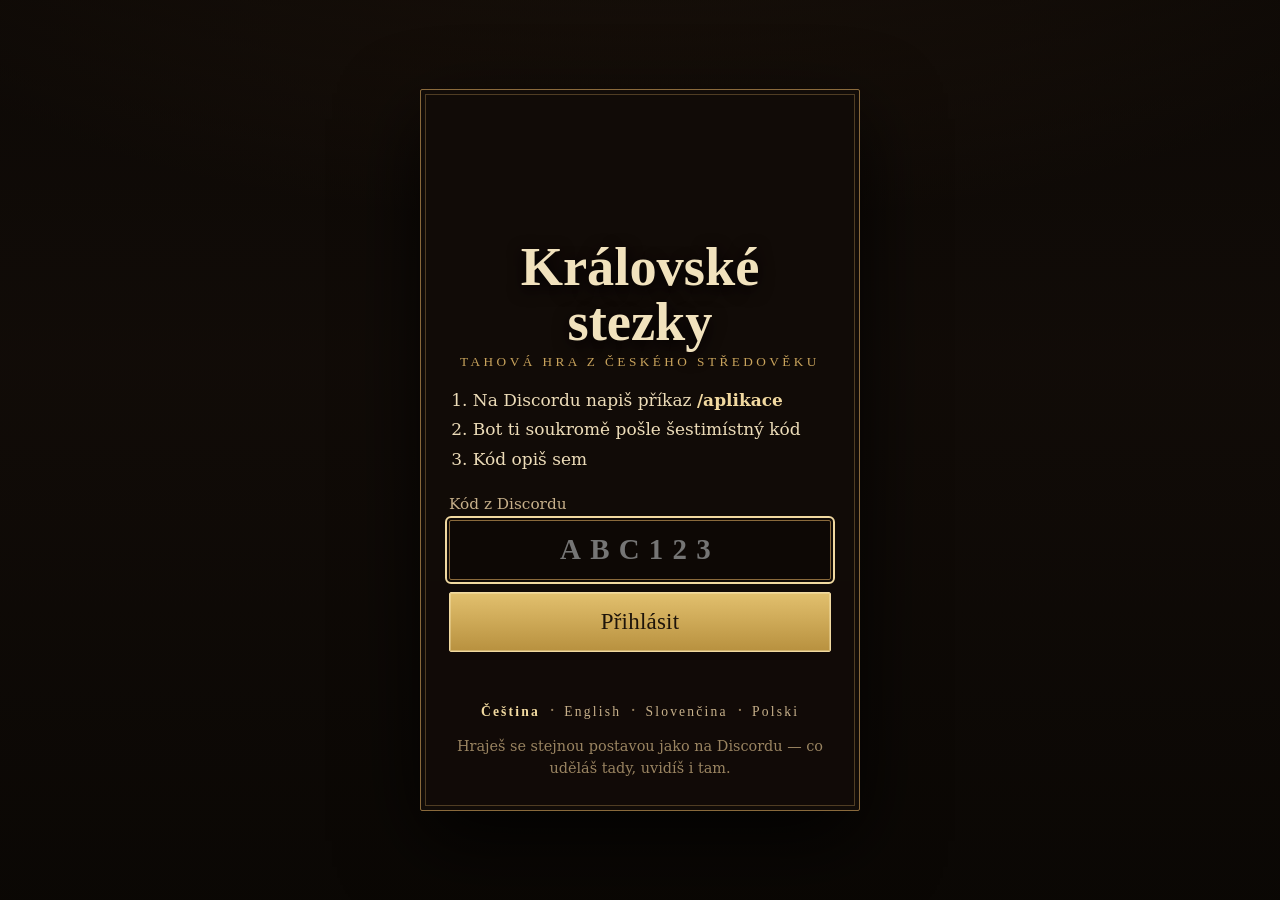
==== index.html @ 13c2f438 "Web hry z main d335f04" ====
<!doctype html>
<!-- Královské stezky — webová hra. Podává ji bot (složka www/). API je stejné jako pro mobilní aplikaci.
     Když stránku nahraješ jinam (např. libricivitatis.eu vedle stezky-api.php), nastav data-api="stezky-api.php".
     data-img = adresa úložiště obrázků (GitHub Pages repozitáře kralovske-stezky-grafika); prázdné = složka img/.
     data-zvuk = adresa složky se zvuky a hudbou (repo grafiky, zvuk/); prázdné = vedle obrázků. -->
<html lang="cs" translate="no" data-api="https://libricivitatis.eu/stezky-api.php" data-img="https://novakpa92-cz.github.io/kralovske-stezky-grafika/img/" data-zvuk="https://novakpa92-cz.github.io/kralovske-stezky-grafika/zvuk/">
<head>
<meta charset="utf-8">
<meta name="google" content="notranslate">
<meta name="viewport" content="width=device-width,initial-scale=1,viewport-fit=cover">
<meta name="theme-color" content="#16110b">
<!-- r27-5: bezpečnost — stránka smí spouštět jen vlastní skripty a mluvit jen s herním serverem a úložištěm obrázků -->
<meta http-equiv="Content-Security-Policy" content="default-src 'self'; script-src 'self'; style-src 'self' 'unsafe-inline' https://fonts.googleapis.com; font-src 'self' https://fonts.gstatic.com; img-src 'self' data: blob: https://novakpa92-cz.github.io; media-src 'self' blob: https://novakpa92-cz.github.io; connect-src 'self' https://libricivitatis.eu https://novakpa92-cz.github.io; worker-src 'self'; manifest-src 'self'; object-src 'none'; base-uri 'none'; form-action 'self'; frame-src 'none'">
<meta name="referrer" content="no-referrer">
<meta name="description" content="Královské stezky — tahová hra z Kutnohorska 15. století. Stejná postava jako na Discordu.">
<title>Královské stezky</title>
<link rel="icon" href="ikona-192.png">
<link rel="manifest" href="manifest.webmanifest">
<link rel="apple-touch-icon" href="apple-touch-icon.png">
<meta name="apple-mobile-web-app-capable" content="yes">
<meta name="mobile-web-app-capable" content="yes">
<meta name="apple-mobile-web-app-title" content="Stezky">
<link rel="preconnect" href="https://fonts.googleapis.com">
<link rel="preconnect" href="https://fonts.gstatic.com" crossorigin>
<link rel="stylesheet" href="https://fonts.googleapis.com/css2?family=Grenze+Gotisch:wght@500;700&family=Cinzel:wght@500;700&family=EB+Garamond:ital,wght@0,400;0,600;1,400&display=swap">
<link rel="stylesheet" href="hra.css">
</head>
<body>
<div id="app">
  <!-- přihlášení -->
  <section id="login" class="screen login" hidden>
    <div class="login-card">
      <div class="crest pecet" aria-hidden="true">KS</div>
      <h1 data-t="app_title">Královské stezky</h1>
      <p class="sub" data-t="app_sub">Tahová hra z českého středověku</p>
      <ol class="steps">
        <li data-t="login_1">Na Discordu napiš příkaz <b>/aplikace</b></li>
        <li data-t="login_2">Bot ti soukromě pošle šestimístný kód</li>
        <li data-t="login_3">Kód opiš sem</li>
      </ol>
      <form id="login-form" autocomplete="off">
        <label for="code" class="lbl" data-t="code">Kód z Discordu</label>
        <input id="code" name="code" maxlength="8" inputmode="text" autocapitalize="characters" spellcheck="false" placeholder="ABC123" required>
        <div class="plocha-volba" id="plocha-login" hidden>
          <label class="plocha-chk"><input type="checkbox" id="plocha-chk-login" checked> <span data-t="home_icon">Přidat ikonu hry na plochu</span></label>
          <p class="plocha-zamek"><svg class="zamek-ik" viewBox="0 0 24 24" aria-hidden="true"><rect x="5" y="11" width="14" height="10" rx="2"/><path d="M8 11V8a4 4 0 0 1 8 0v3"/></svg> <span data-t="home_safe_login">Ikona jen otevře tuto stránku, nic se neinstaluje. Kód platí 10 minut a jen jednou — nikomu ho nedávej.</span></p>
        </div>
        <button class="btn primary big" type="submit" data-t="login">Přihlásit</button>
        <p id="login-msg" class="msg" role="alert"></p>
      </form>
      <details class="login-heslo" id="login-heslo" hidden><summary>Přihlásit jménem a heslem</summary>
        <form id="login-pw" autocomplete="on">
          <label for="pw-name" class="lbl">Jméno</label>
          <input id="pw-name" name="username" autocomplete="username" maxlength="40" spellcheck="false" required>
          <label for="pw-pass" class="lbl">Heslo</label>
          <input id="pw-pass" name="password" type="password" autocomplete="current-password" maxlength="200" required>
          <button class="btn primary" type="submit">Přihlásit heslem</button>
          <p class="plocha-zamek">Heslo si nastavíš na Discordu příkazem <b>/heslo</b>. Ve hře se ukládá jen jeho otisk.</p>
          <p id="pw-msg" class="msg" role="alert"></p>
        </form></details>
      <div class="lang-row">
        <button type="button" class="link" data-lang="cs">Čeština</button> ·
        <button type="button" class="link" data-lang="en">English</button> ·
        <button type="button" class="link" data-lang="sk">Slovenčina</button> ·
        <button type="button" class="link" data-lang="pl">Polski</button>
      </div>
      <p class="fine" data-t="login_note">Hraješ se stejnou postavou jako na Discordu — co uděláš tady, uvidíš i tam.</p>
    </div>
  </section>

  <!-- r27-4: načítací obrazovka po přihlášení (podle načítání na serveru) -->
  <section id="nacitani" class="screen nacitani" hidden aria-live="polite">
    <div class="n-stred"><span class="pecet n-pecet" aria-hidden="true">KS</span><h1>Královské stezky</h1><p class="n-pod">Tahová hra z českého středověku</p></div>
    <div class="n-lista">
      <div class="n-vlevo">
        <p class="n-kraj"><i>◆</i> <span class="n-rok">Kutnohorsko · Léta Páně 1403</span> <i>◆</i></p>
        <div class="spread"><h2 class="n-stav">Otevírá se městská brána…</h2><b class="n-proc">0 %</b></div>
        <div class="n-cesta"><div class="n-linka"><i></i></div><span class="pecet n-znak" aria-hidden="true"></span>
          <ol class="n-zastavky"><li>Brána</li><li>Glejt</li><li>Vyhlášky</li><li>Město</li></ol></div>
      </div>
      <div class="n-vpravo"><p class="n-kraj"><i>◆</i> <span class="n-rada-h">Rada pro cestu</span></p><p class="n-rada"></p><p class="n-drobne">Stájník ještě čistí latrínu po noční změně…</p></div>
    </div>
  </section>

  <!-- hra -->
  <section id="game" class="screen" hidden>
    <header class="topbar">
      <div class="brand"><span class="pecet" aria-hidden="true">KS</span> <span data-t="app_title">Královské stezky</span></div>
      <div class="who">
        <span id="tb-name" class="tb-name"></span>
        <span id="tb-level" class="pill"></span>
        <span id="tb-coins" class="pill gold"></span>
      </div>
      <div class="tb-cas">
        <span id="tb-clock" class="tb-clock"></span>
        <span id="tb-sky" class="tb-clock"></span>
      </div>
    </header>
    <nav class="tabs" aria-label="Menu">
      <button data-tab="novy" hidden><span aria-hidden="true">✒️</span><b>Nový dobrodruh</b></button>
      <button data-tab="mesto"><span aria-hidden="true">🏰</span><b data-t="nav_town">Město</b></button>
      <button data-tab="hero"><span aria-hidden="true">🛡️</span><b data-t="nav_hero">Postava</b></button>
      <button data-tab="pet"><span aria-hidden="true">🐾</span><b data-t="nav_pet">Mazlíček</b></button>
      <button data-tab="bag"><span aria-hidden="true">🎒</span><b data-t="nav_bag">Batoh</b></button>
      <button data-tab="denik"><span aria-hidden="true">📖</span><b data-t="nav_denik">Deník</b></button>
      <button data-tab="more"><span aria-hidden="true">☰</span><b data-t="nav_more">Ostatní</b></button>
      <button data-tab="admin" hidden><span aria-hidden="true">⚙️</span><b data-t="nav_admin">Admin</b></button>
    </nav>
    <main id="view" tabindex="-1"></main>
  </section>

  <div id="toast" class="toast" role="status" aria-live="polite"></div>
  <div id="busy" class="busy" hidden><span></span></div>
</div>
<script src="scena.js"></script>
<script src="postava.js"></script>
<script src="zvuk.js"></script>
<script src="jazyky.js"></script>
<script src="obsah-jazyky.js"></script>
<script src="hra.js"></script>
</body>
</html>
---- hra.css ----
/* Královské stezky — web. Barvy jako karty a panely na Discordu: tmavé dřevo, pergamen, zlato. */
:root{
  --bg:#14100b; --bg2:#1c160e; --panel:#231b11; --panel2:#2b2115; --line:#4d3f24; --line2:#6b5631;
  --text:#efe6d2; --muted:#b9a985; --dim:#857657; --gold:#c9a24a; --gold2:#e9d29a;
  --red:#c25a45; --green:#7fa35a; --blue:#6f93b8; --parch:#e8dcc0; --ink:#2a1f12;
  --serif:Georgia,"DejaVu Serif","Times New Roman",serif;
  --sans:system-ui,-apple-system,"Segoe UI",Roboto,"Inter",sans-serif;
  --r:10px;
}
*{box-sizing:border-box}
[hidden]{display:none!important}
html,body{margin:0;background:var(--bg);color:var(--text);font:16px/1.5 var(--sans)}
body{min-height:100vh;background:
  radial-gradient(1200px 600px at 50% -200px,#2a1f12 0%,transparent 70%),var(--bg)}
h1,h2,h3{font-family:var(--serif);color:var(--gold2);font-weight:700;margin:0 0 .4em;letter-spacing:.01em}
h2{font-size:1.45rem}h3{font-size:1.1rem}
b,strong{color:var(--gold2)}
button{font:inherit;color:inherit}
a{color:var(--gold2)}

/* tlačítka */
.btn{display:inline-flex;align-items:center;justify-content:center;gap:.4em;min-height:38px;padding:.35em 1em;
  border:1px solid var(--line2);border-radius:8px;background:linear-gradient(#3a2c1a,#2a1f12);color:var(--text);
  cursor:var(--k-klik);font-weight:600;transition:filter .12s,transform .06s;white-space:nowrap}
.btn:hover{filter:brightness(1.18)}.btn:active{transform:translateY(1px)}
.btn:disabled{opacity:.45;cursor:not-allowed;filter:none}
.btn.primary{background:linear-gradient(#d8b45c,#a9842f);border-color:#e9d29a;color:#20170b}
.btn.danger{background:linear-gradient(#8a3a2c,#5e251b);border-color:#b0533f}
.btn.small{min-height:30px;padding:.15em .7em;font-size:.88rem}
.btn.big{min-height:48px;font-size:1.05rem;width:100%}
.btn:focus-visible,.tabs button:focus-visible,input:focus-visible,select:focus-visible{outline:2px solid var(--gold2);outline-offset:2px}
.link{background:none;border:0;color:var(--muted);cursor:var(--k-klik);padding:.2em .3em;text-decoration:underline dotted}
.link.on{color:var(--gold2);text-decoration:none;font-weight:700}

/* přihlášení */
.login{min-height:100vh;display:flex;align-items:center;justify-content:center;padding:24px}
.login-card{width:100%;max-width:440px;text-align:center;background:linear-gradient(var(--panel),var(--bg2));
  border:2px solid var(--gold);border-radius:14px;padding:30px 28px;box-shadow:0 20px 60px #0009,inset 0 0 0 4px #00000055}
.crest{font-size:46px;line-height:1;margin-bottom:6px}
.login h1{font-size:2rem;margin:0}
.sub{color:var(--muted);margin:.2em 0 1.2em;font-family:var(--serif);font-style:italic}
.steps{text-align:left;color:var(--text);margin:0 0 1.2em;padding-left:1.4em}
.steps li{margin:.25em 0}
.lbl{display:block;text-align:left;color:var(--muted);font-size:.9rem;margin-bottom:4px}
#code{width:100%;font:700 1.7rem/1.2 ui-monospace,Consolas,monospace;letter-spacing:.32em;text-align:center;text-transform:uppercase;
  padding:.4em;margin-bottom:12px;border-radius:8px;border:1px solid var(--line2);background:#120d07;color:var(--gold2)}
.msg{min-height:1.5em;margin:.6em 0 0;color:#e7a08f}
.lang-row{margin-top:10px;color:var(--dim)}
.fine{color:var(--dim);font-size:.85rem;margin:.8em 0 0}

/* horní lišta a menu */
.topbar{position:sticky;top:0;z-index:5;display:flex;align-items:center;justify-content:space-between;gap:12px;
  padding:10px 20px;background:#110d08ee;border-bottom:1px solid var(--line);backdrop-filter:blur(6px)}
.brand{font-family:var(--serif);color:var(--gold2);font-weight:700;font-size:1.15rem;white-space:nowrap}
.who{display:flex;align-items:center;gap:8px;flex-wrap:wrap;justify-content:flex-end;min-width:0}
.tb-name{font-family:var(--serif);font-weight:700;overflow:hidden;text-overflow:ellipsis;white-space:nowrap;max-width:28vw}
.tb-clock{color:var(--muted);font-size:.85rem}
.pill{border:1px solid var(--line2);border-radius:99px;padding:1px 10px;font-size:.85rem;background:var(--panel);white-space:nowrap}
.pill.gold{color:var(--gold2);border-color:var(--gold)}
.tabs{display:flex;justify-content:center;gap:4px;padding:8px 12px;border-bottom:1px solid var(--line);background:var(--bg2)}
.tabs button{display:flex;align-items:center;gap:.45em;background:none;border:1px solid transparent;border-radius:8px;
  padding:.45em 1.1em;cursor:var(--k-klik);color:var(--muted)}
.tabs button b{color:inherit;font-weight:600}
.tabs button:hover{color:var(--text);background:var(--panel)}
.tabs button.on{color:var(--gold2);border-color:var(--line2);background:var(--panel2)}
main{max-width:1100px;margin:0 auto;padding:22px 20px 60px;outline:none}

/* panely */
.grid{display:grid;gap:18px}
.g2{grid-template-columns:minmax(0,1fr) minmax(0,1fr)}
.hero-grid{grid-template-columns:minmax(0,1.35fr) minmax(0,1fr);align-items:start}
.panel{background:linear-gradient(var(--panel),var(--bg2));border:1px solid var(--line);border-radius:var(--r);padding:16px 18px}
.panel.notice{border-color:var(--gold);background:#2b2212}
.muted{color:var(--muted)}.dim{color:var(--dim)}.small{font-size:.88rem}
.row{display:flex;align-items:center;gap:10px;flex-wrap:wrap}
.spread{display:flex;align-items:center;justify-content:space-between;gap:10px;flex-wrap:wrap}
.card-img{width:100%;height:auto;border-radius:8px;border:1px solid var(--line2);image-rendering:auto;background:#0c0905;display:block;aspect-ratio:1400/780}
.card-img.loading{animation:pulse 1.2s infinite alternate}
@keyframes pulse{from{opacity:.35}to{opacity:.7}}

/* ukazatele */
.bar{margin:.45em 0}
.bar .spread{font-size:.9rem}
.track{height:10px;border-radius:99px;background:#0e0a06;border:1px solid var(--line);overflow:hidden}
.fill{height:100%;border-radius:99px;transition:width .3s}
.fill.hp{background:linear-gradient(90deg,#8e2f22,#cf5b42)}
.fill.food{background:linear-gradient(90deg,#7a5a24,#c99a45)}
.fill.water{background:linear-gradient(90deg,#2f557a,#6f9fcf)}
.fill.rest{background:linear-gradient(90deg,#4e5f33,#91ab5d)}
.fill.xp{background:linear-gradient(90deg,#8a6a22,#e9d29a)}
.stats{display:grid;grid-template-columns:repeat(auto-fill,minmax(130px,1fr));gap:8px;margin-top:6px}
.stat{display:flex;justify-content:space-between;background:#120d07;border:1px solid var(--line);border-radius:8px;padding:6px 10px}
.stat b{font-family:var(--serif);font-size:1.1rem}
.kv{display:grid;grid-template-columns:auto 1fr;gap:4px 14px}
.kv dt{color:var(--muted)}.kv dd{margin:0;font-weight:600}

/* předměty */
.items{display:flex;flex-direction:column;gap:6px}
.item{display:grid;grid-template-columns:40px minmax(0,1fr) auto;align-items:center;gap:12px;padding:7px 10px;
  background:#150f09;border:1px solid var(--line);border-radius:8px}
.item:hover{border-color:var(--line2)}
.item.eq{border-color:var(--gold)}
.icon{width:40px;height:40px;image-rendering:pixelated;background:#0c0905;border-radius:6px;border:1px solid var(--line)}
.item .nm{font-weight:600;overflow-wrap:anywhere}
.item .meta{color:var(--muted);font-size:.83rem}
.item .meta::first-letter,.chip::first-letter{text-transform:uppercase}
.item .acts{display:flex;gap:6px;flex-wrap:wrap;justify-content:flex-end}
.tag{display:inline-block;font-size:.72rem;border:1px solid var(--gold);color:var(--gold2);border-radius:99px;padding:0 7px;margin-left:6px;vertical-align:1px}
.tag.lock{border-color:var(--line2);color:var(--dim)}
.filter{display:flex;gap:8px;flex-wrap:wrap;margin-bottom:12px}
.chip{border:1px solid var(--line);background:var(--panel);border-radius:99px;padding:.25em .9em;cursor:var(--k-klik);color:var(--muted);font-size:.9rem}
.chip.on{border-color:var(--gold);color:var(--gold2);background:var(--panel2)}
.search{flex:1;min-width:160px;padding:.45em .8em;border-radius:8px;border:1px solid var(--line2);background:#120d07;color:var(--text)}
select{padding:.45em .7em;border-radius:8px;border:1px solid var(--line2);background:#120d07;color:var(--text);font:inherit}

/* trh */
.market{display:grid;grid-template-columns:240px minmax(0,1fr);gap:18px;align-items:start}
.shops{display:flex;flex-direction:column;gap:4px;position:sticky;top:120px}
.shops button{text-align:left;background:none;border:1px solid transparent;border-radius:8px;padding:.5em .8em;cursor:var(--k-klik);color:var(--muted)}
.shops button:hover{background:var(--panel);color:var(--text)}
.shops button.on{background:var(--panel2);border-color:var(--line2);color:var(--gold2);font-weight:700}
.price{font-family:var(--serif);font-weight:700;color:var(--gold2);white-space:nowrap}

/* hostinec */
.games{grid-template-columns:repeat(auto-fit,minmax(280px,1fr))}
.scores{display:grid;grid-template-columns:1fr 1fr;gap:10px;margin:10px 0}
.score{text-align:center;background:#120d07;border:1px solid var(--line);border-radius:8px;padding:8px}
.score b{display:block;font-family:var(--serif);font-size:1.6rem}
.dice{display:flex;gap:12px;flex-wrap:wrap;margin:14px 0}
.die{width:62px;height:62px;border-radius:12px;background:linear-gradient(145deg,#f4ead2,#cdbb92);border:2px solid #8c7546;
  display:grid;grid-template-columns:repeat(3,1fr);grid-template-rows:repeat(3,1fr);padding:8px;cursor:var(--k-klik);
  box-shadow:0 4px 0 #6b5631,0 6px 14px #0008;transition:transform .1s,box-shadow .1s}
.die:hover{transform:translateY(-2px)}
.die.sel{transform:translateY(-6px);border-color:var(--gold2);box-shadow:0 0 0 3px var(--gold),0 10px 18px #000a}
.die.static{cursor:default}
.pip{width:11px;height:11px;border-radius:50%;background:#2a1f12;align-self:center;justify-self:center;visibility:hidden}
.pip.on{visibility:visible}
.die.roll{animation:roll .45s ease-out}
@keyframes roll{0%{transform:rotate(-25deg) scale(.8);opacity:.3}100%{transform:none;opacity:1}}
.hand{display:flex;gap:10px;flex-wrap:wrap;margin:8px 0 14px;min-height:96px}
.pcard{width:66px;height:96px;border-radius:8px;background:linear-gradient(#fbf5e6,#e4d6b4);border:1px solid #8c7546;color:#2a1f12;
  display:flex;flex-direction:column;justify-content:space-between;padding:5px 7px;font-family:var(--serif);font-weight:700;
  box-shadow:0 4px 10px #0008;animation:deal .3s ease-out}
.pcard.red{color:#a5281b}
.pcard .big{font-size:1.9rem;text-align:center;line-height:1}
.pcard .bot{text-align:right;transform:rotate(180deg)}
.pcard.back{background:repeating-linear-gradient(45deg,#6b2a1d 0 6px,#4e1e14 6px 12px);border-color:var(--gold)}
@keyframes deal{from{transform:translateY(-14px);opacity:0}to{transform:none;opacity:1}}
.result{font-family:var(--serif);font-size:1.25rem;color:var(--gold2)}
.log{color:var(--muted);font-size:.92rem;white-space:pre-line}

/* oznámení */
.toast{position:fixed;left:50%;bottom:28px;transform:translate(-50%,20px);opacity:0;pointer-events:none;z-index:20;
  background:#2b2115;border:1px solid var(--gold);color:var(--text);padding:.7em 1.2em;border-radius:10px;box-shadow:0 10px 30px #000a;
  transition:opacity .2s,transform .2s;max-width:min(560px,92vw);text-align:center}
.toast.show{opacity:1;transform:translate(-50%,0)}
.toast.err{border-color:var(--red);background:#3a1a14}
.busy{position:fixed;top:0;left:0;right:0;height:3px;z-index:30;overflow:hidden}
.busy span{display:block;height:100%;width:30%;background:var(--gold);animation:busy 1s infinite linear}
@keyframes busy{from{transform:translateX(-100%)}to{transform:translateX(400%)}}
.empty{color:var(--dim);font-style:italic;padding:8px 2px}

/* město, scény, místa */
main.wide{max-width:1240px}
.townmap{position:relative;border-radius:12px;overflow:hidden;box-shadow:0 18px 50px #000a;border:1px solid var(--line2);background:#d8c59a}
.townmap img,.scene img,.tablebg>picture img{display:block;width:100%;height:auto}
.spot{position:absolute;transform:translate(-50%,-50%);background:none;border:0;padding:0;cursor:var(--k-klik);z-index:2}
.spot::before{content:"";position:absolute;left:50%;top:50%;width:64px;height:64px;transform:translate(-50%,-50%);border-radius:50%;
  background:radial-gradient(circle,#ffe9a855 0,#ffe9a800 70%);opacity:0;transition:opacity .2s}
.spot:hover::before,.spot:focus-visible::before{opacity:1}
.spot span{position:relative;display:block;margin-top:34px;white-space:nowrap;font:700 .92rem/1 var(--serif);letter-spacing:.02em;color:#3a2410;
  background:#f3e6c3ee;border:1px solid #8b6a35;border-radius:4px;padding:5px 9px;box-shadow:0 3px 8px #0006;transition:transform .15s,background .15s}
.spot:hover span{transform:translateY(-2px);background:#fff3d2}
.spot.later span{color:#7a6545;background:#e8dbb8cc;font-weight:400}
.sect{margin:26px 0 10px;color:var(--muted);font-size:1rem;letter-spacing:.06em;text-transform:uppercase}
.placelist{display:grid;grid-template-columns:repeat(auto-fill,minmax(150px,1fr));gap:8px}
.place{display:flex;justify-content:space-between;align-items:center;padding:.6em .9em;background:var(--panel);border:1px solid var(--line);border-radius:8px;
  color:var(--text);cursor:var(--k-klik);font-family:var(--serif);font-size:1rem}
.place:hover{border-color:var(--gold);background:var(--panel2)}
.place small{color:var(--dim);font-family:var(--sans);font-size:.72rem}
.place.later{color:var(--muted)}
.scene{position:relative;border-radius:12px;overflow:hidden;box-shadow:0 18px 50px #000a;border:1px solid var(--line2)}
.scene>picture img{max-height:calc(100vh - 330px);min-height:300px;object-fit:cover;object-position:center 45%}
.scene.short{max-height:340px}
.scene.short img{object-fit:cover;height:340px;min-height:0}
.scene-cap{position:absolute;left:0;right:0;bottom:0;padding:60px 26px 20px;background:linear-gradient(transparent,#0d0905e6 70%)}
.scene-cap h2{font-size:2rem;margin:0;text-shadow:0 2px 10px #000}
.scene-cap p{margin:.3em 0 0;color:#efe0bd;font-family:var(--serif);font-style:italic;font-size:1.08rem;text-shadow:0 1px 6px #000}
.opts{display:grid;grid-template-columns:repeat(auto-fill,minmax(210px,1fr));gap:12px;margin:18px 0}
.opt{display:grid;grid-template-columns:44px 1fr;grid-template-rows:auto auto;column-gap:10px;align-items:center;text-align:left;
  padding:14px 16px;border-radius:10px;cursor:var(--k-klik);color:var(--text);border:1px solid var(--line2);
  background:linear-gradient(#2e2316,#1d160d);box-shadow:inset 0 1px 0 #ffffff10,0 6px 16px #0006;transition:transform .12s,border-color .12s}
.opt:hover{transform:translateY(-2px);border-color:var(--gold)}
.opt .ic{grid-row:1/3;font-size:1.7rem;text-align:center}
.opt b{font-family:var(--serif);font-size:1.12rem}
.opt small{color:var(--muted);font-size:.85rem}
.opt.later{opacity:.6}
.shoppanel{margin-top:16px}
.shoppanel .spread{margin-bottom:12px}
.tablebg{position:relative;border-radius:12px;overflow:hidden;border:1px solid var(--line2);min-height:560px;box-shadow:0 18px 50px #000a}
.tablebg>picture img{position:absolute;inset:0;height:100%;object-fit:cover;filter:brightness(.45) saturate(.9)}
.tablepanel{position:relative;max-width:720px;margin:28px auto;background:#1b140ce8;border-color:var(--line2);backdrop-filter:blur(2px)}

/* mobil: menu dole */
@media (max-width:760px){
  body{padding-bottom:70px}
  .topbar{padding:8px 12px}
  .brand span+span{display:none}
  .tb-clock{display:none}
  .tabs{position:fixed;bottom:0;left:0;right:0;z-index:6;justify-content:space-around;border-top:1px solid var(--line);
    border-bottom:0;padding:4px 2px calc(4px + env(safe-area-inset-bottom));background:#110d08f2}
  .tabs button{flex-direction:column;gap:0;padding:.3em .4em;font-size:.75rem;flex:1}
  .tabs button span{font-size:1.25rem}
  main{padding:14px 12px 30px}
  .g2,.hero-grid,.market{grid-template-columns:1fr}
  .spot span{font-size:.62rem;padding:2px 4px;margin-top:14px}
  .spot::before{width:34px;height:34px}
  .scene-cap{padding:40px 14px 12px}.scene-cap h2{font-size:1.35rem}.scene-cap p{font-size:.92rem}
  .scene>picture img{max-height:none;min-height:0}
  .scene.short,.scene.short img{max-height:200px;height:200px}
  .opts{grid-template-columns:1fr 1fr;gap:8px}.opt{grid-template-columns:30px 1fr;padding:10px}.opt .ic{font-size:1.3rem}.opt b{font-size:.98rem}
  .tablepanel{margin:10px}.tablebg{min-height:0}
  .shops{position:static;flex-direction:row;overflow-x:auto;padding-bottom:4px}
  .shops button{white-space:nowrap}
  .item{grid-template-columns:36px minmax(0,1fr)}
  .item .acts{grid-column:1/-1;justify-content:flex-start}
  .icon{width:36px;height:36px}
  .dice{gap:8px}.die{width:46px;height:46px;padding:5px;border-radius:9px}.pip{width:8px;height:8px}
}
@media (prefers-reduced-motion:reduce){*{animation:none!important;transition:none!important}}

/* ================================================================ r26-2: živé scény (scena.js) */
.live{position:relative;overflow:hidden;isolation:isolate}
.stage{position:absolute;inset:0;overflow:hidden;background:#000;z-index:0}
.stage .cam{position:absolute;inset:-3%;transition:transform .4s ease-out}
.stage.still .cam{inset:0}
.stage .pic{position:absolute;animation:kb 45s ease-in-out infinite alternate}
.stage.still .pic{animation:none}
.stage .pic>img.bg{width:100%;height:100%;display:block;object-fit:cover}
@keyframes kb{to{transform:scale(1.06) translate(-1%,-.6%)}}
.stage .glow{position:absolute;border-radius:50%;pointer-events:none;mix-blend-mode:screen;transform:translate(-50%,-50%);aspect-ratio:1;
  background:radial-gradient(circle,rgba(255,200,110,.85),rgba(255,140,50,.32) 38%,rgba(255,110,30,0) 70%)}
.stage .rays{position:absolute;pointer-events:none;mix-blend-mode:screen;transform-origin:top center;
  background:linear-gradient(180deg,rgba(255,236,190,.42),rgba(255,236,190,0));filter:blur(6px);animation:rays 7s ease-in-out infinite alternate}
@keyframes rays{from{opacity:.45}to{opacity:.85}}
.stage .fx{position:absolute;inset:0;width:100%;height:100%;pointer-events:none}
.stage .overlay,.stage .night,.stage .frost,.stage .flash{position:absolute;inset:0;pointer-events:none;opacity:0;transition:opacity 3s}
.stage .night{background:linear-gradient(#0a1438,#160b20);mix-blend-mode:multiply}
.stage.is-night .night{opacity:.66}.stage.is-night .glow{filter:brightness(1.5)}.stage.is-night .rays,.stage.is-night-img .rays{opacity:0!important}
.stage.is-eve .night{opacity:.3;background:linear-gradient(#3a1c3a,#5a2a10)}.stage.is-eve .rays{opacity:.4!important}
.stage.is-winter .frost{opacity:.5;background:linear-gradient(180deg,rgba(235,242,250,.0) 30%,rgba(235,242,250,.55));mix-blend-mode:screen}
.stage.is-winter .pic>img.bg{filter:saturate(.6) brightness(1.05) hue-rotate(-8deg)}
.stage.is-frost .frost{opacity:.35;background:radial-gradient(ellipse at center,transparent 50%,rgba(220,235,255,.8));mix-blend-mode:screen}
.stage.is-rain .overlay{opacity:1;background:rgba(30,40,55,.22)}.stage.is-rain .pic>img.bg{filter:saturate(.75) brightness(.9)}
.stage.is-fog .overlay{opacity:1;background:rgba(200,206,212,.2)}
.stage.is-hot .overlay{opacity:1;background:rgba(255,190,90,.08);mix-blend-mode:screen}
.stage .flash{background:#e8f0ff;mix-blend-mode:screen;transition:none}
.stage.lightning .flash{animation:blesk 1s}
@keyframes blesk{0%,100%{opacity:0}5%{opacity:.85}12%{opacity:.1}18%{opacity:.6}40%{opacity:0}}
.stage .vig{position:absolute;inset:0;pointer-events:none;box-shadow:inset 0 0 160px 40px #000b}
.stage.still .vig{box-shadow:inset 0 0 90px 10px #0008}
.stage.dark .vig{box-shadow:inset 0 0 220px 80px #000d}
.stage.shake{animation:shake .35s}
@keyframes shake{25%{transform:translate(6px,-4px)}50%{transform:translate(-5px,3px)}75%{transform:translate(3px,2px)}}
.live>:not(.stage){position:relative;z-index:1}
.scene.live{height:calc(100vh - 330px);min-height:320px;max-height:720px}
.scene.live.short{height:340px;min-height:0}
.scene.live .scene-cap{position:absolute;z-index:2}
.townmap.live{aspect-ratio:3/2;background:#d8c59a}
.townmap .stage{background:#d8c59a}
.townmap .pic .spot{z-index:3}
.townmap .pic .spot::after{content:"";position:absolute;left:50%;top:50%;width:26px;height:26px;transform:translate(-50%,-50%);border-radius:50%;
  background:radial-gradient(circle,#ffe7a8 0%,#e0a940 45%,rgba(224,169,64,0) 70%);animation:pulse 2.6s ease-in-out infinite;pointer-events:none}
.townmap .pic .spot.later::after{opacity:.35;animation:none}
@keyframes pulse{50%{transform:translate(-50%,-50%) scale(1.3);opacity:.7}}

/* ================================================================ postava z vrstev (postava.js) */
.hero-left{display:grid;gap:10px;align-content:start}
.hero-fig{border-radius:12px;border:1px solid var(--line2);box-shadow:0 18px 50px #000a;aspect-ratio:4/5;max-height:calc(100vh - 160px)}
.hero-fig .stage .pic>img.bg{filter:brightness(.55) saturate(.85) blur(1px)}
.hero-fig>.figura{position:absolute;inset:0;z-index:1;display:flex;align-items:flex-end;justify-content:center}
.figura-plocha{position:relative;height:100%;aspect-ratio:2/3}
.figura-telo{position:absolute;inset:0;transform-origin:50% 95%;animation:dech 4.2s ease-in-out infinite}
.figura-telo .pas{position:absolute;inset:0;transform-origin:50% 100%}
.figura-telo .figura-platno{position:absolute;inset:0;width:100%;height:100%;pointer-events:none}
.figura-telo .vrstva{position:absolute;inset:0;width:100%;height:100%;object-fit:contain;pointer-events:none;user-select:none}
.figura-telo .svetlo.ohen{filter:drop-shadow(0 0 18px rgba(255,160,60,.75))}
.figura-stin{position:absolute;left:25%;right:25%;bottom:3.2%;height:4%;border-radius:50%;background:radial-gradient(#000b,#0000 70%);z-index:-1}
@keyframes dech{50%{transform:scaleY(1.006) translateY(-.3%)}}
.figura-zbrane{position:absolute;right:3%;top:4%;display:grid;gap:10px;z-index:2}
.vyzbroj{margin:0;width:110px;padding:6px;border-radius:10px;background:#1b140cd9;border:1px solid var(--line2);text-align:center}
.vyzbroj img{width:100%;height:110px;object-fit:contain;filter:drop-shadow(0 4px 6px #000a)}
.vyzbroj figcaption{font:600 .78rem/1.2 var(--serif);color:var(--gold2)}

/* ================================================================ hostinec: stůl, kostky, karty, šipky */
.stul-scena{display:grid;grid-template-columns:minmax(0,1.35fr) minmax(300px,1fr);gap:18px;align-items:center;padding:22px;border-radius:12px;
  border:1px solid var(--line2);box-shadow:0 18px 50px #000a;min-height:600px}
.stul-scena .stage .pic>img.bg{filter:brightness(.42) saturate(.85)}
.stul-scena .tablepanel{margin:0;max-width:none}
.stul{position:relative;aspect-ratio:3/2;border-radius:14px;background-size:cover;background-position:center;box-shadow:0 20px 40px #000c,inset 0 0 80px #0009}
.kostky-plocha,.karty-plocha{position:absolute;inset:0}
.kostka{position:absolute;width:9.5%;aspect-ratio:1;transform:translate(-50%,-50%) rotate(var(--rot));padding:0;border:0;background:none;cursor:var(--k-klik);
  filter:drop-shadow(2px 5px 4px #000b);transition:transform .2s}
.kostka img{width:100%;height:100%;display:block;pointer-events:none}
.kostka:hover{transform:translate(-50%,-56%) rotate(var(--rot))}
.kostka.sel{transform:translate(-50%,-62%) rotate(var(--rot)) scale(1.08);filter:drop-shadow(0 0 6px #ffd36a) drop-shadow(0 0 14px #e0a940) drop-shadow(2px 10px 6px #000a)}
.kostka.pada{animation:pada .5s calc(.62s + var(--i,0) * .05s) both}
@keyframes pada{from{opacity:0;transform:translate(-50%,-50%) rotate(calc(var(--rot) + 200deg)) scale(1.25)}to{opacity:1}}
.letici{position:absolute;width:9%;left:78%;top:30%;transform:translate(-50%,-50%);opacity:0;filter:drop-shadow(2px 6px 4px #000a);
  animation:leti .62s calc(.45s + var(--i) * .04s) ease-out both;pointer-events:none}
@keyframes leti{0%{opacity:1;left:78%;top:30%;transform:translate(-50%,-50%) rotate(0) scale(1.3)}
  85%{opacity:1;transform:translate(-50%,-50%) rotate(540deg) scale(1)}100%{opacity:0;left:var(--x);top:var(--y);transform:translate(-50%,-50%) rotate(620deg) scale(1)}}
.kalisek{position:absolute;width:auto;height:66%;left:84%;top:52%;transform:translate(-50%,-50%);filter:drop-shadow(6px 14px 10px #000c);pointer-events:none;transition:transform .5s,left .5s,top .5s}
.kalisek.stoji{left:50%;top:48%}
.kalisek.odlozeny{left:88%;top:58%;height:52%}
.kalisek.trese{left:50%;top:48%;animation:trese .14s linear infinite}
@keyframes trese{0%{transform:translate(-50%,-50%) rotate(-5deg)}50%{transform:translate(-48%,-52%) rotate(5deg)}100%{transform:translate(-50%,-50%) rotate(-5deg)}}
.kalisek.vysypat{animation:vysypat 1.2s ease-in-out both}
@keyframes vysypat{0%{left:50%;top:48%;transform:translate(-50%,-50%) rotate(0)}
  10%,30%{transform:translate(-50%,-50%) rotate(-6deg)}20%,40%{transform:translate(-50%,-50%) rotate(6deg)}
  55%{left:72%;top:34%;transform:translate(-50%,-50%) rotate(-105deg)}75%{left:72%;top:34%;transform:translate(-50%,-50%) rotate(-112deg)}
  100%{left:88%;top:58%;height:52%;transform:translate(-50%,-50%) rotate(0)}}

.karty-plocha{display:grid;grid-template-rows:1fr auto 1fr;align-items:center;justify-items:center;padding:3% 4%}
.ruka{display:flex;gap:2%;justify-content:center;align-items:center;width:100%;position:relative;min-height:46%}
.ruka .kdo{position:absolute;left:0;top:-4px;z-index:2;font:700 .85rem var(--serif);color:var(--gold2);background:#1b140cc9;padding:2px 8px;border-radius:8px}
.ruka.hrac .kdo{top:auto;bottom:-4px}
.balicek{position:relative;width:13%;aspect-ratio:2/3;justify-self:end;margin-right:4%}
.balicek .karta{position:absolute;inset:0;width:100%}
.balicek .karta:nth-child(2){transform:translate(3px,-3px)}.balicek .karta:nth-child(3){transform:translate(6px,-6px)}
.karta{position:relative;width:15%;aspect-ratio:2/3;border-radius:7px;background:radial-gradient(ellipse at 40% 30%,#fbf3de,#eadcb5 70%,#d6c08c);
  border:1px solid #8c7546;box-shadow:2px 6px 10px #000a,inset 0 0 10px #a07a3c55;color:#2a1f12;font:700 clamp(.6rem,1.4vw,1rem)/1 var(--serif);overflow:hidden}
.karta.rub{background:#5a2018}.karta.rub img{width:100%;height:100%;object-fit:cover;display:block}
.karta .roh{position:absolute;left:6%;top:5%;display:flex;flex-direction:column;align-items:center;gap:2px}
.karta .roh.dole{left:auto;top:auto;right:6%;bottom:5%;transform:rotate(180deg)}
.barva{display:block}.barva.mala{width:1.05em;height:1.05em}.barva.stredni{width:46%}.barva.velka{width:62%}
.karta .pipy{position:absolute;inset:17% 22% 17% 22%;display:flex;flex-wrap:wrap;justify-content:center;align-content:space-around;gap:2%}
.karta .pipy .barva{width:27%}
.karta .eso,.karta .figura-k{position:absolute;inset:16% 18%;display:flex;flex-direction:column;align-items:center;justify-content:center;gap:4%;text-align:center}
.karta .eso span,.karta .figura-k .titul{font-size:.85em;letter-spacing:.05em;text-transform:uppercase;color:#5a2a10}
.karta .figura-k{border:1px solid #a07a3c88;border-radius:5px;background:radial-gradient(#fff6e0,#ead8ac)}
.karta .koruna{font-size:1.6em;color:#a5281b}
.karta.deal{animation:rozdat .45s var(--d,0s) cubic-bezier(.2,.8,.3,1) both}
@keyframes rozdat{from{transform:translate(220%,-40%) rotate(25deg) rotateY(90deg);opacity:0}60%{opacity:1}to{transform:none}}

.terc-plocha{display:flex;align-items:center;justify-content:center;padding:2%}
.terc{position:relative;width:min(100%,560px);aspect-ratio:1}
.terc>img{width:100%;height:100%;display:block;filter:drop-shadow(0 14px 18px #000c)}
.zabodnuta{position:absolute;width:5%;transform:translate(-50%,-6%) rotate(-12deg);transform-origin:50% 0;z-index:2;filter:drop-shadow(3px 6px 3px #000a);transition:transform .32s cubic-bezier(.2,.9,.4,1)}
.zabodnuta .sipka-svg{width:100%;display:block;transform:scaleY(.62);transform-origin:50% 0}
.zabodnuta.letí{transform:translate(-50%,120%) scale(3.4) rotate(-12deg);opacity:.2}
.zabodnuta.mimo{opacity:.55;filter:grayscale(.6) drop-shadow(3px 6px 3px #000a)}
/* r27-2: malovaná grafika (jakmile je v repu grafiky) */
.zabodnuta.obr{width:10%;transform:translate(-50%,-50%)}
.zabodnuta.obr.letí{transform:translate(-50%,40%) scale(3);opacity:.2}
.sipka-obr{width:100%;display:block}
img.barva{object-fit:contain;aspect-ratio:1}
.karta .obraz-k{position:absolute;inset:13% 12%;display:flex;align-items:center;justify-content:center}
.karta .obraz-k img{max-width:100%;max-height:100%;object-fit:contain;display:block}
.karta .obraz-k.eso-obr{inset:12% 14%}
.h2-ikona{height:1.3em;width:auto;vertical-align:-.25em}
.body-tag{position:absolute;z-index:3;transform:translate(-50%,-140%);color:#ffdf8a;font:700 1.4rem var(--serif);text-shadow:0 2px 6px #000,0 0 10px #f80;
  pointer-events:none;animation:dmg 1.3s forwards}
@keyframes dmg{to{transform:translate(-50%,-320%);opacity:0}}
.slider{display:grid;grid-template-columns:90px 1fr auto;align-items:center;gap:10px;margin:6px 0}
.slider input{width:100%;accent-color:var(--gold)}

@media (max-width:760px){
  .stul-scena{grid-template-columns:1fr;padding:10px;min-height:0}
  .scene.live{height:52vh;min-height:240px}.scene.live.short{height:200px}
  .hero-fig{aspect-ratio:3/4}
  .vyzbroj{width:74px}.vyzbroj img{height:70px}.vyzbroj figcaption{font-size:.65rem}
  .karta{width:17%}
}
@media (prefers-reduced-motion:reduce){.stage .pic,.figura-telo,.stage .rays{animation:none}}
.townmap .pic .spot{isolation:isolate}
.townmap .pic .spot::after{top:2px;z-index:-1}
@media (max-width:760px){.townmap .pic .spot::after{width:14px;height:14px;top:4px}}

/* ================================================================ r26-2: výprava a boj */
.vyp{display:grid;grid-template-columns:minmax(0,1.6fr) minmax(320px,1fr);gap:16px;align-items:start}
.vscene{border-radius:12px;border:1px solid var(--line2);box-shadow:0 18px 50px #000a;aspect-ratio:3/2}
.vtitle{position:absolute!important;left:3%;top:3%;z-index:3;text-shadow:0 2px 10px #000}
.vtitle h2{margin:0;font-size:1.6rem}.vtitle small{color:#efe0bd;font-family:var(--serif);font-style:italic}
.vfoe{position:absolute!important;left:50%;bottom:8%;height:66%;transform:translateX(-50%);z-index:2;filter:drop-shadow(0 12px 16px #000c)}
.vfoe img{height:100%;width:auto;transform-origin:50% 95%;animation:dech2 3.4s ease-in-out infinite}
.vfoe.boss{height:76%}
@keyframes dech2{50%{transform:scaleY(1.02) scaleX(.994)}}
.vfoe.hit img{animation:zasah .45s}
@keyframes zasah{0%{filter:brightness(3) saturate(0)}30%{transform:translateX(-14px) rotate(-2deg)}60%{transform:translateX(10px)}100%{filter:none}}
.vfoehud{position:absolute!important;left:50%;top:4%;transform:translateX(-50%);z-index:3;text-align:center;min-width:220px;text-shadow:0 2px 4px #000}
.vfoehud b{display:block;font-family:var(--serif);color:var(--gold2);font-size:1.15rem}
.vintent{margin-top:6px;display:inline-block;padding:4px 10px;border-radius:14px;background:#2a1c10e6;border:1px solid var(--gold);font:600 .9rem var(--serif);color:#ffe9b0;animation:pulseI 2s ease-in-out infinite}
@keyframes pulseI{50%{box-shadow:0 0 14px #e0a94088}}
.vpack{margin-top:4px;display:flex;gap:6px;justify-content:center;flex-wrap:wrap;font-size:.8rem}.vpack span{background:#0008;padding:1px 7px;border-radius:8px}
.vbar{display:block;height:7px;border-radius:4px;background:#3b120e;overflow:hidden;border:1px solid #0006;margin:2px 0}
.vbar i{display:block;height:100%;background:linear-gradient(90deg,#9e2a1e,#d84a32);transition:width .5s}
.vbar.st i{background:linear-gradient(90deg,#a9842f,#e9d29a)}.vbar.big{height:10px;width:220px;margin:4px auto}
.vval{font-size:.78rem;color:#f0e4c8}
.vparty{position:absolute!important;left:2%;bottom:3%;z-index:3;display:flex;gap:8px;flex-wrap:wrap;max-width:60%}
.vmem{background:#1b140cd9;border:1px solid var(--line2);border-radius:8px;padding:5px 8px;min-width:130px;font-size:.85rem}
.vmem.turn{border-color:var(--gold);box-shadow:0 0 12px #e0a94066}
.vmem b{font-family:var(--serif);color:var(--gold2)}
.vturn{position:absolute!important;right:2%;bottom:3%;z-index:3;background:#2a1c10e6;border:1px solid var(--gold);padding:6px 12px;border-radius:10px;font-family:var(--serif)}
.vsit{position:absolute!important;right:3%;top:4%;width:28%;z-index:2;border:2px solid #6b5631;border-radius:8px;overflow:hidden;box-shadow:0 8px 20px #000a}
.vsit img{display:block;width:100%}
.vdmg{position:absolute;top:36%;z-index:5;font:700 2.1rem var(--serif);color:#ffdf8a;text-shadow:0 2px 6px #000,0 0 12px #f80;pointer-events:none;animation:vdmg 1.2s forwards}
.vdmg.me{color:#ff8a7a;top:70%}
@keyframes vdmg{to{transform:translateY(-70px);opacity:0}}
.vside{max-height:calc(100vh - 150px);overflow:auto}
.vtext{font-size:.92rem;line-height:1.45}
.vctl{display:grid;gap:6px;margin-top:12px}.vrow{display:flex;gap:6px;flex-wrap:wrap}
.vbtn{flex:1 1 auto;min-width:120px;white-space:normal;text-align:left;justify-content:flex-start;font-size:.9rem}
.vbtn.success{background:linear-gradient(#5a7a34,#3c5622);border-color:#8fb35a}
.vbtn.danger{background:linear-gradient(#8a3a2c,#5e251b);border-color:#b0533f}
.vbtn.primary{background:linear-gradient(#4a3a22,#33281a);border-color:#9c7b45;color:var(--text)}
.vbtn.secondary{color:var(--text)}.vbtn.success,.vbtn.danger{color:#fff3dc}
.vctl.busy .vbtn{opacity:.5;pointer-events:none}
.vsel{width:100%;padding:8px;border-radius:8px;background:#2e2416;color:var(--text);border:1px solid var(--line2);font:inherit}
.vmodal{position:fixed;inset:0;z-index:50;background:#000a;display:flex;align-items:center;justify-content:center;padding:16px}
.vmodal .panel{max-width:560px;width:100%;max-height:85vh;overflow:auto}
.vlocs{display:grid;grid-template-columns:repeat(auto-fill,minmax(170px,1fr));gap:10px;margin-top:14px}
.vloc{margin:0;border:1px solid var(--line2);border-radius:10px;overflow:hidden;background:#1b140c}
.vloc img{display:block;width:100%;aspect-ratio:3/2;object-fit:cover}
.vloc figcaption{padding:6px 8px}.vloc small{display:block;color:var(--muted)}
@media (max-width:860px){.vscene.fight .vtitle{display:none}.vyp{grid-template-columns:1fr}.vscene{aspect-ratio:4/3}.vparty{max-width:96%}.vmem{min-width:110px}.vfoehud{min-width:160px}.vbar.big{width:160px}.vside{max-height:none}}

/* ---------------------------------------------------------------- r27: statek sedláka */
.ftabs{display:flex;flex-wrap:wrap;gap:6px;margin:16px 0 10px}
.ftab{background:var(--panel);border:1px solid var(--line);color:var(--muted);border-radius:999px;padding:7px 14px;font:inherit;cursor:var(--k-klik)}
.ftab.on{background:var(--panel2);border-color:var(--gold);color:var(--gold2);font-weight:700}
.fbody{margin-bottom:14px}
.fgrid{display:grid;grid-template-columns:repeat(auto-fill,minmax(190px,1fr));gap:12px;margin:10px 0}
.fcard{display:flex;flex-direction:column;gap:5px;background:linear-gradient(var(--panel2),var(--panel));border:1px solid var(--line);border-radius:12px;padding:10px}
.fcard b{font-family:var(--serif);font-size:1.05rem}
.fcard small{color:var(--muted);font-size:.84rem;line-height:1.3}
.fcard .row{display:flex;flex-wrap:wrap;gap:6px;margin-top:auto}
.fcard.ripe{border-color:var(--gold);box-shadow:0 0 0 1px rgba(201,162,74,.35),0 0 18px rgba(201,162,74,.18)}
.fcard.dead{border-color:var(--red)}
.fcard.built{border-color:var(--green)}
.fcard.locked{opacity:.55}
.fimg{position:relative;display:block;aspect-ratio:4/3;border-radius:8px;overflow:hidden;background:radial-gradient(circle at 50% 40%,#3a2d1b,#1d160d)}
.fimg img{position:absolute;inset:0;width:100%;height:100%;object-fit:cover}
.fimg i{position:absolute;inset:0;display:grid;place-items:center;font-style:normal;font-size:2.6rem}
.fimg img+i{display:none}
.vbar.grow{height:7px}.vbar.grow i{background:linear-gradient(90deg,#6d8c3c,#c9b04a)}
.fevent{border-color:var(--gold);margin-top:14px;background:linear-gradient(#3a2a14,var(--panel))}
.fevent .row{display:flex;flex-wrap:wrap;gap:8px}
.flist{margin:8px 0;padding-left:18px}.flist li{margin:4px 0}.flist small{color:var(--dim)}
.frecs{display:grid;grid-template-columns:repeat(auto-fill,minmax(260px,1fr));gap:8px;margin:10px 0}
.frec{display:grid;grid-template-columns:34px 1fr auto;gap:8px;align-items:center;background:var(--panel);border:1px solid var(--line);border-radius:10px;padding:8px}
.frec .ic{font-size:1.5rem;text-align:center}.frec small{display:block;color:var(--muted);font-size:.8rem}
.frec.no{opacity:.6}
.fchips{display:flex;flex-wrap:wrap;gap:6px;margin:8px 0}
.chip{background:var(--panel2);border:1px solid var(--line);border-radius:999px;color:var(--text);padding:5px 10px;font:inherit;font-size:.88rem;cursor:var(--k-klik)}
.chip:hover{border-color:var(--gold)}
.fgoods{display:grid;grid-template-columns:repeat(auto-fill,minmax(220px,1fr));gap:8px;margin:10px 0}
.fgood{display:grid;grid-template-columns:30px 1fr;grid-template-areas:"ic b" "ic s" "x x";gap:2px 8px;align-items:center;background:var(--panel);border:1px solid var(--line);border-radius:10px;padding:8px}
.fgood .row{grid-area:x;display:flex;flex-wrap:wrap;gap:6px}
.fgood .ic{grid-area:ic;font-size:1.4rem}.fgood b{grid-area:b}.fgood small{grid-area:s;color:var(--muted)}
.fgood .row{margin-top:6px}
.flog p{margin:4px 0}
@media (max-width:760px){
  .fgrid{grid-template-columns:1fr 1fr;gap:8px}.fcard{padding:8px}.fimg i{font-size:2rem}
  .frecs,.fgoods{grid-template-columns:1fr}
}

/* r27-2: dobové karty (dřevořez kolorovaný přes šablonu, ruční papír, římské číslice) */
.karta.dobova{border-radius:3px;border:1px solid #6b5631;color:#1d140b;
  background:
    radial-gradient(circle at 18% 82%,#8a5a2014 0 6%,transparent 7%),
    radial-gradient(circle at 84% 22%,#8a5a2012 0 4%,transparent 5%),
    url("data:image/svg+xml,%3Csvg xmlns='http://www.w3.org/2000/svg' width='120' height='120'%3E%3Cfilter id='n'%3E%3CfeTurbulence type='fractalNoise' baseFrequency='.9' numOctaves='2' stitchTiles='stitch'/%3E%3CfeColorMatrix values='0 0 0 0 .45 0 0 0 0 .33 0 0 0 0 .18 0 0 0 .16 0'/%3E%3C/filter%3E%3Crect width='120' height='120' filter='url(%23n)'/%3E%3C/svg%3E"),
    linear-gradient(170deg,#efe2bf,#e3d0a2 60%,#d4bd88);
  box-shadow:2px 6px 10px #000a,inset 0 0 14px #7a5a2a40}
.karta.dobova::before{content:"";position:absolute;inset:4.5%;border:2px solid #1d140bd9;outline:1px solid #1d140b80;outline-offset:-5px;border-radius:2px;pointer-events:none}
.karta.dobova .pasek{position:absolute;left:50%;top:5.5%;transform:translateX(-50%);z-index:1;font:700 clamp(.5rem,1.1vw,.82rem)/1 var(--serif);
  letter-spacing:.06em;padding:.12em .55em .1em;background:#efe2bf;border:1px solid #1d140bcc;white-space:nowrap}
.karta.dobova .pasek.dole{top:auto;bottom:5.5%;transform:translateX(-50%) rotate(180deg)}
.karta.dobova .pipy{position:absolute;inset:17% 13% 17% 13%;display:block}
.karta.dobova .oko{position:absolute;width:26%;transform:translate(-50%,-50%)}
.karta.dobova .oko.obr{transform:translate(-50%,-50%) rotate(180deg)}
.karta.dobova .oko .barva{width:100%}
.karta.dobova .eso{inset:15% 13%}
.karta.dobova .eso .barva.velka{width:78%;filter:drop-shadow(0 0 0 #000)}
.karta.dobova .figura-k{inset:15% 12%;border:2px solid #1d140bcc;border-radius:46% 46% 3px 3px/24% 24% 3px 3px;
  background:linear-gradient(#b8432c22,#b8432c00 40%),#efe2bf;justify-content:space-evenly}
.karta.dobova .figura-k.nahore{flex-direction:column}
.karta.dobova .figura-k.dole{flex-direction:column-reverse}
.karta.dobova .figura-k .znak{font-size:1.9em;line-height:1;color:#b8432c;text-shadow:1px 1px 0 #1d140b}
.karta.dobova .obraz-k{inset:14% 10%}
/* r27-3: okna míst jako na Discordu */
.dpanel{margin-top:14px}
.dpanel .dtext{line-height:1.55;margin-bottom:10px;white-space:normal}
.dpanel-img{display:block;max-width:100%;border-radius:8px;margin:0 auto 12px;box-shadow:0 6px 16px #0008}
.dform{display:flex;flex-direction:column;gap:6px}
.dform input,.dform textarea{width:100%;padding:10px 12px;border-radius:8px;border:1px solid var(--line,#5a4630);background:#120d08;color:inherit;font:inherit}
.dform textarea{min-height:110px;resize:vertical}
/* r27-3: kohoutí jáma */
.kjama{margin-top:14px}
.kh-arena{display:grid;grid-template-columns:1fr auto 1fr;align-items:end;gap:10px}
.kh{display:flex;flex-direction:column;align-items:center;gap:6px;transition:opacity .6s,filter .6s}
.kh.pad{opacity:.45;filter:grayscale(.8)}
.kh-name{font:700 1.05rem var(--serif);color:var(--gold2)}
.kh-hp{position:relative;width:min(240px,100%);height:14px;border-radius:7px;background:#2a1a12;border:1px solid #6b5631;overflow:hidden}
.kh-hp i{position:absolute;inset:0 auto 0 0;background:linear-gradient(#7ec05a,#3f7a2a);transition:width .5s}
.kh1 .kh-hp i{background:linear-gradient(#e3b84a,#a47a1c)}
.kh-hp span{position:absolute;inset:0;text-align:center;font-size:10px;line-height:14px;color:#fff;text-shadow:0 1px 2px #000}
.kh-img{height:min(28vw,220px);display:flex;align-items:flex-end;justify-content:center}
.kh-img img{max-height:100%;max-width:100%;filter:drop-shadow(0 8px 6px #000a)}
.kh1 .kh-img{transform:scaleX(-1)}
.kh-emoji{font-size:min(18vw,140px);line-height:1}
.kh-stat{font-size:.85rem;color:var(--muted);text-align:center}
.kh-vs{font:700 1.4rem var(--serif);color:var(--gold2);padding-bottom:40%}
.kh.utok .kh-img{animation:kutok .6s ease}
.kh1.utok .kh-img{animation:kutok1 .6s ease}
.kh.zasah .kh-img{animation:kzasah .5s ease}
@keyframes kutok{40%{transform:translate(30%,-12%) rotate(8deg)}}
@keyframes kutok1{40%{transform:scaleX(-1) translate(30%,-12%) rotate(8deg)}}
@keyframes kzasah{0%,100%{filter:none}30%{filter:brightness(2.2) drop-shadow(0 0 10px #f40)}60%{transform:translateX(6px)}}
.kh1.zasah .kh-img{animation:kzasah1 .5s ease}
@keyframes kzasah1{0%,100%{transform:scaleX(-1)}30%{transform:scaleX(-1);filter:brightness(2.2)}60%{transform:scaleX(-1) translateX(-6px)}}
.kh-head{margin:12px 0 6px}
.kh-log{max-height:220px;overflow:auto;margin:10px 0 0;padding-left:22px;color:var(--muted);font-size:.92rem}
@media (prefers-reduced-motion:reduce){.kh .kh-img{animation:none!important}}
/* r27-3: okna míst — čistá sazba místo vzhledu Discordu */
.dpanel .dtext h3{font:700 1.35rem/1.2 var(--serif);color:var(--gold2);margin:0 0 .5em}
.dpanel .dtext p{margin:0 0 .55em;line-height:1.6}
.dpanel .dtext p.pozn{color:var(--muted);font-size:.88rem;font-style:italic}
.dpanel .dtext ul{margin:.2em 0 .8em;padding-left:1.2em}
.dpanel .dtext li{margin:.2em 0;line-height:1.5}
.dpanel .dtext code{font-family:var(--serif);font-weight:700;color:var(--gold2)}
.vctl.ciste .vrow{display:flex;flex-wrap:wrap;gap:8px;margin-top:8px}
.vctl.ciste .vbtn{flex:1 1 auto;min-width:min(200px,100%);font-family:var(--serif);font-weight:700;letter-spacing:.01em;text-align:center}
.vctl.ciste .vsel{width:100%;font-family:var(--serif)}
.kh-dot{display:inline-block;width:.7em;height:.7em;border-radius:50%;margin-right:.45em;vertical-align:.05em;border:1px solid #0006}
.kh-dot.d0{background:#b8432c}.kh-dot.d1{background:#c9a24a}
.kh-kurz{display:flex;gap:10px;align-items:baseline;font-family:var(--serif)}
.kh-kurz span{color:var(--muted);font-size:.85rem}.kh-kurz b{font-size:1.3rem;color:var(--gold2)}
.kh-sil{width:min(22vw,170px);height:auto;filter:drop-shadow(0 8px 6px #000a)}
.pvpnote{display:flex;align-items:center;justify-content:space-between;gap:12px;margin-bottom:12px}
.vmulti{border:1px solid #6b5631;border-radius:8px;padding:8px 10px;display:flex;flex-wrap:wrap;gap:8px 14px;align-items:center;width:100%}
.vmulti legend{padding:0 6px;color:var(--muted);font-size:.85rem}
.vchk{display:flex;gap:6px;align-items:center;cursor:var(--k-klik)}
/* r27-3: herní stůl proti hráči */
.hside h2{margin-bottom:4px}
.hkdo{font:700 1rem var(--serif);color:var(--muted);margin:8px 0}
.hkdo.ja{color:var(--gold2)}
.hspodek{margin-top:16px;flex-wrap:wrap;gap:8px}
.stul.bezpozadi{background:radial-gradient(ellipse at center,#3a2a18 0%,#1b130b 75%)}
.kostka.cizi{cursor:default}
.kmini{display:inline-block;width:44px;height:44px;vertical-align:middle}
.kmini img{width:100%;height:100%;object-fit:contain;filter:drop-shadow(0 3px 4px #000a)}
.kmini.velka{width:58px;height:58px}
.kmini.prazdna{border:2px dashed #6b563166;border-radius:8px;width:38px;height:38px;margin:3px}
.kmini.trefa img{filter:drop-shadow(0 0 8px #f3d27a) drop-shadow(0 3px 4px #000a)}
.kmini.moje{animation:kpad .45s ease-out both;animation-delay:calc(var(--i)*.08s)}
@keyframes kpad{from{transform:translateY(-30px) rotate(-30deg);opacity:0}to{transform:none;opacity:1}}
.lhar-plocha{position:absolute;inset:0;display:grid;grid-template-rows:1fr auto 1fr;align-items:center;justify-items:center;padding:4%}
.lhar-soupe,.lhar-ja{position:relative;display:flex;flex-direction:column;align-items:center;gap:8px}
.lhar-plocha .kdo{font:700 .85rem var(--serif);color:var(--gold2);background:#1b140cc9;padding:2px 10px;border-radius:8px}
.kalisek-sklopeny{width:min(150px,26%);min-width:90px;filter:drop-shadow(0 10px 12px #000c)}
.lhar-odkryto,.lhar-moje{display:flex;gap:6px;flex-wrap:wrap;justify-content:center}
.lhar-sazka{background:#1b140cd9;border:1px solid var(--line2);border-radius:12px;padding:6px 16px;font:600 1.05rem var(--serif);display:flex;align-items:center;gap:8px}
.lhar-volba{display:grid;gap:10px;margin-top:8px}
.lhar-c{font:700 1.3rem var(--serif);min-width:46px;text-align:center}
.lhar-tvare{display:flex;gap:6px;flex-wrap:wrap}
.lhar-tvare .tvar{background:none;border:2px solid transparent;border-radius:10px;padding:2px;cursor:var(--k-klik)}
.lhar-tvare .tvar.sel{border-color:var(--gold2);background:#f3d27a22}
.mlyn-plocha{position:absolute;inset:0;display:flex;align-items:center;justify-content:center}
.mlyn-deska{height:100%;aspect-ratio:1;object-fit:contain;filter:drop-shadow(0 14px 20px #000b)}
.hry-morris .stul{aspect-ratio:1/1;max-height:76vh}
.hry-morris .mlyn-plocha{inset:0}
.hry-morris .mlyn-plocha .mlyn-deska{width:100%;height:100%}
.bod{position:absolute;transform:translate(-50%,-50%);width:8%;aspect-ratio:1;border-radius:50%;border:0;background:none;padding:0;cursor:default}
.bod.cil{cursor:var(--k-klik)}
.bod.cil-mp::after,.bod.cil-mt::after{content:"";position:absolute;inset:18%;border-radius:50%;background:#f3d27a88;box-shadow:0 0 0 2px #f3d27a,0 0 14px #f3d27a;animation:pulz 1.4s infinite}
.bod.cil-mp:hover::after,.bod.cil-mt:hover::after{animation:none;background:#f3d27acc}
.bod.cil-mf .kamen{filter:drop-shadow(0 0 3px #f3d27a) drop-shadow(0 0 7px #f3d27a) drop-shadow(0 6px 5px #000b)}
.bod.cil-mx .kamen{filter:drop-shadow(0 0 3px #e0533f) drop-shadow(0 0 8px #e0533f) drop-shadow(0 6px 5px #000b)}
.bod.cil:hover .kamen{transform:translateY(-3px)}
@keyframes pulz{50%{opacity:.35}}
.kamen{display:block;width:100%;height:100%;background-image:var(--kameny);background-repeat:no-repeat;
  background-size:259% 259%;background-position:12.4% 51%;filter:drop-shadow(0 6px 5px #000b);transition:transform .15s;animation:kpolozit .3s ease-out}
.kamen.tmavy{background-position:87.4% 51%}
.kamen.vybrany{transform:translateY(-6px) scale(1.08);filter:drop-shadow(0 0 4px #f3d27a) drop-shadow(0 0 9px #f3d27a) drop-shadow(0 12px 8px #000c)}
@keyframes kpolozit{from{transform:translateY(-20px) scale(1.2);opacity:0}}
.mlyn-ruce{display:grid;grid-template-columns:1fr 1fr;gap:10px;margin:8px 0}
.zasoba{display:flex;flex-wrap:wrap;gap:3px;min-height:26px;margin-top:4px}
.zasoba .kamen{width:22px;height:22px;animation:none}
.duel-obraz{width:100%;height:100%;object-fit:contain;border-radius:12px}
.hry-duel .stul{aspect-ratio:4/3}
.kolbiste-plocha{position:absolute;inset:0;border-radius:14px;overflow:hidden;display:flex;justify-content:space-around;align-items:flex-end}
.kolbiste-plocha .pozadi{position:absolute;inset:-8px;background-size:cover;background-position:center 70%;filter:brightness(.5) saturate(.8) blur(2.5px)}
.kolbiste-plocha::after{content:"";position:absolute;inset:0;background:linear-gradient(#0000 55%,#000b);pointer-events:none}
.bojovnik{position:relative;width:42%;height:100%;display:flex;flex-direction:column;justify-content:flex-end;align-items:center}
.bojovnik-fig{position:absolute;bottom:-1%;height:76%;width:100%;display:flex;justify-content:center;align-items:flex-end;z-index:1}
.bojovnik-fig .figura{position:relative;height:100%;display:flex;justify-content:center;align-items:flex-end}
.bojovnik-fig .figura-zbrane{display:none}
.bojovnik.on .bojovnik-fig{transform:scaleX(-1)}
.bojovnik.zasazen .bojovnik-fig{animation:zasah .5s}
@keyframes zasah{20%{filter:brightness(2) sepia(1) hue-rotate(-40deg) saturate(4)}40%{translate:8px 0}60%{translate:-6px 0}}
.bojovnik.natahu .bojovnik-hud{border-color:var(--gold2);box-shadow:0 0 14px #f3d27a55}
.bojovnik-hud{position:absolute;top:8px;z-index:2;width:92%;background:#1b140ce6;border:1px solid var(--line2);border-radius:10px;padding:5px 9px;display:grid;gap:1px;font-size:.8rem}
.bojovnik-hud .vbar{height:6px;margin:1px 0 3px}
.bojovnik .rana{position:absolute;top:42%;left:50%;z-index:3;font:700 2rem var(--serif);color:#ff7a5a;text-shadow:0 2px 6px #000;animation:vystup 1.3s forwards}
@keyframes vystup{from{transform:translate(-50%,10px);opacity:0}20%{opacity:1}to{transform:translate(-50%,-40px);opacity:0}}
.tabs button span:empty{display:none}

/* ================================================================ r27-4: vzhled „Noc nad městem“ a „Kronika“
   Město a místa: malba přes celou šířku, gotický nadpis, volby v tmavém panelu se zlatými linkami.
   Postava, batoh, více: kniha — pergamenové stránky v kožených deskách. Hlavní volby jako červená pečeť. */
:root{
  --gotic:"Grenze Gotisch","UnifrakturCook",Georgia,serif;
  --stitek:"Cinzel",Georgia,serif;
  --serif:"EB Garamond",Georgia,"DejaVu Serif",serif;
  --sans:"EB Garamond",Georgia,"DejaVu Serif",serif;
  --bg:#120c08; --bg2:#1a110a; --panel:#1f150d; --panel2:#2a1c11; --line:#4a3420; --line2:#8a6a3c;
  --gold:#c9a45c; --gold2:#f1d9a0; --text:#ecdcb8; --muted:#c7b08a; --dim:#9a8461;
  --pecet:#8e1b14; --pecet2:#b8322a; --pergamen:#ead6aa; --inkoust:#2b1d12;
}
html,body{font-size:17px}
body{background:radial-gradient(1400px 700px at 50% -260px,#3a2516 0%,transparent 70%),var(--bg)}
h1,h2{font-family:var(--gotic);font-weight:700;letter-spacing:0;line-height:1}
h2{font-size:2rem}
h3{font-family:var(--stitek);font-weight:700;font-size:.82rem;letter-spacing:.2em;text-transform:uppercase;color:var(--gold)}
.sect{font-family:var(--stitek);font-size:.8rem;letter-spacing:.24em;color:var(--gold)}
.sect::before,.sect::after{content:"◆";margin:0 .7em;font-size:.6em;vertical-align:.25em;color:var(--pecet2)}

/* pečeť (znak hry, hlavní volby) */
.pecet{display:inline-flex;align-items:center;justify-content:center;width:40px;height:40px;border-radius:50%;flex:none;
  background:radial-gradient(circle at 35% 30%,var(--pecet2),#7a140e 72%);box-shadow:inset 0 0 0 3px #0000003d,0 2px 8px #000a;
  font:700 .8rem/1 var(--stitek);color:var(--gold2);letter-spacing:.04em}

/* tlačítka */
.btn{border-radius:2px;border:1px solid var(--line2);background:#1a110acc;font-family:var(--serif);font-weight:600;letter-spacing:.01em}
.btn:hover{border-color:var(--gold);filter:none;background:#c9a45c1f}
.btn.primary{background:var(--pecet);border-color:#5e0f0a;color:#f3e3bd;box-shadow:inset 0 0 0 2px #5e0f0a,inset 0 0 0 3px var(--gold);font-family:var(--gotic);font-size:1.15rem;font-weight:500}
.btn.primary:hover{background:#a3221a}
.btn.danger{background:#3a1410;border-color:#a8261c;color:#f0c9b8}
.btn.big{min-height:52px;font-size:1.35rem}
.link{font-family:var(--stitek);font-size:.8rem;letter-spacing:.16em;text-decoration:none}
.chip{border-radius:2px;font-family:var(--stitek);font-size:.72rem;letter-spacing:.12em;text-transform:uppercase}
.tag{border-radius:2px;font-family:var(--stitek);letter-spacing:.08em}

/* přihlášení: brána za soumraku */
.login{background:linear-gradient(180deg,#0a0704a0,#0a070420 40%,#0a0704f0 100%),var(--uvod) center 40%/cover no-repeat}
.login-card{border:1px solid var(--line2);border-radius:2px;background:#120c08e6;box-shadow:0 30px 80px #000c,inset 0 0 0 4px #120c08,inset 0 0 0 5px #8a6a3c88;backdrop-filter:blur(3px)}
.login .crest.pecet{width:64px;height:64px;font-size:1.1rem;margin:0 auto 10px}
.login h1{font-size:3.2rem;color:#f1e2bd;text-shadow:0 4px 16px #000}
.sub{font-family:var(--stitek);font-style:normal;font-size:.78rem;letter-spacing:.26em;text-transform:uppercase;color:var(--gold)}
#code{border-radius:2px;font-family:var(--stitek);background:#0d0805;border-color:var(--line2)}

/* horní lišta a hlavní nabídka: zlatá linka s kosočtverci, aktivní místo jako pečeť */
.topbar{background:linear-gradient(#0d0906f2,#120c08e6);border-bottom:1px solid #8a6a3c55}
.brand{display:flex;align-items:center;gap:10px;font-family:var(--gotic);font-weight:700;font-size:1.6rem;color:#f1e2bd}
.brand .pecet{width:36px;height:36px;font-size:.72rem}
.tb-name{font-family:var(--gotic);font-size:1.25rem;font-weight:500;color:#f1e2bd}
.pill{border-radius:2px;background:transparent;border-color:#8a6a3c88;font-family:var(--stitek);font-size:.72rem;letter-spacing:.12em}
.tb-clock{font-family:var(--stitek);font-size:.72rem;letter-spacing:.12em;color:var(--gold)}
.tabs{position:relative;gap:0;justify-content:center;padding:14px 20px 10px;background:#0f0a06;border-bottom:1px solid #8a6a3c44}
.tabs::before{content:"";position:absolute;left:max(20px,calc(50% - 300px));right:max(20px,calc(50% - 300px));top:27px;height:1px;background:linear-gradient(90deg,transparent,#8a6a3c 12%,#8a6a3c 88%,transparent)}
.tabs button{position:relative;flex-direction:column;gap:6px;min-width:120px;padding:0 10px 2px;border:0;border-radius:0;background:none!important;color:#bfa577}
.tabs button>span,.tabs button>span:empty{display:block;width:12px;height:12px;margin:1px 0;transform:rotate(45deg);border:1px solid var(--gold);background:#1a120b;font-size:0;overflow:hidden;transition:all .2s}
.tabs button b{font-family:var(--gotic);font-weight:500;font-size:1.3rem;line-height:1}
.tabs button:hover{color:#f1e2bd}
.tabs button:hover>span{background:var(--gold)}
.tabs button.on{color:#f6dfa4}
.tabs button.on>span{width:22px;height:22px;margin:-4px 0;transform:none;border-radius:50%;border:0;
  background:radial-gradient(circle at 35% 30%,var(--pecet2),#7a140e 72%);box-shadow:0 0 0 2px var(--gold),0 0 14px #e07a5f99}

/* Noc nad městem: scény a volby */
.scene,.townmap,.stul-scena,.tablebg,.hero-fig{border-radius:3px;border-color:#8a6a3c88}
.scene-cap{padding:110px 34px 26px;background:linear-gradient(transparent,#0a0704 78%)}
.scene-cap h2{font-size:3.6rem;color:#f1e2bd;text-shadow:0 4px 18px #000}
.scene-cap p{font-size:1.25rem;color:#e3cfa3;max-width:46em}
.opts{gap:10px}
.opt{grid-template-columns:34px 1fr;border-radius:2px;border:1px solid #c9a45c59;background:#0e0905d9;box-shadow:none;padding:14px 18px}
.opt:hover{transform:none;border-color:var(--gold);background:#c9a45c1a}
.opt .ic{font-size:1.25rem;filter:sepia(.6) saturate(.7)}
.opt b{font-family:var(--serif);font-weight:600;font-size:1.2rem;color:#f1e2bd}
.opt small{font-family:var(--stitek);font-size:.68rem;letter-spacing:.12em;text-transform:uppercase;color:var(--gold)}
.place{border-radius:2px;background:#0e0905d9;border-color:#c9a45c44;font-family:var(--serif);font-size:1.1rem}
.place:hover{border-color:var(--gold);background:#c9a45c1a}
.spot span{font-family:var(--gotic);font-weight:500;font-size:1.05rem;border-radius:2px;color:#5a1510;background:#f3e6c3f0}
.panel{border-radius:3px;border-color:#8a6a3c66;background:#140d08e8}
.panel.notice{border-color:var(--pecet2);background:#2a120ee6}
.toast{border-radius:2px;background:#0e0905f2;font-family:var(--serif);font-size:1.05rem}
.toast.err{background:#2a0f0cf2}
.busy span{background:linear-gradient(90deg,transparent,var(--gold),var(--pecet2))}

/* Kronika: postava, batoh a více jako kniha */
main[data-tab="hero"],main[data-tab="bag"],main[data-tab="more"],main[data-tab="pet"],main[data-tab="denik"]{max-width:1180px;margin-top:22px;margin-bottom:40px;padding:26px;border-radius:6px;
  background:radial-gradient(120% 90% at 50% 40%,#3a2516 0%,#21150d 65%,#160e08 100%);box-shadow:0 20px 60px #000c,0 0 0 1px #5a3d22,inset 0 0 0 6px #160e08,inset 0 0 0 7px #8a6a3c55}
main[data-tab="hero"] .panel,main[data-tab="bag"] .panel,main[data-tab="more"] .panel,main[data-tab="pet"] .panel{
  --text:#2b1d12; --muted:#5a4128; --dim:#7a5a35; --gold:#8e1b14; --gold2:#8e1b14; --line:#c2a676; --line2:#a8885a; --panel:#e4cf9f; --panel2:#dcc290;
  color:var(--text);border:0;border-radius:2px;padding:22px 26px;
  background:radial-gradient(140% 120% at 30% 15%,#f4e6c4 0%,#ead6aa 55%,#d9bf8a 100%);
  box-shadow:0 8px 24px #000a,inset 0 0 40px #7850201f}
main[data-tab="hero"] .panel h3,main[data-tab="bag"] .panel h3,main[data-tab="more"] .panel h3,main[data-tab="pet"] .panel h3{color:#7a5a35;border-bottom:1px solid #b8924a;padding-bottom:8px}
main[data-tab="hero"] .panel.notice,main[data-tab="bag"] .panel.notice,main[data-tab="more"] .panel.notice,main[data-tab="pet"] .panel.notice{background:#f3dcc4;box-shadow:inset 4px 0 0 var(--pecet),0 8px 24px #000a}
main.kniha .panel .stat,main.kniha .panel .score{background:#fff8e159;border-color:#b8924a}
main.kniha .panel .stat b,main.kniha .panel .score b{color:#2b1d12}
main.kniha .panel .item{background:#fff8e14d;border-color:#c2a676}
main.kniha .panel .item:hover{border-color:var(--pecet)}
main.kniha .panel .item.eq{border-color:var(--pecet);box-shadow:inset 3px 0 0 var(--pecet)}
main.kniha .panel .icon{background:#fff8e180;border-color:#c2a676}
main.kniha .panel .track{background:#d1b886;border-color:#a8885a;border-radius:0;height:7px}
main.kniha .panel .fill{border-radius:0}
main.kniha .panel .search,main.kniha .panel select{background:#fff8e199;color:#2b1d12;border-color:#a8885a}
main.kniha .panel .btn:not(.primary):not(.danger){background:#fff8e166;color:#2b1d12;border-color:#a8885a}
main.kniha .panel .btn:not(.primary):not(.danger):hover{border-color:var(--pecet);background:#8e1b1414}
main.kniha .panel .chip.on{background:#8e1b14;color:#f3e3bd;border-color:#5e0f0a}
main.kniha .panel a{color:var(--pecet)}
main[data-tab="hero"] .hero-fig{border:0;box-shadow:0 8px 24px #000a,0 0 0 1px #8a6a3c}
.vyzbroj{border-radius:2px;background:#f0e0b8e6;border-color:#a8885a}
.vyzbroj figcaption{color:#8e1b14}

@media (max-width:760px){
  html,body{font-size:16px}
  .brand{font-size:1.25rem}
  .tabs{position:fixed;bottom:0;left:0;right:0;z-index:6;padding:10px 2px calc(8px + env(safe-area-inset-bottom));background:#0d0906f5;border-top:1px solid #8a6a3c66;border-bottom:0}
  .tabs::before{top:22px;left:8%;right:8%}
  .tabs button{min-width:0}
  .tabs button b{font-size:1.05rem}
  .scene-cap h2{font-size:2rem}.scene-cap p{font-size:1rem}
  main[data-tab="hero"],main[data-tab="bag"],main[data-tab="more"],main[data-tab="pet"],main[data-tab="denik"]{margin:10px 6px 20px;padding:10px;border-radius:4px}
  main[data-tab="hero"] .panel,main[data-tab="bag"] .panel,main[data-tab="more"] .panel,main[data-tab="pet"] .panel{padding:16px 14px}
}
.opt:has(.ic:empty){grid-template-columns:1fr}
.opt .ic:empty{display:none}
/* r27-4: skutečná pečeť hry (obrázek z repa grafiky) místo písmen KS */
.pecet{background:var(--pecet-img) center/contain no-repeat;box-shadow:none;font-size:0;color:transparent;filter:drop-shadow(0 3px 6px #000b)}
.brand .pecet{width:44px;height:44px}
.login .crest.pecet{width:110px;height:110px}
.tabs button.on>span{width:30px;height:30px;margin:-8px 0;background:var(--pecet-img) center/contain no-repeat;box-shadow:none;filter:drop-shadow(0 0 8px #e07a5f88)}
@media (max-width:760px){.brand .pecet{width:38px;height:38px}}
/* r27-4: malované ikony předmětů */
.icon.malovana{image-rendering:auto;object-fit:contain;padding:2px;filter:drop-shadow(0 1px 2px #0006)}
.item{grid-template-columns:52px minmax(0,1fr) auto}
.item .icon{width:52px;height:52px}
@media (max-width:760px){.item{grid-template-columns:44px minmax(0,1fr)}.item .icon{width:44px;height:44px}}
/* r27-4: zvěřinec s malovanými zvířaty */
.zvirata{display:grid;grid-template-columns:repeat(auto-fill,minmax(150px,1fr));gap:10px;margin:8px 0 16px}
.zvire{display:flex;flex-direction:column;align-items:center;gap:4px;padding:10px 8px;border:1px solid #c9a45c59;border-radius:2px;background:#0e0905d9;color:var(--text);cursor:var(--k-klik);text-align:center}
.zvire:hover{border-color:var(--gold);background:#c9a45c1a}
.zvire.vybrano{border-color:var(--pecet2);box-shadow:inset 0 0 0 1px var(--pecet2)}
.zvire.zamceno{opacity:.5;cursor:not-allowed}
.zvire picture,.zvire img{width:100%;aspect-ratio:1;object-fit:contain;display:block}
.zvire b{font-family:var(--serif);font-size:1.05rem;color:#f1e2bd}
.zvire small{font-family:var(--stitek);font-size:.66rem;letter-spacing:.1em;color:var(--gold)}
/* r27-4: lazebna s postavou naživo */
.lazebna{display:grid;grid-template-columns:minmax(220px,340px) minmax(0,1fr);gap:18px;align-items:start;margin:10px 0 14px}
.lazebna:not([data-sel]){grid-template-columns:minmax(220px,340px)}
.laz-fig{position:relative;overflow:hidden;background:radial-gradient(120% 90% at 50% 30%,#3a2516,#120c08)}
.laz-volby{display:flex;flex-direction:column;gap:14px}
.laz-moznosti{display:flex;flex-wrap:wrap;gap:8px}
.laz-o{font-size:.8rem;padding:.5em 1em;min-height:44px}
.laz-o.on{border-color:var(--pecet2);background:var(--pecet);color:#f3e3bd}
.s-lazebnou .vctl{display:none}
@media (max-width:760px){.lazebna{grid-template-columns:1fr}.laz-fig{max-width:300px;margin:0 auto}}
/* r27-4: přehlednější texty oken (nástěnka, lekce, zakázky…) */
.dpanel .dtext h3{font-family:var(--gotic);font-weight:700;font-size:2.1rem;letter-spacing:0;text-transform:none;color:#f1e2bd;border-bottom:1px solid #8a6a3c66;padding-bottom:.25em;margin:0 0 .6em}
.dpanel .dtext>p{color:#e3cfa3}
.dpanel .dtext>p.pozn{color:var(--muted);font-size:.9rem;margin-top:-.3em}
.dpanel .dtext .zaznam{border:1px solid #c9a45c44;border-left:3px solid var(--gold);background:#0e0905b3;padding:10px 14px;margin:0 0 10px}
.dpanel .dtext .zaznam p{margin:0}
.dpanel .dtext .z-hl{display:flex;justify-content:space-between;align-items:baseline;gap:14px;flex-wrap:wrap;font-size:1.1rem}
.dpanel .dtext .z-hl b{color:#f1e2bd}
.dpanel .dtext .z-meta{font-family:var(--stitek);font-size:.78rem;letter-spacing:.1em;color:var(--gold);white-space:nowrap}
.dpanel .dtext .zaznam .pozn{margin-top:4px;color:var(--muted);font-size:.92rem;font-style:italic}
main.kniha .panel .dtext .zaznam{background:#fff8e159;border-color:#c2a676;border-left-color:var(--pecet)}
main.kniha .panel .dtext .z-hl b,main.kniha .panel .dtext h3{color:#8e1b14}
main.kniha .panel .dtext>p{color:#2b1d12}
.dpanel .vsel{background:#1a110a;color:#f1e2bd;border:1px solid var(--line2);border-radius:2px;min-height:44px;font-family:var(--serif);font-size:1rem}
.dpanel .dtext h4{font-family:var(--stitek);font-size:.82rem;letter-spacing:.2em;text-transform:uppercase;color:var(--gold);margin:1.1em 0 .4em;padding-bottom:.3em;border-bottom:1px solid #8a6a3c55}
.dpanel .dtext p.radek{display:flex;justify-content:space-between;gap:14px;padding:7px 12px;margin:0 0 4px;background:#0e0905b3;border:1px solid #c9a45c2e;color:#f1e2bd}
.dpanel .dtext p.radek .z-meta{font-size:.85rem}
main.kniha .panel .dtext p.radek{background:#fff8e159;border-color:#c2a676;color:#2b1d12}
main.kniha .panel .dtext h4{color:#7a5a35}
/* r27-4: vyhláška a kronika nad mapou */
.zpravy{display:grid;grid-template-columns:repeat(auto-fit,minmax(320px,1fr));gap:14px;margin:0 0 16px}
.zpravy section{border:1px solid #c9a45c44;background:#0e0905d9;padding:14px 18px}
.zpravy .sect{margin:0 0 6px;text-align:left}
.vyhlaska{border-left:3px solid var(--pecet2)!important}
.vyhlaska h3{font-family:var(--gotic);font-size:1.9rem;letter-spacing:0;text-transform:none;color:#f1e2bd;margin:0 0 4px}
.vyhlaska .dtext p{margin:0;color:#e3cfa3}
.vyhlaska .pozn{margin:6px 0 0;color:var(--muted);font-size:.85rem;font-style:italic}
.kronika ul{list-style:none;margin:0;padding:0;display:flex;flex-direction:column;gap:6px}
.kronika li{display:grid;grid-template-columns:48px 1fr;gap:10px;font-size:.98rem;color:#e3cfa3;border-bottom:1px dotted #8a6a3c55;padding-bottom:5px}
.kronika .kdy{font-family:var(--stitek);font-size:.72rem;color:var(--gold);padding-top:3px}
/* r27-4: šipky na terči 2,5× větší */
.zabodnuta{width:12.5%}
.zabodnuta.obr{width:25%}

/* r27-4: přehledná tlačítka — zlatá a světlá; červená jen pro nesouhlas, odchod a ukončení */
.btn{background:#2a1c11;border-color:#c9a45c;color:#f1e2bd}
.btn:hover{background:#3a2716;border-color:#e7c27a}
.btn.primary,.vbtn.primary,.vbtn.success{background:linear-gradient(#e2c06e,#b8913f);border-color:#f1d9a0;color:#1e140a;box-shadow:inset 0 0 0 1px #fff3c855;font-family:var(--serif);font-weight:700;font-size:1rem}
.btn.primary:hover,.vbtn.primary:hover,.vbtn.success:hover{background:linear-gradient(#ecd07f,#c69d48)}
.btn.big.primary{font-family:var(--gotic);font-weight:500;font-size:1.35rem}
.vbtn.secondary{background:#2a1c11;border-color:#c9a45c;color:#f1e2bd}
.btn.danger,.vbtn.danger,.btn.ne,.vbtn.ne{background:#5e140f;border-color:#b8322a;color:#f6e2d4;box-shadow:none}
.btn.danger:hover,.vbtn.danger:hover,.btn.ne:hover,.vbtn.ne:hover{background:#7a1a13}
.btn:disabled,.vbtn:disabled{background:#1a120b;border-color:#5a4630;color:#8f7a58;box-shadow:none}
main.kniha .panel .btn.primary{color:#1e140a}

/* r27-4: načítací obrazovka po přihlášení — jako načítání na serveru (lišta dole, cesta se zastávkami, rada pro cestu) */
.nacitani{position:fixed;inset:0;z-index:900;display:flex;flex-direction:column;justify-content:space-between;
  background:linear-gradient(180deg,#0a070499,#0a070420 35%,#0a070430 60%,#0a0704 100%),var(--uvod) center 40%/cover no-repeat;transition:opacity .6s ease}
.nacitani[hidden]{display:none}
.nacitani.pryc{opacity:0;pointer-events:none}
.n-stred{flex:1;display:flex;flex-direction:column;align-items:center;justify-content:center;text-align:center;padding:24px}
.n-pecet{width:110px!important;height:110px!important;margin-bottom:10px;animation:n-tep 2.4s ease-in-out infinite}
@keyframes n-tep{0%,100%{transform:scale(1)}50%{transform:scale(1.05)}}
.nacitani h1{font-family:"Grenze Gotisch",serif;font-size:clamp(46px,9vw,96px);line-height:1;color:#ecd9b0;margin:0;text-shadow:0 4px 18px #000,0 0 2px #000}
.n-pod{font-family:Cinzel,serif;color:#c9a55a;letter-spacing:.35em;text-transform:uppercase;font-size:14px;margin:12px 0 0;text-shadow:0 2px 8px #000}
.n-lista{display:grid;grid-template-columns:1fr 360px;gap:36px;padding:22px 48px 30px;background:linear-gradient(180deg,#0a070400,#0a0704e6 30%)}
.n-kraj{font-family:Cinzel,serif;font-size:12px;letter-spacing:.22em;text-transform:uppercase;color:#c9a55a;margin:0 0 6px}
.n-kraj i{color:#a8321f;font-style:normal;font-size:9px}
.n-stav{font-family:"Grenze Gotisch",serif;font-weight:500;font-size:clamp(24px,3vw,34px);color:#e8c77a;margin:0;text-shadow:0 2px 8px #000}
.n-proc{font-family:Cinzel,serif;font-size:20px;color:#f0e2c0}
.n-cesta{position:relative;margin-top:22px;height:46px}
.n-linka{position:absolute;left:0;right:0;top:12px;height:2px;background:#8a6a3c55}
.n-linka i{display:block;height:100%;width:0;background:linear-gradient(90deg,#8a5a1c,#e8c77a);box-shadow:0 0 8px #e8c77a99}
.n-znak{position:absolute!important;top:-6px;width:38px!important;height:38px!important;transform:translateX(-50%);left:0}
.n-zastavky{list-style:none;margin:0;padding:0;position:absolute;inset:0;display:flex;justify-content:space-between}
.n-zastavky li{position:relative;padding-top:26px;font-family:Cinzel,serif;font-size:12px;letter-spacing:.08em;color:#8f7a58;transform:translateX(-50%)}
.n-zastavky li:first-child{transform:none}.n-zastavky li:last-child{transform:none}
.n-zastavky li:before{content:"";position:absolute;top:8px;left:50%;width:9px;height:9px;transform:translateX(-50%) rotate(45deg);border:1px solid #8a6a3c;background:#120c07}
.n-zastavky li:first-child:before{left:4px}.n-zastavky li:last-child:before{left:auto;right:4px}
.n-zastavky li.on{color:#f0e2c0}.n-zastavky li.on:before{background:#c9a55a;border-color:#e8c77a}
.n-vpravo{border-left:1px solid #8a6a3c66;padding-left:24px;align-self:end}
.n-rada{font-family:"EB Garamond",serif;color:#e9dcc0;font-size:17px;margin:4px 0 12px}
.n-drobne{font-family:"EB Garamond",serif;font-style:italic;color:#8f7a58;font-size:13px;margin:0}
@media (max-width:760px){.n-lista{grid-template-columns:1fr;gap:16px;padding:16px 18px 22px}.n-vpravo{border-left:0;padding-left:0;border-top:1px solid #8a6a3c66;padding-top:12px}}

/* r27-4: aukce hráčů — rozklikávací karty */
.aukce-akce{margin:14px 0 6px;gap:10px}
.aukce{display:flex;flex-direction:column;gap:10px;margin:10px 0 18px}
.aukce-karta{border:1px solid #6b5228;background:linear-gradient(180deg,#1c140c,#120c07);border-radius:6px;overflow:hidden}
.aukce-karta.vedu{border-color:#c9a55a;box-shadow:0 0 0 1px #c9a55a40 inset}
.aukce-karta[open]{border-color:#c9a55a}
.aukce-karta summary{display:grid;grid-template-columns:56px 1fr auto auto;align-items:center;gap:14px;padding:10px 16px;cursor:var(--k-klik);list-style:none}
.aukce-karta summary::-webkit-details-marker{display:none}
.aukce-karta summary:hover{background:#2a1d1080}
.aukce-karta summary img.icon{width:52px;height:52px}
.a-nm,.a-cena{display:flex;flex-direction:column;line-height:1.25}
.a-nm b{font-size:19px;color:#f0e2c0}
.a-nm small,.a-cena small{font-family:Cinzel,serif;font-size:11px;letter-spacing:.12em;text-transform:uppercase;color:#a8916a}
.a-cena{text-align:right}
.a-cena b{font-size:20px;color:#e8c77a}
.a-cas{font-family:Cinzel,serif;font-size:13px;color:#d9c9a5;border:1px solid #6b5228;border-radius:4px;padding:4px 10px;min-width:92px;text-align:center}
.a-cas:before{content:"⏳ "}
.aukce-karta summary:after{content:"▾";color:#c9a55a;font-size:18px;grid-column:4;display:none}
.a-telo{padding:4px 16px 16px 86px;border-top:1px solid #6b522855}
.a-telo .row{gap:8px;flex-wrap:wrap}
@media (max-width:760px){.aukce-karta summary{grid-template-columns:44px 1fr auto}.a-cas{grid-column:2/4;justify-self:start}.a-telo{padding-left:16px}}

/* r27-4: jméno, úroveň a groše uprostřed horní lišty, větší */
.topbar{display:grid;grid-template-columns:1fr auto 1fr}
.topbar .brand{justify-self:start}
.topbar .who{justify-self:center;display:flex;align-items:center;gap:14px}
.topbar .tb-cas{justify-self:end;display:flex;gap:10px;align-items:center}
.topbar .tb-name{font-size:1.75rem;max-width:34vw}
.topbar .who .pill{font-size:.95rem;padding:5px 14px}
@media (max-width:760px){
  .topbar{grid-template-columns:auto 1fr}
  .topbar .brand span:not(.pecet){display:none}
  .topbar .tb-cas{display:none}
  .topbar .tb-name{font-size:1.3rem;max-width:40vw}
  .topbar .who{gap:8px}.topbar .who .pill{font-size:.8rem;padding:3px 8px}
}

/* r27-4: postava — dýchá (nohy na zemi), mazlíček, schopnosti, dovednosti */
@keyframes dech{50%{transform:scale(1.004,1.009)}}
.figura-telo{transform-origin:50% 93%}
.hero-fig>.hero-pet{position:absolute;z-index:2;left:3%;bottom:-2%;top:auto;width:calc(30% * var(--vel,1));margin:0;text-align:center;pointer-events:none}
.hero-pet img{width:100%;height:auto;object-fit:contain;filter:drop-shadow(0 8px 10px #000c);animation:dech 3.1s ease-in-out infinite;transform-origin:50% 95%}
.hero-pet.hlad img{filter:drop-shadow(0 8px 10px #000c) grayscale(.6) brightness(.8)}
.hero-pet figcaption{display:inline-flex;flex-direction:column;background:#120c07d9;border:1px solid #8a6a3c;border-radius:4px;padding:3px 10px;margin-top:2px}
.hero-pet figcaption b{font-size:14px;color:#f0e2c0}
.hero-pet figcaption small{font-family:Cinzel,serif;font-size:10px;letter-spacing:.1em;text-transform:uppercase;color:#c9a55a}
.upozorneni{margin:10px 0 0;padding:6px 10px;border-left:3px solid #b8892e;background:#b8892e1a;font-weight:600}
.upozorneni.ne{border-color:#9b2a1e;background:#9b2a1e1a;color:#7a1f14}
.bojstaty{display:grid;grid-template-columns:repeat(4,1fr);gap:8px;margin-bottom:8px}
.bojstaty div{border:1px solid #8a6a3c88;border-radius:4px;padding:8px 6px;text-align:center;display:flex;flex-direction:column}
.bojstaty small{font-family:Cinzel,serif;font-size:10px;letter-spacing:.1em;text-transform:uppercase;opacity:.75}
.bojstaty b{font-size:22px}
.hero-dalsi{margin-top:18px;align-items:start}
.pasivni{margin:0 0 10px}
.schopnosti{list-style:none;margin:0;padding:0;display:grid;gap:8px}
.schopnosti li{border:1px solid #8a6a3c88;border-radius:4px;padding:8px 12px}
.schopnosti li p{margin:4px 0 0;font-size:.95em}
.schopnosti li.zamceno{opacity:.5}
.dovednosti{display:grid;gap:12px;margin-bottom:8px}
.dovednost.zamceno{opacity:.55}
.dovednost small{font-size:.8em;opacity:.75}
.dovednost .lvl{font-size:1.1em}
.body10{display:grid;grid-template-columns:repeat(10,1fr);gap:3px;margin:5px 0 3px}
.body10 i{height:8px;border-radius:2px;background:#8a6a3c40}
.body10 i.on{background:linear-gradient(90deg,#8a5a1c,#c9a55a)}
@media (max-width:760px){.bojstaty{grid-template-columns:repeat(2,1fr)}.hero-pet{width:calc(38% * var(--vel,1))}}
.hero-fig>.hero-pet{bottom:0}
.hero-pet img{display:block;margin-bottom:-8%}
.hero-pet figcaption{position:absolute;left:50%;transform:translateX(-50%);bottom:4%;white-space:nowrap}
.hero-fig>.hero-pet{bottom:1.5%}
.hero-pet img{margin-bottom:-22%}
.hero-pet figcaption{position:relative;left:auto;bottom:auto;transform:none}

/* r27-4: batoh — nasazeno + opasek vlevo, kapsy + batoh vpravo, volná místa */
.batoh .item.volno{opacity:.45;border-style:dashed;min-height:56px}
.batoh .icon.prazdne{display:inline-block;width:44px;height:44px;border:1px dashed #8a6a3c88;border-radius:4px}

/* r27-4: záložka Mazlíček */
.pet-grid{grid-template-columns:minmax(0,1.1fr) minmax(0,1fr);align-items:start}
.pet-fig{position:relative;border-radius:3px;overflow:hidden;aspect-ratio:4/5;box-shadow:0 8px 24px #000a,0 0 0 1px #8a6a3c}
.pet-fig .stage .pic>img.bg{filter:brightness(.6) saturate(.85) blur(1.5px)}
.pet-zvire{position:absolute;inset:0;z-index:2;display:flex;align-items:flex-end;justify-content:center}
.pet-zvire img{width:82%;height:auto;margin-bottom:-6%;filter:drop-shadow(0 14px 18px #000d);animation:dech 3.4s ease-in-out infinite;transform-origin:50% 90%}
.pet-zvire.hlad img{filter:drop-shadow(0 14px 18px #000d) grayscale(.6) brightness(.8)}
.stupne{display:grid;grid-template-columns:repeat(4,1fr);gap:4px;margin:12px 0}
.stupne span{text-align:center;font-family:Cinzel,serif;font-size:11px;letter-spacing:.06em;text-transform:uppercase;padding:6px 2px;border:1px solid #8a6a3c66;border-radius:3px;opacity:.55}
.stupne span.on{opacity:1;background:#c9a55a22}
.stupne span.ted{background:#8a2a1a;color:#f6e7c4;border-color:#8a2a1a}
.pet-bonus{font-size:1.5em;font-weight:700;color:#7a1f14;margin:0 0 6px}
.zvire .vzit{display:block;margin-top:4px;font-family:Cinzel,serif;font-size:11px;letter-spacing:.1em;text-transform:uppercase;color:#c9a55a}
.pet-zadny{text-align:center;padding:40px}
@media (max-width:760px){.pet-grid{grid-template-columns:1fr}}

/* r27-4: Deník jako kniha se záložkami (podle příručky na serveru) */
.denik-kniha{background:linear-gradient(#2a1d12,#1c130b);border:1px solid #8a6a3c;border-radius:6px;padding:16px 0 22px 22px;box-shadow:0 14px 40px #000c}
.dk-hlava{display:flex;align-items:center;gap:14px;padding:0 22px 14px 0;border-bottom:1px solid #8a6a3c55;margin-bottom:16px}
.dk-hlava .pecet{width:52px;height:52px}
.dk-hlava small{font-family:Cinzel,serif;font-size:11px;letter-spacing:.2em;text-transform:uppercase;color:#c9a55a}
.dk-hlava h2{margin:2px 0 0;font-family:"Grenze Gotisch",serif;font-weight:500;font-size:32px;color:#f0e2c0}
.dk-telo{display:grid;grid-template-columns:1fr 190px;align-items:start}
.dk-strana{min-height:520px;background:radial-gradient(ellipse at 30% 20%,#f6e9c9,#e8d3a4 70%,#d9be86);color:#2a1a0e;border-radius:4px 0 0 4px;padding:28px 34px 34px;box-shadow:inset 0 0 40px #8a5a1c44,0 4px 14px #000a;font-family:"EB Garamond",serif}
.dk-strana .muted{color:#6b5030}
.kapitola{margin:0;font-family:Cinzel,serif;font-size:12px;letter-spacing:.25em;text-transform:uppercase;color:#8a2a1a}
.dk-nadpis{font-family:"Grenze Gotisch",serif!important;font-weight:500;font-size:40px!important;color:#7a1f14!important;margin:0 0 14px!important;letter-spacing:0!important;text-transform:none!important;border:0!important}
.dk-zalozky{display:flex;flex-direction:column;gap:6px;padding-top:18px}
.dk-zalozky button{display:flex;align-items:center;gap:10px;text-align:left;border:0;cursor:var(--k-klik);padding:12px 12px 12px 10px;border-radius:0 6px 6px 0;
  background:linear-gradient(90deg,#d9c294,#ecdcb6);color:#3a2412;font-family:"EB Garamond",serif;font-size:16px;font-weight:600;border-right:5px solid #7a1f14;box-shadow:2px 3px 6px #0008;margin-left:-2px}
.dk-zalozky button i{font-style:normal;font-family:Cinzel,serif;font-size:12px;color:#8a2a1a;min-width:26px}
.dk-zalozky button:hover{background:linear-gradient(90deg,#e6d2a8,#f6e9c9)}
.dk-zalozky button.on{background:linear-gradient(90deg,#f6e9c9,#fff4dc);margin-left:-8px;padding-left:16px;color:#7a1f14}
.dk-strana .bojstaty div{background:#fff6e033}
.zaznam-vypravy{border-bottom:1px solid #8a6a3c55;padding:4px 0}
.zaznam-vypravy summary{display:grid;grid-template-columns:96px 1fr auto auto auto;gap:12px;align-items:baseline;cursor:var(--k-klik);padding:8px 4px;list-style:none}
.zaznam-vypravy summary::-webkit-details-marker{display:none}
.zaznam-vypravy summary:hover{background:#8a6a3c18}
.zaznam-vypravy .kdy{font-family:Cinzel,serif;font-size:11px;color:#6b5030}
.zaznam-vypravy .vysl{font-family:Cinzel,serif;font-size:11px;letter-spacing:.1em;text-transform:uppercase;color:#3d6b2a}
.zaznam-vypravy.pad .vysl{color:#9b2a1e}
.zaznam-vypravy .zisk{font-weight:700;color:#7a4a12}
.zaznam-vypravy .telo{padding:0 4px 10px 108px}
.zaznam-vypravy .telo p{margin:4px 0}
.zaznam-vypravy .ztraty{color:#9b2a1e}
.zapisky{width:100%;min-height:380px;resize:vertical;background:repeating-linear-gradient(#0000 0 31px,#8a6a3c40 31px 32px),#fff6e055;border:1px solid #8a6a3c88;border-radius:3px;
  font-family:"EB Garamond",serif;font-size:19px;line-height:32px;color:#2a1a0e;padding:4px 14px;margin:10px 0}
.pisemnost{border-bottom:1px solid #8a6a3c55}
.pisemnost summary{display:flex;align-items:center;gap:12px;padding:10px 4px;cursor:var(--k-klik);list-style:none}
.pisemnost summary::-webkit-details-marker{display:none}
.pisemnost summary img.icon{width:44px;height:44px}
.pisemnost summary span{display:flex;flex-direction:column}
.pisemnost summary b{font-size:19px}
.pisemnost summary small{font-family:Cinzel,serif;font-size:11px;letter-spacing:.1em;text-transform:uppercase;color:#6b5030}
.pergamen{padding:6px 18px 16px 60px;font-size:18px;line-height:1.55}
.odznaky{display:grid;grid-template-columns:repeat(auto-fill,minmax(170px,1fr));gap:12px;margin-top:8px}
.odznak{display:flex;flex-direction:column;align-items:center;text-align:center;gap:4px;padding:14px 10px;border:1px solid #8a6a3c66;border-radius:4px;opacity:.5;filter:grayscale(1)}
.odznak.ma{opacity:1;filter:none;background:#fff6e055;border-color:#b8892e}
.o-ikona{width:58px;height:58px;display:flex;align-items:center;justify-content:center;font-size:30px;border-radius:50%;background:radial-gradient(#c9a55a,#8a5a1c);box-shadow:0 3px 8px #0006,inset 0 0 0 3px #e8c77a;color:#2a1a0e;font-family:Cinzel,serif}
.odznak small{font-size:13px;color:#6b5030}
@media (max-width:760px){
  .denik-kniha{padding:12px}
  .dk-telo{grid-template-columns:1fr}
  .dk-zalozky{order:-1;flex-direction:row;overflow-x:auto;padding:0 0 8px}
  .dk-zalozky button{border-right:0;border-bottom:4px solid #7a1f14;border-radius:6px 6px 0 0;white-space:nowrap;margin:0}
  .dk-zalozky button.on{margin:0}
  .dk-strana{padding:18px;border-radius:4px}
  .zaznam-vypravy summary{grid-template-columns:1fr auto}.zaznam-vypravy .kdy,.zaznam-vypravy .muted{grid-column:1/3}
  .zaznam-vypravy .telo,.pergamen{padding-left:6px}
}
.dk-strana b,.dk-strana summary b{color:#2a1a0e}
.dk-strana .bojstaty b{color:#7a1f14}
.dk-strana .bojstaty small{color:#6b5030;opacity:1}
.dk-strana .zaznam-vypravy summary>b{font-size:18px}
.dk-strana .empty{color:#6b5030}
.n-pod{color:#e8c77a;text-shadow:0 2px 6px #000,0 0 14px #000}
main[data-tab="pet"] .pet-fig{border:0}
main[data-tab="pet"] .zvire{background:#fff8e14d;border-color:#c2a676;color:#2b1d12}
main[data-tab="pet"] .zvire small{color:#6b5030}
.o-ikona{font-family:"Grenze Gotisch",serif;font-size:34px;color:#4a1a0c;text-shadow:0 1px 0 #f0d79a}
.odznak:not(.ma) .o-ikona{background:radial-gradient(#cfc4ad,#9b8f78);box-shadow:inset 0 0 0 3px #bdb39c;color:#6b6250;text-shadow:none}
.dk-strana .pill{color:#7a1f14;border-color:#7a1f14;background:#fff6e055}
main[data-tab="denik"]{background:none!important;box-shadow:none!important;border:0!important;padding:0!important}
main[data-tab="denik"]:before,main[data-tab="denik"]:after{display:none!important}
main[data-tab="pet"] .zvire b{color:#2b1d12}
.spot.zamceno span{opacity:1;filter:none;border-style:solid;background:#3a2c1ccc!important;color:#cbb994!important;border-color:#6b5228!important;display:inline-flex;align-items:center;gap:6px}
.spot.zamceno span:before{content:"";width:12px;height:14px;flex:none;background:no-repeat center/contain url("data:image/svg+xml,%3Csvg xmlns='http://www.w3.org/2000/svg' viewBox='0 0 12 14'%3E%3Cpath d='M3 6V4a3 3 0 0 1 6 0v2' fill='none' stroke='%23cbb994' stroke-width='1.6'/%3E%3Crect x='1' y='6' width='10' height='8' rx='1.5' fill='%23cbb994'/%3E%3C/svg%3E")}
.spot.zamceno:after{display:none}

/* r27-4: postava jako list v kronice — hlavička, kruhové potřeby, vlastnosti jako pečeti */
.hero-hlava{display:grid;grid-template-columns:auto 1fr auto;align-items:center;gap:22px;margin-bottom:18px;padding:18px 24px;
  background:linear-gradient(90deg,#3a1610,#5a2014 40%,#3a1610);border:1px solid #8a6a3c;border-radius:4px;box-shadow:0 8px 24px #000a,inset 0 0 0 3px #2a0f0a,inset 0 0 0 4px #b8892e66}
.hh-uroven{width:84px;height:84px;border-radius:50%;display:flex;flex-direction:column;align-items:center;justify-content:center;
  background:radial-gradient(circle at 35% 30%,#f0d79a,#c9a55a 45%,#8a5a1c);box-shadow:0 4px 12px #000c,inset 0 0 0 4px #e8c77a,inset 0 0 0 6px #8a5a1c;color:#3a1610}
.hh-uroven small{font-family:Cinzel,serif;font-size:10px;letter-spacing:.15em;text-transform:uppercase;margin-bottom:-4px}
.hh-uroven b{font-family:"Grenze Gotisch",serif;font-size:42px;line-height:1}
.hh-jmeno h1{margin:0;font-family:"Grenze Gotisch",serif;font-weight:500;font-size:clamp(34px,4.4vw,52px);line-height:1;color:#f3e3bd;text-shadow:0 3px 10px #000}
.hh-jmeno p{margin:6px 0 10px;font-family:Cinzel,serif;font-size:13px;letter-spacing:.12em;text-transform:uppercase;color:#e8c77a}
.hh-zk{position:relative;height:16px;background:#1c0b07;border:1px solid #b8892e88;border-radius:2px;overflow:hidden;max-width:560px}
.hh-zk i{position:absolute;inset:0 auto 0 0;background:linear-gradient(90deg,#8a5a1c,#e8c77a)}
.hh-zk span{position:relative;display:block;text-align:center;font-family:Cinzel,serif;font-size:10px;letter-spacing:.12em;line-height:16px;color:#fff6e0;text-shadow:0 1px 2px #000}
.hh-cas{font-family:Cinzel,serif;font-size:12px;letter-spacing:.1em;color:#d8c49a;text-align:right;max-width:180px}
.potreby{display:grid;grid-template-columns:repeat(4,1fr);gap:10px}
.potreba{display:flex;flex-direction:column;align-items:center;gap:6px;text-align:center}
.potreba .kruh{--c:#9b2a1e;width:78px;height:78px;border-radius:50%;display:flex;flex-direction:column;align-items:center;justify-content:center;
  background:radial-gradient(#f6ecd4 58%,#0000 59%),conic-gradient(var(--c) calc(var(--p)*1%),#d1b886 0);box-shadow:0 2px 6px #0004}
.potreba.food .kruh{--c:#a0702a}.potreba.water .kruh{--c:#3a6a9a}.potreba.rest .kruh{--c:#5a7a32}
.potreba .kruh b{font-size:22px;line-height:1;color:#2b1d12}.potreba .kruh small{font-size:11px;color:#6b5030}
.potreba span{font-family:Cinzel,serif;font-size:11px;letter-spacing:.08em;text-transform:uppercase;color:#5a4128}
.vlastnosti{display:grid;grid-template-columns:repeat(3,1fr);gap:10px}
.vlastnost{display:flex;flex-direction:column;align-items:center;padding:10px 4px 8px;border:1px solid #b8924a;border-radius:3px 3px 40% 40%/3px 3px 18% 18%;background:linear-gradient(#fff8e1aa,#ead6a8aa);box-shadow:inset 0 0 0 2px #fff8e166}
.vlastnost b{font-family:"Grenze Gotisch",serif;font-size:34px;line-height:1;color:#7a1f14}
.vlastnost span{font-family:Cinzel,serif;font-size:11px;letter-spacing:.06em;text-transform:uppercase;color:#3a2412;margin-top:2px}
.vlastnost small{font-size:12px;color:#6b5030}
.hero-prava{gap:16px}
@media (max-width:760px){.hero-hlava{grid-template-columns:auto 1fr;padding:14px}.hh-cas{display:none}.hh-uroven{width:64px;height:64px}.hh-uroven b{font-size:32px}
  .potreba .kruh{width:62px;height:62px}.potreby{gap:4px}}

/* r27-4: příprava výpravy na webu */
.vyp-priprava,.vyp-druziny,.vyp-lobby{margin-top:14px}
.vp-krok{display:flex;align-items:baseline;gap:10px;margin:18px 0 8px}
.vp-krok b{font-family:Cinzel,serif;letter-spacing:.1em;text-transform:uppercase;font-size:13px;color:var(--gold2)}
.vp-c{display:inline-flex;align-items:center;justify-content:center;width:24px;height:24px;border-radius:50%;background:#8e1b14;color:#f3e3bd;font-family:Cinzel,serif;font-size:12px}
.vp-volby{display:grid;grid-template-columns:repeat(auto-fill,minmax(210px,1fr));gap:8px}
.vp-volba{display:flex;flex-direction:column;align-items:flex-start;text-align:left;gap:3px;padding:12px 14px;border:1px solid #6b5228;border-radius:4px;background:#1a120ae0;color:var(--text);cursor:var(--k-klik)}
.vp-volba b{font-size:17px}
.vp-volba small{color:#a8916a;font-size:13px;line-height:1.3}
.vp-volba:hover{border-color:#c9a55a;background:#2a1d10}
.vp-volba.on{border-color:#e8c77a;background:linear-gradient(#3a2a14,#2a1d10);box-shadow:inset 0 0 0 1px #e8c77a66,0 0 12px #e8c77a22}
.vp-volba.on b{color:#f3d58a}
.vp-volba.tezke small:after{content:" · na tebe zatím těžké";color:#d06a4a}
.vp-volba.prepinac b:before{content:"";display:inline-block;width:14px;height:14px;margin-right:8px;vertical-align:-1px;border:1px solid #c9a55a;border-radius:2px}
.vp-volba.prepinac.on b:before{background:#c9a55a;box-shadow:inset 0 0 0 3px #1a120a}
.vp-start{margin-top:20px;align-items:center;gap:14px}
.btn.big{font-size:18px;padding:12px 28px}
.druziny{display:grid;gap:8px}
.druzina{display:flex;justify-content:space-between;align-items:center;gap:12px;padding:10px 14px;border:1px solid #6b5228;border-radius:4px;background:#1a120ae0}
.druzina small{display:block;font-family:Cinzel,serif;font-size:11px;letter-spacing:.1em;text-transform:uppercase;color:#a8916a}
.druzina p{margin:4px 0 0}
.pozvat{margin-top:12px;gap:8px}
.pozvat select{min-width:220px}
.opt.zamceno{opacity:.6;filter:grayscale(.5);border-style:dashed}
.opt.zamceno b:before{content:"";display:inline-block;width:12px;height:14px;margin-right:8px;vertical-align:-1px;background:no-repeat center/contain url("data:image/svg+xml,%3Csvg xmlns='http://www.w3.org/2000/svg' viewBox='0 0 12 14'%3E%3Cpath d='M3 6V4a3 3 0 0 1 6 0v2' fill='none' stroke='%23c9a55a' stroke-width='1.6'/%3E%3Crect x='1' y='6' width='10' height='8' rx='1.5' fill='%23c9a55a'/%3E%3C/svg%3E")}

/* r27-4: probíhající souboje na kolbišti — diváci a sázky */
.souboje{display:grid;gap:18px;margin-top:14px}
.sb-souboj header{margin-bottom:10px}
.sb-souboj header b{font-family:"Grenze Gotisch",serif;font-weight:500;font-size:26px}
.sb-plocha{position:relative;height:440px;border-radius:4px;overflow:hidden;display:flex;justify-content:space-around;align-items:flex-end;box-shadow:inset 0 0 0 1px #8a6a3c}
.sb-plocha .pozadi{position:absolute;inset:-8px;background-size:cover;background-position:center 70%;filter:brightness(.5) saturate(.8) blur(2.5px)}
.sb-plocha::after{content:"";position:absolute;inset:0;background:linear-gradient(#0000 55%,#000b);pointer-events:none}
.sb-bojovnik{position:relative;width:44%;height:100%}
.sb-fig{position:absolute;bottom:-1%;left:0;right:0;height:74%;display:flex;justify-content:center;align-items:flex-end;z-index:1}
.sb-fig .figura{position:relative;height:100%;display:flex;justify-content:center;align-items:flex-end}
.sb-fig .figura-zbrane{display:none}
.sb-bojovnik.target .sb-fig{transform:scaleX(-1)}
.sb-bojovnik.zasazen .sb-fig{animation:zasah .5s}
.sb-bojovnik .rana{position:absolute;top:42%;left:50%;z-index:3;font:700 2rem var(--serif);color:#ff7a5a;text-shadow:0 2px 6px #000;animation:vystup 1.3s forwards}
.sb-hud{position:absolute;top:8px;left:4%;right:4%;z-index:2;background:#1b140ce6;border:1px solid var(--line2);border-radius:4px;padding:6px 10px;display:grid;gap:2px;font-size:.85rem}
.sb-hud small{font-family:Cinzel,serif;font-size:10px;letter-spacing:.08em;text-transform:uppercase;color:#a8916a}
.sb-bojovnik.natahu .sb-hud{border-color:var(--gold2);box-shadow:0 0 14px #f3d27a55}
.sb-bojovnik.vitez .sb-hud{border-color:#e8c77a;background:#3a2a14ee}
.sb-bojovnik.vitez .sb-hud b:after{content:" — vítěz";color:#e8c77a}
.sb-kurz{display:flex;align-items:baseline;gap:8px;margin-top:2px}
.sb-kurz span{font-family:Cinzel,serif;font-size:10px;text-transform:uppercase;letter-spacing:.1em;color:#a8916a}
.sb-kurz b{font-size:22px;color:#f3d58a}
.sb-sazky{display:flex;flex-wrap:wrap;gap:4px;margin-top:4px}
.sb-sazky .btn{padding:3px 8px;font-size:13px}
.sb-info{margin:10px 0 4px}
.sb-log{border-left:3px solid #8a6a3c;padding:4px 12px;background:#1a120a99;max-height:160px;overflow:auto}
.sb-souboj.konec{opacity:.85}
@media (max-width:760px){.sb-plocha{height:380px}.sb-bojovnik{width:50%}}
.mapy{display:grid;grid-template-columns:repeat(auto-fill,minmax(220px,1fr));gap:8px;margin:10px 0 14px}
.mapa-karta{display:flex;flex-direction:column;text-align:left;gap:2px;padding:10px 14px;border:1px solid #8a6a3c88;border-radius:3px;background:#fff6e055;color:#2a1a0e;cursor:var(--k-klik);font-family:"EB Garamond",serif}
.mapa-karta b{font-size:17px}.mapa-karta small{color:#6b5030}
.mapa-karta.poklad{border-color:#9b2a1e;background:#9b2a1e14}
.mapa-karta.on{box-shadow:inset 0 0 0 2px #7a1f14;background:#fff6e0aa}
.mapa-obr img{display:block;width:100%;height:auto;border-radius:3px;box-shadow:0 6px 16px #0006}
.shop-kat{display:flex;flex-wrap:wrap;gap:6px;margin:10px 0}
.shoppanel .kat-nadpis{grid-column:1/-1;margin:14px 0 4px}

/* r27-4: Postava na jednu obrazovku — tři sloupce: postava | stav, vlastnosti, boj | schopnosti, dovednosti */
main[data-tab="hero"]{max-width:1560px;margin-top:10px;margin-bottom:10px;padding:14px 18px}
main[data-tab="hero"] .hero-hlava{padding:8px 18px;margin-bottom:10px;gap:16px}
main[data-tab="hero"] .hh-uroven{width:58px;height:58px}
main[data-tab="hero"] .hh-uroven b{font-size:30px}
main[data-tab="hero"] .hh-jmeno h1{font-size:36px}
main[data-tab="hero"] .hh-jmeno p{margin:2px 0 6px;font-size:11px}
main[data-tab="hero"] .upozorneni{margin:0 0 8px}
.hero-sheet{display:grid;grid-template-columns:minmax(0,.95fr) minmax(0,1fr) minmax(0,1fr);gap:12px;height:calc(100vh - 262px);min-height:540px}
.hero-sheet>*{min-height:0}
.hero-sheet .hero-left{height:100%}
.hero-sheet .hero-fig{height:100%;max-height:none;aspect-ratio:auto}
.hero-sheet .hero-prava{display:flex;flex-direction:column;gap:10px;overflow:auto;scrollbar-width:thin}
.hero-sheet .panel{padding:12px 16px}
.hero-sheet .panel h3{margin:0 0 8px;padding-bottom:5px;font-size:12px}
.hero-sheet .potreba .kruh{width:58px;height:58px}
.hero-sheet .potreba .kruh b{font-size:17px}.hero-sheet .potreba .kruh small{font-size:10px}
.hero-sheet .potreba span{font-size:10px}
.hero-sheet .vlastnosti{gap:6px}
.hero-sheet .vlastnost{padding:5px 2px 4px}
.hero-sheet .vlastnost b{font-size:24px}
.hero-sheet .vlastnost span{font-size:10px}
.hero-sheet .bojstaty{gap:6px;margin-bottom:4px}
.hero-sheet .bojstaty div{padding:5px 4px}
.hero-sheet .bojstaty b{font-size:18px}
.hero-sheet .small{font-size:12px;margin:4px 0 0}
.hero-treti .panel:first-child{flex:1 1 auto}
.hero-sheet .pasivni{font-size:14px;margin-bottom:6px}
.hero-sheet .schopnosti{gap:5px}
.hero-sheet .schopnosti li{padding:5px 10px}
.hero-sheet .schopnosti li b{font-size:14px}
.hero-sheet .schopnosti li p{font-size:13px;margin-top:1px;line-height:1.3}
.hero-sheet .schopnosti .pill{font-size:10px;padding:1px 6px}
.hero-sheet .dovednosti{gap:6px}
.hero-sheet .dovednost{font-size:13px}
.hero-sheet .dovednost b{font-size:14px}
.hero-sheet .body10{margin:3px 0 1px}.hero-sheet .body10 i{height:6px}
@media (max-width:1100px){.hero-sheet{grid-template-columns:minmax(0,1fr) minmax(0,1fr);height:auto}.hero-sheet .hero-left{grid-row:span 2;height:auto}.hero-sheet .hero-fig{aspect-ratio:4/5}.hero-sheet .hero-prava{overflow:visible}}
@media (max-width:760px){.hero-sheet{grid-template-columns:1fr}.hero-sheet .hero-left{grid-row:auto}}
.hero-sheet{grid-template-rows:minmax(0,1fr);height:calc(100vh - 280px)}
.hero-sheet .hero-left{position:relative}
.hero-sheet .hero-fig{position:absolute!important;inset:0;height:auto}
@media (max-width:1100px){.hero-sheet{grid-template-rows:auto}.hero-sheet .hero-left{position:static}.hero-sheet .hero-fig{position:relative!important;inset:auto}}

/* r27-4: chat diváků */
.chat{margin-top:12px;border:1px solid #6b5228;border-radius:4px;background:#120c07cc}
.chat-h{font-family:Cinzel,serif;font-size:11px;letter-spacing:.15em;text-transform:uppercase;color:#c9a55a;padding:6px 12px;border-bottom:1px solid #6b522866}
.chat-list{list-style:none;margin:0;padding:6px 12px;max-height:180px;overflow:auto;display:grid;gap:3px;font-size:14px}
.chat-list .kdy{font-family:Cinzel,serif;font-size:10px;color:#8f7a58;margin-right:6px}
.chat-list b{color:#e8c77a;margin-right:4px}
.chat-form{display:flex;gap:6px;padding:6px 8px;border-top:1px solid #6b522866}
.chat-form input{flex:1;min-width:0;background:#1a120a;border:1px solid #6b5228;border-radius:3px;color:var(--text);padding:6px 10px;font:inherit}
main[data-tab="hero"] .hh-uroven small{font-size:7px;letter-spacing:.08em}
.hero-sheet .dovednost .muted.small{font-size:11px;margin:0}
.hero-sheet .hero-treti>.panel:last-child>p.muted.small{display:none}
.hero-sheet .schopnosti li p{font-size:12px}
.hero-treti .panel:first-child{flex:0 0 auto}

/* r27-4: Město na jednu obrazovku — mapa vlevo na výšku okna, vyhláška a kronika vpravo */
main[data-tab="mesto"]{max-width:none;padding-top:10px;padding-bottom:10px}
.mesto-plocha{display:grid;grid-template-columns:minmax(0,auto) minmax(260px,340px);gap:14px;justify-content:center;align-items:start}
.mesto-mapa{height:calc(100vh - 165px);min-height:420px;aspect-ratio:3/2;max-width:100%}
.mesto-mapa .townmap.live{height:100%;width:auto;aspect-ratio:3/2;max-width:100%}
.mesto-zpravy{height:calc(100vh - 165px);min-height:420px;overflow:auto;scrollbar-width:thin}
.mesto-zpravy .zpravy{grid-template-columns:1fr;margin:0}
.mesto-zpravy .vyhlaska h3{font-size:1.5rem}
.mesto-zpravy .kronika li{font-size:.9rem}
@media (max-width:1000px){.mesto-plocha{grid-template-columns:1fr}.mesto-mapa{height:auto;width:100%}.mesto-mapa .townmap.live{width:100%;height:auto}.mesto-zpravy{height:auto;order:2}}

/* r27-4: hřbitov */
.hroby{display:grid;grid-template-columns:repeat(auto-fill,minmax(230px,1fr));gap:18px;margin:16px 0}
.hrob{position:relative;text-align:center;padding:46px 16px 18px;border-radius:110px 110px 6px 6px;
  background:linear-gradient(#8c8577,#6d675b 60%,#57524a);box-shadow:inset 0 0 0 4px #9c9586,inset 0 0 30px #0006,0 10px 20px #000a;color:#1e1b16}
.hrob .kriz{position:absolute;top:12px;left:50%;width:18px;height:26px;transform:translateX(-50%);
  background:linear-gradient(#2e2a24,#2e2a24) center/4px 100% no-repeat,linear-gradient(#2e2a24,#2e2a24) center 30%/16px 4px no-repeat}
.hrob h3{margin:0;font-family:"Grenze Gotisch",serif;font-weight:500;font-size:28px;color:#1e1b16;text-shadow:0 1px 0 #b7b0a1;letter-spacing:0;text-transform:none;border:0}
.h-puvod{margin:2px 0 8px;font-family:Cinzel,serif;font-size:11px;letter-spacing:.12em;text-transform:uppercase;color:#2e2a24}
.h-napis{font-family:"EB Garamond",serif;font-style:italic;font-size:15px;margin:0 0 10px;color:#1e1b16}
.h-data,.h-cisla{font-family:Cinzel,serif;font-size:11px;letter-spacing:.06em;color:#2e2a24;margin:4px 0 0}

/* r27-4: kroniky na radnici */
.kroniky{margin-top:6px;margin-bottom:14px}
.kron-zapisy{list-style:none;margin:0;padding:0;display:grid;gap:2px}
.kron-zapisy li{display:grid;grid-template-columns:100px 1fr;gap:12px;padding:7px 4px;border-bottom:1px dotted #8a6a3c66;font-size:17px}
.kron-zapisy .kdy{font-family:Cinzel,serif;font-size:11px;color:#6b5030;padding-top:3px}
.slavni{display:grid;grid-template-columns:repeat(auto-fill,minmax(250px,1fr));gap:14px}
.slavni h4{margin:0 0 6px;font-family:Cinzel,serif;font-size:12px;letter-spacing:.12em;text-transform:uppercase;color:#7a1f14;border-bottom:1px solid #8a6a3c66;padding-bottom:4px}
.slavni ol{margin:0;padding:0;list-style:none;counter-reset:p}
.slavni li{display:flex;justify-content:space-between;gap:8px;padding:3px 0 3px 28px;position:relative;counter-increment:p;font-size:16px}
.slavni li:before{content:counter(p);position:absolute;left:0;top:3px;width:20px;height:20px;border-radius:50%;font:11px Cinzel,serif;display:flex;align-items:center;justify-content:center;background:#d8c294;color:#3a2412}
.slavni li.m0:before{background:radial-gradient(#f0d79a,#b8892e)}.slavni li.m1:before{background:radial-gradient(#eee,#9a9a9a)}.slavni li.m2:before{background:radial-gradient(#e0a878,#8a5a2c)}
.slavni li span{color:#6b5030}
.zijici{display:grid;grid-template-columns:repeat(auto-fill,minmax(210px,1fr));gap:8px}
.zijici-k{display:flex;flex-direction:column;padding:8px 12px;border:1px solid #8a6a3c66;border-radius:3px;background:#fff6e044}
.zijici-k b{font-size:17px}.zijici-k small{font-family:Cinzel,serif;font-size:10px;letter-spacing:.1em;text-transform:uppercase;color:#7a1f14}.zijici-k span{font-size:13px;color:#6b5030}
@media (max-width:760px){.kron-zapisy li{grid-template-columns:1fr;gap:0}}

/* r27-4: karta vedle postavy — schopnosti, dovednosti, účinky (bonusy a postihy) */
.hero-sheet{grid-template-columns:minmax(0,.9fr) minmax(0,1.05fr) minmax(0,.95fr)}
.hero-karty{display:flex;flex-direction:column;height:100%;min-height:0;padding:0!important;overflow:hidden}
.hk-zalozky{display:grid;grid-template-columns:repeat(3,1fr);border-bottom:1px solid #b8924a}
.hk-zalozky button{border:0;background:#d9c294;color:#5a4128;padding:11px 6px;cursor:var(--k-klik);font-family:Cinzel,serif;font-size:12px;letter-spacing:.1em;text-transform:uppercase;border-right:1px solid #b8924a88}
.hk-zalozky button:last-child{border-right:0}
.hk-zalozky button:hover{background:#e6d3aa}
.hk-zalozky button.on{background:transparent;color:#7a1f14;box-shadow:inset 0 -3px 0 #7a1f14}
.hk-pocet{font-style:normal;display:inline-flex;align-items:center;justify-content:center;min-width:18px;height:18px;border-radius:9px;background:#3d6b2a;color:#f6ecd4;font-size:10px;margin-left:4px;padding:0 5px;letter-spacing:0}
.hk-pocet.zle{background:#9b2a1e}
.hk-obsah{flex:1;min-height:0;overflow:auto;padding:12px 16px;scrollbar-width:thin}
.hk-vlastnost{border:1px solid #b8892e;background:linear-gradient(#fff3d2aa,#f0dca8aa);border-radius:4px;padding:8px 12px;margin-bottom:10px;box-shadow:inset 3px 0 0 #b8892e}
.hk-vlastnost small{font-family:Cinzel,serif;font-size:10px;letter-spacing:.12em;text-transform:uppercase;color:#8a5a1c}
.hk-vlastnost p{margin:2px 0 0;font-size:15px}
.uc-sk{margin-bottom:12px}
.uc-sk>small{display:block;font-family:Cinzel,serif;font-size:11px;letter-spacing:.14em;text-transform:uppercase;margin-bottom:6px}
.uc-sk.bonus>small{color:#3d6b2a}.uc-sk.postih>small{color:#9b2a1e}
.ucinek{display:grid;grid-template-columns:30px 1fr;gap:10px;align-items:start;padding:7px 10px;margin-bottom:6px;border-radius:4px;border:1px solid}
.ucinek.bonus{border-color:#5a8a3a88;background:#5a8a3a14}
.ucinek.postih{border-color:#9b2a1e88;background:#9b2a1e12}
.uc-znak{width:30px;height:30px;border-radius:50%;display:flex;align-items:center;justify-content:center;font:700 20px Cinzel,serif;color:#f6ecd4}
.ucinek.bonus .uc-znak{background:radial-gradient(#6fa04a,#3d6b2a)}.ucinek.postih .uc-znak{background:radial-gradient(#c04a36,#7a1f14)}
.ucinek b{font-size:15px}.ucinek p{margin:1px 0 0;font-size:14px;line-height:1.3}.ucinek small{font-size:11px;color:#6b5030}
.adm-cisla{grid-template-columns:repeat(auto-fill,minmax(140px,1fr))!important;margin:6px 0 16px}
.adm-akce{margin-bottom:16px}
.adm-akce h4,#adm h4{font-family:Cinzel,serif;font-size:12px;letter-spacing:.12em;text-transform:uppercase;color:#7a5a35;margin:12px 0 8px}
#adm-vysl{margin-top:10px}
.adm-zprava{font-size:14px;max-height:60vh;overflow:auto}

/* r27-4: vedle postavy jeden panel se záložkami — vidět je vždy jen obsah vybrané záložky */
.hero-sheet{grid-template-columns:minmax(0,.85fr) minmax(0,1.6fr)}
.hk-zalozky{grid-template-columns:repeat(6,1fr)}
.hk-zalozky button{font-size:11px;padding:12px 4px}
.hk-obsah{padding:22px 26px}
.potreby.velke{gap:18px;margin-top:20px}
.potreby.velke .potreba .kruh{width:120px;height:120px}
.potreby.velke .potreba .kruh b{font-size:32px}.potreby.velke .potreba .kruh small{font-size:14px}
.potreby.velke .potreba span{font-size:13px}
.vlastnosti.velke{gap:14px;margin-top:10px}
.vlastnosti.velke .vlastnost{padding:18px 6px 14px}
.vlastnosti.velke .vlastnost b{font-size:52px}
.vlastnosti.velke .vlastnost span{font-size:14px;margin-top:4px}
.vlastnosti.velke .vlastnost small{font-size:14px}
.bojstaty.velke{grid-template-columns:repeat(2,1fr);gap:14px;margin-top:10px}
.bojstaty.velke div{padding:20px 8px}
.bojstaty.velke small{font-size:13px}
.bojstaty.velke b{font-size:44px}
.hk-pozn{margin-top:22px;font-size:15px}
.hk-schop .schopnosti li b,.hk-dov .dovednost b{font-size:17px}
.hk-schop .schopnosti li p{font-size:15px}
.hk-schop .schopnosti{gap:10px}.hk-schop .schopnosti li{padding:10px 14px}
.hk-dov .dovednosti{gap:16px}.hk-dov .dovednost{font-size:15px}.hk-dov .body10 i{height:9px}
.hk-uc .ucinek p{font-size:15px}.hk-uc .ucinek b{font-size:17px}
.adm-hraci{display:grid;grid-template-columns:repeat(auto-fill,minmax(300px,1fr));gap:6px;max-height:42vh;overflow:auto;margin-bottom:10px}
.adm-hrac{display:grid;grid-template-columns:14px 1fr auto;gap:10px;align-items:center;padding:7px 12px;border:1px solid #6b5228;border-radius:4px;background:#1a120ad9}
.adm-hrac b{display:block}.adm-hrac small{color:#a8916a;font-size:12px}
.adm-hrac .tecka{width:10px;height:10px;border-radius:50%;background:#6b6250}
.adm-hrac.online .tecka{background:#4caf50;box-shadow:0 0 8px #4caf50}
.adm-hrac.nedavno .tecka{background:#c9a55a}
.adm-hrac.offline{opacity:.7}
.adm-kde{font-size:12px;color:#d8c49a;text-align:right}
.hk-zalozky{grid-template-columns:repeat(5,1fr)}
.sb-sekce{display:flex;align-items:center;gap:10px;margin:6px 0 4px}
.sb-sekce small{font-family:Cinzel,serif;font-size:11px;letter-spacing:.18em;text-transform:uppercase;color:#7a1f14;white-space:nowrap}
.sb-sekce:after{content:"";flex:1;height:1px;background:linear-gradient(90deg,#b8924a,#0000)}
.hk-stav .potreby.velke{margin:10px 0 18px}
.hk-stav .potreby.velke .potreba .kruh{width:104px;height:104px}
.znaky{display:grid;grid-template-columns:repeat(4,1fr);gap:12px;margin-top:12px}
.znak{display:flex;flex-direction:column;align-items:center;text-align:center}
.znak-obr{position:relative;width:110px;height:126px;filter:drop-shadow(0 6px 8px #0005)}
.znak-obr svg{width:100%;height:100%}
.znak-obr b{position:absolute;inset:0;display:flex;align-items:center;justify-content:center;padding-top:6px;font-family:"Grenze Gotisch",serif;font-size:40px;color:#fff6e0;text-shadow:0 2px 4px #000c}
.znak:first-child .znak-obr b,.znak:nth-child(3) .znak-obr b{color:#3a1610;text-shadow:0 1px 0 #f6e7c0}
.znak:nth-child(4) .znak-obr b{font-size:24px}
.znak span{font-family:Cinzel,serif;font-size:12px;letter-spacing:.1em;text-transform:uppercase;color:#3a2412;margin-top:6px}
.znak small{font-size:13px;color:#6b5030}
.hospoda-reci{margin:16px 0}
.chat.hospoda{background:linear-gradient(#2a1a0ee6,#1a1008e6);border-color:#8a6a3c}
.chat.hospoda .chat-list{max-height:260px;min-height:120px}
.chat.hospoda .chat-h{font-size:13px;color:#e8c77a}
.adm-cas{display:flex;flex-wrap:wrap;align-items:center;gap:12px;margin-bottom:4px}
.adm-cas input{width:72px;background:#1a120a;border:1px solid #6b5228;color:var(--text);padding:5px 8px;border-radius:3px;font:inherit}
.adm-cas label{display:flex;align-items:center;gap:6px;font-family:Cinzel,serif;font-size:12px}
.napad{margin-top:16px;border-top:1px solid #b8924a88;padding-top:12px}
.napad h4{margin:0 0 8px;font-family:Cinzel,serif;font-size:12px;letter-spacing:.12em;text-transform:uppercase;color:#7a5a35}
.napad textarea{width:100%;margin:8px 0;background:#fff8e199;border:1px solid #a8885a;border-radius:3px;padding:8px 10px;font:inherit;color:#2b1d12;resize:vertical}

/* r27-4: příručka hráče */
main[data-tab="prirucka"]{max-width:1280px}
.prirucka .dk-hlava{flex-wrap:wrap}
.pr-hledat{margin-left:auto;max-width:280px;background:#1a120a;border:1px solid #6b5228;color:var(--text)}
.pr-strana{min-height:60vh}
.pr-text{font-size:17px;line-height:1.6;color:#2a1a0e}
.pr-text b,.pr-text strong{color:#5a1a10}
.pr-text mark{background:#f0d79a;color:#2a1a0e;padding:0 2px}
.pr-zalozky button{font-size:14px;padding:9px 10px 9px 8px}
.pr-zalozky button.mimo{opacity:.4}
.pr-dalsi{justify-content:space-between;margin-top:24px;border-top:1px solid #8a6a3c55;padding-top:12px}
.dk-strana .btn.small{background:#fff6e088;color:#3a2412;border-color:#a8885a}
.adm-kde{display:flex;flex-direction:column;align-items:flex-end;gap:2px}
.adm-plat{font-style:normal;font-size:11px;padding:1px 7px;border-radius:9px;border:1px solid #6b5228;color:#d8c49a}
.adm-plat.dc{border-color:#5865f2;color:#c7cbff}
.adm-plat.web{border-color:#c9a55a;color:#f3d58a}
.adm-plat.dc.web{background:linear-gradient(90deg,#5865f233,#c9a55a33)}
.chat-list li.z-dc b{color:#aab2ff}
.chat-h small{float:right;font-family:"EB Garamond",serif;font-size:12px;letter-spacing:0;text-transform:none;color:#8f7a58}

/* r27-4: šipky — bodové zóny na terči a tabulka mířidel */
.terc-zony{position:absolute;inset:0;width:100%;height:100%;pointer-events:none;z-index:1}
.tz-k{fill:none;stroke:#f3e3bd;stroke-width:.25;stroke-dasharray:1 .8;opacity:.75}
.tz-tri{stroke:#ff8a6a;opacity:.9}
.tz-bull{stroke:#ffd27a}
.tz-t{font:700 3.6px Cinzel,serif;fill:#fff6e0;stroke:#2a1608;stroke-width:.7px;paint-order:stroke;text-anchor:middle}
.tz-3{fill:#ffb39a}.tz-s{fill:#ffd27a;font-size:3.2px}
.sipky-legenda{display:grid;grid-template-columns:repeat(2,minmax(0,1fr));gap:6px;margin-top:10px}
.sipky-legenda div{display:flex;flex-direction:column;padding:6px 10px;border:1px solid #6b5228;border-radius:4px;background:#1a120ab3}
.sipky-legenda b{font-size:14px}.sipky-legenda span{color:#f3d58a;font-size:14px}.sipky-legenda small{color:#a8916a;font-size:12px}
.terc-zony{pointer-events:none}
.terc-zony.klik .tz-z{pointer-events:visibleFill;cursor:crosshair}
.tz-z{fill:transparent;stroke:#f3e3bd;stroke-width:.25;stroke-dasharray:1 .8;opacity:.8;transition:fill .15s}
.terc-zony.klik .tz-z:hover{fill:#fff6e033;stroke-dasharray:none;stroke-width:.5}
.tz-z.tz-tri{stroke:#ff8a6a}.tz-z.tz-bull{stroke:#ffd27a}
.tz-t{pointer-events:none}
.hod{margin:10px 0 4px;padding:8px 12px;border:1px solid #6b5228;border-radius:4px;background:#1a120ab3;font-size:14px}
.hod p{margin:2px 0}
.hod-ok{color:#9fd27a;font-weight:700}.hod-ne{color:#e88a6a;font-weight:700}
.body-tag.vedle{color:#e88a6a}
.sipky-legenda{grid-template-columns:repeat(3,minmax(0,1fr))}
.terc-zony{pointer-events:none}
.terc-zony.klik .tz-z{pointer-events:visibleFill;cursor:crosshair}
.tz-z{fill:transparent;stroke:#f3e3bd;stroke-width:.25;stroke-dasharray:1 .8;opacity:.8;transition:fill .15s}
.terc-zony.klik .tz-z:hover{fill:#fff6e033;stroke-dasharray:none;stroke-width:.5}
.tz-z.tz-tri{stroke:#ff8a6a}.tz-z.tz-bull{stroke:#ffd27a}
.tz-t{pointer-events:none}
.hod{margin:10px 0 4px;padding:8px 12px;border:1px solid #6b5228;border-radius:4px;background:#1a120ab3;font-size:14px}
.hod p{margin:2px 0}
.hod-ok{color:#9fd27a;font-weight:700}.hod-ne{color:#e88a6a;font-weight:700}
.body-tag.vedle{color:#e88a6a}
.sipky-legenda{grid-template-columns:repeat(3,minmax(0,1fr))}
.truhla-stav{margin:14px 0;display:flex;flex-wrap:wrap;justify-content:space-between;gap:12px;align-items:center}
.ts-info{display:flex;flex-direction:column;gap:2px}.ts-info b{font-size:18px}.ts-info span{font-size:14px;color:#c9b38a}.ts-info .ne{color:#e88a6a}
.ts-akce{gap:8px;flex-wrap:wrap}
.vp-volba[disabled]{opacity:.45;cursor:not-allowed}
/* r27-4: obchod jako truhla — zboží | tvoje věci */
.obchod-stav .search{max-width:260px}
.obchod-sloupce .items{max-height:calc(100vh - 380px);overflow:auto}
.obchod-sloupce .item.nechce{opacity:.5}
.tag.ok{background:rgba(90,140,70,.25);color:#cfe3b8;border:1px solid rgba(120,170,90,.5);margin-left:6px;font-size:11px;padding:1px 6px;border-radius:8px}
@media(max-width:800px){.obchod-sloupce .items{max-height:none}}
/* r27-4: volby bez rolet — tlačítko přímo u záznamu, krátké nabídky jako karty */
.dtext .zaznam.s-akci,.dtext p.radek.s-akci{display:grid;grid-template-columns:1fr auto;column-gap:16px;align-items:center}
.dtext .zaznam.s-akci>*:not(.z-akce){grid-column:1}
.dtext .zaznam.s-akci>.z-akce{grid-column:2;grid-row:1/span 6;display:flex;gap:6px;align-self:center}
.dtext p.radek.s-akci>.z-akce{display:flex;gap:6px}
.dtext p.radek.s-akci{grid-template-columns:1fr auto auto}
.volby-blok{margin:10px 0 6px}
.volby-blok .sect{margin:0 0 8px}
@media(max-width:640px){.dtext .zaznam.s-akci{grid-template-columns:1fr}.dtext .zaznam.s-akci>.z-akce{grid-column:1;grid-row:auto;margin-top:8px}}
.vctl .vrow:not(:has(>:not([hidden]))){display:none}
.vctl>.volby-blok{width:100%}
/* r27-4: mapa města jen jako pergamen — bez rámu, stínu a podkladu (okraje obrázku jsou průhledné) */
.mesto-mapa .townmap,.mesto-mapa .townmap.live,.mesto-mapa .townmap .stage{background:transparent;border:0;box-shadow:none;border-radius:0}
.mesto-mapa .townmap .stage .pic>img.bg{filter:drop-shadow(0 10px 22px #000c)}
.mesto-mapa .townmap .stage .overlay,.mesto-mapa .townmap .stage .night,.mesto-mapa .townmap .stage .frost{-webkit-mask:var(--maska) center/contain no-repeat;mask:var(--maska) center/contain no-repeat}
.mesto-mapa .townmap .stage .vig{display:none}
/* r27-4: prší */
.prsi-karta{background:none;border:0;padding:0;cursor:var(--k-klik);transition:transform .15s;filter:brightness(.72)}
.prsi-karta.hratelna{filter:none;transform:translateY(-10px)}
.prsi-karta.hratelna:hover{transform:translateY(-18px)}
.prsi-karta[disabled]{cursor:default}
.prsi-stred{display:flex;gap:28px;align-items:center;justify-content:center}
.prsi-stred .balicek{position:relative}
.prsi-pocet{position:absolute;right:-8px;bottom:-8px;background:#1b140ce0;color:var(--gold2);border:1px solid var(--gold);border-radius:10px;padding:0 7px;font:700 .8rem var(--serif)}
.prsi-vrch{position:relative}
.prsi-barva{position:absolute;left:50%;bottom:-26px;transform:translateX(-50%);white-space:nowrap;background:#1b140ce0;color:#f3e2b8;border:1px solid var(--gold);border-radius:10px;padding:1px 8px;font-size:.85rem}
.prsi-volba{margin-top:12px}
.prsi-volba .btn{font-size:1.4rem;min-width:52px}
.prsi-volba .btn.cervena{color:#c4382a}
.prsi .ruka .prsi-karta{flex:0 1 15%;min-width:0;display:block}
.prsi .ruka .prsi-karta .karta{width:100%}
.prsi .ruka>.karta{flex:0 1 12%;width:auto}
.prsi-stred{width:100%}
.prsi-stred .balicek{width:11%;margin:0;justify-self:auto}
.prsi-vrch{width:12%;aspect-ratio:2/3}
.prsi-vrch .karta{width:100%}
.karty-plocha.prsi{grid-template-rows:1fr 1fr 1fr;padding:3% 4% 5%}
.prsi .ruka{min-height:0;height:100%}
.prsi .ruka.hrac .prsi-karta,.prsi .ruka.hostinsky>.karta{flex:0 1 13%}
.prsi-barva{left:108%;bottom:auto;top:42%;transform:none}
/* r27-5: mazlíček na původním místě, ale ve vrstvě za postavou */
.hero-fig>.hero-pet{z-index:0}
.hero-fig>.figura{z-index:1}
/* r27-5: znaky boje — kulaté pečeti, hodnota přesně uprostřed */
.znak-obr{width:104px;height:104px}
.znak-obr b{padding-top:14px;font-size:36px;color:#fff6e0!important;text-shadow:0 2px 4px #000c!important;line-height:1}
.znak:nth-child(4) .znak-obr b{font-size:22px}
/* r27-5: opilost */
.potreba.drunk .kruh{--c:#8a3a7a}
.potreby.velke{grid-template-columns:repeat(5,1fr)}
.opilost-txt{margin:6px 0 0;font-size:14px;color:#4a3420}
.opilost-txt.zle b{color:#8e1b14}
.tag.nasoska{background:#5a1a3a;color:#f3d6e6;border:1px solid #8a3a7a;border-radius:8px;padding:1px 8px;font-size:12px}
.opil-bar{position:relative;height:10px;border-radius:6px;background:#2a1a12;border:1px solid #8a6a3c;margin-top:8px;overflow:hidden}
.opil-bar i{position:absolute;inset:0 auto 0 0;background:linear-gradient(90deg,#c9a55a,#a0402a 60%,#6a1a4a)}
.opil-bar s{position:absolute;top:0;bottom:0;width:1px;background:#f0d79a66}
.ikona-napoj{font-size:28px;width:44px;text-align:center}
.hoste{display:flex;flex-wrap:wrap;gap:6px;max-height:260px;overflow:auto}
.hoste .chip small{opacity:.6;margin-left:4px}
.pozvani{margin:4px 0 0;padding-left:18px}
.napoje .truhla-stav{flex-wrap:wrap}.napoje .opil-bar{flex-basis:100%}
/* r27-5: zvíře stojí na zemi (dole), jen lehce dýchá; potřeby zvířete */
.pet-zvire{transform:translateY(10%)}
.pet-zvire img{margin-bottom:0;animation:dechz 3.6s ease-in-out infinite;transform-origin:50% 100%}
@keyframes dechz{50%{transform:scale(1.006,1.014)}}
.pet-zvire::after{content:"";position:absolute;left:24%;right:24%;bottom:calc(var(--pod-px,0px));height:5%;border-radius:50%;background:radial-gradient(#000b,#0000 70%);z-index:-1}
.fill.food{background:linear-gradient(90deg,#a0702a,#d6a24a)}
.fill.mood{background:linear-gradient(90deg,#8a3a5a,#d0708a)}
.fill.nizko{background:#8e1b14}
.pet-akce{flex-wrap:wrap;gap:8px;margin-top:10px}
/* r27-5: zvěřinec */
.zver-mriz{display:grid;grid-template-columns:repeat(auto-fill,minmax(230px,1fr));gap:14px}
.zver-karta{background:linear-gradient(#f4e8cc,#e6d3a8);border:1px solid #8a6a3c;border-radius:6px;padding:12px;display:flex;flex-direction:column;color:#2a1a0c;box-shadow:0 6px 16px #0007}
.zver-karta .zk-obr{height:170px;display:flex;align-items:flex-end;justify-content:center;background:radial-gradient(ellipse at 50% 90%,#0003,#0000 60%)}
.zver-karta .zk-obr img{max-height:100%;max-width:90%;object-fit:contain;filter:drop-shadow(0 8px 8px #0006);animation:dechz 3.6s ease-in-out infinite;transform-origin:50% 100%}
.zver-karta h3{margin:8px 0 2px;color:#7a1a10}
.zver-karta .zk-pop{font-size:14px;margin:0 0 6px;flex:1}
.zver-karta .zk-bonus{font-size:13px;margin:0 0 8px;color:#5a3a1a}
.zver-karta .zk-bonus small{font-family:Cinzel,serif;font-size:10px;letter-spacing:.08em;text-transform:uppercase;opacity:.7}
.zver-karta .zk-dole{display:flex;gap:8px;align-items:center;justify-content:space-between}
.zver-karta.zamceno{opacity:.6}.zver-karta.zamceno .zk-obr img{filter:grayscale(.8) brightness(.8)}
.zver-karta.vybrane{outline:2px solid #c9a55a}
.zk-jmeno{display:flex;gap:6px;width:100%}.zk-jmeno input{flex:1;min-width:0}
.zk-povoz{margin-top:14px;display:flex;gap:12px;align-items:center}
.zver-karta .zk-obr{overflow:hidden}.zver-karta .zk-obr picture{height:100%;display:flex;align-items:flex-end;justify-content:center}.zver-karta .zk-obr img{height:100%;width:auto;max-width:100%}
/* r27-5: stav opotřebení a posuvník množství */
.opotreb{position:relative;height:14px;margin-top:4px;border-radius:7px;background:#2a1a1244;border:1px solid #8a6a3c66;overflow:hidden;max-width:220px}
.opotreb i{position:absolute;inset:0 auto 0 0;background:#5a7a32}
.opotreb.stredni i{background:#a0802a}.opotreb.zle i{background:#a04a2a}.opotreb.rozbite i{background:#6a1a10}
.opotreb span{position:relative;font-size:10.5px;line-height:13px;padding-left:6px;color:#fff;text-shadow:0 1px 2px #000}
.mnoz{display:inline-flex;align-items:center;gap:4px;margin-right:4px}
.mnoz input{width:84px;accent-color:#a0402a}
.mnoz b{font-size:12px;min-width:26px}
.truhla-stav{display:flex;align-items:center;justify-content:space-between;gap:12px}
.opotreb{height:17px}
.opotreb span{position:absolute;inset:0;line-height:15px;font-size:11px;padding-left:7px;white-space:nowrap}
/* r27-5: tlačítka výpravy — hlavní volby jako karty, pomocné akce v liště */
.vyp-ctl{display:block}
.vyp-hlavni{display:grid;grid-template-columns:repeat(auto-fit,minmax(200px,1fr));gap:8px}
.vyp-hlavni.jedna{grid-template-columns:1fr}
.vyp-ctl .vyp-karta{position:relative;min-height:58px;padding:10px 40px 10px 16px;text-align:left;justify-content:flex-start;align-items:center;font-size:1.02rem;line-height:1.25;border-radius:4px;
  box-shadow:inset 0 0 0 1px #fff3c855,0 3px 0 #6a4a1a,0 6px 12px #0006;transition:transform .12s,box-shadow .12s}
.vyp-ctl .vyp-karta::after{content:"";position:absolute;right:14px;top:50%;width:10px;height:10px;border-top:2px solid currentColor;border-right:2px solid currentColor;transform:translateY(-50%) rotate(45deg);opacity:.6}
.vyp-ctl .vyp-karta:hover{transform:translateY(-2px);box-shadow:inset 0 0 0 1px #fff3c877,0 5px 0 #6a4a1a,0 10px 16px #0007}
.vyp-ctl .vyp-karta:active{transform:translateY(2px);box-shadow:inset 0 0 0 1px #fff3c855,0 1px 0 #6a4a1a}
.vyp-ctl .vyp-karta.danger::after{border-color:#fff3dc}
.vyp-lista{display:flex;flex-wrap:wrap;gap:6px;margin-top:10px;padding-top:10px;border-top:1px dashed #8a6a3c66}
.vyp-ctl .vyp-mala{flex:0 1 auto;min-width:0;padding:6px 14px;font-size:.88rem;background:#2a1c11;border:1px solid #8a6a3c;color:#f1e2bd;border-radius:14px;text-align:center;justify-content:center}
.vyp-ctl .vyp-mala:hover{background:#3a2816;border-color:#c9a45c}
/* r27-5: zapíchnutá šipka nebrání zamíření do zóny; šance v % */
.terc-zony.klik{z-index:6}
.terc img:not(.terc-obr),.terc .sipka-svg,.terc .sipka-obr,.terc [class*="sipka"]{pointer-events:none}
.sipky-legenda .sance{font-style:normal;font-weight:700;color:#c9a55a;margin-left:6px}
.terc .zabodnuta{pointer-events:none}
/* r27-5: mobil — mapa města se vejde na šířku (dřív ji min-height roztáhl za okraj obrazovky) */
@media (max-width:1000px){.mesto-mapa{min-height:0;aspect-ratio:3/2}}
@media (max-width:640px){.mesto-mapa .townmap .spot span{font-size:.66rem;padding:1px 4px;margin-top:9px;letter-spacing:0}.mesto-mapa .townmap .spot span svg{width:8px;height:8px}}
/* r27-5: mobil a tablet — postava nad panelem, záložky v jedné posuvné řadě */
@media (max-width:760px){
  .hero-sheet{grid-template-columns:1fr;grid-template-rows:auto;height:auto;min-height:0}
  .hero-sheet .hero-left{height:auto}
  .hero-sheet .hero-fig{aspect-ratio:4/5;max-height:62vh;width:100%;margin:0 auto}
  .hk-zalozky{display:flex;overflow-x:auto;scrollbar-width:none}
  .hk-zalozky::-webkit-scrollbar{display:none}
  .hk-zalozky button{flex:0 0 auto;white-space:nowrap;padding:12px 12px}
  .hero-karty{min-width:0}
  .potreby.velke{grid-template-columns:repeat(3,1fr)}
  .znaky{grid-template-columns:repeat(2,1fr)}
  .sb-souboj{min-width:0;overflow:hidden}
}
@media (max-width:760px){
  .dk-zalozky{flex-direction:row!important;overflow-x:auto;scrollbar-width:none;flex-wrap:nowrap!important}
  .dk-zalozky::-webkit-scrollbar{display:none}
  .dk-zalozky button{flex:0 0 auto!important;white-space:nowrap}
  .tabs button{font-size:.68rem;padding:.3em .1em;min-width:0}
  .tabs button b{overflow:hidden;text-overflow:ellipsis;max-width:100%}
  .karty-plocha.prsi{padding:2% 2% 4%}
  .prsi .ruka.hrac .prsi-karta{flex-basis:18%}
}
@media (min-width:761px) and (max-width:1050px){.tabs{gap:2px;padding:8px 6px}.tabs button{padding:.4em .55em;font-size:.88rem;gap:.3em}}
@media (min-width:761px) and (max-width:1050px){.tabs button{flex:0 1 auto!important;min-width:0!important;width:auto!important}}
/* r27-5: prší — barvy svrška obrázky ze hry (srdce, kule, žaludy, listy) */
.prsi-volba .row{flex-wrap:wrap;gap:8px}
.prsi-volba .btn.prsi-su{display:flex;flex-direction:column;align-items:center;gap:4px;min-width:64px;padding:8px 6px 6px;font-size:.8rem}
.prsi-su img,.prsi-su svg{width:34px;height:34px;object-fit:contain}
.prsi-su small{font-size:.72rem;text-transform:capitalize}
.prsi-barva{display:inline-flex;align-items:center;gap:5px}
.prsi-barva img,.prsi-barva svg{width:18px;height:18px;object-fit:contain}
/* r27-5: telefon na šířku (nízká obrazovka) — navigace jako lišta vlevo, obsah se vejde na výšku */
@media (orientation:landscape) and (max-height:540px){
  body{padding-left:72px;padding-bottom:0}
  .topbar{padding:4px 12px;min-height:0}
  .brand>span[data-t="app_title"],.tb-clock{display:none}
  .brand .pecet{width:34px;height:34px}
  .tabs{position:fixed;left:0;top:0;bottom:0;width:72px;z-index:7;flex-direction:column;justify-content:center;gap:2px;
    padding:6px 2px calc(6px + env(safe-area-inset-bottom));border:0;border-right:1px solid var(--line);background:#110d08f5;overflow-y:auto}
  .tabs button{flex:0 0 auto!important;flex-direction:column;gap:0;min-width:0!important;width:100%;padding:.3em .1em;font-size:.66rem}
  .tabs::before,.tabs::after{display:none}
  main,#app>main{padding-top:8px}
  .mesto-plocha{grid-template-columns:minmax(0,auto) minmax(200px,280px)}
  .mesto-mapa{height:calc(100vh - 66px);min-height:0;width:auto;aspect-ratio:3/2}
  .mesto-mapa .townmap.live{height:100%;width:auto}
  .mesto-zpravy{height:calc(100vh - 66px);min-height:0;order:0}
  .hero-sheet{grid-template-columns:minmax(0,.75fr) minmax(0,1.4fr);height:calc(100vh - 170px);min-height:0}
  .hero-sheet .hero-fig{aspect-ratio:auto;height:100%;max-height:none}
  .hero-karty{overflow:auto}
  .vscene{aspect-ratio:auto;height:calc(100vh - 80px)}
  .stul-scena{grid-template-columns:minmax(0,1.2fr) minmax(240px,1fr);padding:10px;max-height:calc(100vh - 70px)}
  .karty-plocha{max-height:calc(100vh - 100px)}
  .scene{height:38vh!important;min-height:0!important;aspect-ratio:auto!important}
}
@media (orientation:landscape) and (max-height:540px) and (max-width:1000px){
  .mesto-plocha{grid-template-columns:minmax(0,auto) minmax(180px,240px)}
}
@media (orientation:landscape) and (max-height:540px){
  .hero-sheet .hero-left{height:100%;min-height:0}
  .hero-sheet .hero-fig{height:calc(100vh - 170px)!important;position:relative!important}
  .tabs button{font-size:.62rem}
}
/* r27-5: ikona na ploše + krátká poznámka o zabezpečení */
.plocha-volba{margin:12px 0 4px;text-align:left}
.plocha-chk{display:flex;gap:10px;align-items:center;cursor:var(--k-klik);font-size:.98rem}
.plocha-chk input{width:20px;height:20px;accent-color:#c9a55a;flex:none}
.plocha-zamek{margin:6px 0 0;font-size:.8rem;line-height:1.4;color:#b9a477}
.zamek-ik{width:13px;height:13px;vertical-align:-2px;margin-right:4px;fill:none;stroke:#c9a55a;stroke-width:2.2}
main[data-tab="more"] .plocha-zamek{color:#6a5030}main[data-tab="more"] .zamek-ik{stroke:#8a6a3c}
/* r27-5: editor erbu */
.erb-plocha{display:grid;grid-template-columns:minmax(260px,.9fr) minmax(0,1.3fr);gap:14px;align-items:start}
.erb-nahled{text-align:center;position:sticky;top:70px}
.erb-nahled canvas,.erb-nahled img{width:100%;max-width:420px;height:auto;filter:drop-shadow(0 12px 18px #000a)}
  border-radius:3px;clip-path:polygon(0 0,100% 0,94% 50%,100% 100%,0 100%,6% 50%);box-shadow:inset 0 0 0 1px #8a6a3c}
.erb-popis{font-style:italic;color:#c9b48a;margin:6px 0 0}
.erb-barvy{display:flex;flex-wrap:wrap;gap:6px}
.erb-barva{display:flex;flex-direction:column;align-items:center;gap:3px;background:none;border:1px solid transparent;border-radius:6px;padding:4px 6px;cursor:var(--k-klik);color:inherit}
.erb-barva i{width:30px;height:30px;border-radius:50%;background:var(--b);box-shadow:inset 0 -3px 6px #0005,0 0 0 2px #8a6a3c}
.erb-barva small{font-size:11px}
.erb-barva.on{border-color:#c9a55a;background:#c9a55a22}.erb-barva.on i{box-shadow:inset 0 -3px 6px #0005,0 0 0 3px #f0d79a}
.erb-mriz{display:grid;grid-template-columns:repeat(auto-fill,minmax(84px,1fr));gap:6px}
.erb-dlazdice{display:flex;flex-direction:column;align-items:center;gap:4px;padding:6px 4px;border:1px solid #8a6a3c66;border-radius:6px;background:#00000014;cursor:var(--k-klik);color:inherit}
.erb-dlazdice svg{width:44px;height:53px}
.erb-dlazdice.fig img{width:46px;height:46px;object-fit:contain;filter:drop-shadow(0 1px 1px #0008)}
.erb-dlazdice small{font-size:11px;text-align:center;line-height:1.2}
.erb-dlazdice.on{border-color:#c9a55a;background:#c9a55a26;box-shadow:inset 0 0 0 1px #c9a55a}
.erb-nic{font-size:28px;line-height:46px;opacity:.5}
.erb-heslo{width:100%;max-width:none}
.erb-volby .btn.big{margin-top:14px;width:100%}
.erb-volby button[disabled]{cursor:default;opacity:.75}
/* r27-6: plný editor erbu — karty, vrstvy figur, výběr polí, páska a svitek s heslem */
.erb-karty{display:flex;gap:4px;border-bottom:1px solid #8a6a3c66;margin:-4px 0 10px}
.erb-karta{flex:1;padding:8px 6px;border:1px solid transparent;border-bottom:0;border-radius:6px 6px 0 0;background:none;color:inherit;font:600 .95rem var(--serif);cursor:var(--k-klik);opacity:.75}
.erb-karta.on{opacity:1;background:#c9a55a22;border-color:#8a6a3c66;color:#f0d79a}
.erb-mriz.fig{max-height:330px;overflow:auto;padding-right:4px}
.erb-dlazdice.fig{min-height:78px;justify-content:flex-end}
.erb-vrstvy{display:flex;flex-direction:column;gap:6px;margin-bottom:6px}
.erb-vrstva{display:flex;align-items:center;gap:6px;border:1px solid #8a6a3c66;border-radius:6px;background:#00000014}
.erb-vrstva.on{border-color:#c9a55a;background:#c9a55a22}
.ev-vyber{flex:1;display:grid;grid-template-columns:38px 1fr;grid-template-rows:auto auto;column-gap:8px;align-items:center;text-align:left;background:none;border:0;color:inherit;padding:5px 6px;cursor:var(--k-klik)}
.ev-vyber img{grid-row:span 2;width:38px;height:38px;object-fit:contain}
.ev-vyber span{font-weight:600}.ev-vyber small{opacity:.7;font-size:11px}
.ev-tl{display:flex;gap:2px;padding-right:6px}
.ev-tl button{width:28px;height:28px;border:1px solid #8a6a3c66;border-radius:4px;background:#0002;color:inherit;cursor:var(--k-klik)}
.ev-tl button[disabled]{opacity:.3;cursor:default}
.erb-vrstvy>.btn{align-self:flex-start}
.erb-kam{display:grid;grid-template-columns:110px 1fr;gap:10px;align-items:start}
.erb-pole-vyber svg{width:110px;height:132px;display:block}
.erb-cast{cursor:var(--k-klik);transition:opacity .15s}.erb-cast polygon{stroke:#3a2a18;stroke-width:1.5}
.erb-pole-vyber:hover .erb-cast:not(.on){opacity:.85}
.erb-cast.on polygon{stroke:#f0d79a;stroke-width:5;filter:drop-shadow(0 0 3px #f0d79a)}
.erb-kam>div>.erb-dlazdice{width:100%;margin-bottom:6px}
.erb-pole-sez{display:flex;flex-wrap:wrap;gap:5px}
.erb-chip{padding:5px 10px;border:1px solid #8a6a3c88;border-radius:14px;background:#00000018;color:inherit;font-size:12px;cursor:var(--k-klik)}
.erb-chip.on{border-color:#c9a55a;background:#c9a55a33;color:#f6e2b0}
.erb-barva i.jako{background:repeating-linear-gradient(45deg,#8a7a5a 0 4px,#cbb98a 4px 8px)}
.erb-stuha{position:relative;margin:-6px auto 4px;max-width:400px;min-height:54px;display:flex;align-items:center;justify-content:center}
.erb-stuha img{position:absolute;inset:0;width:100%;height:100%;object-fit:fill;filter:drop-shadow(0 4px 6px #0008)}
.erb-stuha span{position:relative;padding:10px 18%;color:#4a2a12;font:italic 700 1.08rem var(--serif);letter-spacing:.06em;text-transform:uppercase;text-align:center;line-height:1.15}
.erb-stuha.paska:not(:has(img)){background:linear-gradient(#f1e2bd,#d9c08a);border-radius:4px;clip-path:polygon(0 0,100% 0,94% 50%,100% 100%,0 100%,6% 50%)}
.erb-stuha.svitek{margin:0 auto 10px;min-height:84px;max-width:420px}
.erb-stuha.svitek:not(:has(img)){background:linear-gradient(90deg,#b99a62,#f1e2bd 8%,#f1e2bd 92%,#b99a62);border-radius:10px}
.erb-stuha.svitek span{padding:14px 14%;font-size:1.15rem;text-transform:none;letter-spacing:.02em}
.erb-jemne{display:grid;grid-template-columns:1fr 1fr;gap:10px;margin-top:10px}
.erb-jemne label{display:flex;flex-direction:column;gap:2px;font-size:12px}
.erb-jemne input{width:100%;accent-color:#c9a55a}.erb-jemne b{font-size:11px;opacity:.8}
.erb-tip{display:flex;align-items:center;gap:8px;flex-wrap:wrap;margin-top:8px}
#erb-cv.tahni{cursor:grab;touch-action:none}#erb-cv.tahni:active{cursor:grabbing}
@media (max-width:760px){.erb-karta{font-size:.85rem;padding:7px 3px}.erb-kam{grid-template-columns:90px 1fr}.erb-pole-vyber svg{width:90px;height:108px}.erb-plocha{grid-template-columns:1fr}.erb-nahled{position:static}.erb-nahled canvas,.erb-nahled img{max-width:260px}}

/* r27-6: výběr barvy při nákupu oděvu, pláště, zbroje a štítu */
.kup-barva{grid-column:1/-1;display:flex;flex-wrap:wrap;align-items:center;gap:4px;padding:6px 2px 2px}
.kb{display:flex;flex-direction:column;align-items:center;gap:2px;width:62px;padding:4px 2px;border:1px solid transparent;border-radius:6px;background:none;color:inherit;cursor:var(--k-klik)}
.kup-vyber{grid-column:1/-1;justify-self:start;display:flex;align-items:center;gap:7px;margin-top:4px;padding:3px 10px 3px 4px;border:1px solid #8a6a3c88;border-radius:14px;background:#00000018;color:inherit;font-size:12px;cursor:var(--k-klik)}
.kup-vyber i{width:18px;height:18px;border-radius:50%;background:var(--b);box-shadow:0 0 0 1px #8a6a3c}
.kup-vyber i.prirodni{background:repeating-linear-gradient(45deg,#7a6a4a 0 3px,#b8a57a 3px 6px)}
.kup-vyber span{opacity:.7}.kup-vyber.on,.kup-vyber:hover{border-color:#c9a55a}
.kb em{font-style:normal;font-size:10px;color:#e2c47a}
.kb.on{border-color:#c9a55a;background:#c9a55a2a}
.kb:hover{border-color:#c9a55a;background:#c9a55a22}
.kb i{width:26px;height:26px;border-radius:50%;background:var(--b);box-shadow:inset 0 -3px 6px #0005,0 0 0 2px #8a6a3c}
.kb i.prirodni{background:repeating-linear-gradient(45deg,#7a6a4a 0 4px,#b8a57a 4px 8px)}
.kb small{font-size:10px;line-height:1.1;text-align:center}

/* r27-6: zkušební režim správce */
body.zkusebni::before{content:"🧪 ZKUŠEBNÍ REŽIM — nic se neukládá do skutečné postavy";position:fixed;left:50%;top:0;transform:translateX(-50%);z-index:9999;
  padding:3px 14px;border-radius:0 0 8px 8px;background:#7a1fa2;color:#fff;font:700 12px/1.4 system-ui,sans-serif;letter-spacing:.04em;pointer-events:none;box-shadow:0 2px 8px #0008}
body.zkusebni{box-shadow:inset 0 0 0 3px #7a1fa2}
.adm-zk{border:1px solid #8a6a3c66;border-radius:8px;padding:8px 12px;margin:10px 0;background:#00000012}
.adm-zk.on{border-color:#a24fd0;background:#7a1fa21c}
.adm-prep{display:flex;align-items:center;gap:6px;font-weight:600;cursor:var(--k-klik)}

/* r27-5: nabídka domů a podniku s náhledem */
.dpanel .nabidka-mriz{display:grid;grid-template-columns:repeat(auto-fit,minmax(280px,1fr));gap:16px;margin:4px 0 12px}
.dpanel .nabidka-karta,.dpanel .nabidka-jedna{border:1px solid #c9a45c55;background:#0e0905cc;display:flex;flex-direction:column;overflow:hidden;box-shadow:0 6px 18px #0009}
.dpanel .nk-obr{position:relative;aspect-ratio:16/10;overflow:hidden;background:#000;border-bottom:1px solid #c9a45c55}
.dpanel .nk-obr img{width:100%;height:100%;object-fit:cover;display:block;transition:transform .6s ease}
.dpanel .nabidka-karta:hover .nk-obr img,.dpanel .nabidka-jedna:hover .nk-obr img{transform:scale(1.04)}
.dpanel .nk-text{padding:12px 16px 14px;display:flex;flex-direction:column;gap:6px;flex:1}
.dpanel .nk-text p{margin:0}
.dpanel .nk-text .z-hl{display:flex;justify-content:space-between;align-items:baseline;gap:10px;font-size:1.25rem}
.dpanel .nk-text .z-hl b{color:#f1e2bd;font-family:var(--gotic);font-weight:700;font-size:1.5rem}
.dpanel .nk-text .z-meta{font-family:var(--stitek);color:var(--gold2);letter-spacing:.08em}
.dpanel .nk-text .pozn{color:var(--muted);font-size:.95rem;font-style:italic}
.dpanel .nabidka-karta>.btn{flex:none;margin:auto 16px 16px;width:calc(100% - 32px);padding:10px 14px;text-align:center}
.dpanel .nk-text>.btn{flex:none;margin-top:auto;align-self:flex-start;min-width:220px;padding:10px 14px;text-align:center}
.dpanel .zamceno .nk-obr img{filter:grayscale(.6) brightness(.7)}
.dpanel .nabidka-jedna{flex-direction:row}
.dpanel .nabidka-jedna .nk-obr{flex:0 0 46%;aspect-ratio:auto;min-height:240px;border-bottom:0;border-right:1px solid #c9a45c55}
@media (max-width:760px){.dpanel .nabidka-jedna{flex-direction:column}.dpanel .nabidka-jedna .nk-obr{flex:none;aspect-ratio:16/10;min-height:0;border-right:0;border-bottom:1px solid #c9a45c55}}

/* r27-5: žebříčky */
.dpanel .poradi-mriz{display:grid;grid-template-columns:repeat(auto-fit,minmax(300px,1fr));gap:14px;margin:6px 0 4px}
.dpanel .poradi-karta{border:1px solid #c9a45c44;background:#0e0905cc;padding:12px 14px 10px}
.dpanel .poradi-karta h5{margin:0 0 8px;font-family:var(--stitek);font-size:.8rem;letter-spacing:.2em;text-transform:uppercase;color:var(--gold);border-bottom:1px solid #8a6a3c66;padding-bottom:6px}
.dpanel .poradi-karta ol{list-style:none;margin:0;padding:0}
.dpanel .poradi-karta li{display:grid;grid-template-columns:30px 1fr auto;align-items:center;gap:10px;padding:6px 4px;border-bottom:1px dashed #8a6a3c33}
.dpanel .poradi-karta li:last-child{border-bottom:0}
.dpanel .p-c{width:26px;height:26px;border-radius:50%;display:grid;place-items:center;font:700 .85rem/1 var(--stitek);color:var(--muted);border:1px solid #8a6a3c66}
.dpanel li.m1 .p-c{background:radial-gradient(circle at 35% 30%,#fbe7a4,#b8892f);color:#2a1a0c;border-color:#e9c870}
.dpanel li.m2 .p-c{background:radial-gradient(circle at 35% 30%,#f2f2ee,#9a9a94);color:#222;border-color:#d8d8d2}
.dpanel li.m3 .p-c{background:radial-gradient(circle at 35% 30%,#f0b987,#8a5426);color:#2a1406;border-color:#c98a55}
.dpanel .p-j{color:#f1e2bd;overflow:hidden;text-overflow:ellipsis;white-space:nowrap}
.dpanel li.m1 .p-j{font-weight:700}
.dpanel .p-h{font-family:var(--stitek);font-size:.85rem;letter-spacing:.06em;color:var(--gold2);white-space:nowrap}
.dpanel li.ja{background:#c9a45c1f;box-shadow:inset 3px 0 0 var(--gold)}
.dpanel .p-nikdo{margin:4px 0;color:var(--muted);font-style:italic}

/* r27-5: banka */
.dpanel .banka{display:flex;flex-direction:column;gap:14px}
.dpanel .bk-dlazdice{display:grid;grid-template-columns:repeat(auto-fit,minmax(160px,1fr));gap:12px}
.dpanel .bk-dlazdice>div{border:1px solid #c9a45c55;background:linear-gradient(#1c130bcc,#0e0905cc);padding:12px 16px;text-align:center}
.dpanel .bk-dlazdice small{display:block;font-family:var(--stitek);font-size:.72rem;letter-spacing:.2em;text-transform:uppercase;color:var(--gold)}
.dpanel .bk-dlazdice b{display:block;font-family:var(--gotic);font-size:2rem;color:#f1e2bd;line-height:1.2}
.dpanel .bk-mriz{display:grid;grid-template-columns:repeat(auto-fit,minmax(300px,1fr));gap:14px}
.dpanel .banka section{border:1px solid #c9a45c44;background:#0e0905cc;padding:12px 16px 14px;display:flex;flex-direction:column;gap:8px}
.dpanel .banka section[data-s="pujcka"]{border-left:3px solid var(--pecet)}
.dpanel .banka section[data-s="ucet"]{border-left:3px solid var(--gold)}
.dpanel .banka h5{margin:0;font-family:var(--stitek);font-size:.8rem;letter-spacing:.2em;text-transform:uppercase;color:var(--gold);border-bottom:1px solid #8a6a3c66;padding-bottom:6px}
.dpanel .banka .bk-t p{margin:0 0 4px}
.dpanel .banka .bk-t .pozn{font-size:.9rem}
.dpanel .banka .bk-b{display:grid;grid-template-columns:repeat(auto-fill,minmax(120px,1fr));gap:8px;margin-top:auto}
.dpanel .banka .bk-b .btn{min-width:0;justify-content:center;text-align:center;white-space:nowrap;padding:9px 10px}
.dpanel .banka .bk-b select{grid-column:1/-1}
.dpanel .banka .bk-jine{flex-direction:row;flex-wrap:wrap;align-items:center;justify-content:space-between}
.dpanel .banka .bk-jine .bk-b{margin-top:0;display:flex}

/* r27-5: oddíly jako karty (Na stezkách) */
.dpanel .pravidla{display:flex;gap:12px;align-items:flex-start;border:1px solid #c9a45c33;background:#c9a45c0d;padding:10px 14px;margin:8px 0 14px}
.dpanel .pravidla .pr-ik{color:var(--gold);font-size:1.3rem;line-height:1}
.dpanel .pravidla .pozn{margin:0;font-size:.92rem}
.dpanel .sekce-mriz{display:grid;grid-template-columns:repeat(auto-fit,minmax(300px,1fr));gap:14px}
.dpanel .sekce-karta{border:1px solid #c9a45c44;border-top:3px solid var(--gold);background:#0e0905cc;padding:12px 16px 14px}
.dpanel .sekce-karta h5{margin:0 0 10px;font-family:var(--gotic);font-weight:700;font-size:1.45rem;color:#f1e2bd;line-height:1.1}
.dpanel .sekce-karta p{margin:0 0 6px}
.dpanel .sekce-karta .pozn{font-size:.9rem}

/* r27-5: náhrobek jde přiblížit */
.hroby .hrob{cursor:zoom-in;transition:transform .2s ease,box-shadow .2s ease}
.hroby .hrob:hover,.hroby .hrob:focus-visible{transform:translateY(-3px);box-shadow:inset 0 0 0 4px #9c9586,inset 0 0 30px #0006,0 14px 26px #000c;outline:none}
.hrob-zoom{position:fixed;inset:0;z-index:200;background:#050302d9;backdrop-filter:blur(3px);display:grid;place-items:center;padding:20px;cursor:zoom-out;animation:hzIn .2s ease}
@keyframes hzIn{from{opacity:0}to{opacity:1}}
.hrob-zoom .hrob{width:min(520px,92vw);max-height:92vh;overflow:auto;cursor:default;padding:80px 34px 34px;border-radius:260px 260px 10px 10px;
  background:linear-gradient(#a49d8e,#857e70 60%,#6a655b);animation:hzKamen .25s ease}
@keyframes hzKamen{from{transform:scale(.85)}to{transform:scale(1)}}
.hrob-zoom .hrob .kriz{top:22px;width:30px;height:44px;background:linear-gradient(#2e2a24,#2e2a24) center/6px 100% no-repeat,linear-gradient(#2e2a24,#2e2a24) center 30%/26px 6px no-repeat}
.hrob-zoom .hrob h3{font-size:clamp(34px,8vw,52px)}
.hrob-zoom .h-puvod{font-size:15px;margin:6px 0 16px}
.hrob-zoom .h-napis{font-size:clamp(19px,4.5vw,24px);margin:0 0 18px;line-height:1.35}
.hrob-zoom .h-data,.hrob-zoom .h-cisla{font-size:14px;margin-top:8px;line-height:1.6}
.hz-zavrit{position:fixed;top:14px;right:16px;width:44px;height:44px;border-radius:50%;border:1px solid var(--gold);background:#1a110ae6;color:#f1e2bd;font-size:20px;cursor:var(--k-klik)}

/* r27-5: autor projektu v Ostatní (pergamen) */
.autor{display:flex;flex-direction:column;align-items:center;gap:2px;margin:14px 0;padding:12px 16px;border-top:1px solid #8a6a3c88;border-bottom:1px solid #8a6a3c88;text-align:center}
.autor small{font-family:var(--stitek);font-size:.72rem;letter-spacing:.22em;text-transform:uppercase;color:#8e1b14}
.autor b{font-family:var(--gotic);font-size:2rem;font-weight:700;color:#3a2412;line-height:1.1}

/* r27-5: vlastní kurzor — železná rukavice (img/rozhrani/ui-kurzor, 36 px, hrot ukazováčku 2,1); u klikacích věcí světlejší */
:root{--k-zaklad:url("[data-uri]") 2 1,auto;--k-klik:url("[data-uri]") 2 1,pointer}
html,body{cursor:var(--k-zaklad)}
a,button,select,summary,label,[role="button"],[data-go],[data-tab],[data-cid],[data-panel],[data-spot],[data-l],.chip,.btn,.spot,.opt,.hrob{cursor:var(--k-klik)}
button:disabled,.btn:disabled,[disabled]{cursor:not-allowed}
input[type="text"],input[type="search"],input[type="number"],input:not([type]),textarea{cursor:text}
input[type="range"],input[type="checkbox"],input[type="radio"]{cursor:var(--k-klik)}
/* horní lišta: žádný textový kurzor ani označování textu */
.topbar{cursor:var(--k-zaklad);user-select:none;-webkit-user-select:none}

/* r27-5: vlastnosti ve Stav a boj — jedna řada pod Do boje */
.hk-stav .vlastnosti.velke{grid-template-columns:repeat(auto-fit,minmax(92px,1fr));gap:10px;margin-top:6px}
.hk-stav .vlastnosti.velke .vlastnost{padding:10px 4px 8px}
.hk-stav .vlastnosti.velke .vlastnost b{font-size:36px}
.hk-stav .vlastnosti.velke .vlastnost span{font-size:11px}
.hk-stav .vlastnosti.velke .vlastnost small{font-size:12px}
.hk-stav .vl-pozn{margin-top:10px}
.hk-zalozky{display:flex!important}.hk-zalozky button{flex:1 1 0;min-width:0}

/* r27-6: bonusy a postihy ze stavu (sytost, žízeň, odpočatost) */
.stav-ucinky{display:flex;flex-wrap:wrap;gap:6px;margin:8px 0 2px}
.stav-ucinky .su{padding:3px 10px;border-radius:12px;font-size:12px;border:1px solid #8a6a3c66;background:#fff6e033}
.stav-ucinky .su.bonus{border-color:#4f7a3a;color:#2f5a22;background:#7fb35a26}
.stav-ucinky .su.postih{border-color:#9b2a1e;color:#7a1f14;background:#9b2a1e1a}
.stav-ucinky .su.nic{opacity:.7}

/* r27-6: odznak úrovně — mincovní pečeť s vroubkovaným okrajem, číslo výrazně uprostřed, popisek pod ním */
main .hero-hlava .hh-uroven{position:relative;width:76px;height:76px;padding:0;gap:0;justify-content:center;border:0;
  background:radial-gradient(circle at 38% 30%,#fff1c2 0,#e8c46a 32%,#b8862e 68%,#7a5418 100%);
  box-shadow:0 0 0 2px #5a3c12,0 0 0 4px #d9b25e,0 0 0 5px #4a300c,0 6px 14px #000a,inset 0 2px 3px #fff8,inset 0 -4px 8px #5a3a0e99}
main .hero-hlava .hh-uroven::before{content:"";position:absolute;inset:7px;border-radius:50%;border:1.5px dashed #7a541899;pointer-events:none}
main .hero-hlava .hh-uroven b{position:relative;font-family:"Grenze Gotisch",serif;font-size:40px;font-weight:700;line-height:.9;color:#3a2206;
  text-shadow:0 1px 0 #fff3c6,0 -1px 0 #6a440f55;margin-top:-2px}
main .hero-hlava .hh-uroven small{position:relative;order:2;font-family:Cinzel,serif;font-size:8px;font-weight:700;letter-spacing:.14em;color:#5a3a0e;margin:1px 0 0;text-transform:uppercase}
@media (max-width:760px){main .hero-hlava .hh-uroven{width:62px;height:62px}main .hero-hlava .hh-uroven b{font-size:32px}}

/* r27-6: cesta postavy k 30. úrovni */
ol.cesta{list-style:none;margin:8px 0;padding:0;display:flex;flex-direction:column;gap:4px;max-height:520px;overflow:auto}
ol.cesta li{display:grid;grid-template-columns:38px 1fr;gap:8px;align-items:start;padding:5px 6px;border-left:3px solid #8a6a3c55;opacity:.7}
ol.cesta li b{font:700 18px Cinzel,serif;color:#7a1f14;text-align:center}
ol.cesta li.hotovo{opacity:1;border-left-color:#4f7a3a}ol.cesta li.hotovo b{color:#2f5a22}
ol.cesta li.dalsi{opacity:1;border-left-color:#c9a55a;background:#c9a55a22}
ol.cesta .ck{display:inline-block;margin:0 6px 3px 0;padding:2px 8px;border-radius:10px;font-size:12px;background:#fff6e055;border:1px solid #8a6a3c55}
ol.cesta .ck.schopnost{border-color:#7a1f1466}ol.cesta .ck.majetek,ol.cesta .ck.město{border-color:#4f7a3a66}ol.cesta .ck.výbava{border-color:#3b4f6866}

/* ================================================================ r27-6: minihry (páčení, rybaření, lov) */
body.mh-otevreno{overflow:hidden}
.minihra{position:fixed;inset:0;z-index:900;display:flex;align-items:center;justify-content:center;background:#0b0705d9;backdrop-filter:blur(3px);animation:mhIn .25s ease-out}
@keyframes mhIn{from{opacity:0}to{opacity:1}}
.mh{position:relative;width:min(960px,96vw);height:min(680px,92vh);border-radius:14px;overflow:hidden;border:2px solid #8a6a3c;box-shadow:0 20px 60px #000c,inset 0 0 120px #000a;
  display:flex;flex-direction:column;align-items:center;padding:18px 20px;gap:10px;color:#f3e6c8;animation:mhPop .35s cubic-bezier(.2,1.4,.4,1)}
@keyframes mhPop{from{transform:scale(.94);opacity:0}to{transform:none;opacity:1}}
.mh-bg{position:absolute;inset:0;background:#20160e center/cover no-repeat;z-index:0;filter:saturate(.95) brightness(.72)}
.mh-bg::after{content:"";position:absolute;inset:0;background:radial-gradient(ellipse at 50% 45%,transparent 40%,#000b 100%)}
.mh>*:not(.mh-bg){position:relative;z-index:1}
.mh-hlava{width:100%;display:flex;justify-content:space-between;align-items:center;gap:10px}
.mh-hlava h2{margin:0;font:700 clamp(1.3rem,3vw,2rem)/1.1 var(--serif);text-shadow:0 2px 6px #000;color:#f6e2b0}
.mh-cisla{display:flex;gap:8px}.mh-cisla span{background:#1a110bcc;border:1px solid #8a6a3c;border-radius:20px;padding:4px 12px;font-weight:700}
.mh-text{max-width:640px;text-align:center;text-shadow:0 1px 4px #000;margin:0}.mh-text.velky{font:700 1.2rem/1.35 var(--serif)}
.mh-pozn{margin:0;color:#e9d28f;font-style:italic;text-shadow:0 1px 3px #000}
.mh-leg{margin:auto 0 0;font-size:.8rem;opacity:.75;text-align:center;max-width:720px}
.mh-ovl{display:flex;gap:10px;flex-wrap:wrap;justify-content:center}
.mh .btn.big{font-size:1.15rem;padding:12px 28px}
.mh .btn.pulz{animation:mhPulz .6s ease-in-out infinite alternate}
@keyframes mhPulz{from{box-shadow:0 0 0 0 #ff3b2a99;transform:scale(1)}to{box-shadow:0 0 0 14px #ff3b2a00;transform:scale(1.07)}}
.mh-volby{display:grid;grid-template-columns:repeat(auto-fit,minmax(150px,1fr));gap:10px;width:100%;max-width:760px}
.mh-volba{display:flex;flex-direction:column;align-items:center;gap:3px;padding:12px 10px;border-radius:10px;border:1px solid #c9a55a;background:linear-gradient(#3a2817ee,#22170dee);
  color:#f3e6c8;cursor:var(--k-klik,pointer);transition:transform .15s,box-shadow .15s,border-color .15s;font:inherit}
.mh-volba:hover:not(:disabled){transform:translateY(-3px);box-shadow:0 8px 20px #000a,0 0 0 2px #e8c46a inset}
.mh-volba:disabled{opacity:.5}
.mh-volba .ic{font-size:2rem;line-height:1;filter:drop-shadow(0 2px 3px #000)}
.mh-volba b{font:700 1.05rem var(--serif)}.mh-volba small{opacity:.75;font-size:.78rem;text-align:center}
.mh-volba em{font-style:normal;font-size:.78rem;color:#9fd27a}.mh-volba em.zada{color:#ff9a7a}
.zk-zprava{margin:0;padding:6px 14px;border-radius:20px;background:#1a110bd9;border:1px solid #8a6a3c;font-weight:700;animation:mhPop .3s}
.zk-zprava.hot{color:#ffb36b;border-color:#ff7a2a;box-shadow:0 0 16px #ff6a1a66}.zk-zprava.warm{color:#ffd98a}.zk-zprava.cold{color:#a9d6ff;border-color:#6aa8e8}
.zk-zprava.ok{color:#bff09a;border-color:#7fc25a;box-shadow:0 0 18px #7fc25a66}.zk-zprava.zlom{color:#ff8a7a;border-color:#c0392b}

/* zámek: šachty kolíků; aktivní kolík má stupnici 1–9 a šperhák */
.zk-zamek{display:flex;gap:clamp(8px,2vw,22px);align-items:flex-end;justify-content:center;margin:6px 0;padding:18px 22px 10px;border-radius:12px;
  background:linear-gradient(#5b4a3aee,#2e241bee);border:3px solid #9a8466;box-shadow:inset 0 3px 10px #000c,0 8px 24px #000a}
.zk-kolik{display:flex;flex-direction:column;align-items:center;gap:6px}
.zk-kolik b{font:700 .9rem var(--serif);color:#e8d3a2}
.zk-sachta{position:relative;width:38px;height:min(360px,46vh);border-radius:8px;background:linear-gradient(90deg,#1d1610,#3a2e22 50%,#1d1610);box-shadow:inset 0 0 8px #000}
.zk-tyc{position:absolute;left:9px;right:9px;bottom:6px;height:22%;border-radius:4px;background:linear-gradient(90deg,#9b8a6b,#e6d7b2 50%,#9b8a6b);box-shadow:0 2px 4px #000a;transition:height .5s cubic-bezier(.3,1.6,.5,1)}
.zk-kolik.hotovo .zk-tyc{height:calc(var(--v) * 10.2%);background:linear-gradient(90deg,#a87b22,#ffe08a 50%,#a87b22);box-shadow:0 0 12px #ffcf5a88}
.zk-kolik.ceka{opacity:.55}
.zk-stupnice{width:70px;display:flex;flex-direction:column;padding:4px;gap:3px;height:min(400px,50vh)}
.zk-zub{flex:1;position:relative;display:flex;align-items:center;justify-content:center;border:1px solid #6d5a44;border-radius:5px;background:#2a2017;color:#e8d3a2;
  font:700 .95rem var(--serif);cursor:var(--k-klik,pointer);transition:background .15s,transform .15s}
.zk-zub:hover:not(:disabled){background:#4a3826;transform:scale(1.05)}
.zk-zub.tip{box-shadow:inset 0 0 0 2px #e8c46a99}
.zk-zub.vyb{background:#6d5230;border-color:#f3d382;box-shadow:0 0 10px #f3d38288}
.zk-zub.ne{opacity:.25;cursor:default}
.zk-zub.hot{background:radial-gradient(#ff8a2a,#7a2a0a);border-color:#ff9a4a;animation:zkZhav 1.4s ease-in-out infinite alternate}
.zk-zub.warm{background:radial-gradient(#d8a040,#5a3a12);border-color:#e8b45a}
.zk-zub.cold{background:radial-gradient(#7fb4e8,#1f3a5a);border-color:#9ccaf5}
.zk-zub em{position:absolute;right:-26px;font-style:normal;font-size:1rem}
@keyframes zkZhav{from{box-shadow:0 0 4px #ff6a1a}to{box-shadow:0 0 16px #ff6a1a}}
.zk-sperhak{position:absolute;right:100%;width:min(260px,26vw);height:10px;bottom:calc((var(--v) - .5) * 11.1% - 5px);margin-right:-30px;border-radius:5px 2px 2px 5px;
  background:linear-gradient(#d8d8d8,#7d7d7d);box-shadow:0 2px 4px #000;transition:bottom .25s ease;pointer-events:none}
.zk-sperhak::after{content:"";position:absolute;right:-6px;top:-6px;width:10px;height:10px;border-top:4px solid #bdbdbd;border-right:4px solid #bdbdbd;border-radius:0 6px 0 0}
.zk-sperhak.tlak{animation:zkTlak .26s ease-in-out}
@keyframes zkTlak{50%{transform:translate(14px,-4px)}}
.zk-sperhak.zlom{animation:zkZlom .8s ease-in forwards}
@keyframes zkZlom{30%{transform:rotate(-8deg)}100%{transform:translate(-40px,60px) rotate(-35deg);opacity:0}}
.zk-kolik.trhl{animation:zkTrhl .35s}
@keyframes zkTrhl{20%,60%{transform:translateX(-5px)}40%,80%{transform:translateX(5px)}}
.mh-zamek.cvak .zk-zamek{animation:zkCvak .45s ease-out}
@keyframes zkCvak{30%{transform:scale(1.03);box-shadow:inset 0 3px 10px #000c,0 0 40px #ffd25a99}}

/* rybaření */
.ry-voda{position:absolute !important;left:0;right:0;top:34%;bottom:0;cursor:var(--k-klik,pointer);overflow:hidden}
.ry-splavek{position:absolute;left:50%;top:38%;width:18px;height:46px;margin-left:-9px;border-radius:9px 9px 6px 6px;
  background:linear-gradient(#e8311f 0 45%,#f6f1e4 45% 60%,#6b4a2a 60%);box-shadow:0 2px 6px #000a;animation:rySplav 2.4s ease-in-out infinite}
@keyframes rySplav{50%{transform:translateY(5px) rotate(4deg)}}
.mh-ryba.zaber .ry-splavek{animation:ryZaber .5s ease-in forwards}
@keyframes ryZaber{to{transform:translateY(34px) scaleY(.4);opacity:.25}}
.ry-kruh{position:absolute;left:50%;top:46%;width:60px;height:16px;margin:-8px 0 0 -30px;border:2px solid #ffffff66;border-radius:50%;animation:ryKruh 2.6s ease-out infinite}
.ry-kruh.d2{animation-delay:1.3s}
@keyframes ryKruh{from{transform:scale(.4);opacity:.9}to{transform:scale(3.4);opacity:0}}
.mh-ryba.zaber .ry-kruh{animation-duration:.9s;border-color:#fff}
.ry-strik{position:absolute;left:50%;top:40%;width:70px;height:70px;margin:-35px 0 0 -35px;border-radius:50%;
  background:radial-gradient(circle,#ffffffcc 0 8%,transparent 9%) 0 0/18px 18px;animation:ryStrik .7s ease-out infinite}
.ry-strik.s2{animation-delay:.35s}
@keyframes ryStrik{from{transform:scale(.3) translateY(10px);opacity:1}to{transform:scale(1.5) translateY(-26px);opacity:0}}
.ry-vlasec{position:absolute;left:8%;top:-40%;width:43%;height:80%;border-top:1px solid #ffffffaa;border-right:1px solid transparent;border-radius:0 80% 0 0;transform-origin:0 0;pointer-events:none}
.ry-vlasec.napnuty{border-top-color:#fff;height:60%;transition:width .6s,height .6s}
.ry-ryba{position:absolute;left:50%;top:45%;width:120px;height:40px;margin:-20px 0 0 -60px;border-radius:50%;background:radial-gradient(ellipse at 40% 50%,#14202acc,#14202a55 60%,transparent 70%);filter:blur(2px)}
.ry-ryba::after{content:"";position:absolute;right:-26px;top:8px;border:12px solid transparent;border-left:28px solid #14202a88}
.ry-ryba.utika{animation:ryUtika 1.2s ease-in-out infinite alternate}@keyframes ryUtika{from{transform:translateX(-220px)}to{transform:translateX(220px) scaleX(-1)}}
.ry-ryba.skok{animation:rySkok 1.3s ease-in-out infinite}@keyframes rySkok{0%,100%{transform:translateY(0)}45%{transform:translateY(-140px) rotate(-30deg);filter:none;background:radial-gradient(ellipse,#5a7a6a,#2a3a30 70%,transparent 72%)}}
.ry-ryba.unava{animation:ryUnava 4s ease-in-out infinite alternate;opacity:.9}@keyframes ryUnava{from{transform:translate(0,20px)}to{transform:translate(-60px,90px) scale(1.2)}}
.ry-ryba.dno{opacity:.45;filter:blur(5px);animation:ryDno 3s ease-in-out infinite alternate}@keyframes ryDno{to{transform:translateX(30px)}}
.ry-ryba.koreny{animation:ryKoreny 1.6s ease-in infinite}@keyframes ryKoreny{to{transform:translate(330px,-40px) scale(.7);opacity:.3}}
.ry-ryba.kmne{animation:ryKmne 2.2s ease-in infinite}@keyframes ryKmne{to{transform:translateY(160px) scale(2.2);opacity:.4}}
.ry-vlasec.utika{width:60%}.ry-vlasec.koreny{width:75%}.ry-vlasec.kmne{height:95%}
.ry-napeti{display:flex;gap:3px}.ry-napeti i{width:22px;height:12px;border-radius:3px;background:#3a2c1d;border:1px solid #8a6a3c}
.ry-napeti i.plne{background:#e0392a;box-shadow:0 0 8px #e0392a}
.mh-ryba.trhl{animation:zkTrhl .4s}

/* lov */
.lv-scena{position:absolute !important;inset:0;pointer-events:none}
.lv-scena.aim{pointer-events:auto;cursor:crosshair}
.lv-zvire{position:absolute;left:58%;bottom:22%;height:30%;transform-origin:50% 100%;transition:transform .7s cubic-bezier(.3,1.2,.5,1),height .7s;filter:drop-shadow(0 6px 6px #0008) brightness(.92)}
.lv-zvire.pase{animation:lvPase 3.5s ease-in-out infinite}@keyframes lvPase{50%{transform:rotate(3deg) translateY(3px)}}
.lv-zvire.vetri{height:34%;transform:translateY(-6px) scale(1.02)}
.lv-zvire.zady{transform:scaleX(.42) translateX(10%);height:38%}
.lv-zvire.bokem{transform:none;height:40%;filter:drop-shadow(0 0 14px #ffdd8899) brightness(1)}
.lv-pozor{position:absolute;left:62%;bottom:56%;font:900 3rem var(--serif);color:#ffcf5a;text-shadow:0 0 12px #000;animation:lvPozor .5s ease-in-out infinite alternate;font-style:normal}
@keyframes lvPozor{to{transform:translateY(-8px) scale(1.15)}}
.lv-zamer{position:absolute;left:calc(58% + 2%);bottom:30%;width:120px;height:120px;border:2px solid #ffffffaa;border-radius:50%;transition:border-color .2s;animation:lvZamer 2s ease-in-out infinite}
.lv-zamer::before,.lv-zamer::after{content:"";position:absolute;background:currentColor;color:#ffffffaa}
.lv-zamer::before{left:50%;top:-14px;bottom:-14px;width:2px}.lv-zamer::after{top:50%;left:-14px;right:-14px;height:2px}
.lv-zamer.cerveny{border-color:#ff3b2a;color:#ff3b2a;animation:none;box-shadow:0 0 20px #ff3b2a88}
.lv-zamer.cerveny::before,.lv-zamer.cerveny::after{color:#ff3b2a}
@keyframes lvZamer{50%{transform:translate(8px,-6px)}}
.lv-scena.vystrel::after{content:"";position:absolute;left:0;bottom:12%;width:60px;height:3px;background:linear-gradient(90deg,transparent,#e8d3a2);animation:lvSip .2s linear forwards}
@keyframes lvSip{to{transform:translate(62vw,-14vh)}}
.lv-listi{position:absolute;inset:0;background:radial-gradient(circle,#c9772a 0 3px,transparent 4px) 0 0/140px 110px,radial-gradient(circle,#8a5a1a 0 2px,transparent 3px) 40px 60px/170px 130px;
  opacity:.6;animation:lvListi 9s linear infinite}
@keyframes lvListi{to{background-position:300px 220px,-200px 300px}}
.lv-vitr i{display:inline-block;transform:rotate(var(--r));font-style:normal}

/* výsledek */
.mh-vysledek{justify-content:center}
.mh-karta{background:#1a110be6;border:2px solid #c9a55a;border-radius:14px;padding:22px 26px;max-width:560px;text-align:center;box-shadow:0 12px 40px #000c;animation:mhPop .4s cubic-bezier(.2,1.5,.4,1)}
.mh-karta h2{margin:0 0 10px;font:700 2rem var(--serif);color:#f6e2b0}
.mh-vysledek.dobre .mh-karta{border-color:#e8c46a;box-shadow:0 0 50px #e8c46a55,0 12px 40px #000c}
.mh-vysledek.zle .mh-karta h2{color:#e8a08a}
.mh-jiskry i{position:absolute;left:50%;top:45%;width:8px;height:8px;border-radius:50%;background:#ffe08a;box-shadow:0 0 10px #ffd25a;animation:mhJiskra 1.4s ease-out forwards}
.mh-jiskry i:nth-child(odd){background:#fff3c8}
.mh-jiskry i:nth-child(1){--x:-220px;--y:-160px}.mh-jiskry i:nth-child(2){--x:200px;--y:-180px}.mh-jiskry i:nth-child(3){--x:-260px;--y:40px}.mh-jiskry i:nth-child(4){--x:250px;--y:60px}
.mh-jiskry i:nth-child(5){--x:-120px;--y:-230px}.mh-jiskry i:nth-child(6){--x:140px;--y:-240px}.mh-jiskry i:nth-child(7){--x:-300px;--y:-60px}.mh-jiskry i:nth-child(8){--x:310px;--y:-40px}
.mh-jiskry i:nth-child(9){--x:-60px;--y:200px}.mh-jiskry i:nth-child(10){--x:80px;--y:220px}.mh-jiskry i:nth-child(11){--x:-200px;--y:180px}.mh-jiskry i:nth-child(12){--x:220px;--y:170px}
.mh-jiskry i:nth-child(13){--x:0;--y:-280px}.mh-jiskry i:nth-child(14){--x:0;--y:260px}
@keyframes mhJiskra{from{transform:translate(0,0) scale(1.4);opacity:1}to{transform:translate(var(--x),var(--y)) scale(.2);opacity:0}}
@media (max-width:760px){.mh{padding:12px;height:96vh;width:98vw}.zk-sachta{width:28px}.zk-stupnice{width:56px}.zk-sperhak{display:none}.mh-volby.tri{grid-template-columns:1fr}}
@media (prefers-reduced-motion:reduce){.mh *,.mh{animation:none !important;transition:none !important}}
.mh-ryba .mh-volby,.mh-lov .mh-volby,.mh-lov .mh-text,.mh-ryba.boj .mh-text.velky{margin-top:auto}
.mh-lov .mh-volby,.mh-ryba .mh-volby{margin-top:0}
.mh-lov .mh-text,.mh-ryba.boj .mh-text.velky{background:#1a110bb3;padding:6px 14px;border-radius:10px}
.mh-ryba:not(.boj) .mh-ovl,.mh-lov .mh-ovl{margin-top:auto}
.mh-leg{margin-top:4px}
.zk-sachta{height:min(290px,36vh)}.zk-stupnice{height:min(320px,40vh)}
.lv-listi{opacity:.35}
/* r27-6: deník — kniha počtů a majetek */
.kp-pocty{display:grid;grid-template-columns:repeat(auto-fill,minmax(130px,1fr));gap:8px;margin:10px 0 16px}
.kp-pocty div{display:flex;flex-direction:column;align-items:center;padding:8px 6px;border:1px solid #8a6a3c55;border-radius:8px;background:#fff8e633;text-align:center}
.kp-pocty b{font:700 1.5rem var(--serif);color:#5a2a12}.kp-pocty small{font-size:.75rem;opacity:.8;line-height:1.2}
.kp-dva{display:grid;grid-template-columns:1fr 1fr;gap:14px}@media(max-width:700px){.kp-dva{grid-template-columns:1fr}}
.kp-dva h4,.kp-h{font:700 1.05rem var(--serif);margin:6px 0;color:#5a2a12;border-bottom:1px solid #8a6a3c55;padding-bottom:3px}
.kp-seznam{list-style:none;margin:0;padding:0;max-height:260px;overflow:auto}
.kp-seznam li{display:flex;justify-content:space-between;padding:3px 6px;border-bottom:1px dotted #8a6a3c44}
.kp-seznam.pani li span::before{content:"👑 "}
.kp-souhrn{display:flex;flex-wrap:wrap;gap:8px;margin:8px 0}
.kp-souhrn div{flex:1 1 110px;padding:6px 10px;border-radius:8px;border:1px solid #8a6a3c55;background:#fff8e633}
.kp-souhrn small{display:block;font-size:.75rem;opacity:.8}.kp-souhrn b{font:700 1.1rem var(--serif)}
.plus{color:#2f6a22}.minus{color:#8a2a1a}
.kp-bil{width:100%;border-collapse:collapse;font-size:.9rem}
.kp-bil th{text-align:left;font-weight:700;border-bottom:1px solid #8a6a3c88;padding:4px}
.kp-bil td{padding:4px;border-bottom:1px dotted #8a6a3c44;position:relative}
.kp-bar{display:block;height:4px;width:var(--w);border-radius:2px;margin-bottom:2px}.kp-bar.plus{background:#4f8a3a}.kp-bar.minus{background:#a8452a}
.kp-majetek{border:1px solid #8a6a3c66;border-radius:8px;margin:8px 0;background:#fff8e622}
.kp-majetek summary{display:flex;align-items:center;gap:10px;padding:8px 12px;cursor:var(--k-klik,pointer)}
.kp-majetek summary .ic{font-size:1.4rem}.kp-majetek summary small{margin-left:auto;opacity:.75}
.kp-majetek .telo{padding:0 14px 10px}
.kp-vec{display:inline-block;margin:3px 4px 0 0;padding:1px 8px;border-radius:10px;border:1px solid #8a6a3c55;background:#fff8e655;font-size:.85rem}

/* r27-6: vyhlášky radnice — listiny přibité na dveřích */
.vyh-info{margin:4px 0 10px}
.vyh-desky{display:grid;grid-template-columns:repeat(auto-fill,minmax(300px,1fr));gap:16px}
.vyh-list{position:relative;padding:22px 18px 14px;border-radius:4px;color:#2e1d0e;background:linear-gradient(160deg,#f4e6c4,#e6d1a0 60%,#d8bd85);
  box-shadow:0 6px 18px #000a,inset 0 0 40px #8a6a3c55;transform:rotate(var(--r,-.6deg));display:flex;flex-direction:column;gap:8px;transition:transform .2s}
.vyh-list:nth-child(2n){--r:.8deg}.vyh-list:nth-child(3n){--r:-1.2deg}
.vyh-list:hover{transform:rotate(0) translateY(-3px)}
.vyh-hreb{position:absolute;top:8px;left:50%;width:14px;height:14px;margin-left:-7px;border-radius:50%;background:radial-gradient(circle at 35% 35%,#c9c2b4,#4a4440);box-shadow:0 2px 3px #0008}
.vyh-list header{display:flex;justify-content:space-between;font-size:.8rem;font-weight:700;text-transform:uppercase;letter-spacing:.04em;color:#7a1f14}
.vyh-list h3{margin:0;font:700 1.2rem var(--serif);color:#3a1a0a}
.vyh-pribeh{font-size:.9rem;line-height:1.4}.vyh-pribeh p{margin:0 0 4px}
.vyh-odmena{display:flex;flex-wrap:wrap;gap:6px}.vyh-odmena span{background:#fff6dc99;border:1px solid #8a6a3c66;border-radius:12px;padding:2px 9px;font-size:.82rem;font-weight:700}
.vyh-postup{display:flex;align-items:center;gap:8px}.vyh-postup .vbar{flex:1}
.vyh-list footer{display:flex;justify-content:space-between;align-items:center;gap:8px;margin-top:auto}
.vyh-list.pan{box-shadow:0 6px 18px #000a,inset 0 0 0 2px #7a1f1444,inset 0 0 40px #8a6a3c55}
.vyh-list.moje{outline:3px solid #4f7a3a88}
.vyh-list.zamceno{filter:grayscale(.5) brightness(.85)}

/* r27-6: vyhlášky — čitelnější listiny */
.vyh-list{padding:26px 20px 16px;gap:10px}
.vyh-list h3{font:700 1.25rem/1.25 var(--serif);text-transform:none;letter-spacing:0;color:#3a1406;margin:0;padding-bottom:6px;border-bottom:1px solid #8a6a3c55}
.vyh-list header{font-size:.72rem;letter-spacing:.08em}
.vyh-list header .vyh-lvl{background:#7a1f14;color:#f6e6c4;border-radius:10px;padding:1px 8px;letter-spacing:.02em}
.vyh-pribeh{margin:0;font:400 .95rem/1.5 var(--serif);color:#2e1d0e;text-align:justify;hyphens:auto}
.vyh-pribeh::first-letter{font:700 1.6rem/1 var(--serif);color:#7a1f14;float:left;margin:2px 5px 0 0}
.vyh-kde{margin:0;padding:6px 10px;border-left:3px solid #7a1f14aa;background:#fff6dc80;border-radius:0 6px 6px 0;font-size:.84rem;line-height:1.4;color:#3a2410}
.vyh-odmena{padding-top:2px}
.vyh-odmena span{color:#3a2410;background:#fff3d0;border-color:#8a6a3c88}
.vyh-list footer{padding-top:8px;border-top:1px dashed #8a6a3c66}
.vyh-list footer small{color:#5a3a1a;font-weight:600}
.vyh-list footer .btn:disabled{opacity:1;background:#cbb68a;color:#5a4426;border-color:#8a6a3c;cursor:default}
.vyh-pribeh{text-align:left}
.vyh-pribeh::first-letter{font:inherit;color:inherit;float:none;margin:0}
.vyh-list b,.vyh-list strong{color:#7a1f14}

/* r27-6: příručka — pojmy jako karty, výčty jako odrážky */
.pr-text{display:flex;flex-direction:column;gap:10px}
.pr-pojem{display:grid;grid-template-columns:minmax(150px,210px) 1fr;gap:6px 18px;padding:10px 12px;border-radius:8px;background:#fff8e64d;border:1px solid #8a6a3c3d}
.pr-pojem:nth-child(2n){background:#fff8e626}
.pr-hl{display:flex;align-items:flex-start;gap:8px;flex-wrap:wrap}
.pr-hl b{font:700 1.02rem/1.3 var(--serif);color:#7a1f14}
.pr-hl small{flex-basis:100%;color:#6a4a2a;font-size:.8rem}
.pr-ic{font-size:1.15rem;line-height:1.2}
.pr-vyklad p{margin:0;line-height:1.55}
.pr-body{margin:0;padding-left:18px;line-height:1.5}.pr-body li{margin:1px 0}
.pr-body li::marker,.pr-seznam li::marker{color:#7a1f14}
.pr-odst{margin:2px 0;line-height:1.6}
.pr-seznam{margin:0 0 0 4px;padding-left:20px;line-height:1.55}
.pr-pozn{margin:0;font-size:.85rem;color:#6a4a2a;font-style:italic;border-left:3px solid #8a6a3c66;padding-left:10px}
.pr-pod{margin:8px 0 0;font:700 1.1rem var(--serif);color:#5a2a12;border-bottom:1px solid #8a6a3c55;padding-bottom:3px}
@media(max-width:700px){.pr-pojem{grid-template-columns:1fr;gap:4px}}

/* r27-6: výpravy po skupinách */
.vp-skupina{margin:6px 0 10px}
.vp-sk-hl{display:flex;align-items:baseline;gap:10px;flex-wrap:wrap;margin:4px 0 6px;padding-bottom:4px;border-bottom:1px solid #8a6a3c55}
.vp-sk-hl b{font:700 1rem var(--serif);color:#e8c46a}.vp-sk-hl small{opacity:.75}
.vp-skupina.zkuseny .vp-sk-hl b{color:#e89a6a}
.vp-skupina.zkuseny .vp-volba{border-color:#b0603a88}
.vp-tabor{display:flex;flex-wrap:wrap;align-items:center;gap:6px;margin:8px 0 2px;padding:8px 10px;border-radius:8px;background:#2a1d12;border:1px solid #b0603a55}
.vp-tabor span{font-weight:700;color:#e89a6a;margin-right:4px}
.vp-mini{padding:5px 12px;border-radius:14px;border:1px solid #8a6a3c;background:#1a120b;color:#f3e6c8;cursor:var(--k-klik,pointer);font:inherit;font-size:.88rem}
.vp-mini.on{background:#6d5230;border-color:#f3d382}

/* r27-6: přihlášení heslem */
.login-heslo{margin-top:12px;text-align:left}.login-heslo summary{cursor:var(--k-klik,pointer);opacity:.85}
#login-pw{display:flex;flex-direction:column;gap:6px;margin-top:8px}

/* r27-6: žebříček kolbiště */
.zb-ja{display:flex;gap:16px;align-items:center;padding:14px 16px;margin:10px 0;border-radius:10px;border:1px solid #c9a55a88;background:linear-gradient(90deg,#2e2014,#1a120b)}
.zb-odznak{font-size:2.6rem;width:70px;height:70px;display:flex;align-items:center;justify-content:center;border-radius:50%;background:radial-gradient(#5a4026,#2a1c10);border:2px solid #c9a55a;flex:none}
.zb-info{display:flex;flex-direction:column;gap:3px;flex:1;min-width:0}.zb-info b{font:700 1.4rem var(--serif);color:#f3d382}.zb-info small{opacity:.8}
.zb-pruh{height:8px;border-radius:4px;background:#3a2c1d;overflow:hidden;margin:4px 0}.zb-pruh i{display:block;height:100%;background:linear-gradient(90deg,#a87b22,#ffe08a)}
.zb-stupne{list-style:none;display:flex;gap:6px;padding:0;margin:8px 0 14px;flex-wrap:wrap}
.zb-stupne li{flex:1 1 110px;display:flex;flex-direction:column;align-items:center;padding:8px 6px;border-radius:8px;border:1px solid #8a6a3c55;background:#1a120b;opacity:.55}
.zb-stupne li.ma{opacity:1}.zb-stupne li.ted{border-color:#f3d382;box-shadow:0 0 12px #f3d38255;background:#2e2014}
.zb-stupne span{font-size:1.5rem}.zb-stupne b{font:700 .9rem var(--serif);text-align:center}.zb-stupne small{opacity:.7}
.zb-tab{width:100%;border-collapse:collapse}.zb-tab th{text-align:left;font-size:.8rem;opacity:.75;border-bottom:1px solid #8a6a3c88;padding:6px}
.zb-tab td{padding:7px 6px;border-bottom:1px solid #8a6a3c33}.zb-tab tr.m1 td:first-child::before{content:"🥇 "}.zb-tab tr.m2 td:first-child::before{content:"🥈 "}.zb-tab tr.m3 td:first-child::before{content:"🥉 "}
.zb-tab tr.ja{background:#3a2a1488;outline:1px solid #c9a55a88}
.zb-nikdo{padding:14px;text-align:center;opacity:.8;border:1px dashed #8a6a3c66;border-radius:8px}

/* r27-6: povoz */
.povoz-karta{display:grid;grid-template-columns:minmax(240px,1.2fr) 1fr;gap:18px;align-items:center}
.pv-obr img{width:100%;border-radius:10px;border:1px solid #8a6a3c;box-shadow:0 6px 18px #000a}
.pv-text h3{margin:0 0 8px}.pv-vyhody{margin:0 0 12px;padding-left:20px;line-height:1.5}
.pv-koupit{display:flex;gap:10px;align-items:center;flex-wrap:wrap}
@media(max-width:760px){.povoz-karta{grid-template-columns:1fr}}

/* r27-6: obarvená ikona zboží */
.ikona-barva{position:relative;display:inline-block;flex:none;line-height:0}
.ikona-barva i{position:absolute;inset:0;background:var(--b);mix-blend-mode:color;opacity:.85;pointer-events:none;
  -webkit-mask:var(--m) center/contain no-repeat;mask:var(--m) center/contain no-repeat}
.ikona-barva.kov i{opacity:.5;mix-blend-mode:multiply}

/* r27-6: obecná okna z Discordu — čitelnější záznamy */
.zaznam .z-pod{margin:2px 0 0;font-size:.9rem;line-height:1.45;opacity:.9}
.zaznam .z-cely{display:block;line-height:1.5}
.zaznam .z-meta{white-space:normal;text-align:right}

/* r27-6: schopnosti a dovednosti */
.schopnosti{list-style:none;padding:0;margin:8px 0;display:flex;flex-direction:column;gap:8px}
.schop-karta{display:grid;grid-template-columns:46px 1fr;gap:12px;padding:10px 12px;border-radius:9px;border:1px solid #8a6a3c66;background:#fff8e64d}
.schop-karta .sk-ikona{width:46px;height:46px;border-radius:50%;display:flex;align-items:center;justify-content:center;font-size:1.4rem;color:#fff3d2}
.schop-karta.aktivni .sk-ikona{background:radial-gradient(#c04a36,#6e1610);box-shadow:0 0 0 2px #c9a55a}
.schop-karta.stala .sk-ikona{background:radial-gradient(#4f7a8a,#1f3a48);box-shadow:0 0 0 2px #9fb8c4}
.sk-hl{display:flex;align-items:center;gap:10px;flex-wrap:wrap}.sk-hl b{font:700 1.1rem var(--serif);color:#7a1f14}
.schop-karta.stala .sk-hl b{color:#1f4a5a}
.sk-druh{font-size:.72rem;font-weight:700;letter-spacing:.06em;text-transform:uppercase;padding:2px 8px;border-radius:10px}
.aktivni .sk-druh{background:#7a1f14;color:#fff3d2}.stala .sk-druh{background:#1f4a5a;color:#e6f2f6}
.sk-telo p{margin:4px 0 6px;line-height:1.45}
.sk-cena{display:flex;gap:6px;flex-wrap:wrap}.sk-cena span{font-size:.8rem;padding:1px 8px;border-radius:10px;border:1px solid #8a6a3c66;background:#fff8e680}
.schop-karta.zamceno{opacity:.55;filter:grayscale(.6)}
.dov-mriz{display:grid;grid-template-columns:repeat(auto-fill,minmax(280px,1fr));gap:10px}
.dov-karta{display:grid;grid-template-columns:62px 1fr;gap:12px;align-items:center;padding:12px;border-radius:10px;border:1px solid #8a6a3c66;background:#fff8e64d}
.dv-kruh{width:62px;height:62px;border-radius:50%;display:flex;align-items:center;justify-content:center;
  background:conic-gradient(#a87b22 calc(var(--p)*1%),#d9c79d 0);position:relative}
.dv-kruh::before{content:"";position:absolute;inset:6px;border-radius:50%;background:#f4e6c4}
.dv-kruh span{position:relative;font-size:1.6rem}
.dv-hl{display:flex;justify-content:space-between;align-items:baseline}.dv-hl b{font:700 1.05rem var(--serif);color:#5a2a12}
.dv-lvl{font:700 1.3rem var(--serif);color:#7a1f14}.dv-lvl small{font-size:.8rem;opacity:.7}
.dv-body{display:flex;gap:3px;margin:5px 0}.dv-body i{flex:1;height:7px;border-radius:2px;background:#d9c79d}.dv-body i.on{background:linear-gradient(#c99a3a,#8a5a1c)}
.dv-praxe{height:4px;border-radius:2px;background:#e6d6b0;overflow:hidden}.dv-praxe i{display:block;height:100%;background:#4f7a3a}
.dv-pozn{display:block;margin-top:4px;opacity:.75;font-size:.78rem}
.dov-karta.zamceno{opacity:.55}
.sk-ikona svg{width:26px;height:26px}.dv-kruh span{display:flex;color:#7a1f14}.dv-kruh svg{width:28px;height:28px}

/* r27-6: odznaky — kované znaky */
.odznaky{display:grid;grid-template-columns:repeat(auto-fill,minmax(150px,1fr));gap:12px}
.odznak{display:flex;flex-direction:column;align-items:center;text-align:center;gap:4px;padding:10px 8px;border-radius:10px;border:1px solid #8a6a3c44;background:#fff8e633}
.odz-svg{width:84px;height:96px;filter:drop-shadow(0 3px 3px #0006)}
.odz-svg.neni{filter:grayscale(1) opacity(.5)}
.odznak b{font:700 .95rem var(--serif);color:#5a2a12}.odznak small{font-size:.75rem;opacity:.75;line-height:1.3}
.odznak:not(.ma) b{opacity:.7}
.odznak.ma{background:#fff8e680;border-color:#c9a55a88}

/* r27-6: kalendář nahoře */
#tb-clock{display:inline-flex;align-items:baseline;gap:6px;flex-wrap:wrap;justify-content:flex-end}
.tb-hod{font:700 1.05rem var(--serif);color:#f3d382;letter-spacing:.02em}
.tb-doba{opacity:.8}.tb-datum{flex-basis:100%;text-align:right;font-size:.82em;opacity:.85}
#tb-sky{font-weight:600}

/* r27-6: založení postavy na webu */
.zl-hlava h2{margin:0}.zl-kroky{display:flex;gap:8px;list-style:none;padding:0;margin:10px 0 0;flex-wrap:wrap}
.zl-kroky li{padding:4px 12px;border-radius:14px;border:1px solid #8a6a3c66;opacity:.6}.zl-kroky li.on{opacity:1;border-color:#f3d382;background:#3a2a14}.zl-kroky li.hotovo{opacity:.85}
.zl-telo{display:grid;grid-template-columns:minmax(220px,340px) 1fr;gap:16px;margin-top:12px}
.zl-fig{min-height:480px}
.zl-puvody{display:grid;grid-template-columns:repeat(auto-fill,minmax(200px,1fr));gap:10px}
.zl-puvod{display:flex;flex-direction:column;gap:4px;text-align:left;padding:12px;border-radius:10px;border:1px solid #8a6a3c;background:#1a120b;color:inherit;font:inherit;cursor:var(--k-klik,pointer)}
.zl-puvod.on{border-color:#f3d382;background:#3a2a14;box-shadow:0 0 12px #f3d38244}.zl-puvod b{font:700 1.15rem var(--serif);color:#f3d382}
.zl-role{font-size:.8rem;text-transform:uppercase;letter-spacing:.06em;opacity:.85}.zl-puvod small{opacity:.8;line-height:1.35}
.zl-st{display:flex;flex-wrap:wrap;gap:4px;margin-top:4px}.zl-st i{font-style:normal;font-size:.75rem;padding:1px 6px;border-radius:8px;background:#2a1d12}
.zl-detail{margin-top:10px}.zl-detail ul{margin:0;padding-left:18px;line-height:1.5}
.zl-volba{display:grid;grid-template-columns:120px 1fr;gap:4px 10px;margin:6px 0;align-items:center}.zl-volba>span{font-weight:700;opacity:.85}
.zl-volba>div{display:flex;flex-wrap:wrap;gap:5px}.zl-volba small{grid-column:2;opacity:.75}
.zl-staty{display:grid;grid-template-columns:repeat(auto-fill,minmax(170px,1fr));gap:8px}
.zl-stat{display:flex;align-items:center;gap:8px;padding:6px 10px;border-radius:8px;border:1px solid #8a6a3c55}.zl-stat span{flex:1}.zl-stat b{font:700 1.2rem var(--serif);color:#f3d382}
.zl-nav{justify-content:space-between;margin-top:14px}
#zl-jmeno{width:100%;margin-bottom:6px}
@media(max-width:760px){.zl-telo{grid-template-columns:1fr}.zl-fig{min-height:340px}}
.zl-fig{position:relative;overflow:hidden;background:radial-gradient(#3a2c1d,#140d08);aspect-ratio:2/3;min-height:0;max-height:620px}
.zl-fig>.figura{position:absolute;inset:0;display:flex;align-items:flex-end;justify-content:center}

/* r27-6: velín správce — vlastní rozhraní (ne kniha) */
.velin{display:grid;grid-template-columns:220px 1fr;gap:0;min-height:70vh;border:1px solid var(--line2,#5a4428);border-radius:10px;overflow:hidden;background:#140d08;color:#f3e6c8;
  font-family:inherit}
.vl-menu{background:#1c130c;border-right:1px solid #3a2a18;display:flex;flex-direction:column;padding:10px 0}
.vl-logo{padding:10px 18px 16px;border-bottom:1px solid #3a2a18;margin-bottom:8px}.vl-logo small{display:block;opacity:.6;font-size:.72rem;letter-spacing:.08em;text-transform:uppercase}
.vl-logo b{font-size:1.15rem;color:var(--gold,#e8c46a)}
.vl-menu button{background:none;border:0;border-left:3px solid transparent;color:#d9c8a4;text-align:left;padding:10px 18px;font:inherit;cursor:pointer}
.vl-menu button:hover{background:#2a1d12}.vl-menu button.on{border-left-color:#e8c46a;background:#33230f;color:#fff;font-weight:600}
.vl-obsah{padding:20px 24px;overflow:auto}.vl-obsah h2{margin:0 0 14px;font:700 1.5rem var(--serif);color:#fff}
.vl-obsah h4,.vl-kat{color:var(--gold,#e8c46a);font:700 .95rem var(--serif);margin:16px 0 8px;text-transform:uppercase;letter-spacing:.05em}
.vl-dlazdice{display:grid;grid-template-columns:repeat(auto-fill,minmax(150px,1fr));gap:10px}
.vl-dlazdice div,.vl-box{background:#1c130c;border:1px solid #3a2a18;border-radius:8px;padding:10px 12px}
.vl-dlazdice small,.vl-box small{display:block;font-size:.72rem;opacity:.65;text-transform:uppercase;letter-spacing:.05em}
.vl-dlazdice b{font-size:1.4rem;color:#fff}.vl-radek{display:grid;grid-template-columns:repeat(auto-fill,minmax(200px,1fr));gap:10px;margin-top:12px}
.vl-box b{display:block;color:#fff;margin:2px 0}.vl-box span{font-size:.8rem;opacity:.7}.vl-box.on{border-color:#e0a030}
.vl-ted{margin:0 0 12px}.vl-ted b{color:#fff}
.vl-form{display:flex;flex-wrap:wrap;gap:10px;align-items:flex-end;margin:10px 0}
.vl-form label{display:flex;flex-direction:column;font-size:.8rem;opacity:.9;gap:4px}
.vl-form input,.vl-form select{background:#0f0a06;border:1px solid #5a4428;color:#fff;border-radius:6px;padding:7px 9px;font:inherit;min-width:80px}
.vl-mriz{display:flex;flex-wrap:wrap;gap:8px}
.vl-volba,.vl-udalost{background:#1c130c;border:1px solid #3a2a18;color:#f3e6c8;border-radius:8px;padding:8px 14px;font:inherit;cursor:pointer;text-align:left}
.vl-volba:hover,.vl-udalost:hover{border-color:#e8c46a}.vl-volba.on,.vl-udalost.on{border-color:#e8c46a;background:#33230f;box-shadow:0 0 0 1px #e8c46a inset}
.vl-ud{display:grid;grid-template-columns:repeat(auto-fill,minmax(260px,1fr));gap:8px}
.vl-udalost b{display:block;color:#fff;margin-bottom:3px}.vl-udalost small{opacity:.75;line-height:1.35;display:block}

.velin .adm-hrac{background:#1c130c;border-color:#3a2a18}
.velin .muted{color:#bfae8a}
@media(max-width:760px){.velin{grid-template-columns:1fr}.vl-menu{flex-direction:row;overflow-x:auto}.vl-logo{display:none}}
.vl-sez{display:inline-block;font-style:normal;font-size:.7rem;padding:1px 7px;border-radius:8px;background:#3a2a14;color:#f3d382;margin-bottom:4px}

/* r27-6: hřbitov zvířátek a zdraví mazlíčka */
.hrb-zal{display:flex;gap:8px;margin:0 0 14px;grid-column:1/-1}
.hroby-zv{display:grid;grid-template-columns:repeat(auto-fill,minmax(170px,1fr));gap:14px}
.hrob.zv{transform:scale(.85);transform-origin:top center}
.hrob.zv .tlapka{width:34px;height:34px;margin:0 auto 6px;border-radius:50%;background:radial-gradient(circle at 50% 70%,#6b6258 0 30%,transparent 31%),
  radial-gradient(circle at 22% 30%,#6b6258 0 11%,transparent 12%),radial-gradient(circle at 50% 18%,#6b6258 0 11%,transparent 12%),radial-gradient(circle at 78% 30%,#6b6258 0 11%,transparent 12%)}
.pet-potreby .fill.hp{background:linear-gradient(90deg,#8e1b14,#c04a36)}

/* r27-6: záložka Admin v horní liště zvýrazněná */
.tabs button[data-tab="admin"]{color:#ffd56a}
.tabs button[data-tab="admin"] b{background:linear-gradient(#7a1f14,#4a0f0a);color:#ffe9b0;padding:2px 10px;border-radius:12px;border:1px solid #e8c46a;box-shadow:0 0 10px #e8c46a55}
.vl-dlazdice small,.vl-box small{color:#c9b48a;opacity:1}.vl-box span{color:#bfae8a;opacity:1}
.velin .vl-logo small{color:#c9b48a}
.pravni{margin:10px 0;padding:8px 12px;border-left:3px solid #8a6a3c88;opacity:.85;line-height:1.5;font-size:.84rem}
.o-projektu-pozn{font-size:.82rem;line-height:1.5;opacity:.8;border-left:3px solid #8a6a3c88;padding-left:10px;margin:10px 0}
.meta .fx{color:#7fb05a;font-weight:600}

/* r27-6: mobil na výšku i na šířku — pohodlné ovládání prstem */
.spot[data-kraj="l"] span{transform:translateX(calc(50% - 14px))}
.spot[data-kraj="r"] span{transform:translateX(calc(-50% + 14px))}
@media (max-width:760px){
  .tabs{padding:8px 0 calc(6px + env(safe-area-inset-bottom))}
  .tabs button{flex:1 1 0!important;min-width:0!important;min-height:50px;padding:0 1px 2px}
  .tabs button b{font-size:.74rem;white-space:nowrap;overflow:visible;text-overflow:clip;max-width:none;letter-spacing:0}
  .tabs button[data-tab="admin"] b{padding:1px 6px;font-size:.7rem}
  body{padding-bottom:calc(78px + env(safe-area-inset-bottom))}
}
@media (pointer:coarse){
  .btn{min-height:44px}
  .btn.small,.chip,.erb-karta{min-height:40px}
  .chip{padding-left:12px;padding-right:12px}
  input,select,textarea{font-size:16px!important}         /* iPhone pak při psaní nepřibližuje stránku */
  input.search,input[type=text],input[type=password],input[type=number],select{min-height:42px}
  input[type=range]{height:34px}
  input[type=range]::-webkit-slider-thumb{width:26px;height:26px}
  input[type=checkbox],input[type=radio]{width:22px;height:22px}
  .spot::before{width:46px!important;height:46px!important}
  .row{gap:8px}
}
@media (orientation:landscape) and (max-height:540px){
  body{padding-left:88px}
  .tabs{width:88px;justify-content:flex-start;gap:0;padding-top:max(6px,env(safe-area-inset-top))}
  .tabs button{min-height:46px;padding:2px 2px!important;justify-content:center}
  .tabs button b{font-size:.72rem!important;white-space:nowrap;overflow:visible;max-width:none}
  .tabs button>span{margin:0 0 3px!important}
  .tabs button.on>span{width:22px;height:22px;margin:0 0 2px!important}
  .tabs button[data-tab="admin"] b{padding:1px 6px}
  body{padding-left:calc(88px + env(safe-area-inset-left))}
}
@media (orientation:landscape) and (max-height:540px) and (max-width:1000px){
  .item{grid-template-columns:44px minmax(0,1fr)}.item .icon{width:44px;height:44px}
  .item .acts{grid-column:1/-1;justify-content:flex-start;flex-wrap:wrap}
}
@media (orientation:landscape) and (max-height:540px){
  .mesto-mapa .townmap .spot span{font-size:.72rem;padding:1px 5px;margin-top:10px;letter-spacing:0}
  .mesto-mapa .townmap .spot span svg,.spot.zamceno span:before{width:9px;height:10px}
}
@media (max-width:760px){
  .sb-kurz{flex-wrap:wrap;gap:2px 8px}.sb-kurz small{flex-basis:100%;font-size:10px}
  .sb-sazky .btn.small{min-height:38px;padding:4px 2px}
  .sb-plocha{height:420px}
}
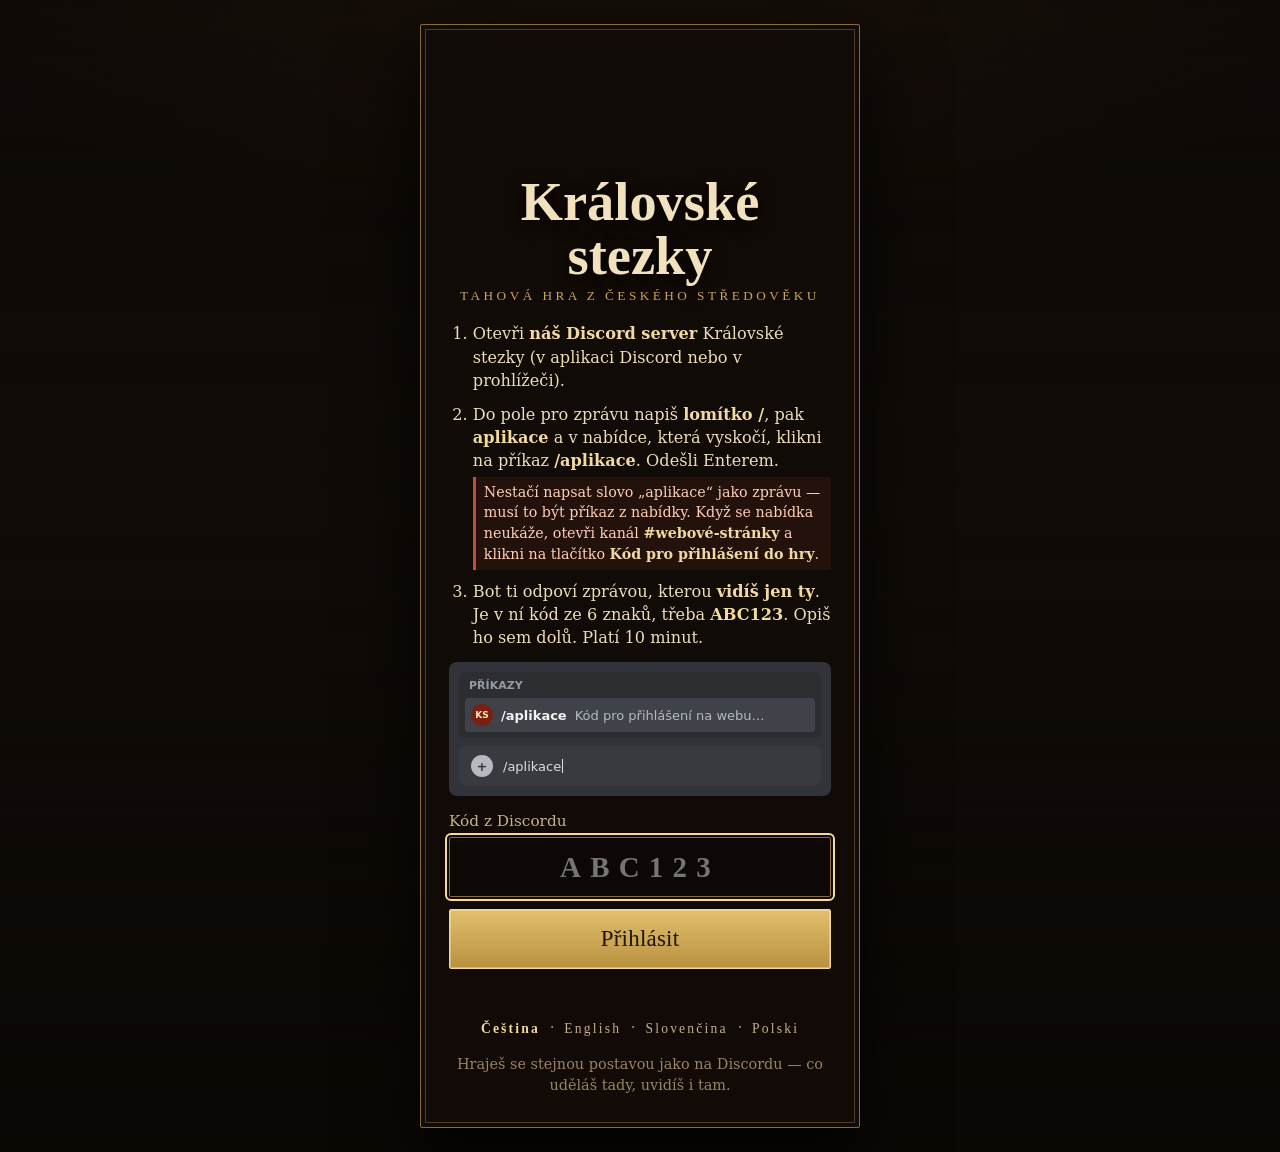
==== commit 7f436cb4: "Web hry z main 781502e" ====
--- a/index.html
+++ b/index.html
@@ -38,6 +38,10 @@
         <li data-t="login_2">Bot ti soukromě pošle šestimístný kód</li>
         <li data-t="login_3">Kód opiš sem</li>
       </ol>
+      <div class="dc-ukazka" aria-hidden="true">
+        <div class="dc-nabidka"><small>PŘÍKAZY</small><div class="dc-prikaz"><span class="dc-ik">KS</span><b>/aplikace</b><em>Kód pro přihlášení na webu…</em></div></div>
+        <div class="dc-pole"><span class="dc-plus">+</span><span class="dc-text">/aplikace<i class="dc-kurzor"></i></span></div>
+      </div>
       <form id="login-form" autocomplete="off">
         <label for="code" class="lbl" data-t="code">Kód z Discordu</label>
         <input id="code" name="code" maxlength="8" inputmode="text" autocapitalize="characters" spellcheck="false" placeholder="ABC123" required>
@@ -48,6 +52,10 @@
         <button class="btn primary big" type="submit" data-t="login">Přihlásit</button>
         <p id="login-msg" class="msg" role="alert"></p>
       </form>
+      <div class="login-discord" id="login-discord" hidden>
+        <p><b>Ještě tu nehraješ?</b> Hra tě pozná podle účtu na našem Discordu. Připoj se, založ si postavu a příkazem <b>/aplikace</b> dostaneš kód pro přihlášení.</p>
+        <a class="btn discord" id="login-discord-a" href="#" target="_blank" rel="noopener"><svg viewBox="0 0 24 24" width="20" height="20" aria-hidden="true"><path fill="currentColor" d="M19.3 5.3A17 17 0 0 0 15 4l-.5 1a15.6 15.6 0 0 0-5 0L9 4a17 17 0 0 0-4.3 1.3C2 9.3 1.3 13.2 1.6 17a17.3 17.3 0 0 0 5.3 2.7l1.1-1.8c-.6-.2-1.2-.5-1.8-.9l.4-.3a12.3 12.3 0 0 0 10.8 0l.4.3c-.6.4-1.2.7-1.8.9l1.1 1.8a17.2 17.2 0 0 0 5.3-2.7c.4-4.4-.7-8.2-3.1-11.7zM8.7 14.7c-1 0-1.9-1-1.9-2.1s.8-2.1 1.9-2.1 1.9 1 1.9 2.1-.8 2.1-1.9 2.1zm6.6 0c-1 0-1.9-1-1.9-2.1s.8-2.1 1.9-2.1 1.9 1 1.9 2.1-.8 2.1-1.9 2.1z"/></svg> Přidat se na náš Discord</a>
+      </div>
       <details class="login-heslo" id="login-heslo" hidden><summary>Přihlásit jménem a heslem</summary>
         <form id="login-pw" autocomplete="on">
           <label for="pw-name" class="lbl">Jméno</label>
@@ -94,6 +102,7 @@
       <div class="tb-cas">
         <span id="tb-clock" class="tb-clock"></span>
         <span id="tb-sky" class="tb-clock"></span>
+      <button type="button" id="tb-full" class="tb-full" title="Celá obrazovka (F)" aria-label="Celá obrazovka"><svg viewBox="0 0 24 24" width="20" height="20" fill="none" stroke="currentColor" stroke-width="2" stroke-linecap="round"><path class="fs-on" d="M4 9V4h5M20 9V4h-5M4 15v5h5M20 15v5h-5"/><path class="fs-off" d="M9 4v5H4M15 4v5h5M9 20v-5H4M15 20v-5h5"/></svg></button>
       </div>
     </header>
     <nav class="tabs" aria-label="Menu">
--- a/hra.css
+++ b/hra.css
@@ -2155,3 +2155,192 @@
   .sb-sazky .btn.small{min-height:38px;padding:4px 2px}
   .sb-plocha{height:420px}
 }
+/* r27-6: výdaje a dluhy — účet u rychtáře */
+.vyd{display:grid;grid-template-columns:minmax(0,1.6fr) minmax(220px,1fr);gap:16px;align-items:start}
+.vyd-ucet{position:relative;padding:22px 24px 16px;border-radius:4px;color:#2e1d0e;background:linear-gradient(160deg,#f4e6c4,#e6d1a0 60%,#d8bd85);
+  box-shadow:0 10px 26px #0009,inset 0 0 40px #a0783c44;border:1px solid #8a6a3c}
+.vyd-ucet header small,.vyd-karta small{font:600 .72rem/1 Cinzel,serif;letter-spacing:.14em;text-transform:uppercase;color:#8a5a2a}
+.vyd-ucet header h3{margin:4px 0 12px;font-family:var(--gotic,serif);font-size:1.7rem;color:#5a1510;border-bottom:1px solid #8a6a3c66;padding-bottom:8px}
+.vyd-polozky,.vyd-dluhy ul{list-style:none;margin:0;padding:0}
+.vyd-polozky li,.vyd-dluhy li{display:grid;grid-template-columns:34px minmax(0,1fr) auto;gap:10px;align-items:center;padding:9px 0;border-bottom:1px dashed #8a6a3c55}
+.vyd-ik{display:flex;justify-content:center;color:#7a4a1e}.vyd-dluhy .vyd-ik{color:#ffb59a}
+.vyd-co{font-size:1.02rem}.vyd-co small{display:block;font-size:.82rem;color:#6a5030}
+.vyd-kolik{font:700 1.1rem var(--serif);white-space:nowrap;color:#3a2410!important}
+.vyd-polozky li.predpl .vyd-kolik{color:#8a7050!important;font-weight:400}
+.vyd-soucet{display:flex;justify-content:space-between;align-items:baseline;margin-top:8px;padding-top:10px;border-top:2px double #5a151099;font-size:1.05rem}
+.vyd-soucet b{font:700 1.35rem var(--serif);color:#5a1510}
+.vyd-nic{font-style:italic;color:#6a5030;padding:10px 0}
+.vyd-ucet footer{margin-top:12px;font-size:.84rem;color:#6a5030;font-style:italic}
+.vyd-bok{display:grid;gap:12px}
+.vyd-karta{padding:14px 16px;border:1px solid #8a6a3c88;border-radius:4px;background:#1a120bcc}
+.vyd-karta b{display:block;margin:6px 0 4px;font:700 1.45rem var(--serif);color:var(--gold2,#f3d27a)}
+.vyd-karta p{margin:0;font-size:.9rem;color:#cbb994}
+.vyd-pozor{color:#ff9a7a!important}
+.vyd-dluhy{grid-column:1/-1;padding:16px 20px;border:1px solid #c0503a;border-radius:4px;background:linear-gradient(#3a1410ee,#24100bee)}
+.vyd-dluhy header{display:flex;justify-content:space-between;align-items:baseline}
+.vyd-dluhy h3{margin:0 0 6px;color:#ffb59a}.vyd-dluhy header b{font:700 1.4rem var(--serif);color:#ffcf9a}
+.vyd-dluhy li{border-bottom-color:#c0503a55;color:#f0d9c0}
+.vyd-dluhy .btn{margin-top:12px}
+@media (max-width:760px){.vyd{grid-template-columns:1fr}.vyd-ucet{padding:18px 16px 14px}}
+.tecka-on{display:inline-block;width:7px;height:7px;margin-right:6px;border-radius:50%;background:#7fd06a;box-shadow:0 0 6px #7fd06a;vertical-align:1px}
+
+/* r27-6: nové zobrazení oken — listy pergamenu, tlačítka u záznamů */
+.dpanel.nove .nz-uvod{padding:12px 16px;margin:0 0 14px;border:1px solid #8a6a3c55;border-radius:4px;background:#1a120bcc}
+.dpanel.nove .nz-uvod p{margin:0 0 .35em;color:#e3cfa3}.dpanel.nove .nz-uvod p:last-child{margin:0}
+.dpanel.nove .nz-listy{display:grid;grid-template-columns:repeat(auto-fill,minmax(270px,1fr));gap:14px;margin:0 0 14px}
+.dpanel.nove .nz-listy.dva{grid-template-columns:repeat(auto-fill,minmax(320px,1fr))}
+.dpanel.nove .dtext .zaznam{position:relative;display:flex;flex-direction:column;gap:6px;margin:0;padding:16px 16px 14px;border:1px solid #8a6a3c;border-radius:4px;color:#2e1d0e;
+  background:linear-gradient(160deg,#f4e6c4,#e6d1a0 60%,#d8bd85);box-shadow:0 6px 18px #000a,inset 0 0 36px #8a6a3c44}
+.dpanel.nove .dtext .zaznam .z-hl{display:flex;flex-direction:column;align-items:flex-start;gap:4px;font-size:1.12rem}
+.dpanel.nove .dtext .zaznam .z-hl b,.dpanel.nove .dtext .zaznam .z-cely b{color:#5a1510;font-family:var(--serif)}
+.dpanel.nove .dtext .zaznam .z-cely{color:#2e1d0e}
+.dpanel.nove .dtext .zaznam .z-meta{color:#8a5a2a;white-space:normal}
+.dpanel.nove .dtext .zaznam p,.dpanel.nove .dtext .zaznam .z-pod{color:#3a2814}
+.dpanel.nove .dtext .zaznam .pozn{color:#6a5030!important;font-size:.9rem}
+.dpanel.nove .dtext .zaznam b{color:#4a1a10}
+.dpanel.nove .dtext .zaznam .z-akce{margin-top:auto;padding-top:8px;display:flex;flex-wrap:wrap;gap:8px;grid-column:auto!important;grid-row:auto!important}
+.dpanel.nove .dtext .zaznam.s-akci{display:flex!important}
+.dpanel.nove .dtext .zaznam .z-akce .btn{flex:1 1 auto}
+.dpanel.nove .dtext .zaznam .btn:not(.primary){background:#fff3d2;color:#3a2410;border-color:#8a6a3c}
+.nz-bar{display:block;align-self:stretch;width:100%;flex:none;height:7px;border-radius:4px;background:#8a6a3c44;overflow:hidden}
+.nz-bar i{display:block;height:100%;background:linear-gradient(90deg,#8e1b14,#c0503a)}
+.nz-bar.praxe i{background:linear-gradient(90deg,#6a8a3a,#9ac05a)}
+.dpanel.nove .dtext .zaznam:not(:has(.z-akce)) .z-hl{flex-direction:row;justify-content:space-between;align-items:baseline;flex-wrap:wrap}
+@media (max-width:760px){.dpanel.nove .nz-listy,.dpanel.nove .nz-listy.dva{grid-template-columns:1fr}}
+@keyframes pecet-tuk{0%{transform:translateX(-50%) scale(1)}40%{transform:translateX(-50%) scale(1.18)}100%{transform:translateX(-50%) scale(1)}}
+@keyframes pecet-ceka{0%,100%{filter:drop-shadow(0 0 4px #e8c46a66)}50%{filter:drop-shadow(0 0 14px #e8c46acc)}}
+.n-znak.dojel{animation:pecet-tuk .35s ease-out}
+.n-znak.ceka{animation:pecet-ceka 1.1s ease-in-out infinite}
+.n-body .n-zastavky{display:block}
+.n-body .n-zastavky li,.n-body .n-zastavky li:first-child,.n-body .n-zastavky li:last-child{position:absolute;top:0;transform:translateX(-50%);white-space:nowrap}
+.n-body .n-zastavky li:before,.n-body .n-zastavky li:first-child:before,.n-body .n-zastavky li:last-child:before{left:50%;right:auto}
+
+/* r27-6: obyvatelé */
+.oby-souhrn{display:grid;grid-template-columns:repeat(4,1fr);gap:10px;margin-bottom:12px}
+.oby-dl{padding:10px 14px;border:1px solid #8a6a3c66;border-radius:4px;background:#1a120bcc}
+.oby-dl b{display:block;font:700 1.6rem var(--serif);color:#f1e2bd}.oby-dl small{color:#b9a477;font-size:.82rem}
+.oby-dl.s0 b{color:#7fd06a}.oby-dl.s1 b{color:#e8c46a}.oby-dl.s2 b{color:#9a8a70}
+.oby-nastroje{display:flex;flex-wrap:wrap;gap:8px;align-items:center;margin-bottom:10px}
+.oby-nastroje .search{flex:1 1 200px;min-width:160px}
+.oby-nastroje select{padding:6px 8px;background:#1a120b;color:#f1e2bd;border:1px solid #8a6a3c88;border-radius:4px}
+.oby-stavy{display:flex;flex-wrap:wrap;gap:6px}
+.oby-tabulka{border:1px solid #8a6a3c;border-radius:4px;overflow:hidden;background:linear-gradient(160deg,#f4e6c4,#e6d1a0 60%,#d8bd85);color:#2e1d0e}
+.oby-radek{display:grid;grid-template-columns:18px minmax(160px,1.6fr) 44px 90px 130px minmax(110px,1fr) 130px;gap:10px;align-items:center;padding:8px 14px;border-bottom:1px solid #8a6a3c44}
+.oby-radek:nth-child(2n){background:#fff8e140}
+.oby-radek.hlava{background:#5a1510;color:#f3e2bd;font:600 .72rem/1.2 Cinzel,serif;letter-spacing:.1em;text-transform:uppercase;border-bottom:0}
+.oby-radek.ja{box-shadow:inset 3px 0 #8e1b14;background:#fff3d2aa}
+.oby-tecka{width:10px;height:10px;border-radius:50%;background:#9a8a70}
+.oby-radek.s0 .oby-tecka{background:#3f9a2f;box-shadow:0 0 6px #7fd06a}.oby-radek.s1 .oby-tecka{background:#c9902a}
+.oby-jmeno{display:flex;flex-wrap:wrap;align-items:center;gap:6px;min-width:0}.oby-jmeno b{color:#5a1510;font-size:1.02rem}
+.oby-jmeno em{font-size:.75rem;color:#8e1b14}
+.oby-zn{font-style:normal;font-size:.7rem;padding:0 6px;border:1px solid #8a6a3c88;border-radius:9px;color:#6a4a20}.oby-zn.hl{border-color:#8e1b14;color:#8e1b14}
+.oby-ur{font:700 1.05rem var(--serif);text-align:center}.oby-pov small{color:#8a6a3c}.oby-maj,.oby-kde{font-size:.88rem;color:#5a4020}
+.oby-telo{max-height:none}.oby-nic{padding:16px;font-style:italic}
+.oby-pata{display:flex;justify-content:space-between;align-items:center;margin-top:8px;color:#b9a477}
+.oby-strany{display:flex;gap:8px;align-items:center}
+@media (max-width:900px){.oby-radek{grid-template-columns:14px minmax(0,1fr) auto;row-gap:2px}.oby-radek.hlava{display:none}
+  .oby-ur{grid-column:3;grid-row:1}.oby-ur:before{content:"úr. ";font-weight:400;font-size:.8rem}
+  .oby-puv,.oby-pov,.oby-maj,.oby-kde{font-size:.82rem}.oby-puv{grid-column:2;grid-row:2}.oby-pov{grid-column:3;grid-row:2;text-align:right;white-space:nowrap}
+  .oby-maj{grid-column:2;grid-row:3}.oby-kde{grid-column:3;grid-row:3;text-align:right;white-space:nowrap}
+  .oby-souhrn{grid-template-columns:repeat(2,1fr)}}
+/* r27-6: dar městu a kostelu */
+.dar{display:grid;grid-template-columns:minmax(0,1fr) minmax(0,1fr);gap:16px;align-items:start}
+.dar-pokladnice{padding:22px 24px;border:1px solid #8a6a3c;border-radius:4px;color:#2e1d0e;background:linear-gradient(160deg,#f4e6c4,#e6d1a0 60%,#d8bd85);box-shadow:0 10px 26px #0009,inset 0 0 40px #a0783c44}
+.dar-pokladnice>small{font:600 .72rem Cinzel,serif;letter-spacing:.14em;text-transform:uppercase;color:#8a5a2a}
+.dar-suma{display:block;font:700 2.6rem var(--serif);color:#5a1510;margin:2px 0 12px}
+.dar-odznaky{display:flex;gap:12px;margin-bottom:12px}
+.dar-odz{display:flex;align-items:center;gap:8px;padding:6px 10px;border:1px dashed #8a6a3c;border-radius:20px;opacity:.75}
+.dar-odz span{display:grid;place-items:center;min-width:34px;height:34px;padding:0 4px;border-radius:50%;background:#e6d1a0;border:1px solid #8a6a3c;font:700 .72rem var(--serif)}
+.dar-odz.ma{opacity:1;border-style:solid;background:#fff3d2}.dar-odz.ma span{background:radial-gradient(#f3d27a,#b8862e);color:#5a1510;font-size:1rem}
+.dar-postup small{color:#6a5030}.dar-postup .vbar{display:block;height:10px;margin-bottom:4px;background:#8a6a3c44;border-radius:5px;overflow:hidden}
+.dar-postup .vbar i{display:block;height:100%;background:linear-gradient(90deg,#8e1b14,#c0503a)}
+.dar-proc{margin:14px 0 0;font-size:.9rem;color:#4a3418}
+.dar-volba{padding:20px;border:1px solid #8a6a3c88;border-radius:4px;background:#1a120bcc}
+.dar-volba h3{margin:0 0 4px;color:#f1e2bd}
+.dar-rychle{display:flex;flex-wrap:wrap;gap:8px;margin:10px 0}
+.dar-vlastni{display:flex;gap:10px;align-items:center}.dar-vlastni input[type=range]{flex:1}.dar-vlastni input[type=number]{width:100px;padding:6px;background:#0e0905;color:#f1e2bd;border:1px solid #8a6a3c}
+.dar-pov{color:#7fb05a;margin:8px 0}
+@media (max-width:760px){.dar{grid-template-columns:1fr}}
+
+/* r27-6: klasický přepínač zapnuto / vypnuto */
+.prepinac{display:inline-flex;align-items:center;gap:14px;cursor:var(--k-klik,pointer);user-select:none;padding:8px 0}
+.prepinac input{position:absolute;opacity:0;width:1px;height:1px}
+.prep-draha{position:relative;flex:none;width:56px;height:30px;border-radius:15px;background:#3a2c1c;border:1px solid #8a6a3c;transition:background .2s}
+.prep-draha i{position:absolute;top:3px;left:3px;width:22px;height:22px;border-radius:50%;background:#cbb994;box-shadow:0 2px 4px #0008;transition:left .2s,background .2s}
+.prepinac.on .prep-draha{background:#3f7a2a;border-color:#7fd06a}
+.prepinac.on .prep-draha i{left:29px;background:#f3e2bd}
+.prepinac input:focus-visible+.prep-draha{outline:2px solid #e8c46a;outline-offset:2px}
+.prep-stav b{display:block;font-size:1.05rem}.prepinac.on .prep-stav b{color:#9ae07a}.prep-stav small{color:#b9a477;font-size:.85rem}
+
+/* r27-6: pořadí týdne */
+.por-hlava{display:flex;justify-content:space-between;align-items:center;flex-wrap:wrap;gap:10px;margin-bottom:16px}
+.por-hlava small{color:#b9a477}.por-kat{display:flex;flex-wrap:wrap;gap:6px}
+.por-stupne{display:grid;grid-template-columns:repeat(3,minmax(0,1fr));gap:10px;align-items:end;max-width:720px;margin:0 auto}
+.por-st{display:flex;flex-direction:column;align-items:center;text-align:center;gap:2px}
+.por-st b{color:#f1e2bd;font-size:1.1rem;max-width:100%;overflow:hidden;text-overflow:ellipsis;white-space:nowrap}
+.por-st small{color:#e8c46a;font-family:var(--stitek);letter-spacing:.06em}
+.por-medaile{display:grid;place-items:center;width:46px;height:46px;border-radius:50%;font:700 1.3rem var(--serif);color:#3a2410;margin-bottom:6px;box-shadow:0 3px 10px #000a}
+.por-st.m1 .por-medaile{background:radial-gradient(#ffe89a,#c99a2e);width:58px;height:58px;font-size:1.6rem}
+.por-st.m2 .por-medaile{background:radial-gradient(#f2f2f2,#9a9aa2)}.por-st.m3 .por-medaile{background:radial-gradient(#f0b27a,#9a5a2a)}
+.por-podest{width:100%;margin-top:8px;border:1px solid #8a6a3c;border-bottom:0;border-radius:4px 4px 0 0;background:linear-gradient(160deg,#f4e6c4,#d8bd85)}
+.por-st.m1 .por-podest{height:110px}.por-st.m2 .por-podest{height:76px}.por-st.m3 .por-podest{height:52px}
+.por-st.ja b{color:#9ae07a}
+.por-seznam{list-style:none;max-width:720px;margin:0 auto;padding:0;border:1px solid #8a6a3c;border-top:3px solid #8a6a3c;background:linear-gradient(160deg,#f4e6c4,#e6d1a0);color:#2e1d0e}
+.por-seznam li{display:grid;grid-template-columns:44px 1fr auto;gap:10px;padding:8px 14px;border-bottom:1px solid #8a6a3c44}
+.por-seznam li.ja{background:#fff3d2;box-shadow:inset 3px 0 #8e1b14}.por-m{color:#8a5a2a;font-weight:700}
+.por-nic{text-align:center;font-style:italic;color:#b9a477;padding:30px 0}
+.por-ja{max-width:720px;margin:14px auto 0;padding:10px 14px;border:1px solid #8a6a3c66;border-radius:4px;background:#1a120bcc;color:#e3cfa3;text-align:center}
+
+/* r27-6: Velín — hospodářství */
+.hs{display:grid;gap:14px}
+.hs-dl{display:grid!important;grid-template-columns:repeat(auto-fit,minmax(160px,1fr));gap:10px}
+.hs-dl .vl-box b{display:block;font-size:1.6rem}.hs-dl .vl-box em{display:block;font-style:normal;font-size:.8rem;opacity:.75}
+.hs-sloupce{display:grid;grid-template-columns:repeat(auto-fit,minmax(300px,1fr));gap:14px}
+.hs h4{display:flex;justify-content:space-between;margin:0 0 10px;font-size:.95rem}.hs h4 span{opacity:.75;font-weight:400}
+.hs-pruhy{list-style:none;margin:0;padding:0;display:grid;gap:6px}
+.hs-pruhy li{display:grid;grid-template-columns:minmax(120px,1.2fr) 2fr auto;gap:10px;align-items:center;font-size:.9rem}
+.hs-p{height:10px;border-radius:5px;background:#8a6a3c33;overflow:hidden}.hs-p i{display:block;height:100%;border-radius:5px}
+.hs-pruhy.plus .hs-p i{background:linear-gradient(90deg,#4f8a32,#8fd06a)}.hs-pruhy.minus .hs-p i{background:linear-gradient(90deg,#8e1b14,#d0603a)}
+.hs-pruhy b{min-width:56px;text-align:right}
+.hs-tab{width:100%;border-collapse:collapse;font-size:.92rem}.hs-tab th{text-align:left;font-size:.75rem;opacity:.7;font-weight:600;padding:4px 6px;border-bottom:1px solid #8a6a3c66}
+.hs-tab td{padding:5px 6px;border-bottom:1px solid #8a6a3c33}
+
+/* r27-6: celá obrazovka */
+.tb-full{display:inline-grid;place-items:center;width:34px;height:34px;margin-left:8px;padding:0;border:1px solid #8a6a3c88;border-radius:6px;background:#1a120b;color:#e8c46a}
+.tb-full:hover{background:#2a1d10;color:#ffe08a}.tb-full .fs-off{display:none}
+body.cela .tb-full .fs-on{display:none}body.cela .tb-full .fs-off{display:inline}
+html:fullscreen,html:fullscreen body,:fullscreen{cursor:var(--k-zaklad)}
+:fullscreen::backdrop{background:var(--bg,#0d0906);cursor:var(--k-zaklad)}
+@media (orientation:landscape) and (max-height:540px){.tb-full{width:30px;height:30px}}
+
+/* r27-6: odkaz na Discord na přihlášení */
+.login-discord{margin:16px 0 6px;padding:12px 14px;border:1px solid #5865f288;border-radius:6px;background:#5865f214;text-align:left;font-size:.92rem;line-height:1.45}
+.login-discord p{margin:0 0 10px}
+.login-discord.zvyrazni{border-color:#8a96ff;box-shadow:0 0 0 2px #5865f255}
+.btn.discord{display:inline-flex;align-items:center;gap:8px;background:#5865f2;border-color:#4752c4;color:#fff;text-decoration:none}
+.btn.discord:hover{background:#4752c4}
+
+/* r27-6: přihlášení — návod krok za krokem s ukázkou Discordu */
+.login .steps{text-align:left;padding-left:1.4em;margin:12px 0}
+.login .steps li{margin:0 0 10px;line-height:1.45;font-size:.95rem}
+.krok-pozor{display:block;margin-top:4px;padding:5px 8px;border-left:3px solid #c0503a;background:#c0503a1a;color:#ffcfb5;font-size:.84rem}
+.dc-ukazka{margin:4px 0 14px;padding:10px;border-radius:8px;background:#313338;text-align:left;font-family:system-ui,sans-serif;font-size:13px}
+.dc-nabidka{padding:6px;border-radius:6px;background:#2b2d31;margin-bottom:8px}
+.dc-nabidka small{display:block;color:#949ba4;font-size:11px;font-weight:700;margin:0 0 4px 4px}
+.dc-prikaz{display:flex;align-items:center;gap:8px;padding:6px;border-radius:4px;background:#404249;animation:dc-svit 2.4s ease-in-out infinite}
+.dc-ik{display:grid;place-items:center;width:22px;height:22px;border-radius:50%;background:#7a1f14;color:#ffe9b0;font-size:9px;font-weight:700}
+.dc-prikaz b{color:#f2f3f5}.dc-prikaz em{color:#b5bac1;font-style:normal;overflow:hidden;text-overflow:ellipsis;white-space:nowrap}
+.dc-pole{display:flex;align-items:center;gap:10px;padding:9px 12px;border-radius:8px;background:#383a40;color:#dbdee1}
+.dc-plus{display:grid;place-items:center;width:22px;height:22px;border-radius:50%;background:#b5bac1;color:#383a40;font-weight:700}
+.dc-kurzor{display:inline-block;width:1px;height:14px;margin-left:1px;background:#dbdee1;vertical-align:-2px;animation:dc-blik 1s steps(1) infinite}
+@keyframes dc-blik{50%{opacity:0}}@keyframes dc-svit{50%{background:#4e5058}}
+
+/* r27-6: dlouhé nabídky jako mřížka s hledáním */
+.volby-blok.dlouhy .vv-hledat{margin:4px 0 10px;max-width:320px}
+.volby-blok.dlouhy .vp-volby{display:grid;grid-template-columns:repeat(auto-fill,minmax(230px,1fr));gap:8px}
+.volby-blok .vp-volba{display:flex;align-items:center;gap:10px;text-align:left}
+.volby-blok .vp-volba>span{display:flex;flex-direction:column;min-width:0}
+.vv-ik{width:40px;height:40px;flex:none;object-fit:contain}
+.dpanel .volby-blok .vp-volba{flex-direction:row!important;align-items:center!important;justify-content:flex-start!important;text-align:left!important}
+.dpanel .volby-blok .vp-volba>span{align-items:flex-start}
+.dpanel.nove .dtext .zaznam .z-hl,.dpanel.nove .dtext .zaznam .z-hl>span{text-align:left!important;align-items:flex-start!important;justify-content:flex-start!important;align-self:stretch}
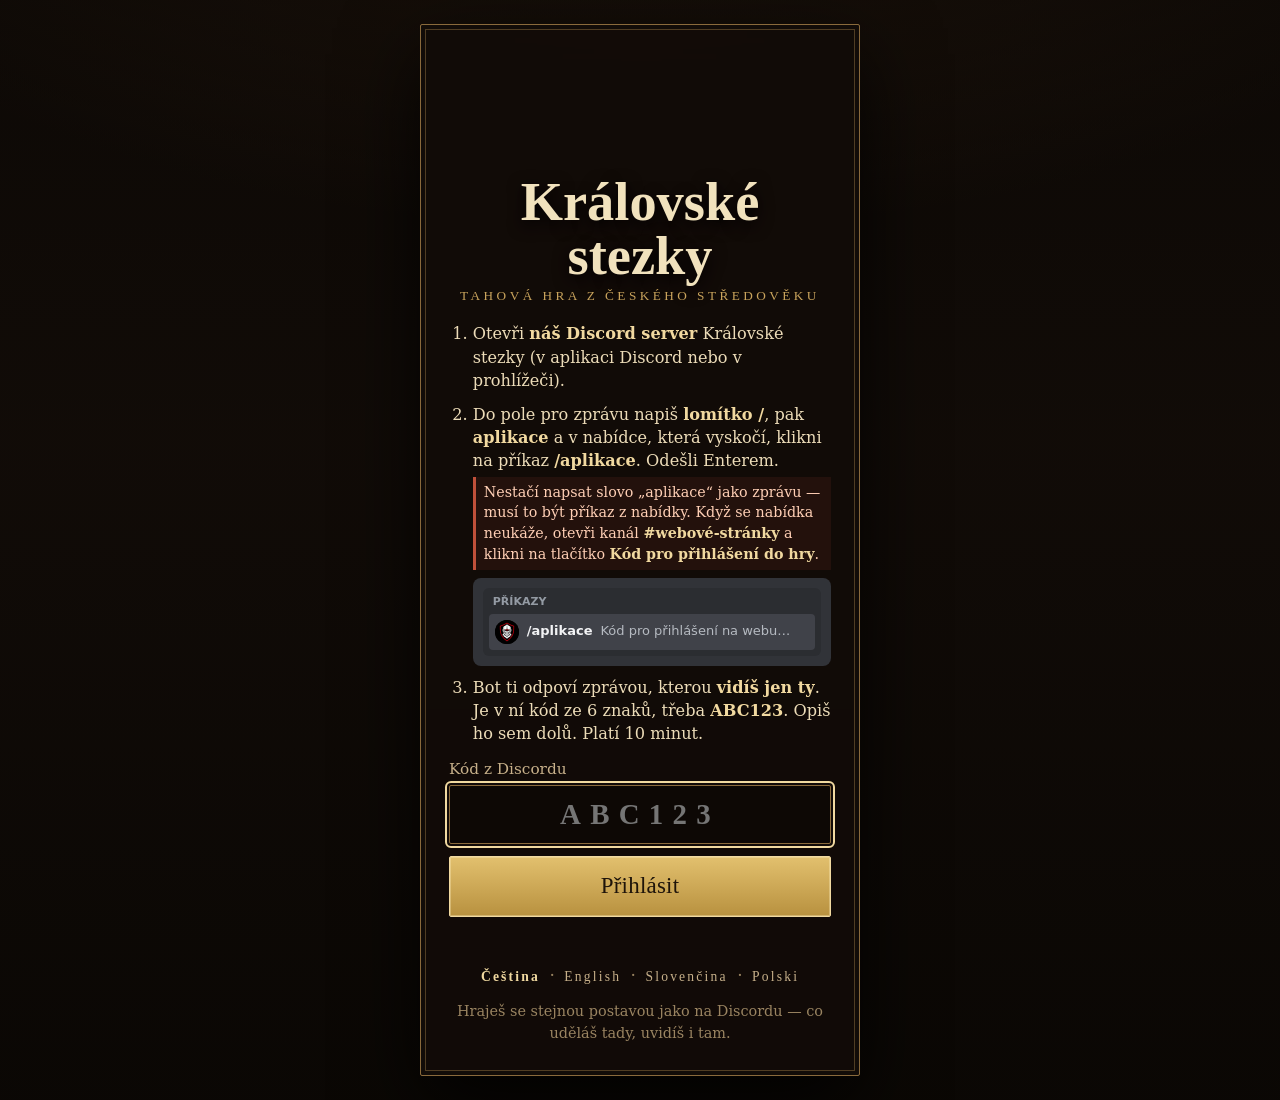
==== commit 06393173: "Web hry z main fabdf97" ====
--- a/index.html
+++ b/index.html
@@ -35,13 +35,12 @@
       <p class="sub" data-t="app_sub">Tahová hra z českého středověku</p>
       <ol class="steps">
         <li data-t="login_1">Na Discordu napiš příkaz <b>/aplikace</b></li>
-        <li data-t="login_2">Bot ti soukromě pošle šestimístný kód</li>
+        <li><span data-t="login_2">Bot ti soukromě pošle šestimístný kód</span>
+          <div class="dc-ukazka" aria-hidden="true">
+            <div class="dc-nabidka"><small>PŘÍKAZY</small><div class="dc-prikaz"><img class="dc-ik" src="logo-ks.png" alt=""><b>/aplikace</b><em>Kód pro přihlášení na webu…</em></div></div>
+          </div></li>
         <li data-t="login_3">Kód opiš sem</li>
       </ol>
-      <div class="dc-ukazka" aria-hidden="true">
-        <div class="dc-nabidka"><small>PŘÍKAZY</small><div class="dc-prikaz"><span class="dc-ik">KS</span><b>/aplikace</b><em>Kód pro přihlášení na webu…</em></div></div>
-        <div class="dc-pole"><span class="dc-plus">+</span><span class="dc-text">/aplikace<i class="dc-kurzor"></i></span></div>
-      </div>
       <form id="login-form" autocomplete="off">
         <label for="code" class="lbl" data-t="code">Kód z Discordu</label>
         <input id="code" name="code" maxlength="8" inputmode="text" autocapitalize="characters" spellcheck="false" placeholder="ABC123" required>
--- a/hra.css
+++ b/hra.css
@@ -2324,11 +2324,11 @@
 .login .steps{text-align:left;padding-left:1.4em;margin:12px 0}
 .login .steps li{margin:0 0 10px;line-height:1.45;font-size:.95rem}
 .krok-pozor{display:block;margin-top:4px;padding:5px 8px;border-left:3px solid #c0503a;background:#c0503a1a;color:#ffcfb5;font-size:.84rem}
-.dc-ukazka{margin:4px 0 14px;padding:10px;border-radius:8px;background:#313338;text-align:left;font-family:system-ui,sans-serif;font-size:13px}
-.dc-nabidka{padding:6px;border-radius:6px;background:#2b2d31;margin-bottom:8px}
+.dc-ukazka{margin:8px 0 4px;padding:10px;border-radius:8px;background:#313338;text-align:left;font-family:system-ui,sans-serif;font-size:13px}
+.dc-nabidka{padding:6px;border-radius:6px;background:#2b2d31}
 .dc-nabidka small{display:block;color:#949ba4;font-size:11px;font-weight:700;margin:0 0 4px 4px}
 .dc-prikaz{display:flex;align-items:center;gap:8px;padding:6px;border-radius:4px;background:#404249;animation:dc-svit 2.4s ease-in-out infinite}
-.dc-ik{display:grid;place-items:center;width:22px;height:22px;border-radius:50%;background:#7a1f14;color:#ffe9b0;font-size:9px;font-weight:700}
+.dc-ik{width:24px;height:24px;border-radius:50%;background:#000;object-fit:contain}
 .dc-prikaz b{color:#f2f3f5}.dc-prikaz em{color:#b5bac1;font-style:normal;overflow:hidden;text-overflow:ellipsis;white-space:nowrap}
 .dc-pole{display:flex;align-items:center;gap:10px;padding:9px 12px;border-radius:8px;background:#383a40;color:#dbdee1}
 .dc-plus{display:grid;place-items:center;width:22px;height:22px;border-radius:50%;background:#b5bac1;color:#383a40;font-weight:700}
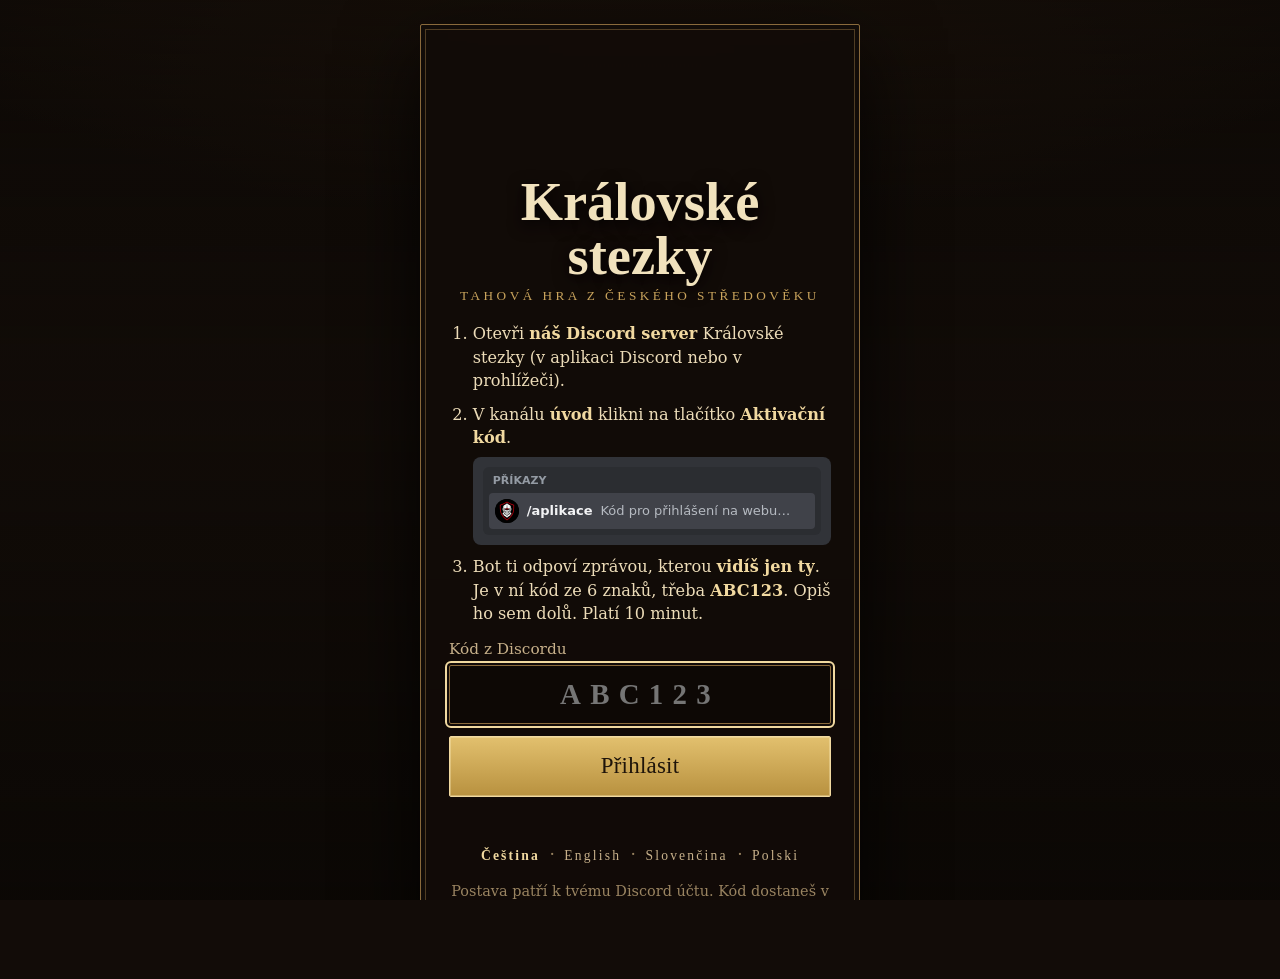
==== commit 1ebc0f59: "Web hry z main 3aa25e5" ====
--- a/index.html
+++ b/index.html
@@ -12,7 +12,7 @@
 <!-- r27-5: bezpečnost — stránka smí spouštět jen vlastní skripty a mluvit jen s herním serverem a úložištěm obrázků -->
 <meta http-equiv="Content-Security-Policy" content="default-src 'self'; script-src 'self'; style-src 'self' 'unsafe-inline' https://fonts.googleapis.com; font-src 'self' https://fonts.gstatic.com; img-src 'self' data: blob: https://novakpa92-cz.github.io; media-src 'self' blob: https://novakpa92-cz.github.io; connect-src 'self' https://libricivitatis.eu https://novakpa92-cz.github.io; worker-src 'self'; manifest-src 'self'; object-src 'none'; base-uri 'none'; form-action 'self'; frame-src 'none'">
 <meta name="referrer" content="no-referrer">
-<meta name="description" content="Královské stezky — tahová hra z Kutnohorska 15. století. Stejná postava jako na Discordu.">
+<meta name="description" content="Královské stezky — tahová hra z Kutnohorska 15. století. Hraje se v prohlížeči na počítači i v mobilu.">
 <title>Královské stezky</title>
 <link rel="icon" href="ikona-192.png">
 <link rel="manifest" href="manifest.webmanifest">
@@ -34,7 +34,7 @@
       <h1 data-t="app_title">Královské stezky</h1>
       <p class="sub" data-t="app_sub">Tahová hra z českého středověku</p>
       <ol class="steps">
-        <li data-t="login_1">Na Discordu napiš příkaz <b>/aplikace</b></li>
+        <li data-t="login_1">Na Discordu v kanálu <b>úvod</b> klikni na <b>🔑 Aktivační kód</b></li>
         <li><span data-t="login_2">Bot ti soukromě pošle šestimístný kód</span>
           <div class="dc-ukazka" aria-hidden="true">
             <div class="dc-nabidka"><small>PŘÍKAZY</small><div class="dc-prikaz"><img class="dc-ik" src="logo-ks.png" alt=""><b>/aplikace</b><em>Kód pro přihlášení na webu…</em></div></div>
@@ -52,7 +52,7 @@
         <p id="login-msg" class="msg" role="alert"></p>
       </form>
       <div class="login-discord" id="login-discord" hidden>
-        <p><b>Ještě tu nehraješ?</b> Hra tě pozná podle účtu na našem Discordu. Připoj se, založ si postavu a příkazem <b>/aplikace</b> dostaneš kód pro přihlášení.</p>
+        <p><b>Ještě tu nehraješ?</b> Hra tě pozná podle účtu na našem Discordu. Připoj se a v kanálu <b>úvod</b> si tlačítkem <b>🔑 Aktivační kód</b> vezmi kód. Postavu pak založíš tady.</p>
         <a class="btn discord" id="login-discord-a" href="#" target="_blank" rel="noopener"><svg viewBox="0 0 24 24" width="20" height="20" aria-hidden="true"><path fill="currentColor" d="M19.3 5.3A17 17 0 0 0 15 4l-.5 1a15.6 15.6 0 0 0-5 0L9 4a17 17 0 0 0-4.3 1.3C2 9.3 1.3 13.2 1.6 17a17.3 17.3 0 0 0 5.3 2.7l1.1-1.8c-.6-.2-1.2-.5-1.8-.9l.4-.3a12.3 12.3 0 0 0 10.8 0l.4.3c-.6.4-1.2.7-1.8.9l1.1 1.8a17.2 17.2 0 0 0 5.3-2.7c.4-4.4-.7-8.2-3.1-11.7zM8.7 14.7c-1 0-1.9-1-1.9-2.1s.8-2.1 1.9-2.1 1.9 1 1.9 2.1-.8 2.1-1.9 2.1zm6.6 0c-1 0-1.9-1-1.9-2.1s.8-2.1 1.9-2.1 1.9 1 1.9 2.1-.8 2.1-1.9 2.1z"/></svg> Přidat se na náš Discord</a>
       </div>
       <details class="login-heslo" id="login-heslo" hidden><summary>Přihlásit jménem a heslem</summary>
@@ -71,7 +71,7 @@
         <button type="button" class="link" data-lang="sk">Slovenčina</button> ·
         <button type="button" class="link" data-lang="pl">Polski</button>
       </div>
-      <p class="fine" data-t="login_note">Hraješ se stejnou postavou jako na Discordu — co uděláš tady, uvidíš i tam.</p>
+      <p class="fine" data-t="login_note">Postava patří k tvému Discord účtu.</p>
     </div>
   </section>
 
@@ -108,8 +108,8 @@
       <button data-tab="novy" hidden><span aria-hidden="true">✒️</span><b>Nový dobrodruh</b></button>
       <button data-tab="mesto"><span aria-hidden="true">🏰</span><b data-t="nav_town">Město</b></button>
       <button data-tab="hero"><span aria-hidden="true">🛡️</span><b data-t="nav_hero">Postava</b></button>
+      <button data-tab="bag"><span aria-hidden="true">🎒</span><b data-t="nav_bag">Batoh</b></button>
       <button data-tab="pet"><span aria-hidden="true">🐾</span><b data-t="nav_pet">Mazlíček</b></button>
-      <button data-tab="bag"><span aria-hidden="true">🎒</span><b data-t="nav_bag">Batoh</b></button>
       <button data-tab="denik"><span aria-hidden="true">📖</span><b data-t="nav_denik">Deník</b></button>
       <button data-tab="more"><span aria-hidden="true">☰</span><b data-t="nav_more">Ostatní</b></button>
       <button data-tab="admin" hidden><span aria-hidden="true">⚙️</span><b data-t="nav_admin">Admin</b></button>
--- a/hra.css
+++ b/hra.css
@@ -2201,7 +2201,7 @@
 .dpanel.nove .dtext .zaznam .z-akce{margin-top:auto;padding-top:8px;display:flex;flex-wrap:wrap;gap:8px;grid-column:auto!important;grid-row:auto!important}
 .dpanel.nove .dtext .zaznam.s-akci{display:flex!important}
 .dpanel.nove .dtext .zaznam .z-akce .btn{flex:1 1 auto}
-.dpanel.nove .dtext .zaznam .btn:not(.primary){background:#fff3d2;color:#3a2410;border-color:#8a6a3c}
+.dpanel.nove .dtext .zaznam .btn:not(:disabled){background:linear-gradient(#e2c06e,#b8913f);border-color:#f1d9a0;color:#1e140a;box-shadow:inset 0 0 0 1px #fff3c855;font-weight:700}   /* r27-8: všechna tlačítka v listech stejně zlatá */
 .nz-bar{display:block;align-self:stretch;width:100%;flex:none;height:7px;border-radius:4px;background:#8a6a3c44;overflow:hidden}
 .nz-bar i{display:block;height:100%;background:linear-gradient(90deg,#8e1b14,#c0503a)}
 .nz-bar.praxe i{background:linear-gradient(90deg,#6a8a3a,#9ac05a)}
@@ -2344,3 +2344,1360 @@
 .dpanel .volby-blok .vp-volba{flex-direction:row!important;align-items:center!important;justify-content:flex-start!important;text-align:left!important}
 .dpanel .volby-blok .vp-volba>span{align-items:flex-start}
 .dpanel.nove .dtext .zaznam .z-hl,.dpanel.nove .dtext .zaznam .z-hl>span{text-align:left!important;align-items:flex-start!important;justify-content:flex-start!important;align-self:stretch}
+/* r27-8: v celé obrazovce bez posuvníku prohlížeče (kurzor hry až k okraji; posouvá se kolečkem) */
+html:fullscreen{scrollbar-width:none}html:fullscreen::-webkit-scrollbar,html:fullscreen body::-webkit-scrollbar{display:none;width:0}
+
+/* r27-11: mobil (např. Galaxy XCover 6 Pro, 412 px) — čas, datum a počasí v pruhu pod jménem */
+html{-webkit-text-size-adjust:100%;text-size-adjust:100%}
+@media (max-width:760px){
+  .topbar{row-gap:2px;padding-bottom:4px}
+  .topbar .tb-cas{display:flex!important;grid-column:1/-1;justify-self:stretch;justify-content:center;gap:8px;flex-wrap:wrap;
+    padding-top:3px;border-top:1px solid #8a6a3c33;font-size:.8rem;line-height:1.25}
+  .topbar .tb-cas .tb-clock{display:inline-flex!important;align-items:baseline;gap:6px;white-space:nowrap}
+  .topbar .tb-cas .tb-datum{display:inline!important;flex-basis:auto!important;font-size:.78rem;margin:0}
+  .topbar .tb-cas .tb-hod{font-size:.95rem}
+  .topbar .tb-full{width:28px;height:28px;margin-left:2px}
+}
+
+/* r27-11: mobil — mapa města větší a posuvná do stran, pod ní seznam míst */
+.mesto-mista{display:none}
+@media (max-width:760px){
+  .mesto-plocha .mesto-mapa{overflow-x:auto;overflow-y:hidden;aspect-ratio:auto!important;height:auto!important;-webkit-overflow-scrolling:touch;scrollbar-width:none}
+  .mesto-plocha .mesto-mapa::-webkit-scrollbar{display:none}
+  .mesto-plocha .mesto-mapa .townmap.live{width:740px!important;max-width:none!important;height:auto!important;aspect-ratio:3/2}
+  .mesto-mapa .townmap .spot span{font-size:.78rem!important;padding:2px 6px!important;margin-top:12px!important}
+  .mesto-mista{display:flex;flex-wrap:wrap;gap:6px;margin:8px 4px 12px}
+  .mesto-mista .chip{min-height:38px;font-size:.85rem}
+  .mesto-mista .chip.zamceno{opacity:.5}
+}
+@media (max-width:760px){
+  .hk-zalozky{display:grid!important;grid-template-columns:repeat(3,minmax(0,1fr));gap:4px;overflow:visible!important}
+  .hk-zalozky button{flex:none!important;width:auto!important;min-width:0!important;white-space:normal!important;padding:10px 4px!important;
+    font-size:.78rem!important;line-height:1.15;text-align:center;justify-content:center}
+  /* drobné písmo na telefonu čitelnější */
+  .meta,.item .meta,small,.pill,.tag,.chip,.kdy,.sk-druh,.hk-pocet{font-size:max(.78rem,12.5px)}
+  .hero-hlava small,.hero-hlava p{font-size:.8rem}
+}
+/* r27-11: obchod na mobilu — přepínač Koupit / Prodat místo dvou dlouhých sloupců pod sebou */
+.obchod-prepinac{display:none}
+@media (max-width:800px){
+  .obchod-prepinac{display:grid;grid-template-columns:1fr 1fr;gap:0;margin:0 0 10px;position:sticky;top:var(--lista-h,92px);z-index:4;
+    border:1px solid #8a6a3c;border-radius:6px;overflow:hidden;background:#120c08}
+  .obchod-prepinac button{appearance:none;border:0;background:transparent;color:#cbb994;font:700 1rem var(--serif);padding:12px 6px;min-height:46px;cursor:var(--k-klik,pointer)}
+  .obchod-prepinac button.on{background:linear-gradient(#e2c06e,#b8913f);color:#1e140a}
+  .obchod-sloupce.strana-koupit>.panel:nth-child(2),.obchod-sloupce.strana-prodat>.panel:nth-child(1){display:none}
+}
+@media (max-width:760px){
+  .hero-sheet .hero-fig{max-height:42vh!important;aspect-ratio:auto!important;height:42vh!important}
+}
+/* r27-11: barva konkrétního kusu */
+.barva-kus{display:inline-flex;align-items:center;gap:5px;margin-left:6px;padding:1px 8px 1px 3px;border:1px solid #6b5333;border-radius:999px;
+  font:600 .8rem var(--serif);color:#e8d7b0;background:#1a120b;vertical-align:middle;white-space:nowrap}
+.barva-kus i{width:14px;height:14px;border-radius:50%;background:var(--b);border:1px solid #0008;box-shadow:inset 0 0 0 1px #fff3}
+.barva-kus i.prirodni{background:repeating-linear-gradient(45deg,#c9b18a 0 3px,#a88a5c 3px 6px)}
+/* ================================================================ r27-11: výprava v novém vzhledu */
+.vyp.v2{display:block;max-width:1100px;margin:0 auto}
+.vyp.v2 .vscene{aspect-ratio:16/7;border-radius:4px;border:1px solid #8a6a3c;box-shadow:0 18px 50px #000a}
+.vyp.v2.boj .vscene{aspect-ratio:16/8}
+.vyp.v2 .vtitle{left:auto;top:auto;bottom:0;left:0;right:0;padding:40px 28px 18px;background:linear-gradient(transparent,#0b0805d9);text-shadow:0 2px 12px #000}
+.vyp.v2 .vtitle h2{font-size:clamp(1.6rem,3.2vw,2.6rem);line-height:1.05;color:#f6e7c4}
+.vyp.v2 .vtitle small{font-size:1.02rem}
+.vyp.v2:not(.boj) .vparty{left:auto;right:2%;bottom:4%;justify-content:flex-end;max-width:45%}
+.vyp.v2.boj .vtitle{display:none}
+.vyp.v2 .vmem{background:#1b140ce6;border-color:#8a6a3c;border-radius:4px}
+.vyp.v2 .vturn{border-radius:4px;font-weight:700}
+.vyp.v2 .vturn.moje{background:linear-gradient(#e2c06e,#b8913f);color:#1e140a;border-color:#f1d9a0;animation:pulseI 2s ease-in-out infinite}
+.vyp.v2 .vsit{border-color:#8a6a3c;border-radius:4px}
+.vyp-telo{display:grid;grid-template-columns:minmax(0,1.15fr) minmax(0,1fr);gap:22px;margin-top:18px;align-items:start}
+.vyp-pergamen{position:relative;padding:22px 24px 20px;border:1px solid #8a6a3c;border-radius:4px;color:#2e1d0e;
+  background:linear-gradient(160deg,#f4e6c4,#e6d1a0 60%,#d8bd85);box-shadow:0 6px 18px #000a,inset 0 0 40px #8a6a3c44}
+.vyp-pergamen::before{content:"";position:absolute;inset:6px;border:1px solid #8a6a3c55;border-radius:2px;pointer-events:none}
+.vyp-pergamen .vtext{font-size:1.04rem;line-height:1.6;color:#2e1d0e}
+.vyp-pergamen .vtext p{margin:0 0 .7em}.vyp-pergamen .vtext p:last-child{margin:0}
+.vyp-pergamen .vtext b,.vyp-pergamen .vtext strong{color:#5a1510}
+.vyp-pergamen .vtext em,.vyp-pergamen .vtext i{color:#4a3018}
+.vyp-pergamen .vtext a{color:#7a2a10}
+.vyp-pergamen .vtext ul{margin:.2em 0 .8em;padding-left:1.2em}
+.vyp-pergamen .vtext .muted,.vyp-pergamen .vtext .dim{color:#6a5030!important}
+.vyp-pergamen .vyp-nadpis{font:700 1.3rem var(--serif);color:#5a1510;margin-bottom:.4em!important;padding-bottom:.35em;border-bottom:1px solid #8a6a3c66}
+.vyp-stitky{display:flex;flex-wrap:wrap;gap:6px;margin:0 0 14px}
+.vyp-stitky span{padding:3px 10px;border:1px solid #8a6a3c;border-radius:999px;background:#fff6dd88;color:#4a2e14;font:600 .85rem var(--serif)}
+.vyp-stitky span:first-child{background:#5a1510;color:#f6e7c4;border-color:#5a1510}
+.vyp-akce .vyp-sect{margin:0 0 10px;text-align:left}
+.vyp-akce .vyp-sect:not(:first-child){margin-top:18px}
+.vyp.v2 .vyp-ctl{margin-top:0}
+.vyp.v2 .vyp-hlavni{grid-template-columns:1fr;gap:10px}
+.vyp.v2 .vyp-ctl .vyp-karta{min-height:60px;padding:12px 44px 12px 18px;font:700 1.08rem var(--serif);border-radius:4px}
+.vyp.v2 .vyp-ctl .vyp-karta.primary{background:linear-gradient(#e2c06e,#b8913f);border:1px solid #f1d9a0;color:#1e140a}
+.vyp.v2 .vyp-ctl .vyp-karta.primary::after{border-color:#1e140a}
+.vyp.v2 .vyp-lista{margin-top:0;padding-top:0;border-top:0;gap:8px}
+.vyp.v2 .vyp-ctl .vyp-mala{padding:9px 16px;border-radius:4px;font:600 .95rem var(--serif);min-height:42px}
+.vyp.v2.boj .vyp-hlavni{grid-template-columns:repeat(auto-fit,minmax(150px,1fr))}
+.vyp-discord{margin:16px 0 0;color:var(--muted);font-size:.85rem;font-style:italic}
+@media (max-width:860px){
+  .vyp-telo{grid-template-columns:1fr;gap:14px;margin-top:12px}
+  .vyp.v2 .vscene,.vyp.v2.boj .vscene{aspect-ratio:auto;height:clamp(230px,56vw,420px)}
+  .vyp.v2.boj .vscene{height:clamp(300px,80vw,460px)}
+  .vyp.v2 .vtitle{padding:30px 14px 10px}
+  .vyp.v2 .vtitle h2{font-size:1.5rem}.vyp.v2 .vtitle small{font-size:.88rem}
+  .vyp.v2:not(.boj) .vparty{right:2%;left:auto;top:3%;bottom:auto;max-width:60%}
+  .vyp-pergamen{padding:16px 16px 14px}
+  .vyp-pergamen .vtext{font-size:1rem;line-height:1.55}
+  .vyp.v2.boj .vyp-hlavni{grid-template-columns:1fr 1fr}
+  .vyp.v2.boj .vyp-hlavni .vyp-karta:last-child:nth-child(odd){grid-column:1/-1}
+  .vyp.v2 .vyp-ctl .vyp-karta{min-height:54px;font-size:1.02rem}
+  .vyp.v2 .vyp-lista{display:grid;grid-template-columns:1fr 1fr}
+  .vyp.v2 .vyp-ctl .vyp-mala{width:100%}
+}
+.vyp-pergamen .vyp-nadpis{display:block;font:700 1.25rem var(--serif);color:#5a1510;margin:0 0 .35em;padding-bottom:.3em;border-bottom:1px solid #8a6a3c66}
+@media (max-width:860px){
+  .vyp.v2.boj .vyp-telo{display:flex;flex-direction:column}
+  .vyp.v2.boj .vyp-akce{order:-1}
+  .vyp.v2.boj .vyp-pergamen .vtext{font-size:.95rem}
+}
+@media (min-width:861px){
+  .vyp.v2 .vscene{max-height:calc(100vh - 360px);min-height:300px;width:100%}
+  .vyp.v2.boj .vscene{max-height:calc(100vh - 330px);min-height:340px}
+  .vyp.v2.boj .vfoe{height:72%}
+}
+.vyp-lobby .vyp-pergamen{margin-bottom:14px}
+/* r27-11: výprava na telefonu na šířku — obrázek vlevo, text a volby vpravo vedle sebe */
+@media (orientation:landscape) and (max-height:540px){
+  .vyp.v2{display:grid;grid-template-columns:minmax(0,1.1fr) minmax(0,1fr);gap:12px;align-items:start;max-width:none}
+  .vyp.v2 .vscene,.vyp.v2.boj .vscene{position:sticky;top:8px;height:calc(100vh - 90px)!important;min-height:0!important;max-height:none!important;aspect-ratio:auto}
+  .vyp.v2 .vyp-telo{display:flex;flex-direction:column;gap:10px;margin-top:0}
+  .vyp.v2 .vyp-akce{order:-1}
+  .vyp.v2 .vtitle{padding:24px 12px 8px}.vyp.v2 .vtitle h2{font-size:1.3rem}
+  .vyp.v2 .vyp-hlavni,.vyp.v2.boj .vyp-hlavni{grid-template-columns:1fr 1fr}
+  .vyp.v2 .vyp-ctl .vyp-karta{min-height:46px;font-size:.95rem;padding:8px 34px 8px 12px}
+  .vyp.v2 .vyp-pergamen{padding:12px 14px}.vyp.v2 .vyp-pergamen .vtext{font-size:.92rem}
+}
+@media (min-width:861px){.vyp.v2.boj .vscene{max-height:calc(100vh - 420px);min-height:330px}.vyp.v2 .vscene{max-height:calc(100vh - 400px);min-height:280px}}
+@media (orientation:landscape) and (max-height:540px){.vyp.v2:not(.boj) .vyp-akce{order:0}}
+/* ================================================================ r27-11: mobil — víc obsahu na obrazovku */
+@media (max-width:760px){
+  /* 1) horní lišta: logo pryč, menší řádek; při scrollování dolů se schová */
+  .topbar{transition:transform .25s ease;padding-top:4px!important}
+  .topbar .brand{display:none!important}
+  .topbar{grid-template-columns:1fr!important}
+  .topbar .who{justify-content:center}
+  .topbar .tb-name{font-size:1.15rem!important}
+  #game.tb-skryt .topbar{transform:translateY(-105%)}
+  #game.tb-skryt .obchod-prepinac{top:0}
+  /* 2) batoh: kompaktní řádky */
+  .batoh .panel{padding:12px 12px}
+  .batoh .items{gap:6px}
+  .batoh .item{display:grid!important;grid-template-columns:40px minmax(0,1fr);gap:4px 10px;padding:8px 10px!important;min-height:0}
+  .batoh .item .icon{width:40px!important;height:40px!important}
+  .batoh .item .nm{font-size:1rem}
+  .batoh .item .meta{font-size:.8rem}
+  .batoh .item .acts{grid-column:1/-1;display:flex!important;flex-wrap:wrap;gap:6px;margin:2px 0 0!important;justify-content:flex-end}
+  .batoh .item .acts .btn{padding:6px 12px;min-height:36px;font-size:.88rem}
+  .batoh .item .acts:empty{display:none!important}
+  .batoh .item.volno{grid-template-columns:28px 1fr;padding:4px 10px!important;min-height:0}
+  .batoh .item.volno .icon{width:28px!important;height:28px!important}
+  .batoh .item.volno .muted{font-size:.82rem}
+  /* 3) obchod: menší obrázek a stav obchodníka v jednom pruhu */
+  #view .scene.short:has(+ .shoppanel),#view .scene.short:has(~ .shoppanel){height:118px!important;min-height:0!important;aspect-ratio:auto!important}
+  .obchod-stav{display:flex!important;flex-direction:column;gap:8px;padding:10px 12px!important}
+  .obchod-stav .ts-info{display:flex!important;flex-wrap:wrap;gap:4px 12px;align-items:baseline}
+  .obchod-stav .ts-info b{display:none}
+  .obchod-stav .ts-info span{font-size:.88rem}
+  .obchod-stav .row{display:flex;gap:8px;flex-wrap:nowrap;margin:0}
+  .obchod-stav .row .btn{padding:8px 10px;font-size:.88rem;white-space:nowrap}
+  .obchod-stav .row .search{flex:1;min-width:0;max-width:none;padding:8px 10px}
+  .obchod-sloupce .panel{padding:12px}
+  .obchod-sloupce .panel>p.muted{display:none}
+  /* 4) postava: menší figura, záložky blíž */
+  .hero-sheet .hero-fig{height:34vh!important;max-height:34vh!important}
+  .hero-hlava{padding:10px 12px!important}
+  /* 5) deník: záložky do mřížky místo ujíždění za okraj */
+  .dk-zalozky{display:grid!important;grid-template-columns:repeat(3,minmax(0,1fr));gap:4px;overflow:visible!important}
+  .dk-zalozky button{white-space:normal!important;justify-content:center;text-align:center;padding:9px 4px!important;font-size:.82rem;line-height:1.15;border-radius:4px!important;border-bottom-width:3px!important}
+  .dk-zalozky button i{min-width:0;margin-right:2px}
+  /* 6) spodní menu: Admin je v Ostatní, popisky větší */
+  .tabs button[data-tab="admin"]{display:none!important}
+  .tabs button b{font-size:.8rem!important}
+  .more-admin{margin:0 0 12px}.more-admin .btn{width:100%;min-height:48px}
+}
+.more-admin{margin:0 0 14px}
+@media (min-width:761px){.more-admin{display:none}}
+@media (max-width:760px){
+  .obchod-stav .row .search{width:0!important;flex:1 1 0!important;min-width:0!important}
+  .obchod-stav{overflow:hidden}
+  .batoh .item>div:nth-child(2){min-width:0}
+}
+@media (max-width:760px){
+  .obchod-stav .row{width:100%;align-self:stretch}
+  .obchod-stav .row .search{flex:1 1 120px!important;width:auto!important}
+  .obchod-stav .ts-info{justify-content:flex-start;text-align:left;width:100%}
+}
+/* ================================================================ r27-12: MOBILNÍ REŽIM (html.mobil) */
+/* vynucený telefon na velké obrazovce = hra v úzkém sloupci jako na mobilu */
+html.mobil-vynucen #game{max-width:480px;margin:0 auto;box-shadow:0 0 0 1px #8a6a3c55,0 0 60px #000}
+/* --- seznam věcí: řádek bez tlačítek, vpravo cena a šipka */
+html.mobil .item.m-radek{position:relative;cursor:pointer;padding-right:44px!important;-webkit-tap-highlight-color:transparent}
+html.mobil .item.m-radek>.acts{display:none!important}
+html.mobil .item.m-radek:active{transform:scale(.99);filter:brightness(1.06)}
+html.mobil .item.m-radek .m-sipka{position:absolute;right:16px;top:50%;width:10px;height:10px;border-top:2px solid #8a5a2a;border-right:2px solid #8a5a2a;transform:translateY(-50%) rotate(45deg)}
+html.mobil .item.m-radek .m-cena{position:absolute;right:36px;top:10px;font:700 .92rem var(--serif);color:#5a1510;white-space:nowrap}
+html.mobil .obchod-sloupce .item.m-radek .m-cena,html.mobil .shoppanel .item.m-radek .m-cena{color:var(--gold2,#e2c06e)}
+html.mobil .item.m-radek .nm{padding-right:54px}
+html.mobil .batoh .item.m-radek{grid-template-columns:44px minmax(0,1fr)!important}
+html.mobil .item.m-radek .kup-vyber{grid-column:1/-1}
+/* --- spodní okno s akcemi */
+.m-list{position:fixed;inset:0;z-index:80}
+.m-list-pozadi{position:absolute;inset:0;background:#000a;opacity:0;transition:opacity .2s}
+.m-list-okno{position:absolute;left:0;right:0;bottom:0;max-height:82vh;overflow:auto;padding:10px 16px calc(16px + env(safe-area-inset-bottom));
+  background:linear-gradient(160deg,#f4e6c4,#e6d1a0 60%,#d8bd85);border-top:2px solid #8a6a3c;border-radius:14px 14px 0 0;color:#2e1d0e;
+  box-shadow:0 -12px 40px #000c,inset 0 0 40px #8a6a3c44;transform:translateY(100%);transition:transform .25s cubic-bezier(.2,.8,.2,1)}
+.m-list.otevreno .m-list-pozadi{opacity:1}.m-list.otevreno .m-list-okno{transform:none}
+.m-list-uchyt{display:block;width:44px;height:5px;border-radius:3px;background:#8a6a3c88;margin:0 auto 12px}
+.m-list .list-hlava{display:grid!important;grid-template-columns:64px minmax(0,1fr);gap:4px 14px;align-items:center;background:none!important;border:0!important;box-shadow:none!important;padding:0 0 12px!important;margin:0 0 12px;border-bottom:1px solid #8a6a3c66!important}
+.m-list .list-hlava .icon,.m-list .list-hlava .ikona-barva{width:64px!important;height:64px!important}
+.m-list .list-hlava .nm{font:700 1.3rem var(--serif);color:#5a1510}
+.m-list .list-hlava .meta{color:#5a4024;font-size:.92rem}
+.m-list .list-hlava .muted{color:#6a5030!important}
+.m-list .acts{display:flex!important;flex-wrap:wrap;gap:10px;align-items:center;justify-content:stretch}
+.m-list .acts .btn{flex:1 1 140px;min-height:52px;font:700 1.05rem var(--serif);background:linear-gradient(#e2c06e,#b8913f)!important;border:1px solid #6a4a1a!important;color:#1e140a!important;border-radius:6px}
+.m-list .acts .btn:disabled{opacity:.45}
+.m-list .acts .price{font:700 1.3rem var(--serif);color:#5a1510;margin-right:auto}
+.m-list .acts .mnoz{flex:1 1 100%;display:flex;align-items:center;gap:12px;color:#2e1d0e}
+.m-list .acts .mnoz input{flex:1;height:32px}
+.m-list .acts .mnoz b{font:700 1.1rem var(--serif);min-width:44px}
+.m-list-zavrit{display:block;width:100%;margin-top:12px;min-height:44px;background:#2a1c11!important;color:#f1e2bd!important;border-color:#2a1c11!important}
+/* --- město: dlaždice míst s obrázkem */
+html.mobil .m-mista-nadpis{margin:16px 0 10px;text-align:left}
+html.mobil .m-mista{display:grid;grid-template-columns:1fr 1fr;gap:10px;margin:0 0 16px}
+html.mobil .m-misto{position:relative;display:flex;flex-direction:column;justify-content:flex-end;min-height:104px;padding:0;border:1px solid #8a6a3c;border-radius:4px;overflow:hidden;
+  background:#120c08;color:#f6e7c4;text-align:left;cursor:pointer;box-shadow:0 4px 12px #0008}
+html.mobil .m-misto-obr{position:absolute;inset:0;background-size:cover;background-position:center;transition:transform .3s}
+html.mobil .m-misto::after{content:"";position:absolute;inset:0;background:linear-gradient(transparent 30%,#0b0805e6)}
+html.mobil .m-misto b{position:relative;z-index:1;padding:0 10px 8px;font:700 1.02rem var(--serif);text-shadow:0 2px 6px #000;line-height:1.15}
+html.mobil .m-misto small{position:relative;z-index:1;padding:0 10px 8px;margin-top:-6px;color:#d9b77a;font-size:.78rem;letter-spacing:.06em;text-transform:uppercase}
+html.mobil .m-misto:active .m-misto-obr{transform:scale(1.05)}
+html.mobil .m-misto.zamceno{filter:grayscale(.85) brightness(.7)}
+html.mobil .mesto-mapa{max-height:46vh}
+/* --- výprava: volby u palce (lepí se ke spodnímu menu, dokud je vidět text) */
+html.mobil .vyp.v2 .vyp-telo{display:flex;flex-direction:column}
+html.mobil .vyp.v2 .vyp-akce,html.mobil .vyp.v2.boj .vyp-akce{order:2;position:sticky;bottom:var(--nav-h,64px);z-index:6;margin:0 -12px;padding:10px 12px 12px;
+  background:linear-gradient(#120c08f2,#0b0805);border-top:1px solid #8a6a3c;box-shadow:0 -10px 24px #000c}
+html.mobil .vyp.v2 .vyp-akce .vyp-sect{display:none}
+html.mobil .vyp.v2 .vyp-hlavni{grid-template-columns:1fr 1fr!important;gap:8px}
+html.mobil .vyp.v2 .vyp-hlavni.jedna{grid-template-columns:1fr!important}
+html.mobil .vyp.v2 .vyp-hlavni .vyp-karta:last-child:nth-child(odd){grid-column:1/-1}
+html.mobil .vyp.v2 .vyp-ctl .vyp-karta{min-height:50px;padding:8px 30px 8px 12px;font-size:.98rem;line-height:1.15}
+html.mobil .vyp.v2 .vyp-ctl .vyp-karta::after{right:11px;width:8px;height:8px}
+html.mobil .vyp.v2 .vyp-lista{display:flex!important;flex-wrap:nowrap;overflow-x:auto;gap:6px;margin-top:8px;padding-bottom:2px;scrollbar-width:none}
+html.mobil .vyp.v2 .vyp-lista::-webkit-scrollbar{display:none}
+html.mobil .vyp.v2 .vyp-ctl .vyp-mala{flex:0 0 auto;width:auto!important;min-height:40px;padding:8px 14px;white-space:nowrap}
+html.mobil .vyp.v2 .vyp-discord{display:none}
+html.mobil .vyp.v2 .vyp-pergamen{order:1}
+html.mobil .vyp.v2 .vctl .volby-blok,html.mobil .vyp.v2 .vctl fieldset{max-height:34vh;overflow:auto}
+/* ================================================================ r27-12: PC bez scrollování — obraz místa vlevo, volby vpravo */
+@media (min-width:1100px){
+  html:not(.mobil) #view.rozdel{max-width:1560px;display:grid;grid-template-columns:minmax(0,1fr) minmax(480px,1fr);column-gap:24px;align-items:start}
+  html:not(.mobil) #view.rozdel>*{grid-column:2;min-width:0}
+  html:not(.mobil) #view.rozdel>*:not(.scene):first-of-type,html:not(.mobil) #view.rozdel>.scene+*{margin-top:0}
+  html:not(.mobil) #view.rozdel>.scene{grid-column:1;grid-row:1/span 40;position:sticky;top:84px;height:calc(100vh - 170px)!important;max-height:none!important;min-height:360px!important;margin:0}
+  html:not(.mobil) #view.rozdel>.scene img{height:100%!important;max-height:none!important}
+  html:not(.mobil) #view.rozdel .opts{grid-template-columns:repeat(auto-fill,minmax(200px,1fr));margin:10px 0 14px}
+  html:not(.mobil) #view.rozdel .sect:first-child,html:not(.mobil) #view.rozdel>.sect:first-of-type{margin-top:0}
+  html:not(.mobil) #view.rozdel .hospoda-reci{margin-top:6px}
+  /* obchod ve sloupci: Koupit / Prodat přepínačem i na PC */
+  html:not(.mobil) #view.rozdel .obchod-prepinac{display:grid;grid-template-columns:1fr 1fr;margin:0 0 10px;border:1px solid #8a6a3c;border-radius:6px;overflow:hidden;background:#120c08}
+  html:not(.mobil) #view.rozdel .obchod-prepinac button{appearance:none;border:0;background:transparent;color:#cbb994;font:700 1rem var(--serif);padding:11px 6px;cursor:var(--k-klik,pointer)}
+  html:not(.mobil) #view.rozdel .obchod-prepinac button.on{background:linear-gradient(#e2c06e,#b8913f);color:#1e140a}
+  html:not(.mobil) #view.rozdel .obchod-sloupce{grid-template-columns:1fr!important}
+  html:not(.mobil) #view.rozdel .obchod-sloupce.strana-koupit>.panel:nth-child(2),html:not(.mobil) #view.rozdel .obchod-sloupce.strana-prodat>.panel:nth-child(1){display:none}
+  html:not(.mobil) #view.rozdel .obchod-sloupce .items{max-height:calc(100vh - 430px);overflow:auto;padding-right:4px}
+  /* výprava: obraz vlevo přes celou výšku, text a volby vpravo */
+  html:not(.mobil) .vyp.v2{max-width:1560px;display:grid;grid-template-columns:minmax(0,1.25fr) minmax(420px,1fr);gap:22px;align-items:start}
+  html:not(.mobil) .vyp.v2 .vscene,html:not(.mobil) .vyp.v2.boj .vscene{aspect-ratio:auto;height:calc(100vh - 170px)!important;max-height:none!important;min-height:420px!important;position:sticky;top:84px}
+  html:not(.mobil) .vyp.v2 .vyp-telo{display:flex;flex-direction:column;gap:16px;margin-top:0}
+  html:not(.mobil) .vyp.v2.boj .vyp-akce{order:-1}
+  html:not(.mobil) .vyp.v2 .vyp-pergamen{max-height:calc(100vh - 170px);overflow:auto}
+  html:not(.mobil) .vyp.v2 .vtitle{display:block}
+}
+/* r27-12: načítání — pečeť jede NAD osou, zastávky (kosočtverce) pod ní zůstanou vidět */
+.n-cesta{margin-top:56px}
+.n-znak{top:-44px!important;width:34px!important;height:34px!important}
+.n-znak::after{content:"";position:absolute;left:50%;bottom:-11px;width:0;height:0;transform:translateX(-50%);border-left:6px solid transparent;border-right:6px solid transparent;border-top:8px solid #c9a55a;filter:drop-shadow(0 1px 2px #000)}
+.n-zastavky li:before{z-index:2}
+.n-zastavky li.on:before{box-shadow:0 0 8px #e8c77a}
+/* ================================================================ r27-12: telefon — každá obrazovka na jednu výšku displeje */
+html.mobil{--dole:calc(var(--nav-h,64px) + env(safe-area-inset-bottom))}
+.m-zalozky{display:none}
+html.mobil .m-zalozky{display:grid;grid-auto-flow:column;grid-auto-columns:1fr;margin:0 0 10px;border:1px solid #8a6a3c;border-radius:6px;overflow:hidden;background:#120c08;position:sticky;top:0;z-index:7}
+html.mobil .m-zalozky button{appearance:none;border:0;border-right:1px solid #8a6a3c55;background:transparent;color:#cbb994;font:700 .95rem var(--serif);padding:10px 4px;min-height:44px;display:flex;flex-direction:column;align-items:center;gap:1px;line-height:1.1}
+html.mobil .m-zalozky button:last-child{border-right:0}
+html.mobil .m-zalozky button small{font:600 .72rem var(--serif);opacity:.75}
+html.mobil .m-zalozky button.on{background:linear-gradient(#e2c06e,#b8913f);color:#1e140a}
+/* batoh po oddílech */
+html.mobil .batoh[class*="m-jen-"]{display:block!important}
+html.mobil .batoh[class*="m-jen-"]>.grid{display:block}
+html.mobil .batoh[class*="m-jen-"] .panel{display:none}
+html.mobil .batoh.m-jen-nasazeno>div:nth-child(1)>.panel:nth-child(1),
+html.mobil .batoh.m-jen-opasek>div:nth-child(1)>.panel:nth-child(2),
+html.mobil .batoh.m-jen-kapsy>div:nth-child(2)>.panel:nth-child(1),
+html.mobil .batoh.m-jen-batoh>div:nth-child(2)>.panel:nth-child(2){display:block}
+html.mobil main[data-tab="bag"]{padding:12px!important;margin-top:8px!important}
+/* město: Mapa / Místa / Kronika */
+html.mobil .mesto-plocha{display:block!important}
+html.mobil .mesto-plocha.m-pohled-mapa .mesto-zpravy,html.mobil .mesto-plocha.m-pohled-mapa .m-mista,html.mobil .mesto-plocha.m-pohled-mapa .m-mista-nadpis{display:none!important}
+html.mobil .mesto-plocha.m-pohled-mapa .mesto-mapa{height:calc(100dvh - 190px)!important;max-height:none!important;aspect-ratio:auto!important;overflow:auto}
+html.mobil .mesto-plocha.m-pohled-mapa .mesto-mapa .townmap.live{height:100%!important;width:auto!important;aspect-ratio:3/2}
+html.mobil .mesto-plocha.m-pohled-mista .mesto-mapa,html.mobil .mesto-plocha.m-pohled-mista .mesto-zpravy,html.mobil .mesto-plocha.m-pohled-mista .m-mista-nadpis{display:none!important}
+html.mobil .mesto-plocha.m-pohled-mista .m-mista{grid-template-columns:repeat(3,1fr);gap:7px}
+html.mobil .mesto-plocha.m-pohled-mista .m-misto{min-height:calc((100dvh - 250px) / 6);min-height:84px}
+html.mobil .mesto-plocha.m-pohled-mista .m-misto b{font-size:.88rem;padding:0 6px 6px}
+html.mobil .mesto-plocha.m-pohled-zpravy .mesto-mapa,html.mobil .mesto-plocha.m-pohled-zpravy .m-mista,html.mobil .mesto-plocha.m-pohled-zpravy .m-mista-nadpis{display:none!important}
+html.mobil .mesto-plocha.m-pohled-zpravy .mesto-zpravy{height:auto!important;max-height:none!important}
+/* místa (hostinec, radnice…): krátký obraz nahoře, volby jako dlaždice 2×N */
+html.mobil #view[data-tab="misto"] .scene.live,html.mobil #view[data-tab="panel"] .scene.live{height:128px!important;min-height:0!important}
+html.mobil #view .scene-cap{padding:30px 14px 10px}
+html.mobil #view .scene-cap h2{font-size:1.35rem}
+html.mobil #view .scene-cap p{font-size:.88rem;display:-webkit-box;-webkit-line-clamp:1;-webkit-box-orient:vertical;overflow:hidden}
+html.mobil .opts{grid-template-columns:1fr 1fr!important;gap:7px!important;margin:8px 0 10px!important}
+html.mobil .opt{min-height:62px;padding:8px 10px!important;grid-template-columns:1fr!important}
+html.mobil .opt .ic{display:none}
+html.mobil .opt b{font-size:.98rem!important;line-height:1.15}
+html.mobil .opt small{font-size:.68rem!important;line-height:1.2;display:-webkit-box;-webkit-line-clamp:2;-webkit-box-orient:vertical;overflow:hidden;letter-spacing:.04em}
+html.mobil #view .sect{margin:10px 0 4px}
+html.mobil .hospoda-reci{max-height:none}
+/* spodní okno: posuvník čitelně */
+.m-list .acts .mnoz b{color:#2e1d0e!important}
+/* PC: výprava širší, v boji bez nadpisu přes družinu */
+@media (min-width:1100px){
+  html:not(.mobil) #view[data-tab="vyprava"]{max-width:1560px}
+  html:not(.mobil) .vyp.v2.boj .vtitle{display:none}
+}
+/* postava na telefonu: figura jen v záložce Vzhled, jinak hned obsah záložky */
+html.mobil .hero-sheet{display:flex!important;flex-direction:column;height:auto!important}
+html.mobil .hero-sheet .hero-left{order:2}
+html.mobil .hero-sheet .hero-karty{order:1}
+html.mobil .hero-sheet.m-bez-figury .hero-left{display:none}
+html.mobil .hero-sheet.m-vzhled .hero-fig{height:calc(100dvh - 330px)!important;max-height:none!important}
+html.mobil .hero-sheet.m-vzhled .hk-obsah{display:none}
+html.mobil .hk-zalozky{grid-template-columns:repeat(3,minmax(0,1fr))!important}
+html.mobil main[data-tab="hero"]{padding:10px!important;margin-top:6px!important}
+html.mobil .hero-hlava{margin-bottom:8px}
+html.mobil .hero-hlava .hh-cas{display:none}
+html.mobil .vyp.v2 .vyp-akce,html.mobil .vyp.v2.boj .vyp-akce{margin:0;border:1px solid #8a6a3c;border-radius:6px;max-width:100%;box-sizing:border-box}
+html.mobil .vyp.v2 .vyp-hlavni{grid-template-columns:minmax(0,1fr) minmax(0,1fr)!important}
+html.mobil .vyp.v2 .vyp-ctl,html.mobil .vyp.v2 .vyp-telo,html.mobil .vyp.v2{min-width:0;max-width:100%}
+html.mobil .vyp.v2 .vyp-ctl .vyp-karta{min-width:0;width:100%;white-space:normal}
+html.mobil .vyp.v2 .vyp-lista{flex-wrap:wrap!important;overflow:visible!important}
+html.mobil .vyp.v2 .vyp-ctl .vyp-mala{flex:1 1 auto!important;min-height:40px}
+/* r27-12: výprava — počítadla a varování v obraze místo textu */
+.vhud{position:absolute!important;left:2%;top:3%;z-index:3;display:flex;flex-wrap:wrap;gap:6px;max-width:55%}
+.vhud span{padding:3px 9px;border-radius:999px;background:#1b140ce0;border:1px solid #8a6a3c;color:#efe0bd;font:600 .82rem var(--serif);white-space:nowrap}
+.vhud span.zle{background:#5a1510e6;border-color:#c0533f;color:#ffe3d6}
+.vyp.v2 .vtitle{z-index:3}
+.vyp.v2 .vyp-akce .vyp-sect{display:none}.vyp.v2 .vyp-lista{margin-top:10px!important}
+/* ================================================================ r27-12: tlačítka výpravy podle kategorií */
+.vb-ctl{display:flex;flex-direction:column;gap:8px}
+.vb-rada{display:grid;grid-template-columns:repeat(auto-fit,minmax(170px,1fr));gap:8px}
+.vb-r-cesta{grid-template-columns:1fr}
+.vb-r-drobne{display:flex;flex-wrap:wrap;gap:6px}
+.vb-r-domu,.vb-r-ustup,.vb-r-vyzva{grid-template-columns:1fr}
+.vb-ctl .vb{position:relative;display:flex;align-items:center;gap:10px;min-height:50px;padding:8px 14px 8px 8px;text-align:left;justify-content:flex-start;
+  font:700 1rem/1.15 var(--serif);border-radius:4px;border:1px solid;white-space:normal;min-width:0;width:100%;transition:transform .1s,filter .1s;
+  box-shadow:0 3px 0 #0007,inset 0 0 0 1px #ffffff1f}
+.vb-ctl .vb:hover:not(:disabled){filter:brightness(1.08);transform:translateY(-1px)}
+.vb-ctl .vb:active:not(:disabled){transform:translateY(2px);box-shadow:0 1px 0 #0007}
+.vb-ctl .vb:disabled{opacity:.5;filter:grayscale(.6)}
+.vb-ctl .vb>span{flex:1;min-width:0}
+.vb-znak{flex:none;display:grid;place-items:center;width:34px;height:34px;border-radius:50%;font-style:normal}
+.vb-znak svg{width:20px;height:20px;fill:none;stroke:currentColor;stroke-width:2.2;stroke-linecap:round;stroke-linejoin:round;transition:transform .2s}
+.vb-vydrz{flex:none;font:700 .78rem var(--serif);font-style:normal;padding:2px 7px;border-radius:999px;background:#0005;border:1px solid #ffffff40}
+/* Cesta — pergamenový ukazatel se šipkou a světovou stranou */
+.vb-ctl .vb-cesta{background:linear-gradient(160deg,#f4e6c4,#dcc391);border-color:#8a6a3c;color:#3a2410}
+.vb-cesta .vb-znak{background:#3a2410;color:#f3d27a;box-shadow:0 0 0 2px #c9a55a}
+.vb-svet{flex:none;font:700 .78rem var(--serif);letter-spacing:.06em;color:#7a1f14;border:1px solid #7a1f1466;border-radius:3px;padding:1px 6px}
+.vb-ctl .vb-cesta.zpet{background:linear-gradient(160deg,#e4d5b2,#c9b083);color:#4a3420}
+.vb-cesta.zpet .vb-znak{background:#5a4630;color:#e9d6a8;box-shadow:none}
+/* Akce — zlatá */
+.vb-ctl .vb-akce{background:linear-gradient(#e2c06e,#b8913f);border-color:#f1d9a0;color:#1e140a}
+.vb-akce .vb-znak{background:#1e140a;color:#e2c06e}
+/* Dovednost — lesní zeleň */
+.vb-ctl .vb-dovednost{background:linear-gradient(#5b7a3a,#3a5222);border-color:#a8c77a;color:#f3f8e6}
+.vb-dovednost .vb-znak{background:#22320f;color:#cfe6a6}
+/* Výzva pána místa — krvavá červeň */
+.vb-ctl .vb-vyzva{background:linear-gradient(#9a2a1c,#5e1710);border-color:#e0806c;color:#fff1e6;min-height:54px}
+.vb-vyzva .vb-znak{background:#2a0805;color:#ffcfba}
+/* Drobnosti — malé tmavé štítky */
+.vb-ctl .vb-drobne{width:auto;flex:1 1 auto;min-height:40px;padding:6px 14px;justify-content:center;text-align:center;font-size:.92rem;background:#2a1c11;border-color:#8a6a3c;color:#f1e2bd;box-shadow:none}
+/* Odejít do města — kamenná šeď, oddělené */
+.vb-r-domu{margin-top:6px;padding-top:10px;border-top:1px dashed #8a6a3c66}
+.vb-ctl .vb-domu{background:linear-gradient(#3a3f45,#24282c);border-color:#8b97a3;color:#e8eef2;justify-content:center}
+.vb-domu .vb-znak{background:#15181b;color:#c9d4dc}
+.vb-domu>span{flex:none!important}
+/* BOJ: Útok · Obrana · Ústup */
+.vb-ctl .vb-utok{background:linear-gradient(#8f2a1d,#5a160e);border-color:#d0705c;color:#fff1e6;min-height:54px}
+.vb-utok .vb-znak{background:#2a0805;color:#ffcfba}
+.vb-ctl .vb-obrana{background:linear-gradient(#3e5770,#24374a);border-color:#9bbad4;color:#eef5fb}
+.vb-obrana .vb-znak{background:#13202c;color:#cfe2f2}
+.vb-ctl .vb-ustup{background:transparent;border:1px dashed #b49a6e;color:#e9d6a8;box-shadow:none;justify-content:center}
+.vb-ustup .vb-znak{width:26px;height:26px;background:none}
+.vb-ustup>span{flex:none!important}
+.vb-boj .vb-r-utok{grid-template-columns:repeat(auto-fit,minmax(150px,1fr))}
+.vb-boj .vb-r-obrana{grid-template-columns:1fr 1fr}
+.vctl.busy .vb{opacity:.5;pointer-events:none}
+@media (max-width:760px){
+  .vb-rada{grid-template-columns:1fr 1fr}
+  .vb-r-cesta,.vb-r-domu,.vb-r-ustup,.vb-r-vyzva{grid-template-columns:1fr}
+  .vb-rada>.vb:last-child:nth-child(odd){grid-column:1/-1}
+  .vb-ctl .vb{min-height:48px;font-size:.95rem;padding:6px 10px 6px 6px;gap:8px}
+  .vb-znak{width:30px;height:30px}.vb-znak svg{width:18px;height:18px}
+  .vb-ctl .vb-drobne{min-height:38px;padding:6px 10px;font-size:.86rem}
+}
+/* r27-12: bary v obraze výpravy */
+.vmem{min-width:150px;padding:6px 9px!important}
+.vmem>b{display:block;margin-bottom:3px;font-size:.92rem}
+.vm-r{display:grid;grid-template-columns:52px minmax(60px,1fr) auto;align-items:center;gap:6px;margin:2px 0}
+.vm-n{font:600 .72rem var(--serif);color:#d9c49a;letter-spacing:.02em}
+.vm-v{font:600 .72rem var(--serif);color:#f0e4c8;min-width:34px;text-align:right}
+.vm-r .vbar{margin:0;height:8px}
+.vbar.jidlo i{background:linear-gradient(90deg,#8a5a1c,#d9a441)}
+.vbar.voda i{background:linear-gradient(90deg,#2a5a86,#5fa8d8)}
+.vbar.st i{background:linear-gradient(90deg,#a9842f,#f0d888)}
+.vm-r.malo .vm-n,.vm-r.malo .vm-v{color:#ff9a84}
+.vm-r.malo .vbar{box-shadow:0 0 0 1px #e0533f,0 0 8px #e0533f88;animation:pulseI 1.6s ease-in-out infinite}
+.vm-zivoty{font:600 .7rem var(--serif);color:#c9b48a;margin-top:2px}
+@media (max-width:760px){.vmem{min-width:128px}.vm-r{grid-template-columns:40px minmax(44px,1fr) auto;gap:4px}.vm-n,.vm-v{font-size:.66rem}}
+.vyp.v2 .vyp-akce,.vb-ctl{width:100%;box-sizing:border-box}
+html.mobil .vyp.v2 .vyp-akce,html.mobil .vyp.v2.boj .vyp-akce{position:static!important;box-shadow:none}
+.vb-ctl .vb>span{overflow-wrap:anywhere;hyphens:auto}
+@media (max-width:760px){
+  .vmem{min-width:156px}
+  .vm-r{grid-template-columns:44px minmax(40px,1fr) auto}
+  .vb-vydrz{font-size:.7rem;padding:1px 5px}
+  .vb-ctl .vb{gap:6px}
+}
+.vb-boj .vb-r-utok{grid-template-columns:1fr 1fr!important}
+@media (max-width:760px){
+  .vyp.v2 .vturn{display:none}
+  .vyp.v2 .vmem.turn{border-color:#f1d9a0;box-shadow:0 0 0 2px #e2c06e,0 0 14px #e2c06e88}
+  .vyp.v2 .vmem.turn>b::after{content:" · na tahu";color:#f3d27a;font-size:.72rem}
+}
+/* r27-12: návod na ikonu na ploše */
+.plocha-navod .pn-hlava{display:flex;gap:14px;align-items:center;margin:0 0 12px;padding-bottom:12px;border-bottom:1px solid #8a6a3c66}
+.plocha-navod .pn-hlava img{width:56px;height:56px;border-radius:12px;box-shadow:0 2px 8px #0006}
+.plocha-navod .pn-hlava b{display:block;font:700 1.2rem var(--serif);color:#5a1510}
+.plocha-navod .pn-hlava small{color:#5a4024;font-size:.88rem}
+.plocha-navod .pn-kroky{margin:0;padding:0 0 0 0;list-style:none;counter-reset:k}
+.plocha-navod .pn-kroky li{counter-increment:k;position:relative;padding:10px 0 10px 44px;font-size:1.02rem;line-height:1.4;color:#2e1d0e;border-bottom:1px dashed #8a6a3c55}
+.plocha-navod .pn-kroky li::before{content:counter(k);position:absolute;left:0;top:8px;width:30px;height:30px;border-radius:50%;display:grid;place-items:center;background:#7a1f14;color:#f6e7c4;font:700 .95rem var(--serif)}
+.plocha-navod .pn-kroky b{color:#5a1510}
+.plocha-tl{display:flex;align-items:center;gap:14px;width:100%;padding:12px 14px;border:1px solid #8a6a3c;border-radius:8px;cursor:pointer;text-align:left;
+  background:linear-gradient(#e2c06e,#b8913f);color:#1e140a;box-shadow:0 3px 0 #6a4a1a,0 6px 14px #0006}
+.plocha-tl img{width:56px;height:56px;border-radius:12px;flex:none;box-shadow:0 2px 6px #0007}
+.plocha-tl b{display:block;font:700 1.08rem var(--serif)}
+.plocha-tl small{display:block;font-size:.85rem;color:#3a2814;margin-top:2px}
+.plocha-tl:disabled{background:#2a1c11;color:#cbb994;box-shadow:none;cursor:default}.plocha-tl:disabled small{color:#9c8a68}
+.plocha-tl:active:not(:disabled){transform:translateY(2px);box-shadow:0 1px 0 #6a4a1a}
+/* r27-12: na probíhající výpravě (i v boji) na telefonu bez spodního menu — víc místa pro hru */
+html.mobil.bez-menu .tabs{display:none!important}
+html.mobil.bez-menu{--nav-h:0px}
+html.mobil.bez-menu main,html.mobil.bez-menu #view{padding-bottom:calc(12px + env(safe-area-inset-bottom))!important}
+html.mobil.bez-menu body{padding-bottom:env(safe-area-inset-bottom)!important;padding-left:0!important}
+.vb-ctl .vb>span{overflow-wrap:normal;word-break:normal;hyphens:manual}
+@media (orientation:landscape) and (max-height:540px){
+  html.bez-menu .tabs{display:none!important}
+  html.bez-menu body,html.bez-menu #game,html.bez-menu main{padding-left:0!important;margin-left:0!important}
+  .vb-ctl .vb{font-size:.88rem;min-height:42px}
+  .vb-vydrz{font-size:.66rem}
+}
+/* r27-12: mazlíček u postavy — velikost podle skutečné výšky, každé zvíře na svém místě */
+.hero-fig>.hero-pet{width:auto!important;height:calc(var(--h) * 1%);bottom:calc(var(--y) * 1%)!important;top:auto;left:calc(var(--x) * 1%);right:auto;z-index:0;margin:0}
+.hero-fig>.hero-pet picture,.hero-fig>.hero-pet img{display:block;height:100%!important;width:auto!important;max-width:none;margin:0!important}
+.hero-fig>.hero-pet.pet-velky{left:auto;right:calc(var(--x) * 1%)}
+.hero-fig>.hero-pet.pet-velky img{filter:drop-shadow(0 8px 10px #000c) brightness(.92)}
+.hero-fig>.hero-pet.pet-ptak{z-index:3}
+.hero-fig>.hero-pet.pet-zem{z-index:3}
+@media (max-width:760px){.hero-fig>.hero-pet{width:auto!important}}
+/* ================================================================ r27-12: kruhové ukazatele a nepřítel bez zakrývání */
+.vyp.v2 .vmem{min-width:0!important;padding:5px 7px!important;background:#120c08cc}
+.vyp.v2 .vmem>b{display:block;font-size:.78rem;margin:0 0 3px;text-align:center}
+.vk-rada{display:flex;gap:6px}
+.vk{display:flex;flex-direction:column;align-items:center;gap:1px}
+.vk>i{--c:#d84a32;position:relative;display:grid;place-items:center;width:40px;height:40px;border-radius:50%;
+  background:conic-gradient(var(--c) calc(var(--p) * 1%),#2a1810 0);box-shadow:0 2px 6px #000a}
+.vk>i::before{content:"";position:absolute;inset:4px;border-radius:50%;background:#120c08}
+.vk>i b{position:relative;font:700 .72rem var(--serif);color:#f6e7c4;letter-spacing:-.02em}
+.vk small{font:600 .6rem var(--serif);color:#cbb994;letter-spacing:.02em}
+.vk.st>i{--c:#e9c86a}.vk.jidlo>i{--c:#d9a441}.vk.voda>i{--c:#4f9fd6}
+.vk.malo>i{animation:pulseI 1.6s ease-in-out infinite;box-shadow:0 0 0 2px #e0533f,0 0 10px #e0533f}
+.vk.malo small{color:#ff9a84}
+/* nepřítel: jméno a životy v rohu, záměr malým štítkem pod tím — obličej zůstane volný */
+.vyp.v2 .vfoehud{left:3%;top:3%;transform:none;text-align:left;min-width:0;max-width:56%;padding:6px 10px;border-radius:4px;background:#120c08c4;border:1px solid #8a6a3c99}
+.vyp.v2 .vfoehud b{font-size:.95rem;display:inline}
+.vyp.v2 .vfoehud .vbar.big{width:150px;height:7px;margin:4px 0 2px}
+.vyp.v2 .vfoehud .vval{font-size:.7rem;margin-left:4px}
+.vyp.v2 .vintent{display:block;margin-top:4px;padding:2px 8px;font-size:.74rem;border-radius:3px;animation:none;background:#5a1510d9;border-color:#c0533f;color:#ffe3d6;max-width:100%}
+.vyp.v2 .vpack{justify-content:flex-start;font-size:.68rem}
+.vyp.v2 .vfoe{bottom:4%;height:80%}
+.vyp.v2.boj .vparty{left:auto;right:2%;bottom:3%;flex-direction:column;align-items:flex-end;max-width:40%}
+.plocha-navod .plocha-tl{margin:12px 0 0}
+/* r27-12: výprava na telefonu na jednu obrazovku — bez horní lišty i spodního menu, text se posouvá jen uvnitř pergamenu */
+@media (max-width:760px){
+  html.mobil.bez-menu .topbar{display:none!important}
+  html.mobil.bez-menu main{padding-top:8px!important}
+  html.mobil.bez-menu .vyp.v2{display:flex;flex-direction:column;height:calc(100dvh - 20px);gap:8px}
+  html.mobil.bez-menu .vyp.v2 .vscene,html.mobil.bez-menu .vyp.v2.boj .vscene{flex:none;height:34dvh!important;min-height:200px!important}
+  html.mobil.bez-menu .vyp.v2.boj .vscene{height:40dvh!important}
+  html.mobil.bez-menu .vyp.v2 .vyp-telo{flex:1 1 auto;min-height:0;display:flex;flex-direction:column;gap:8px;margin:0}
+  html.mobil.bez-menu .vyp.v2 .vyp-pergamen{flex:1 1 auto;min-height:60px;overflow:auto;padding:12px 14px;order:1}
+  html.mobil.bez-menu .vyp.v2 .vyp-pergamen .vtext{font-size:.95rem;line-height:1.45}
+  html.mobil.bez-menu .vyp.v2 .vyp-akce{flex:none;order:2;padding:8px!important;max-height:52dvh;overflow:auto}
+  html.mobil.bez-menu .vyp.v2.boj .vyp-akce{order:0}
+  html.mobil.bez-menu .vb-ctl{gap:6px}
+  html.mobil.bez-menu .vb-ctl .vb{min-height:44px}
+  html.mobil.bez-menu .vb-rada{gap:6px}
+  html.mobil.bez-menu .vyp.v2 .vtitle{padding:24px 12px 8px}.vyp.v2 .vtitle h2{font-size:1.35rem}
+}
+/* r27-12: příprava výpravy na telefonu po listech */
+html.mobil .vyp-priprava .vp-list{display:none}
+html.mobil .vyp-priprava .vp-list.on{display:block;min-height:0}
+html.mobil .vyp-priprava .vp-list .vp-krok{display:none}
+html.mobil .vyp-priprava .vp-list .vp-volby{grid-template-columns:1fr 1fr!important;gap:8px}
+html.mobil .vyp-priprava .vp-list .vp-volba{padding:10px 12px;min-height:64px}
+html.mobil .vyp-priprava .vp-list .vp-volba small{font-size:.78rem;line-height:1.25}
+html.mobil .vyp-priprava .vp-sk-hl{margin:8px 0 6px}
+html.mobil .vyp-priprava .vp-sk-hl small{display:none}
+html.mobil .vyp-priprava>p.dim{display:none}
+html.mobil .vyp-priprava .vp-start{position:sticky;bottom:calc(var(--nav-h,64px) + 6px);z-index:5;margin-top:10px;display:flex;gap:8px;flex-wrap:wrap}
+html.mobil .vyp-priprava .vp-start .btn{flex:1 1 100%;min-height:52px}
+html.mobil .vyp-priprava .vp-start span{display:none}
+html.mobil #view[data-tab="vyprava"] .scene.live{height:110px!important;min-height:0!important}
+html.mobil #view[data-tab="vyprava"] .scene-cap p{display:none}
+html.mobil .vyp-priprava .vp-volby.lok .vp-volba{min-height:0;padding:8px 10px}
+html.mobil .vyp-priprava .vp-volby.lok .vp-volba b{font-size:.95rem;line-height:1.15}
+html.mobil .vyp-priprava .vp-volby.lok .vp-volba small{font-size:.7rem}
+html.mobil .vyp-druziny{padding:10px 12px}
+@media (max-width:760px){html.mobil.bez-menu .vyp.v2>.vscene{width:100%!important;align-self:stretch}html.mobil.bez-menu .vyp.v2>.vyp-telo{width:100%}}
+.vb-ctl .vb-ustup,.vb-ctl .vb-ustup:hover,.vb-ctl .vb-ustup:focus{background:#120c08!important;color:#e9d6a8!important}
+@media (max-width:760px){
+  html.mobil.bez-menu .vyp.v2:not(.boj) .vb-ctl{flex-direction:row;flex-wrap:wrap}
+  html.mobil.bez-menu .vyp.v2:not(.boj) .vb-ctl>.vb-rada{flex:1 1 100%}
+  html.mobil.bez-menu .vyp.v2:not(.boj) .vb-ctl>.vb-r-drobne{flex:1 1 55%;flex-wrap:nowrap}
+  html.mobil.bez-menu .vyp.v2:not(.boj) .vb-ctl>.vb-r-domu{flex:1 1 40%;margin:0;padding:0;border:0}
+  html.mobil.bez-menu .vyp.v2:not(.boj) .vb-ctl .vb{min-height:40px;padding:4px 8px 4px 4px;font-size:.9rem}
+  html.mobil.bez-menu .vyp.v2:not(.boj) .vb-znak{width:26px;height:26px}
+  html.mobil.bez-menu .vyp.v2:not(.boj) .vb-znak svg{width:15px;height:15px}
+  html.mobil.bez-menu .vyp.v2:not(.boj) .vb-ctl .vb-drobne{min-height:40px;padding:4px 6px;font-size:.8rem}
+  html.mobil.bez-menu .vyp.v2:not(.boj) .vb-domu{gap:4px}
+  html.mobil.bez-menu .vyp.v2:not(.boj) .vscene{height:30dvh!important}
+}
+@media (max-width:760px){
+  html.mobil.bez-menu .vyp.v2:not(.boj) .vb-ctl>.vb-r-drobne{flex:1.3 1 0;min-width:0}
+  html.mobil.bez-menu .vyp.v2:not(.boj) .vb-ctl>.vb-r-domu{flex:1 1 0;min-width:0}
+  html.mobil.bez-menu .vyp.v2:not(.boj) .vb-r-drobne .vb{flex:1 1 0;min-width:0;white-space:normal;line-height:1.1}
+  html.mobil.bez-menu .vyp.v2:not(.boj) .vb-domu>span{white-space:normal;line-height:1.1;font-size:.82rem;flex:1 1 auto!important;text-align:left}
+}
+.hero-fig>.hero-pet.za{z-index:0}
+html.mobil .vp-zal button{gap:2px;padding:8px 2px}
+html.mobil .vp-zal button i{font:700 1.05rem var(--serif);font-style:normal;color:inherit;opacity:.85}
+html.mobil .vp-zal button span{font:600 .8rem var(--serif)}
+html.mobil .vp-zal button.hotovo:not(.on) i{color:#8fbf5a}
+/* r27-12: mimo boj ukazatele menší a bez podkladu (boj zůstává beze změny) */
+.vyp.v2:not(.boj) .vmem{background:none!important;border:0!important;box-shadow:none!important;padding:0!important}
+.vyp.v2:not(.boj) .vmem>b{display:none}
+.vyp.v2:not(.boj) .vk-rada{gap:4px}
+.vyp.v2:not(.boj) .vk>i{width:30px;height:30px;box-shadow:0 1px 4px #000c}
+.vyp.v2:not(.boj) .vk>i::before{inset:3px;background:#120c08d9}
+.vyp.v2:not(.boj) .vk>i b{font-size:.58rem}
+.vyp.v2:not(.boj) .vk small{font-size:.52rem;color:#f0e4c8;text-shadow:0 1px 3px #000,0 0 4px #000}
+.vyp.v2:not(.boj) .vhud span{padding:2px 8px;font-size:.72rem;background:#120c08b3}
+@media (max-width:760px){html.mobil .vyp.v2 .vyp-pergamen,html.mobil .vyp.v2 .vyp-akce{width:100%!important;max-width:none!important;align-self:stretch!important;box-sizing:border-box}}
+/* r27-14: pergamen jen tak vysoký, kolik má textu (neroztahuje se), prázdný rámeček voleb během tahu se neukazuje */
+@media (max-width:760px){
+  html.mobil.bez-menu .vyp.v2 .vyp-pergamen{flex:0 1 auto!important}
+  html.mobil .vyp.v2 .vyp-akce:empty,html.mobil .vyp.v2 .vyp-akce:not(:has(button,select)){display:none!important}
+}
+/* r27-14: zakázka radnice, kterou drží jiný hráč */
+.vyh-list.drzi-jiny{filter:grayscale(.7) brightness(.75);opacity:.8}
+.vyh-list.drzi-jiny h3{text-decoration:line-through;text-decoration-color:#7a1f14aa}
+.vyh-prazdno{text-align:center;padding:22px}
+/* r27-14: truhla na telefonu — Uložit / Vzít přepínačem */
+html.mobil .truhla-sloupce{display:block!important}
+html.mobil .truhla-sloupce.strana-ulozit>.panel:nth-child(2),html.mobil .truhla-sloupce.strana-vzit>.panel:nth-child(1){display:none}
+html.mobil .truhla-zal{margin-top:10px}
+html.mobil .truhla-stav{padding:10px 12px}
+html.mobil .truhla-stav .btn{padding:6px 10px;font-size:.82rem;min-height:36px}
+html.mobil .truhla-stav .row,html.mobil .truhla-stav>div:last-child{display:flex;flex-wrap:wrap;gap:6px}
+html.mobil .truhla-sloupce .item{display:grid!important;grid-template-columns:40px minmax(0,1fr) auto;align-items:center;gap:8px;padding:6px 8px!important}
+html.mobil .truhla-sloupce .item .icon{width:40px!important;height:40px!important}
+html.mobil .truhla-sloupce .item .acts{margin:0!important;display:flex;gap:4px}
+html.mobil .truhla-sloupce .item .acts .btn{padding:6px 10px;min-height:38px}
+html.mobil .truhla-sloupce .panel{padding:10px}
+html.mobil .truhla-sloupce .item .acts{grid-column:3!important;grid-row:1!important;justify-self:end}html.mobil .truhla-sloupce .item>div:nth-child(2){grid-column:2!important;grid-row:1!important;min-width:0}html.mobil .truhla-sloupce .item>.icon,html.mobil .truhla-sloupce .item>img{grid-column:1!important;grid-row:1!important}
+/* r27-14: speciální vlastnost původu výrazně — pečeť, rudozlatý rám */
+.hk-vlastnost{display:flex!important;align-items:center;gap:14px;padding:14px 16px!important;border:2px solid #b8913f!important;border-left-width:2px!important;border-radius:6px!important;
+  background:linear-gradient(135deg,#7a1f14,#5a1510 60%,#3e0f0b)!important;box-shadow:0 6px 16px #0006,inset 0 0 0 1px #f1d9a055!important;color:#f6e7c4}
+.hk-vlastnost .hkv-pecet{flex:none;display:grid;place-items:center;width:52px;height:52px;border-radius:50%;background:radial-gradient(circle at 35% 30%,#f3d27a,#b8913f 70%);box-shadow:0 2px 8px #000a,inset 0 0 0 2px #6a4a1a}
+.hk-vlastnost .hkv-pecet svg{width:28px;height:28px;fill:#5a1510}
+.hk-vlastnost small{display:block;font:700 .72rem var(--serif);letter-spacing:.14em;text-transform:uppercase;color:#f3d27a!important}
+.hk-vlastnost p{margin:4px 0 0!important;font:700 1.08rem/1.35 var(--serif);color:#fff3dc!important}
+/* r27-14: Ostatní — přehledné skupiny nastavení */
+.nast-skup{margin:0 0 16px}
+.nast-hl{display:block;margin:0 0 6px;font:700 .74rem var(--serif);letter-spacing:.14em;text-transform:uppercase;color:#7a5a35}
+.nast-seg{display:grid;border:1px solid #8a6a3c;border-radius:6px;overflow:hidden;background:#fff6dd80}
+.nast-seg.tri{grid-template-columns:repeat(3,1fr)}.nast-seg.ctyri{grid-template-columns:repeat(4,1fr)}
+.nast-seg button{appearance:none;border:0;border-right:1px solid #8a6a3c66;background:transparent;color:#3a2410;font:600 .9rem var(--serif);padding:10px 4px;min-height:44px;cursor:var(--k-klik,pointer)}
+.nast-seg button:last-child{border-right:0}
+.nast-seg button.on{background:linear-gradient(#8f2a1d,#6a1a12);color:#fff1e6}
+.nast-ucet{display:grid;grid-template-columns:1fr 1fr;gap:8px}
+.nast-ucet .btn{min-height:44px;font-size:.9rem;white-space:normal}
+.nast-smazat{margin-top:10px;border-top:1px dashed #8a6a3c66;padding-top:8px}
+.nast-smazat summary{cursor:var(--k-klik,pointer);color:#7a1f14;font:600 .9rem var(--serif);list-style:none}
+.nast-smazat summary::-webkit-details-marker{display:none}
+.nast-smazat summary::before{content:"▸ "}.nast-smazat[open] summary::before{content:"▾ "}
+@media (max-width:760px){
+  .nast-seg.ctyri{grid-template-columns:repeat(2,1fr)}
+  .nast-seg.ctyri button:nth-child(2){border-right:0}
+  .nast-seg.ctyri button:nth-child(-n+2){border-bottom:1px solid #8a6a3c66}
+  html.mobil .ostatni-mrizka{display:flex!important;flex-direction:column}
+  html.mobil .ostatni-mrizka>.plocha-panel{order:-1}
+  html.mobil .ostatni-mrizka>.panel{padding:14px}
+}
+/* r27-14: věk mazlíčka v obrázku, brát / nechat doma */
+.pet-fig{position:relative}
+.pet-vek{position:absolute;right:10px;top:10px;z-index:4;display:flex;flex-direction:column;align-items:center;padding:6px 12px;border-radius:6px;
+  background:#120c08d9;border:1px solid #b8913f;box-shadow:0 4px 10px #0008;color:#f6e7c4;text-align:center}
+.pet-vek small{font:700 .62rem var(--serif);letter-spacing:.14em;text-transform:uppercase;color:#e2c06e}
+.pet-vek b{font:700 1rem var(--serif)}
+.pet-vek em{font:italic .72rem var(--serif);color:#cbb994}
+.pet-vek.stary{border-color:#9aa3ab}.pet-vek.stary small{color:#c9d4dc}
+.pet-doma{margin:10px 0 4px;grid-template-columns:1fr 1fr}
+.zv-zivot{display:block;margin-top:2px;font-style:italic;color:#c9b48a!important;font-size:.74rem}
+.pet-fig-obal{position:relative;min-width:0}
+/* r27-15: obrázek situace na telefonu vlevo dole, ať nezakrývá ukazatele */
+@media (max-width:760px){.vyp.v2 .vsit{right:auto;left:3%;top:auto;bottom:24%;width:38%}}
+.hero-hlava .hh-pobyt{margin:6px 0 0!important;font:italic .9rem var(--serif)!important;letter-spacing:.02em!important;text-transform:none!important;color:#e9d6a8!important}
+.zk-zivot{margin:2px 0 6px;font:italic .82rem var(--serif);color:#8a5a2a}.zk-zivot::before{content:"⏳ ";font-style:normal}
+.pet-vlastnosti{display:flex;flex-wrap:wrap;gap:6px;margin:8px 0}
+.pet-vlastnosti small{flex-basis:100%;font:700 .7rem var(--serif);letter-spacing:.12em;text-transform:uppercase;color:#7a5a35}
+.pet-vlastnosti span{padding:4px 10px;border-radius:999px;background:linear-gradient(#e2c06e,#b8913f);color:#1e140a;font:600 .85rem var(--serif);border:1px solid #6a4a1a}
+/* r27-17: strom schopností */
+.sk-uroven{margin:0 0 14px;padding:10px 12px 4px;border:1px solid #8a6a3c55;border-radius:6px;background:#fff6dd40}
+.sk-uroven.ceka{border:2px solid #b8913f;background:#fff1c860;box-shadow:0 0 0 3px #e2c06e33}
+.sk-uroven.budouci{opacity:.75}
+.sk-uroven-hl{display:flex;justify-content:space-between;align-items:baseline;margin:0 0 6px}
+.sk-uroven-hl b{font:700 .78rem var(--serif);letter-spacing:.14em;text-transform:uppercase;color:#7a1f14}
+.sk-uroven-hl small{font:italic .78rem var(--serif);color:#7a5a35}
+.sk-pozn{margin:0 0 8px;font:italic .88rem var(--serif);color:#5a4024}
+.sk-uroven .schopnosti{margin:0}
+.schop-karta.vybrano{box-shadow:0 0 0 2px #b8913f inset}
+.sk-vybrat{margin-left:auto}
+.sk-cena{display:flex;flex-wrap:wrap;gap:6px;align-items:center}
+/* r27-22: nevyřízené body nebo volba schopnosti — červený kosočtverec Postavy (bez puntíku) */
+.tabs button.ma-volbu:not(.on)>span,.tabs button.ma-volbu:not(.on)>span:empty{background:#c0392b!important;border-color:#ff9a84!important;box-shadow:0 0 8px #e0533f!important}
+.hero-fig>.hero-pet{max-width:46%}.hero-fig>.hero-pet img{object-fit:contain;object-position:left bottom}.hero-fig>.hero-pet.pet-velky img{object-position:right bottom}
+/* r27-18: medvěd a mula v popředí */
+.hero-fig>.hero-pet.pet-velky{z-index:3}.hero-fig>.hero-pet.pet-velky img{filter:drop-shadow(0 8px 10px #000c)}
+/* r27-19: pták na rameni — uvnitř figury (roste a dýchá s ní), bidýlko pod nohama oříznuté */
+.figura-telo>.na-rameni{position:absolute;inset:0;transform-origin:50% 100%;pointer-events:none;z-index:2}
+.na-rameni>.hero-pet.pet-ptak{position:absolute!important;margin:0;width:calc(var(--w) * 1.5%)!important;height:calc(var(--h) * 1% * (100 - var(--orez)) / 100)!important;
+  left:calc((var(--cx) - var(--w) * .75) * 1%)!important;top:calc((var(--sed) - var(--h) * (100 - var(--orez)) / 100) * 1%)!important;bottom:auto!important;right:auto;overflow:hidden;z-index:2}
+.na-rameni>.hero-pet.pet-ptak picture,.na-rameni>.hero-pet.pet-ptak img{display:block;width:100%!important;height:auto!important;max-width:none;margin:0!important;animation:none}
+.zvire .zv-tl{display:flex;gap:6px;justify-content:center;margin-top:6px}
+/* r27-20: staty výbavy */
+.staty{display:flex;flex-wrap:wrap;gap:4px;margin:4px 0 2px}
+.staty .stat{font:12px/1.3 var(--serif,Georgia),serif;padding:1px 7px;border-radius:3px;background:#3a2a1814;border:1px solid #8a6a3c55;color:#4a3420;white-space:nowrap}
+.staty .stat.hl{background:#7a1f1418;border-color:#7a1f1466;color:#6a1a10;font-weight:700}
+.staty .stat.pozor{border-color:#b0601f88;color:#8a4a14}
+.staty .stat.teplo{color:#7a4a1a}
+.shoppanel .staty .stat{color:#e6d3ad;background:#ffffff0a;border-color:#c9a55a55}
+.shoppanel .staty .stat.hl{color:#ffd9a0;background:#c9a55a1f;border-color:#c9a55a99}
+.shoppanel .staty .stat.pozor{color:#f0a868;border-color:#f0a86877}
+.shoppanel .staty .stat.teplo{color:#e8c08a}
+/* r27-20: přebarvení u krejčího */
+.pb-barvy{display:flex;flex-wrap:wrap;gap:5px;margin:6px 0 4px}
+.pb-barva{width:26px;height:26px;padding:2px;border-radius:50%;border:1px solid #c9a55a66;background:transparent;cursor:pointer}
+.pb-barva i{display:block;width:100%;height:100%;border-radius:50%;background:var(--b,#a08a66);box-shadow:inset 0 0 0 1px #0006}
+.pb-barva i.prirodni{background:repeating-linear-gradient(45deg,#b89a70 0 3px,#8c7350 3px 6px)}
+.pb-barva.on{border:2px solid #ffd27a;box-shadow:0 0 0 2px #ffd27a55}
+.prebarvit .pb-vec{align-items:center}
+.obchod-sloupce[hidden],.prebarvit[hidden]{display:none!important}
+.obchod-prepinac.tri{display:grid!important;grid-template-columns:repeat(3,1fr)!important;gap:0;margin:0 0 10px;border:1px solid #8a6a3c;border-radius:6px;overflow:hidden;background:#120c08}
+.obchod-prepinac.tri button{appearance:none;border:0;background:transparent;color:#cbb994;font:700 1rem var(--serif);padding:10px 6px;min-height:42px;cursor:var(--k-klik,pointer)}
+.obchod-prepinac.tri button.on{background:linear-gradient(#e2c06e,#b8913f);color:#1e140a}
+.prebarvit .pb-vec{display:grid;grid-template-columns:minmax(0,1fr) auto;gap:10px;align-items:center;padding:10px 12px;margin:0 0 8px;border:1px solid #8a6a3c66;border-radius:6px;background:#ffffff06}
+.prebarvit .pb-vec .nm{font:700 1.05rem var(--serif);color:#f0e2c0}
+.prebarvit .pb-vec .meta{color:#cbb994;font-size:.9rem}
+/* r27-21: hospodské řeči — pevná výška (nastaví hospodaVyska), zprávy se posouvají uvnitř */
+.chat.hospoda .chat-list{display:block;overflow-y:auto;overscroll-behavior:contain}
+.chat.hospoda .chat-list li{margin:0 0 3px}
+/* r27-22: obchod na výpravě jako ve městě */
+.rs-panel{max-height:min(80vh,760px);display:flex;flex-direction:column}
+.rs{display:flex;flex-direction:column;min-height:0}
+.rs .rs-list{overflow:auto;min-height:0;max-height:min(58vh,560px);padding-right:4px}
+.rs .rs-item{grid-template-columns:48px minmax(0,1fr) auto;align-items:center}
+.rs .rs-item .acts .btn{white-space:nowrap}
+.rs .pill{font-size:.9rem;padding:3px 10px;border:1px solid #c9a55a66;border-radius:12px}
+/* r27-22: v boji průhledné ukazatele — nepřítel i družina bez podkladu, obraz nepřítele zůstane vidět */
+.vyp.v2.boj .vfoehud{background:none!important;border:0!important;box-shadow:none!important;padding:0!important;max-width:44%;
+  text-shadow:0 1px 2px #000,0 0 6px #000,0 0 10px #000}
+.vyp.v2.boj .vfoehud .vbar.big{width:min(130px,34vw);height:6px;opacity:.9}
+.vyp.v2.boj .vfoehud .vval{color:#f3e6c8}
+.vyp.v2.boj .vfoehud .vintent,.vyp.v2.boj .vfoehud .vzamer{background:#7a1f14aa!important;border-color:#e0533f88!important;font-size:.7rem;padding:1px 7px}
+.vyp.v2.boj .vmem{background:none!important;border:0!important;box-shadow:none!important;padding:0!important}
+.vyp.v2.boj .vmem>b{text-shadow:0 1px 2px #000,0 0 6px #000;font-size:.75rem}
+.vyp.v2.boj .vmem.turn>b{color:#ffd77a}
+.vyp.v2.boj .vk-rada{gap:5px}
+.vyp.v2.boj .vk>i{width:36px;height:36px;box-shadow:0 1px 4px #000c}
+.vyp.v2.boj .vk>i::before{inset:3px;background:#120c08a6}
+.vyp.v2.boj .vk>i b{font-size:.66rem;text-shadow:0 1px 2px #000}
+.vyp.v2.boj .vmem.turn .vk>i{box-shadow:0 0 0 2px #ffd77a99,0 0 10px #ffd77a66}
+.vyp.v2.boj .vk small{text-shadow:0 1px 2px #000,0 0 6px #000}
+.vyp.v2.boj .vfoehud .vintent{font-size:.74rem!important;line-height:1.25!important;background:#7a1f1470!important;padding:2px 8px!important;max-width:100%}
+.rs .rs-ic{display:grid;place-items:center;width:44px;height:44px;font-size:1.5rem;border:1px solid #8a6a3c66;border-radius:6px;background:#0003}
+html.mobil .rs .rs-item,.rs .rs-item{display:grid!important;grid-template-columns:44px minmax(0,1fr) auto!important;gap:10px!important;align-items:center!important}
+.rs .rs-item>.acts{grid-column:auto!important;grid-row:auto!important;margin:0!important;justify-content:flex-end}
+.rs .rs-item .icon{width:44px;height:44px}
+/* r27-22: náhled mapy (Rozhlédnout se) */
+.vmodal .panel.s-mapou{max-width:min(96vw,900px)}
+.vmapa-nahled{display:block;width:100%;height:auto;max-height:62vh;object-fit:contain;margin:8px 0;border:1px solid #8a6a3c88;border-radius:4px;cursor:zoom-in;background:#0a0705}
+.vmapa-cela{position:fixed;inset:0;z-index:9999;background:#000e;display:grid;place-items:center;cursor:zoom-out;padding:8px}
+.vmapa-cela img{max-width:100%;max-height:100%;object-fit:contain}
+/* r27-22: pergamen s rekapitulací výpravy */
+.rekap-obal{position:fixed;inset:0;z-index:9000;background:#0009;display:grid;place-items:center;padding:14px;overflow:auto}
+.rekap{max-width:560px;width:100%;max-height:calc(100vh - 28px);overflow:auto;box-shadow:0 10px 40px #000c}
+.rekap h2{margin:0 0 4px;font:700 1.5rem var(--serif);color:#6a1a10;text-align:center}
+.rekap .rk-kde{margin:0 0 10px;text-align:center;font:italic .95rem var(--serif);color:#5a4024}
+.rekap .rk-uvod{margin:0 0 10px;font-size:1rem}
+.rekap .rk-druzina{margin:0 0 8px;font-size:.9rem;color:#5a4024}
+.rekap .rk-zisk{display:flex;justify-content:center;gap:18px;margin:6px 0 12px;padding:8px 0;border-top:1px solid #8a6a3c55;border-bottom:1px solid #8a6a3c55}
+.rekap .rk-zisk span{display:flex;flex-direction:column;align-items:center;font:600 .8rem var(--serif);color:#5a4024}
+.rekap .rk-zisk i{font:700 1.5rem var(--serif);font-style:normal;color:#2e1d0e}
+.rekap .rk-r{display:grid;grid-template-columns:auto 1fr;gap:4px 10px;margin:5px 0;font-size:.95rem}
+.rekap .rk-r b{color:#6a1a10;white-space:nowrap}
+.rekap .rk-r.pozor b{color:#8a4a14}
+.rekap.pad h2{color:#4a1008}
+html.mobil .rekap .rk-r{grid-template-columns:1fr}
+/* r27-22: přidělení bodu do vlastnosti na webu */
+.vlastnost{position:relative}
+.vlastnost.lze{box-shadow:0 0 0 2px #b8913f inset}
+.vl-plus{position:absolute;top:6px;right:6px;width:34px;height:34px;border-radius:50%;border:1px solid #8a6a3c;background:linear-gradient(#e2c06e,#b8913f);
+  color:#1e140a;font:700 1.3rem/1 var(--serif);display:grid;place-items:center;cursor:var(--k-klik,pointer);box-shadow:0 2px 6px #0006}
+.vl-plus:disabled{opacity:.5}
+/* r27-22: volby ze seznamů (dražba, prodej, použít…) jako řádky s ikonou a slovesem vpravo */
+.volby-blok .vp-volba{display:grid;grid-template-columns:auto minmax(0,1fr) auto;align-items:center;gap:10px;text-align:left}
+.volby-blok .vp-volba>span{min-width:0}
+.volby-blok .vv-ik{width:40px;height:40px;object-fit:contain;border-radius:6px;background:#0003;border:1px solid #8a6a3c55;padding:2px}
+.volby-blok .vv-akce{font:700 .78rem var(--serif);font-style:normal;letter-spacing:.06em;text-transform:uppercase;color:#e2c06e;padding:5px 9px;border:1px solid #c9a55a77;border-radius:4px;white-space:nowrap}
+.volby-blok.s-ikonami .vp-volby{grid-template-columns:1fr!important}
+html.mobil .volby-blok .vp-volba{padding:10px 12px}
+/* r27-23: vysvětlivky v okénku */
+button.znak{appearance:none;background:none;border:0;padding:0;font:inherit;color:inherit;cursor:var(--k-klik,pointer)}
+[data-vysv]{cursor:var(--k-klik,pointer)}
+.vysv h2{font-size:1.3rem}
+.vysv p{margin:0 0 8px}
+.vysv ul{margin:0 0 6px 18px;padding:0}
+.vysv li{margin:0 0 4px}
+.rozpis{width:100%;border-collapse:collapse;margin:6px 0 0;font-size:1rem}
+.rozpis td{padding:5px 4px;border-bottom:1px dashed #8a6a3c55}
+.rozpis td:last-child{text-align:right;font-weight:700;white-space:nowrap}
+.rozpis td.minus{color:#8e1b14}
+.rozpis tr.celkem td{border-top:2px solid #8a6a3c;border-bottom:0;font-weight:700;color:#6a1a10;font-size:1.1rem}
+.vysv .rk-velke{font:700 1.6rem var(--serif);text-align:center;color:#2e1d0e}
+/* r27-23: banka — částky po řádcích podle akce, každá akce svou barvou */
+.banka .bk-dlazdice{display:grid!important;grid-template-columns:repeat(3,1fr)!important;gap:8px}
+.banka .bk-dlazdice>div{padding:8px 6px!important;text-align:center}
+.banka .bk-dlazdice b{font-size:1.25rem!important}
+.banka .bk-dlazdice small{font-size:.62rem!important;letter-spacing:.12em}
+.bk-b{display:flex;flex-direction:column;gap:8px}
+.bk-radek{display:grid;grid-template-columns:72px minmax(0,1fr);align-items:center;gap:8px}
+.bk-co{font:700 .78rem var(--serif);letter-spacing:.1em;text-transform:uppercase;color:#cbb994}
+.bk-castky{display:grid;grid-template-columns:repeat(5,minmax(0,1fr));gap:5px}
+.btn.bk-castka{padding:8px 2px!important;min-height:40px;font-size:.95rem!important;width:auto!important}
+.btn.bk-castka.vlozit{background:linear-gradient(#5c8a3a,#3f6a26)!important;color:#f2ecd8!important;border-color:#86b25e!important}
+.btn.bk-castka.vybrat{background:linear-gradient(#e2c06e,#b8913f)!important;color:#1e140a!important;border-color:#f0d79a!important}
+.btn.bk-castka.pujcit{background:linear-gradient(#8e2a1c,#651810)!important;color:#f6e7c4!important;border-color:#c0533f!important}
+.btn.bk-castka.splatit{background:linear-gradient(#3a5a7a,#27405a)!important;color:#eef3f8!important;border-color:#6f93b8!important}
+.bk-radek.vlozit .bk-co{color:#9fcf7a}.bk-radek.vybrat .bk-co{color:#e2c06e}.bk-radek.pujcit .bk-co{color:#ff9a84}.bk-radek.splatit .bk-co{color:#9ec3e8}
+.dpanel .banka .bk-b{display:flex!important;flex-direction:column;gap:8px}
+.dpanel .banka .bk-b .bk-castky{display:grid!important;grid-template-columns:repeat(5,minmax(0,1fr))!important;gap:5px}
+.dpanel .banka .bk-b .btn.bk-castka{width:100%!important;min-width:0!important;padding:8px 2px!important;display:flex;justify-content:center;align-items:center}
+.dpanel .banka .bk-b .bk-radek{width:100%}
+/* r27-24: prší na telefonu — vyšší stůl (na výšku), ať se střed s balíčkem a vyloženou kartou nepřekrývá s kartami v ruce */
+@media (max-width:760px){
+  .stul:has(.karty-plocha.prsi){aspect-ratio:3/4!important;max-height:none!important}
+  .karty-plocha.prsi{grid-template-rows:1fr auto 1.2fr!important;row-gap:4%;padding:4% 3% 5%!important}
+  .prsi .ruka.hostinsky>.karta{flex:0 1 17%!important}
+  .prsi .ruka.hrac .prsi-karta{flex:0 1 21%!important}
+  .prsi-stred .balicek{width:20%!important}
+  .prsi-vrch{width:21%!important}
+}
+
+/* r27-28: hráči ve hře — sloupec vpravo vedle hospodských řečí, stejná výška, posun svisle */
+.chat-telo{display:flex;align-items:stretch}
+.chat-telo .chat-list{flex:1;min-width:0}
+.chat-online{flex:none;width:150px;display:flex;flex-direction:column;border-left:1px solid #6b522855;background:#00000026;min-height:0}
+.chat-online b{flex:none;color:#7fbf6a;font-family:Cinzel,serif;font-size:11px;letter-spacing:.08em;text-transform:uppercase;padding:6px 10px 4px;font-weight:600}
+.chat-online ul{list-style:none;margin:0;padding:0 10px 6px;overflow-y:auto;flex:1;min-height:0;scrollbar-width:thin}
+.chat-online li{font-size:14px;color:#e6d6b0;padding:2px 0;white-space:nowrap;overflow:hidden;text-overflow:ellipsis}
+.chat-online li.ja{color:#f0d896;font-weight:600}
+html.mobil .chat-online{width:112px}
+html.mobil .chat-online li{font-size:13px}
+/* r27-30: na PC v boji je družina vpravo dole (pravidlo z úpravy pro telefon) — „Jsi na tahu“ jde doprostřed dolů, ať portréty nepřekrývá */
+.vyp.v2.boj .vturn{right:auto!important;left:50%;transform:translateX(-50%);bottom:3%;white-space:nowrap}
+
+/* r27-31: mazlíček na PC — jeden panel na zvíře (obraz + údaje) a dole přepínač zvířat; vejde se bez posouvání */
+.pet-i{margin-left:6px;border:0;background:none;color:#8a6a3c;font-size:.95em;cursor:var(--k-klik);padding:0 2px;vertical-align:middle}
+.pet-pc{display:flex;flex-direction:column;gap:12px;height:calc(100vh - 232px);min-height:520px}
+.pet-pc-karta{flex:1;min-height:0;display:grid;grid-template-columns:minmax(0,.9fr) minmax(0,1.1fr);gap:0;border:1px solid #8a6a3c;border-radius:3px;overflow:hidden;
+  box-shadow:0 8px 24px #000a;background:linear-gradient(#f3e3bd,#e6cf9c)}
+.pet-pc .pet-fig{aspect-ratio:auto;height:100%;border-radius:0;box-shadow:none}
+.pet-pc-info{overflow-y:auto;scrollbar-width:thin;padding:16px 22px!important;margin:0!important;border:0!important;border-radius:0!important;box-shadow:none!important;display:flex;flex-direction:column;gap:10px}
+.pp-hlava{display:flex;justify-content:space-between;align-items:flex-start;gap:10px}
+.pp-hlava h2{margin:0;font-size:1.7rem;color:#7a1f14}
+.pp-hlava p{margin:2px 0 0;color:#6b5236;font-size:.95rem}
+.pp-sekce{border-top:1px solid #b8924a88;padding-top:8px}
+.pp-sekce h3{margin:0 0 6px;font-family:Cinzel,serif;font-size:12px;letter-spacing:.14em;text-transform:uppercase;color:#6b5236}
+.pp-sekce p{margin:4px 0}
+.pp-bar{display:grid;grid-template-columns:110px 1fr 46px;align-items:center;gap:10px;margin:4px 0;font-size:.92rem}
+.pp-bar b{text-align:right;font-weight:600;color:#5a4128}
+.pp-bar .track{margin:0}
+.pet-pc .pet-akce{gap:6px;margin-top:8px;flex-wrap:wrap}
+.pet-pc .pet-akce .btn{padding:6px 12px}
+.pet-pc .pet-bonus{font-size:1.15rem}
+.pet-prepinac{display:flex;gap:8px;overflow-x:auto;scrollbar-width:thin;flex:none}
+.pet-prepinac button{display:flex;align-items:center;gap:10px;padding:6px 14px 6px 8px;border:1px solid #8a6a3c88;border-radius:3px;background:#1a110ad9;color:#e6d6b0;
+  cursor:var(--k-klik);flex:none;text-align:left}
+.pet-prepinac button img{width:42px;height:42px;object-fit:contain}
+.pet-prepinac button span{display:flex;flex-direction:column;line-height:1.2}
+.pet-prepinac button small{font-size:.72rem;color:#b9a27a}
+.pet-prepinac button.on{border-color:var(--gold);background:linear-gradient(#3a2614,#24170c);box-shadow:inset 0 -3px 0 var(--gold)}
+.pet-prepinac button:hover{border-color:var(--gold)}
+.pet-pc-info>*{flex:none}
+.pet-pc .pet-doma{grid-template-columns:1fr 1fr}
+.pet-pc .pp-sekce{border-top:0;padding-top:0}
+.pet-pc .pp-bar{grid-template-columns:150px 1fr 46px}
+.pet-pc .pp-bar span{white-space:nowrap}
+.pet-pc .pet-zvire img{width:auto;max-width:82%;max-height:86%;object-fit:contain}
+.pet-pc .pet-zvire picture{display:contents}
+.pet-pc .pet-zvire img{width:auto!important;height:auto;max-width:82%;max-height:84%}
+.pet-pc .pet-zvire{transform:translateY(calc(var(--pod-px,0px) * .9 - 3%))!important}
+.pet-pc .pet-zvire{position:absolute!important;inset:0!important;height:auto!important;max-height:100%}
+.pet-pc .pet-vek{position:absolute!important;top:12px;right:12px;left:auto;width:auto;z-index:3}
+
+/* r27-31: cesta pověsti na radnici */
+.povest{margin:0 0 10px;padding:10px 18px 6px;cursor:help}
+.povest .spread b{font-family:var(--serif)}
+.pv-cesta{position:relative;height:8px;margin:12px 3% 24px;background:#3a281466;border:1px solid #8a6a3c;border-radius:6px}
+.pv-fill{position:absolute;inset:0 auto 0 0;background:linear-gradient(90deg,#8a5a1c,#e8c77a);border-radius:6px}
+.pv-stupen{position:absolute;top:50%;transform:translate(-50%,-50%)}
+.pv-stupen i{display:block;width:14px;height:14px;border-radius:50%;background:#2a1c10;border:2px solid #8a6a3c}
+.pv-stupen.on i{background:#e8c77a;border-color:#fff1c8;box-shadow:0 0 8px #e8c77a99}
+.pv-stupen em{position:absolute;top:16px;left:50%;transform:translateX(-50%);font-style:normal;font-size:.78rem;white-space:nowrap;text-align:center;line-height:1.1}
+.pv-stupen em small{font-size:.65rem;opacity:.7}
+.pv-stupen:nth-child(2) em{left:0;transform:none;text-align:left}.pv-stupen:last-child em{left:auto;right:0;transform:none;text-align:right}
+/* r27-31: PC bez posouvání stránky — místa s obrazem vlevo se vejdou celá (bez spodního okraje navíc) */
+@media (min-width:1100px){
+  html:not(.mobil) #view.rozdel{margin-bottom:0!important;padding-bottom:10px!important}
+  html:not(.mobil) #view.rozdel>.scene{height:calc(100vh - 186px)!important}
+}
+/* r27-31: PC — stránka se neposouvá; lišta a záložky stojí, posouvá se jen obsah pod nimi (a jen když se nevejde) */
+@media (min-width:1100px){
+  html:not(.mobil),html:not(.mobil) body{height:100%;overflow:hidden}
+  html:not(.mobil) #game:not([hidden]){display:flex;flex-direction:column;height:100vh}
+  html:not(.mobil) #game>.topbar,html:not(.mobil) #game>.tabs{flex:none}
+  html:not(.mobil) #game>#view{flex:1 1 auto;min-height:0;overflow-y:auto;overflow-x:hidden;width:100%;align-self:center;scrollbar-width:thin;scrollbar-color:#8a6a3c transparent}
+  html:not(.mobil) #view.rozdel>.scene{top:0;height:calc(100vh - 186px)!important}
+}
+/* r27-34: výprava na PC — pergamen má pevnou velikost (vyplní zbytek sloupce pod tlačítky), text se posouvá uvnitř; nemění se podle délky textu */
+@media (min-width:1100px){
+  html:not(.mobil) .vyp.v2 .vscene,html:not(.mobil) .vyp.v2.boj .vscene{height:calc(100vh - 196px)!important;top:0}
+  html:not(.mobil) .vyp.v2 .vyp-telo{height:calc(100vh - 196px);min-height:420px}
+  html:not(.mobil) .vyp.v2 .vyp-telo>*{flex:none}
+  html:not(.mobil) .vyp.v2 .vyp-telo>.vyp-pergamen{flex:1 1 0!important;min-height:180px;max-height:none;width:100%!important;max-width:none!important;align-self:stretch!important;
+    box-sizing:border-box;overflow-y:auto;scrollbar-width:thin}
+}
+.pv-vyhody{font-size:.85rem;margin:0 0 4px}
+/* r27-35: posuvník množství v truhle */
+.item .kolik{display:flex;align-items:center;gap:8px;margin-top:4px;max-width:220px}
+.item .kolik input{flex:1;accent-color:#8e1b14;cursor:var(--k-klik)}
+.item .kolik b{min-width:2ch;text-align:right;font-size:.9rem}
+/* r27-35: deník — zakázky */
+.dk-zakazky,.dk-zaznamy{list-style:none;margin:6px 0 14px;padding:0;display:grid;gap:8px}
+.dk-zakazky li{display:grid;gap:2px;padding:8px 12px;border:1px solid #b8924a88;border-radius:3px;background:#fff6dd55}
+.dk-zakazky li.hotova{border-color:#4f7a2c;background:#e6f0c855}
+.dk-zakazky small{color:#6b5236}
+.dk-zaznamy li{font-size:.92rem;border-bottom:1px dotted #b8924a66;padding-bottom:4px}
+.dz-cas{color:#7a5a35;font-size:.8rem}
+/* r27-35: v boji zamčené akce, na které nestačí výdrž */
+.vyp .vb:disabled{opacity:.42;filter:grayscale(.7);cursor:not-allowed}
+/* r27-37: banka — vlastní částka */
+.bk-vlastni{display:inline-flex;gap:4px;align-items:center;margin-left:4px}
+.bk-vlastni input{width:86px;padding:6px 8px;border:1px solid #8a6a3c;border-radius:4px;background:#120c08;color:#f0e2c0;font:inherit;font-size:.95rem}
+.bk-vlastni .bk-castka{min-width:46px!important;width:auto!important;padding:6px 10px!important}
+/* r27-39: časový limit výpravy — jen výrazný odpočet v rohu obrazu, kde nic jiného není (PC vpravo nahoře, telefon vpravo dole) */
+.vyp .vscene>.vcas{position:absolute!important;top:12px!important;right:16px!important;left:auto!important;bottom:auto!important;width:auto!important;transform:none;
+  z-index:6;display:block;padding:0;border:0;background:none;box-shadow:none;white-space:nowrap;
+  font:700 2.2rem/1 var(--serif);font-variant-numeric:tabular-nums;color:#fff1c8;text-shadow:0 2px 3px #000,0 0 12px #000,0 0 24px #000c}
+.vyp .vscene>.vcas small{display:none}
+.vyp .vscene>.vcas.malo{color:#ff9d8a}
+.vyp .vscene>.vcas.kriticky{animation:pulseI 1s ease-in-out infinite}
+@media (max-width:760px){.vyp .vscene>.vcas{top:118px!important;bottom:auto!important;right:12px!important;font-size:1.6rem}}
+/* r27-40: truhlář — karty nábytku s náhledem, místností a účinkem */
+.volby-blok.truhlar .vp-volby{grid-template-columns:repeat(auto-fill,minmax(320px,1fr))!important;gap:6px}
+.volby-blok.truhlar .vp-volba{display:grid;grid-template-columns:60px minmax(0,1fr) auto;align-items:center;gap:10px;padding:6px 10px;min-height:0}
+.volby-blok.truhlar .tr-nah{width:60px;height:60px;background-size:300% 300%;background-repeat:no-repeat;filter:drop-shadow(0 3px 3px #0009)}
+.volby-blok.truhlar .tr-txt{display:flex;flex-direction:column;gap:1px;min-width:0}
+.volby-blok.truhlar .tr-txt b{font-size:16px;line-height:1.15;white-space:nowrap;overflow:hidden;text-overflow:ellipsis}
+.volby-blok.truhlar .tr-mist{font-size:10px;letter-spacing:.08em;text-transform:uppercase;color:#c9a55a}
+.volby-blok.truhlar .tr-txt small{color:#d8c6a0;font-size:12.5px;line-height:1.25}
+.volby-blok.truhlar .tr-kup{display:flex;flex-direction:column;align-items:flex-end;gap:4px;white-space:nowrap}
+.volby-blok.truhlar .tr-kup b{color:#f3d58a;font-size:15px}
+/* r27-40: výraznější záložky karty postavy */
+.hk-zalozky{gap:6px!important;padding:8px 10px 0;border-bottom:2px solid #7a1f14!important;background:#cdb383}
+.hk-zalozky button{font:700 14px Cinzel,serif!important;letter-spacing:.08em;color:#4a3420!important;background:linear-gradient(#e8d4a6,#d2b783)!important;border:1px solid #9c7a43!important;border-bottom:0!important;border-radius:6px 6px 0 0;padding:12px 6px!important;box-shadow:inset 0 1px 0 #fff6}
+.hk-zalozky button:hover{background:linear-gradient(#f2e2bb,#dcc396)!important;color:#7a1f14!important}
+.hk-zalozky button.on{background:linear-gradient(#8e2a1b,#6b1a10)!important;color:#f7e6bd!important;border-color:#5a140c!important;box-shadow:0 -2px 6px #0004!important}
+.hk-zalozky button.on .hk-pocet{background:#f3d58a;color:#6b1a10}
+/* r27-40: účinky — mřížka ikon, popis v okénku */
+.uc-mriz{display:grid;grid-template-columns:repeat(auto-fill,minmax(92px,1fr));gap:8px}
+.uc-dl{position:relative;display:flex;flex-direction:column;align-items:center;gap:4px;padding:8px 4px 6px;border:1px solid #b8924a;border-radius:8px;background:#f3e6c8;cursor:var(--k-klik,pointer);font:inherit;color:#3a2614}
+.uc-dl.bonus{border-color:#6f9a4a;background:linear-gradient(#eef0d2,#dfe3b8)}
+.uc-dl.postih{border-color:#b0503c;background:linear-gradient(#f5ddd0,#e8c4b3)}
+.uc-dl:hover,.uc-dl:focus-visible{outline:2px solid #7a1f14;outline-offset:1px}
+.uc-ik{width:46px;height:46px;display:flex;align-items:center;justify-content:center}
+.uc-ik img.icon{width:46px;height:46px;object-fit:contain}
+.uc-ik.em{font-size:30px;line-height:1}
+.uc-hod{position:absolute;top:4px;right:4px;font:700 11px Cinzel,serif;font-style:normal;padding:1px 5px;border-radius:8px;background:#3d6b2a;color:#f6ecd4}
+.uc-dl.postih .uc-hod{background:#7a1f14}
+.uc-jm{font-size:12px;line-height:1.15;text-align:center;max-width:100%;overflow:hidden;display:-webkit-box;-webkit-line-clamp:2;-webkit-box-orient:vertical}
+#uc-tip{position:fixed;z-index:9999;max-width:280px;padding:10px 12px;border-radius:8px;background:#21160c;border:1px solid #c9a55a;color:#f1e3c2;box-shadow:0 8px 24px #000a;pointer-events:none;font-size:14px}
+#uc-tip.postih{border-color:#c04a36}
+#uc-tip b{display:block;color:#f3d58a;font-size:15px}#uc-tip.postih b{color:#ff9d8a}
+#uc-tip p{margin:3px 0 0}#uc-tip small{display:block;margin-top:4px;color:#b8a27a;font-size:12px}
+/* r27-40: batoh na PC — tři sloupce přes celou šířku (Nasazeno + Opasek · Kapsy · Batoh), posouvá se jen uvnitř panelů */
+@media (min-width:1101px){
+  html:not(.mobil) .batoh.batoh-pc{display:grid!important;grid-template-columns:repeat(3,minmax(0,1fr));gap:14px;align-items:stretch!important;max-width:1560px;margin:0 auto}
+  html:not(.mobil) .batoh-pc>.grid:nth-child(2){display:contents}
+  html:not(.mobil) .batoh-pc>.grid:first-child{display:flex;flex-direction:column;gap:14px;min-height:0}
+  html:not(.mobil) .batoh-pc>.grid:first-child>.panel:first-child{flex:1 1 auto}
+  html:not(.mobil) .batoh-pc>.grid:first-child>.panel:last-child{flex:0 1 auto}
+  html:not(.mobil) .batoh-pc .panel{display:flex;flex-direction:column;min-height:0;margin:0;padding:14px 14px}
+  html:not(.mobil) .batoh-pc .panel>.items{flex:1 1 auto;min-height:0;overflow-y:auto;padding-right:4px;scrollbar-width:thin}
+  html:not(.mobil) .batoh-pc .item .acts{flex-wrap:wrap;justify-content:flex-end}
+}
+@media (min-width:1101px){html:not(.mobil) main[data-tab="bag"]{max-width:1560px!important}}
+/* r27-40: deník — listování po stranách */
+.dk-strana.listuje{display:flex;flex-direction:column;overflow:hidden}
+.dk-strana.listuje>.dk-list{flex:1 1 auto;min-height:0;overflow:auto;scrollbar-width:thin}
+.dk-listovani{flex:0 0 auto;display:flex;align-items:center;justify-content:space-between;gap:12px;margin-top:10px;padding-top:8px;border-top:1px solid #b8924a88;font-family:Cinzel,serif;font-size:13px;color:#6b4a22}
+.dk-listovani .btn:disabled{opacity:.35}
+/* r27-40: Ostatní jako kniha */
+.ostatni-kniha .ost-strana{overflow:auto;scrollbar-width:thin}
+.ostatni-kniha .ost-list{background:transparent!important;border:0!important;box-shadow:none!important;padding:0!important;color:#2a1a0e;margin:0}
+.ostatni-kniha .ost-list h3{font:400 2rem "EB Garamond",serif;color:#7a1f14;margin:0 0 14px}
+.ostatni-kniha .ost-list .muted,.ostatni-kniha .ost-list .dim{color:#6b5236!important}
+.ostatni-kniha .ost-list a{color:#7a1f14}
+.ostatni-kniha .nast-hl{color:#6b4a22}
+.ostatni-kniha textarea{width:100%;background:#fbf3df;color:#2a1a0e;border:1px solid #b8924a}
+/* r27-40: vztahy v deníku */
+[data-tab="denik"].ma-novinku{position:relative}
+[data-tab="denik"].ma-novinku::after{content:attr(data-pocet);position:absolute;top:2px;right:8px;min-width:18px;height:18px;padding:0 4px;border-radius:9px;background:#b3261e;color:#fff;font:700 11px/18px sans-serif;text-align:center}
+.vz-stav{font-size:1.1rem;margin:0 0 6px}
+.vz-ceka{display:grid;grid-template-columns:48px 1fr auto;align-items:center;gap:10px;padding:8px 10px;margin:6px 0;border:1px solid #b8924a;border-radius:6px;background:#f6ead0}
+.vz-ceka.zadost{grid-template-columns:1fr auto;border-color:#7a1f14;background:#f3dccb}
+.vz-ceka img.icon,.vz-ikona.velka{width:44px;height:44px;object-fit:contain}
+.vz-karta{border:1px solid #b8924a;border-radius:8px;padding:10px 14px;margin:8px 0;background:#f8edd5}
+.vz-karta.manzel{border-color:#c9a55a;background:linear-gradient(#fbf1d8,#f0deb3)}
+.vz-jm{font-size:1.15rem;color:#7a1f14}
+.vz-bar{position:relative;height:16px;border-radius:8px;background:#e1cfa8;border:1px solid #b8924a;overflow:hidden;margin:6px 0 4px}
+.vz-bar i{position:absolute;inset:0 auto 0 0;background:linear-gradient(90deg,#c0504a,#e07a8a)}
+.vz-bar span{position:relative;display:block;text-align:center;font:700 11px/16px Cinzel,serif;color:#3a1610}
+.vz-akce{display:flex;flex-wrap:wrap;gap:6px;margin:6px 0}
+.vz-dvbtn{display:inline-flex;align-items:center;gap:6px}
+.vz-ikona{width:26px;height:26px;object-fit:contain}
+.vz-dar{display:flex;gap:8px;align-items:center;margin:4px 0}
+.vz-dar select,.vz-novy select{max-width:340px;background:#fbf3df;color:#2a1a0e;border:1px solid #b8924a;border-radius:4px;padding:5px 8px}
+.vz-log summary{cursor:pointer;color:#6b4a22;font-size:13px}
+.vz-log p{margin:2px 0}
+.uc-ik img.uc-obr{width:46px;height:46px;object-fit:contain;filter:drop-shadow(0 2px 2px #0005)}
+@media (min-width:1101px){html:not(.mobil) .denik-kniha:not(.ostatni-kniha) .dk-zalozky{gap:4px;padding-top:8px}html:not(.mobil) .denik-kniha:not(.ostatni-kniha) .dk-zalozky button{padding:8px 12px 8px 10px}}
+/* r27-40: malované odznaky */
+.odz-mal{display:none;width:104px;height:104px;object-fit:contain;filter:drop-shadow(0 4px 4px #0007)}
+.odznak.ma-obr .odz-mal{display:block}
+.odznak.ma-obr .odz-svg{display:none}
+.odz-mal.neni{filter:grayscale(1) opacity(.45)}
+/* r27-40: Škopek — pitná soutěž */
+.skop{padding:16px 18px}
+.skop-npc{display:grid;grid-template-columns:120px 1fr;gap:16px;align-items:center;margin:6px 0 10px}
+.skop-portret{width:120px;height:170px;object-fit:contain;filter:drop-shadow(0 8px 10px #000a)}
+.skop-portret.velky{width:100%;height:100%;object-fit:contain}
+.skop-npc h3{margin:0 0 4px;font-family:var(--serif)}.skop-npc h3 small{color:#c9a55a;font-size:.8em}
+.skop-pribeh{font-style:italic;color:#d8c6a0;margin:0}
+.skop-vklady{display:flex;gap:6px;align-items:center;flex-wrap:wrap;margin:8px 0}
+.skop .row select{background:#1a120a;color:var(--text);border:1px solid #8a6a3c;border-radius:4px;padding:6px 8px}
+.skop-vyzva{display:flex;justify-content:space-between;align-items:center;gap:10px;padding:8px 12px;border:1px solid #c9a55a;border-radius:6px;background:#2a1d10;margin-bottom:8px}
+.skop-stul{display:grid;grid-template-columns:1fr 120px 1fr;gap:12px;align-items:stretch}
+.skop-hrac{display:flex;flex-direction:column;gap:6px;padding:10px;border:1px solid #6b5228;border-radius:8px;background:#1a120ae0;transition:transform .3s,filter .6s}
+.skop-hrac.vitez{border-color:#e8c77a;box-shadow:0 0 18px #e8c77a44}
+.skop-hrac.pod-stolem{filter:grayscale(.7) brightness(.7)}
+.skop-hrac.pod-stolem .skop-fig{transform:rotate(80deg) translateY(30%);transition:transform 1.2s cubic-bezier(.5,-.3,.7,1)}
+.skop-jm{font:700 1.05rem var(--serif);display:flex;align-items:center;gap:6px}
+.skop-fig{height:230px;display:flex;justify-content:center;align-items:flex-end;transform-origin:50% 90%}
+.skop-fig .hero-fig{height:100%;aspect-ratio:2/3;background:none;border:0;box-shadow:none}
+.skop-hrac.pije .skop-fig{animation:skop-kyv 1.6s ease-in-out}
+@keyframes skop-kyv{0%,100%{transform:rotate(0)}25%{transform:rotate(-4deg)}60%{transform:rotate(3deg)}}
+.skop-opil{position:relative;height:18px;border-radius:9px;background:#2a1d10;border:1px solid #6b5228;overflow:hidden}
+.skop-opil i{position:absolute;inset:0 auto 0 0;background:linear-gradient(90deg,#d9a441,#c0504a 70%,#8e1f14);transition:width 1.2s ease-out}
+.skop-opil span{position:relative;display:block;text-align:center;font:700 11px/18px Cinzel,serif;color:#f6ecd4;text-shadow:0 1px 2px #000}
+.skop-kostka{min-height:76px;display:flex;justify-content:center}
+.k20{position:relative;width:70px;text-align:center;animation:k20-hod .9s ease-out both;animation-delay:var(--d)}
+.k20 svg{width:56px;height:56px;display:block;margin:0 auto}
+.k20 polygon{fill:#efe1bd;stroke:#7a5a2a;stroke-width:2}.k20 polygon.vnitr{fill:none;stroke:#b8924a;stroke-width:1.2}
+.k20.ne polygon{fill:#e8b6a8;stroke:#8e1f14}
+.k20 b{position:absolute;top:14px;left:0;right:0;font:700 20px Cinzel,serif;color:#2a1a0e}
+.k20 small{display:block;font-size:11px;color:#c9b48a;white-space:nowrap}
+.k20.ne small{color:#ff9d8a}
+@keyframes k20-hod{0%{opacity:0;transform:translateY(-40px) rotate(-200deg) scale(.6)}70%{opacity:1;transform:translateY(4px) rotate(15deg) scale(1.05)}100%{transform:none}}
+.skop-stred{display:flex;flex-direction:column;align-items:center;justify-content:center;gap:4px;text-align:center}
+.skop-stred b{font:700 1.2rem var(--serif);color:#f3d58a}.skop-stred small{color:#c9b48a}
+.skop-napoj{width:84px;height:84px;object-fit:contain;filter:drop-shadow(0 6px 6px #000a);animation:skop-nalej 1.2s ease-out}
+@keyframes skop-nalej{0%{transform:translateY(-30px) rotate(-25deg);opacity:0}100%{transform:none;opacity:1}}
+.skop-sazky{display:grid;gap:6px;margin:8px 0}.skop-sazky>div{display:flex;flex-wrap:wrap;gap:6px;align-items:center}
+.skop-log{max-height:150px;overflow:auto;font-size:.9rem;color:#d8c6a0;margin:8px 0;padding-left:22px}
+@media (max-width:760px){.skop-stul{grid-template-columns:1fr 70px 1fr;gap:6px}.skop-fig{height:150px}.skop-napoj{width:54px;height:54px}.skop-npc{grid-template-columns:80px 1fr}.skop-portret{width:80px;height:120px}}
+.skop-fig{position:relative;overflow:hidden}
+.skop-postava{position:relative;height:100%;aspect-ratio:2/3}
+.skop-postava .figura{position:relative;height:100%;display:flex;justify-content:center;align-items:flex-end}
+.skop-postava .figura-zbrane{display:none}
+.skop-hlava{position:relative;border:1px solid #6b5228;border-radius:8px;padding:14px 22px;margin-bottom:12px;background:linear-gradient(90deg,#120c08ee 30%,#120c0866),var(--obr) center 40%/cover}
+.skop-hlava h2{margin:0;font:400 2.2rem var(--serif);color:#f6ecd4}.skop-hlava p{margin:2px 0 0;font-style:italic;color:#d8c6a0}
+.skop-hra{display:grid;grid-template-columns:minmax(0,1.6fr) minmax(300px,1fr);gap:14px;align-items:start}
+.skop-stul{padding:10px;border-radius:8px;background:linear-gradient(#120c08aa,#120c08dd),var(--obr) center/cover}
+.skop-bok .chat-list{max-height:180px}
+.skop-bok .skop-log{max-height:140px}
+@media (max-width:1100px){.skop-hra{grid-template-columns:1fr}}
+@media (min-width:1101px){html:not(.mobil) .skop-fig{height:clamp(130px,calc(100vh - 650px),280px)}html:not(.mobil) .skop-hlava{padding:8px 20px;margin-bottom:8px}html:not(.mobil) .skop-hlava h2{font-size:1.7rem}html:not(.mobil) .skop{padding:10px 14px}}
+.skop-log{list-style:none;padding-left:4px}
+/* r27-40: banka na záložky */
+.dpanel .banka .bk-zalozky{display:flex;gap:6px;border-bottom:2px solid #8a6a3c;margin-top:2px}
+.dpanel .banka .bk-zalozky button{flex:1;appearance:none;border:1px solid #8a6a3c;border-bottom:0;border-radius:6px 6px 0 0;background:#1a120a;color:#cbb994;font:700 .95rem var(--serif);padding:10px 6px;cursor:var(--k-klik,pointer)}
+.dpanel .banka .bk-zalozky button.on{background:linear-gradient(#e2c06e,#b8913f);color:#1e140a;border-color:#f0d79a}
+.dpanel .banka .bk-telo>section{border-top:0;min-height:0}
+.dpanel .banka .bk-telo>section>h5{display:none}
+.dpanel .banka .bk-telo .bk-t{overflow:auto;max-height:calc(100vh - 520px);min-height:60px}
+.dpanel .banka section[data-s="vyhody"] .bk-t{max-height:calc(100vh - 400px)}
+.dpanel .banka .bk-b .bk-castky{display:flex!important;flex-wrap:wrap;gap:6px}
+.dpanel .banka .bk-b .btn.bk-castka{flex:1 1 64px;width:auto!important}
+.dpanel .banka .bk-vlastni{flex:1 1 100%;margin:2px 0 0;display:flex}
+.dpanel .banka .bk-vlastni input{flex:1;width:auto}
+.dpanel .banka .bk-radek{grid-template-columns:70px minmax(0,1fr)}
+.dpanel .banka .bk-telo .bk-t:empty{display:none}
+.dpanel .banka .bk-telo .bk-t{max-height:none;min-height:0}
+/* r27-41: zdroj světla v batohu */
+.palivo{position:relative;height:14px;border-radius:7px;background:#e1cfa8;border:1px solid #b8924a;overflow:hidden;margin:4px 0;max-width:240px}
+.palivo i{position:absolute;inset:0 auto 0 0;background:linear-gradient(90deg,#f0c060,#d98a2b)}
+.palivo span{position:relative;display:block;text-align:center;font:700 10px/14px Cinzel,serif;color:#3a2614}
+.svetlo-panel .item .acts{flex-wrap:wrap}
+@media (min-width:1101px){
+  html:not(.mobil) .batoh.batoh-pc{grid-template-rows:minmax(0,1fr) auto}
+  html:not(.mobil) .batoh-pc>.grid:first-child{grid-row:1/3;grid-column:1}
+  html:not(.mobil) .batoh-pc>.grid:nth-child(2)>.panel:nth-child(1){grid-column:2;grid-row:1}
+  html:not(.mobil) .batoh-pc>.grid:nth-child(2)>.panel:nth-child(2){grid-column:3;grid-row:1/3}
+  html:not(.mobil) .batoh-pc>.grid:nth-child(2)>.svetlo-panel{grid-column:2;grid-row:2}
+}
+html.mobil .batoh.m-jen-nasazeno .svetlo-panel{display:block!important}
+/* r27-41: účinky — nahoře bonusy, dole postihy (každá polovina zvlášť) */
+.hk-obsah.hk-uc{display:grid;grid-template-rows:minmax(0,1fr) minmax(0,1fr);gap:10px}
+.hk-obsah.hk-uc>.uc-sk{margin:0;overflow:auto;padding:8px 10px;border-radius:8px;border:1px solid #6f9a4a55;background:#eef0d240}
+.hk-obsah.hk-uc>.uc-sk.postih{border-color:#b0503c55;background:#f5ddd040}
+/* r27-41: mazlíček — schopnosti jako dlaždice s okénkem, menší přepínač Na výpravy / Nechá doma */
+.pet-schopnosti{display:flex;flex-wrap:wrap;gap:8px}
+.pet-sch{appearance:none;border:1px solid #b8924a;border-radius:16px;padding:6px 12px;background:linear-gradient(#f3e3b8,#e2c98f);color:#3a2614;font:700 .9rem var(--serif);cursor:var(--k-klik,pointer)}
+.pet-sch.hlavni{background:linear-gradient(#8e2a1b,#6b1a10);color:#f7e6bd;border-color:#5a140c}
+.pet-sch.zamceno{opacity:.55;border-style:dashed;background:transparent}
+.pet-sch:hover,.pet-sch:focus-visible{outline:2px solid #7a1f14;outline-offset:1px}
+.nast-seg.pet-doma.maly{display:inline-grid;grid-template-columns:auto auto;margin:2px 0 6px;max-width:320px}
+.nast-seg.pet-doma.maly button{padding:5px 14px!important;font-size:.85rem!important;min-height:0}
+/* r27-41: kroniky na radnici — uprostřed, přes šířku, listování */
+@media (min-width:1101px){html:not(.mobil) .denik-kniha.kroniky{max-width:1240px;margin:0 auto}}
+/* r27-41: volby bez ikony — text vlevo, tlačítko vpravo stejně široké */
+.volby-blok .vp-volba:not(:has(img)){grid-template-columns:minmax(0,1fr) auto}
+.volby-blok .vp-volba .vv-akce{min-width:72px;text-align:center}
+/* r27-41: mazlíček — hustší pravý panel, ať se nemusí posouvat */
+@media (min-width:1101px){
+  html:not(.mobil) .pet-pc-info .pp-sekce{margin-top:6px!important;padding-top:4px}
+  html:not(.mobil) .pet-pc-info .pp-sekce h3{margin:0 0 4px!important;font-size:.78rem}
+  html:not(.mobil) .pet-pc-info .pp-hlava h2{font-size:1.6rem;margin:0}
+  html:not(.mobil) .pet-pc-info .pp-hlava p{margin:0;font-size:.9rem}
+  html:not(.mobil) .pet-pc-info .pp-bar{margin:2px 0}
+  html:not(.mobil) .pet-pc-info .pet-akce{gap:6px;margin-top:6px}
+  html:not(.mobil) .pet-pc-info .pet-akce .btn{padding:5px 10px;font-size:.9rem}
+  html:not(.mobil) .pet-pc-info .stupne span{padding:4px 2px}
+}
+/* r27-41: brána — dlaždice s náhledem */
+.opts:has(.obr-karta){grid-template-columns:repeat(auto-fill,minmax(220px,1fr))!important}
+.opt.obr-karta{display:flex!important;flex-direction:column;align-items:stretch!important;padding:0!important;overflow:hidden;text-align:left;min-height:0}
+.opt.obr-karta .ok-obr{position:relative;display:block;height:110px;overflow:hidden;border-bottom:1px solid #8a6a3c66}
+.opt.obr-karta .ok-obr img{width:100%;height:100%;object-fit:cover;transition:transform .4s}
+.opt.obr-karta:hover .ok-obr img{transform:scale(1.05)}
+.opt.obr-karta .ok-txt{display:flex;flex-direction:column;gap:3px;padding:8px 12px 10px}
+.opt.obr-karta .ok-txt b{font-size:1.05rem}
+.opt.obr-karta .ok-txt small{font:400 .82rem/1.35 var(--serif)!important;letter-spacing:0!important;text-transform:none!important;color:#cbb994!important}
+.opt.obr-karta.zamceno .ok-obr img,.opt.obr-karta.vyvoj .ok-obr img{filter:grayscale(1) brightness(.55)}
+.opt.obr-karta.vyvoj,.opt.obr-karta.zamceno{opacity:.85}
+.ok-zamek{position:absolute;left:8px;top:8px;padding:2px 8px;border-radius:10px;background:#120c08cc;color:#e8d6ac;font:700 .75rem var(--serif);font-style:normal}
+.opts:has(.obr-karta){grid-template-columns:repeat(3,minmax(0,1fr))!important;gap:10px}
+.opt.obr-karta .ok-obr{height:clamp(70px,calc(100vh - 690px),120px)}
+.opt.obr-karta .ok-txt small{display:-webkit-box;-webkit-line-clamp:4;-webkit-box-orient:vertical;overflow:hidden}
+.opt.obr-karta.oddel{position:relative;margin-left:10px;box-shadow:-10px 0 0 -8px #8a6a3c}
+.opt.obr-karta.oddel::before{content:"Stezky";position:absolute;right:8px;top:8px;z-index:2;padding:2px 8px;border-radius:10px;background:#7a1f14;color:#f6e7c4;font:700 .72rem var(--serif)}
+@media (max-width:760px){.opts:has(.obr-karta){grid-template-columns:repeat(2,minmax(0,1fr))!important}.opt.obr-karta.oddel{margin-left:0}}
+/* r27-41: vztahy — portréty a výběr */
+.vz-hlava{display:flex;gap:12px;align-items:flex-start}
+.vz-portret{flex:0 0 auto;display:block;width:64px;height:96px;overflow:hidden;border-radius:6px;background:radial-gradient(#3a2c1d,#140d08);border:1px solid #b8924a}
+.vz-portret .skop-postava{display:block;height:200%;transform:translateY(-4%)}
+.vz-filtr{display:flex;gap:6px;margin:6px 0}
+.vz-kand{display:grid;grid-template-columns:repeat(auto-fill,minmax(120px,1fr));gap:8px}
+.vz-kk{appearance:none;display:flex;flex-direction:column;align-items:center;gap:3px;padding:8px;border:1px solid #b8924a;border-radius:8px;background:#f8edd5;cursor:var(--k-klik,pointer);font:inherit;color:#2a1a0e}
+.vz-kk.on{border:2px solid #7a1f14;background:#f3dccb}
+.vz-kk .vz-portret{width:84px;height:120px}
+.vz-kk b{font-size:.95rem;text-align:center}.vz-kk small{color:#6b5236}
+.vz-vybrany{border-color:#7a1f14}
+/* r27-41: příprava výpravy na PC po listech + náhledy oblastí */
+html:not(.mobil) .vyp-priprava .m-zalozky.vp-zal{display:grid;grid-auto-flow:column;grid-auto-columns:1fr;margin:0 0 12px;border:1px solid #8a6a3c;border-radius:6px;overflow:hidden;background:#120c08}
+html:not(.mobil) .vyp-priprava .vp-zal button{appearance:none;border:0;border-right:1px solid #8a6a3c55;background:transparent;color:#cbb994;font:700 1rem var(--serif);padding:10px 4px;display:flex;gap:6px;justify-content:center;align-items:center;cursor:var(--k-klik,pointer)}
+html:not(.mobil) .vyp-priprava .vp-zal button.on{background:linear-gradient(#e2c06e,#b8913f);color:#1e140a}
+html:not(.mobil) .vyp-priprava .vp-zal button.hotovo:not(.on){color:#9fcf7a}
+html:not(.mobil) .vyp-priprava .vp-list{display:none}
+html:not(.mobil) .vyp-priprava .vp-list.on{display:block}
+html:not(.mobil) .vyp-priprava .vp-list .vp-krok{display:none}
+.vp-volba.vp-lok{display:flex!important;flex-direction:column!important;align-items:stretch!important;padding:0!important;overflow:hidden}
+.vp-lok .vl-obr{display:block;height:92px;overflow:hidden;border-bottom:1px solid #6b5228}
+.vp-lok .vl-obr img{width:100%;height:100%;object-fit:cover}
+.vp-lok .vl-txt{display:flex;flex-direction:column;gap:2px;padding:8px 10px}
+.vp-lok .vl-popis{font-style:normal;font-size:.8rem;line-height:1.3;color:#cbb994}
+.vp-lok.tezke .vl-obr img{filter:saturate(.5)}
+.vyp-priprava .vp-volby.lok{grid-template-columns:repeat(auto-fill,minmax(200px,1fr))!important}
+html.mobil .vp-lok .vl-obr{height:70px}html.mobil .vp-lok .vl-popis{display:none}
+@media (min-width:1101px){
+  html:not(.mobil) .vyp-priprava .vp-volby.lok{grid-template-columns:repeat(2,minmax(0,1fr))!important;gap:6px}
+  html:not(.mobil) .vp-volba.vp-lok{flex-direction:row!important;min-height:0}
+  html:not(.mobil) .vp-lok .vl-obr{flex:0 0 96px;height:auto;min-height:78px;border-bottom:0;border-right:1px solid #6b5228}
+  html:not(.mobil) .vp-lok .vl-txt{padding:6px 10px;gap:1px}
+  html:not(.mobil) .vp-lok .vl-txt b{font-size:.98rem}
+  html:not(.mobil) .vp-lok .vl-txt small{font-size:.74rem}
+  html:not(.mobil) .vp-lok .vl-popis{font-size:.76rem;display:-webkit-box;-webkit-line-clamp:2;-webkit-box-orient:vertical;overflow:hidden}
+  html:not(.mobil) .vyp-priprava .vp-skupina{margin-bottom:4px}
+  html:not(.mobil) .vyp-priprava .vp-sk-hl{margin:4px 0 4px}
+  html:not(.mobil) .vyp-priprava .vp-sk-hl small{font-size:.78rem}
+  html:not(.mobil) .vyp-priprava>p.dim{display:none}
+  html:not(.mobil) .vyp-druziny{padding:10px 14px}
+}
+.vp-tiery{display:flex;gap:6px;flex-wrap:wrap;margin:0 0 6px}
+.vp-tiery ~ .vp-skupina .vp-sk-hl b{display:none}
+/* r27-41: nocleh s náhledy */
+.dpanel.nocleh .zaznam,.nocleh .dtext .zaznam{overflow:hidden}
+.nocleh-obr{margin:-14px -16px 8px;height:clamp(70px,calc(100vh - 720px),130px);overflow:hidden;border-bottom:1px solid #b8924a88}
+.nocleh-obr img{width:100%;height:100%;object-fit:cover;display:block}
+/* r27-41: hostinec na PC hustěji — vejde se i se Škopkem a řečmi */
+@media (min-width:1101px){
+  html:not(.mobil) #view.rozdel .opts:not(:has(.obr-karta)){grid-template-columns:repeat(auto-fill,minmax(170px,1fr))!important}
+  html:not(.mobil) #view.rozdel .opts .opt:not(.obr-karta){padding:9px 12px!important;min-height:0!important}
+  html:not(.mobil) #view.rozdel .opts .opt:not(.obr-karta) b{font-size:1.05rem}
+  html:not(.mobil) #view.rozdel .opts .opt small{font-size:.68rem;line-height:1.3}
+  html:not(.mobil) #view.rozdel .opts{margin:6px 0 8px!important;gap:8px}
+  html:not(.mobil) #view.rozdel .sect{margin:8px 0 4px}
+}
+@media (min-width:1101px){html:not(.mobil) #view.rozdel .opts .opt:not(.obr-karta) small{display:-webkit-box;-webkit-line-clamp:2;-webkit-box-orient:vertical;overflow:hidden}html:not(.mobil) #view.rozdel .opts .opt:not(.obr-karta) b{font-size:1rem;line-height:1.2}}
+.nocleh-obr picture{display:block;width:100%;height:100%}
+.nocleh .dtext .zaznam{padding-top:14px!important}
+.nocleh .dtext .zaznam p{margin:0 0 4px;font-size:.95rem}
+
+/* r27-42: Sázky — rozcestník tří aktivit s náhledy */
+.sz-karty{display:grid;grid-template-columns:repeat(3,1fr);gap:16px;margin:14px 0}
+.sz-karta{display:flex;flex-direction:column;gap:6px;text-align:left;padding:0 0 14px;border:1px solid #6b5631;border-radius:10px;background:linear-gradient(#2a1c12,#1a120c);color:var(--ink,#f1e3c2);cursor:pointer;overflow:hidden;transition:transform .2s,box-shadow .2s,border-color .2s}
+.sz-karta:hover{transform:translateY(-3px);border-color:#d8b26a;box-shadow:0 10px 24px #000a}
+.sz-karta b{font-family:var(--font-title,serif);font-size:1.35rem;padding:0 14px;color:#f3d999}
+.sz-karta small{padding:0 14px;color:#dccaa2;font-size:.92rem;line-height:1.45}
+.sz-obr{position:relative;display:block;aspect-ratio:3/2;background:center/cover no-repeat #120c08}
+.sz-stav{position:absolute;top:10px;right:10px;display:none;padding:3px 9px;border-radius:12px;background:linear-gradient(#d8b45c,#a9842f);color:#20170b;font-style:normal;font-size:.8rem;box-shadow:0 2px 6px #000a}
+.sz-stav.on{display:block;animation:szblik 1.6s infinite}
+@keyframes szblik{50%{opacity:.6}}
+.pest .pest-fig .skop-postava{height:100%;display:flex;align-items:flex-end;justify-content:center}
+.pest .pest-fig .skop-postava svg,.pest .pest-fig .skop-postava img{max-height:100%}
+.pest .kh1 .pest-fig{transform:scaleX(-1)}
+.pest .kh-vs small{display:block;font-size:.7rem;opacity:.75}
+.pest .kh.zasah .kh-img{animation:pestzasah .45s ease}
+@keyframes pestzasah{20%{transform:translateX(-10px) rotate(-4deg)}60%{transform:translateX(6px)}}
+.pest .kh1.zasah .kh-img{animation-name:pestzasah1}
+@keyframes pestzasah1{20%{transform:scaleX(-1) translateX(-10px) rotate(-4deg)}60%{transform:scaleX(-1) translateX(6px)}0%,100%{transform:scaleX(-1)}}
+@media (max-width:900px){.sz-karty{grid-template-columns:1fr}.sz-obr{aspect-ratio:16/9}}
+@media (min-width:1101px){
+  html:not(.mobil) .sz-obr{aspect-ratio:auto;height:clamp(150px,calc(100vh - 530px),420px)}
+  html:not(.mobil) .sz-hub .skop-hlava{padding:8px 20px;margin-bottom:8px}
+  html:not(.mobil) .sz-hub .skop-hlava h2{font-size:1.7rem}
+  html:not(.mobil) .sz-karty{margin:8px 0}
+  html:not(.mobil) .pest .kh-img{height:clamp(130px,calc(100vh - 550px),340px)}
+  html:not(.mobil) .pest .skop-bok{max-height:calc(100vh - 330px);overflow-y:auto}
+  html:not(.mobil) .pest{padding:10px 14px}
+}
+.pest .kh-arena{align-self:center}
+.pest .kh-log{list-style:none;padding-left:0;overflow-y:auto}
+.vyzva-hrace{display:flex;flex-direction:column;gap:6px;margin-top:12px;padding:10px 12px;border:1px dashed #6b5631;border-radius:8px;background:#0006}
+.vyzva-hrace select{min-width:220px}
+.vyzvy-2{display:grid;grid-template-columns:auto 1fr;gap:12px;align-items:stretch;margin-top:10px}
+.vyzvy-2 .vyzva-hrace{margin-top:0}
+@media (max-width:900px){.vyzvy-2{grid-template-columns:1fr}}
+@media (min-width:1101px){html:not(.mobil) .skop-npc .skop-portret:not(.velky){max-height:130px;width:auto}html:not(.mobil) .skop-npc{margin-bottom:2px}}
+/* r27-42: veřejná místa — popisek nad žlutým bodem (bod přesně na souřadnici, popisek těsně nad ním) */
+.spot[data-nad]{width:0;height:0}
+.spot[data-nad] span{position:absolute;left:50%;bottom:22px;margin:0;transform:translateX(-50%)}
+.spot[data-nad]:hover span{transform:translateX(-50%) translateY(-2px)}
+.spot[data-nad][data-kraj="l"] span{transform:translateX(-14px)}
+.spot[data-nad][data-kraj="r"] span{transform:translateX(calc(-100% + 14px))}
+@media (max-width:760px){.spot[data-nad] span{bottom:12px}}
+
+/* r27-42: nocleh na záložky (Chudina · Měšťané · Panstvo), karty s náhledem jako u koupě domu */
+.nocleh-zal{display:flex;gap:8px;margin:4px 0 12px}
+.nocleh-zal .chip{flex:1;padding:9px 10px;font-size:.85rem;letter-spacing:.12em}
+.nocleh-zal .chip.on{background:linear-gradient(#d8b45c,#a9842f);color:#20170b;border-color:#e9d29a}
+.nocleh-strana.dve{display:grid;grid-template-columns:1fr 1fr;gap:14px}
+.nocleh2 .nabidka-karta .nk-obr{aspect-ratio:auto;height:clamp(140px,calc(100vh - 560px),300px)}
+.nocleh2 .nabidka-jedna .nk-obr{min-height:clamp(220px,calc(100vh - 420px),420px)}
+.nocleh2 .nk-text{padding:14px 16px;display:flex;flex-direction:column;gap:6px;color:#e9dab8}
+.nocleh2 .nk-text b{color:#f3d999;font-size:1.15rem}
+.nocleh2 .nk-text .z-akce{margin-top:auto;padding-top:10px}
+.nocleh2 .nk-text .z-akce .btn{width:100%;padding:10px 14px}
+@media (max-width:760px){.nocleh-strana.dve{grid-template-columns:1fr}}
+.nocleh2 .dtext{display:flex!important;flex-direction:column!important;gap:0!important;grid-template-columns:none!important}
+.nocleh2 .dtext>*{width:100%;max-width:none}
+.nocleh2 .nz-listy{display:block!important}
+.nocleh2 .nabidka-karta .nk-obr{height:clamp(90px,calc(100vh - 680px),300px)!important}
+.nocleh2 .nk-text .z-akce .btn{text-align:center;justify-content:center}
+.nocleh2 .nocleh-pozn{margin:8px 2px 0;font-size:.85rem;opacity:.8}
+.nocleh2 .nocleh-pozn{grid-column:1/-1}
+
+/* r27-42: karta Postava se vejde do okna bez posouvání — kruhy, znaky a vlastnosti se zmenšují podle výšky okna */
+@media (min-width:1101px){
+  html:not(.mobil) .hk-stav{--kz:clamp(58px,calc((100vh - 500px) / 2.6),104px)}
+  html:not(.mobil) .hk-stav .potreby.velke{margin:4px 0 6px;gap:12px}
+  html:not(.mobil) .hk-stav .potreby.velke .potreba .kruh{width:var(--kz);height:var(--kz)}
+  html:not(.mobil) .hk-stav .potreby.velke .potreba .kruh b{font-size:calc(var(--kz) * .3)}
+  html:not(.mobil) .hk-stav .potreby.velke .potreba .kruh small{font-size:calc(var(--kz) * .12)}
+  html:not(.mobil) .hk-stav .znak-obr{width:var(--kz);height:var(--kz)}
+  html:not(.mobil) .hk-stav .znak-obr b{font-size:calc(var(--kz) * .34);padding-top:calc(var(--kz) * .13)}
+  html:not(.mobil) .hk-stav .znak:nth-child(4) .znak-obr b{font-size:calc(var(--kz) * .21)}
+  html:not(.mobil) .hk-stav .vlastnosti.velke{margin-top:4px;gap:10px}
+  html:not(.mobil) .hk-stav .vlastnosti.velke .vlastnost{padding:calc(var(--kz) * .1) 6px calc(var(--kz) * .08)}
+  html:not(.mobil) .hk-stav .vlastnosti.velke .vlastnost b{font-size:calc(var(--kz) * .38)}
+  html:not(.mobil) .hk-stav .sb-sekce{margin:2px 0}
+  html:not(.mobil) .hk-stav .stav-ucinky{margin:2px 0}
+}
+/* r27-42: Vybaveno po záložkách */
+.vyb-zal{display:grid;grid-template-columns:repeat(6,1fr);gap:6px;margin:6px 0 10px}
+.vyb-zal .chip{padding:7px 4px;font-size:.72rem;letter-spacing:.06em;text-align:center;position:relative}
+#view .vyb-zal .chip.on{background:linear-gradient(#d8b45c,#a9842f);color:#20170b;border-color:#e9d29a}
+.vyb-zal .chip.ma::after{content:"";position:absolute;top:4px;right:5px;width:6px;height:6px;border-radius:50%;background:#5b8a2e;box-shadow:0 0 0 1px #f3e3bd}
+.vyb-sect{margin:12px 0 6px;font-size:.75rem;letter-spacing:.12em;text-transform:uppercase;opacity:.75}
+.vyb-zal.opz .chip{display:flex;flex-direction:column;align-items:center;gap:2px;line-height:1.1}
+.vyb-zal.opz .chip small{font-size:.62rem;letter-spacing:0;text-transform:none;opacity:.8;max-width:100%;overflow:hidden;text-overflow:ellipsis;white-space:nowrap}
+/* r27-42: kompaktní Zdroj světla, filtr v kapsách a batohu */
+html:not(.mobil) .batoh-pc .svetlo-panel{padding:8px 12px!important}
+.svetlo-panel .spread h3{margin:0 0 4px}
+.svetlo-panel .item.svetlo{padding:6px 8px;gap:10px}
+.svetlo-panel .item.svetlo .icon{width:40px;height:40px}
+.svetlo-panel .item.svetlo .palivo{margin:3px 0}
+.svetlo-panel .item.svetlo .acts .btn.small{padding:3px 8px;font-size:.78rem}
+.svetlo-panel .empty{padding:4px 0;font-size:.9rem}
+.bf-filtr{display:flex;flex-wrap:wrap;gap:5px;margin:0 0 8px;position:sticky;top:0;z-index:2;background:inherit}
+.bf-filtr .chip{padding:4px 8px;font-size:.7rem;letter-spacing:.04em}
+.bf-filtr .chip small{opacity:.7}
+#view .bf-filtr .chip.on{background:linear-gradient(#d8b45c,#a9842f);color:#20170b;border-color:#e9d29a}
+/* r27-42: batoh v mřížce 3 × 2 — Vybaveno a Kapsy nahoře stejně vysoké, Opasek a Zdroj světla dole stejně vysoké, Batoh přes celou výšku */
+@media (min-width:1101px){
+  html:not(.mobil) .batoh.batoh-pc{grid-template-rows:minmax(0,1fr) minmax(0,auto)}
+  html:not(.mobil) .batoh-pc>.grid:first-child{display:contents}
+  html:not(.mobil) .batoh-pc>.grid:first-child>.panel:nth-child(1){grid-column:1;grid-row:1}
+  html:not(.mobil) .batoh-pc>.grid:first-child>.panel:nth-child(2){grid-column:1;grid-row:2}
+  html:not(.mobil) .batoh-pc .opasek-panel,html:not(.mobil) .batoh-pc .svetlo-panel{max-height:34vh}
+}
+/* r27-42: schopnosti — speciální vlastnost na střed, úrovně jako záložky */
+.hk-schop .hk-vlastnost{justify-content:center;text-align:center}
+.hk-schop .hk-vlastnost>div{flex:0 1 auto}
+.sk-zal{display:flex;flex-wrap:wrap;gap:6px;margin:12px 0 10px}
+.sk-zal .chip{flex:1 1 0;min-width:84px;padding:7px 6px;font-size:.74rem;letter-spacing:.06em;text-align:center}
+#view .sk-zal .chip.on{background:linear-gradient(#d8b45c,#a9842f);color:#20170b;border-color:#e9d29a}
+.sk-zal .chip.ceka{box-shadow:0 0 0 2px #e9b949;animation:szblik 1.6s infinite}
+.sk-zal .chip.zamek{opacity:.6}
+.hk-schop .sk-uroven{margin-top:0}
+@media (min-width:1101px){
+  html:not(.mobil) .hk-schop .sk-uroven .schopnosti{display:grid;grid-template-columns:repeat(auto-fit,minmax(220px,1fr));gap:10px}
+  html:not(.mobil) .hk-schop .sk-uroven .schop-karta{margin:0;align-items:flex-start}
+}
+/* r27-42: posuvníky v barvách hry (červené), ne modré z prohlížeče */
+input[type=range]{accent-color:#a3241b}
+/* r27-42: Listiny pro rychtáře */
+.listiny{display:flex;flex-direction:column;gap:12px}
+.li-hlava{display:grid;grid-template-columns:minmax(160px,40%) 1fr;gap:16px;align-items:stretch;border:1px solid #c9a45c55;background:#0e0905cc;box-shadow:0 6px 18px #0009}
+.li-obr{min-height:170px;overflow:hidden}.li-obr img{width:100%;height:100%;object-fit:cover;display:block}
+.li-citat{padding:16px 16px 14px 0;display:flex;flex-direction:column;gap:6px}
+.li-citat p{margin:0;font-style:italic;font-size:1.08rem;line-height:1.5;color:#f1e2bd}
+.li-citat small{color:#c9a45c;letter-spacing:.1em;text-transform:uppercase;font-size:.72rem}
+.li-chips{display:flex;flex-wrap:wrap;gap:6px;margin-top:auto}
+.li-chips span{padding:4px 10px;border:1px solid #c9a45c66;border-radius:14px;font-size:.8rem;color:#e9d8ae;background:#1c130b}
+.li-seznam{display:grid;grid-template-columns:repeat(auto-fill,minmax(260px,1fr));gap:10px}
+.li-karta{display:flex;align-items:center;gap:12px;padding:10px 12px;border:1px solid #c9a45c55;background:#140d08}
+.li-karta .li-ik{width:44px;height:44px;object-fit:contain}
+.li-karta>div{flex:1;display:flex;flex-direction:column}.li-karta b{color:#f3d999}.li-karta small{color:#cdb98e}
+.li-prazdno{padding:18px;border:1px dashed #c9a45c66;text-align:center;color:#e9d8ae}
+.li-prazdno p{margin:8px 0 6px;opacity:.8}.li-prazdno .li-chips{justify-content:center}
+/* r27-42: panel se záložkami (Na stezkách) */
+.pz-zal{display:flex;gap:8px;margin:0 0 12px}
+.pz-zal .chip{flex:1;padding:9px 10px;font-size:.82rem;letter-spacing:.1em}
+#view .pz-zal .chip.on{background:linear-gradient(#d8b45c,#a9842f);color:#20170b;border-color:#e9d29a}
+.pz-strana{min-height:120px}
+/* r27-42: příprava výpravy — náhledy u Kdo, Obtížnost a Služby */
+.vp-nahled .vl-obr{height:clamp(110px,calc(100vh - 560px),230px)}
+.vp-nahled .vl-txt{display:flex;flex-direction:column;gap:3px;padding:10px 12px}
+/* r27-42: Vztahy — Lidé ve městě · Milostné vztahy */
+.vz-druh{display:flex;gap:8px;margin:4px 0 10px}
+.vz-druh .chip{flex:1;padding:8px 10px;font-size:.8rem;letter-spacing:.1em}
+#view .vz-druh .chip.on{background:linear-gradient(#d8b45c,#a9842f);color:#20170b;border-color:#e9d29a}
+.lide-mriz{display:grid;grid-template-columns:repeat(auto-fill,minmax(118px,1fr));gap:8px;margin:8px 0}
+.li-osoba{display:flex;flex-direction:column;align-items:center;gap:3px;padding:8px 6px;border:1px solid #b8924a88;border-radius:6px;background:#f6e9c8;color:#3a2410;cursor:var(--k-klik);text-align:center}
+.li-osoba.on{box-shadow:0 0 0 2px #a9842f}
+.li-osoba b{font-size:.86rem;line-height:1.1}.li-osoba em{font-size:.68rem;opacity:.75;line-height:1.15;max-height:2.3em;overflow:hidden}
+.li-tvar{width:58px;height:58px;border-radius:50%;overflow:hidden;border:2px solid #b8924a;flex:none;display:block}
+.li-tvar img{width:100%;height:100%;object-fit:cover}
+.li-st{font-size:.68rem;letter-spacing:.08em;text-transform:uppercase;font-weight:700}
+.li-body{position:relative;width:90%;height:6px;border-radius:3px;background:#d8c49a;overflow:hidden}
+.li-body i{position:absolute;top:0;bottom:0;background:#7a6545}
+.li-body::after{content:"";position:absolute;left:50%;top:-1px;bottom:-1px;width:1px;background:#3a2410}
+.spojenec .li-st,.spojenec .li-body i{color:#2f6b1f;background-color:#4b8a2e}.spojenec .li-st{background:none}
+.prizen .li-st{color:#4b7a2a}.prizen .li-body i{background:#7fae4e}
+.neutral .li-st{color:#6b5631}
+.neduvera .li-st{color:#a0581a}.neduvera .li-body i{background:#d08a3a}
+.nepritel .li-st{color:#8c1d18}.nepritel .li-body i{background:#a3241b}
+.li-osoba.spojenec .li-tvar{border-color:#4b8a2e}.li-osoba.prizen .li-tvar{border-color:#7fae4e}.li-osoba.neduvera .li-tvar{border-color:#d08a3a}.li-osoba.nepritel .li-tvar{border-color:#a3241b}
+.li-detail{display:flex;gap:14px;align-items:flex-start;padding:10px 12px;border:1px solid #b8924a;border-radius:6px;background:#fff3d2aa}
+.li-detail .li-tvar{width:74px;height:74px}
+.li-detail h4{margin:0 0 4px}.li-detail h4 small{font-weight:400;opacity:.7}
+.li-detail ul{margin:4px 0;padding-left:16px;font-size:.86rem}.li-detail .plus{color:#2f6b1f;font-weight:700}.li-detail .minus{color:#8c1d18;font-weight:700}
+.lide-mriz{grid-template-columns:repeat(auto-fill,minmax(170px,1fr))!important;gap:6px!important}
+.li-osoba{flex-direction:row!important;align-items:center;text-align:left!important;padding:5px 8px!important;gap:8px!important}
+.li-osoba .li-tvar{width:40px;height:40px}
+.li-txt{display:flex;flex-direction:column;gap:2px;flex:1;min-width:0}
+.li-txt .li-body{width:100%}
+.li-detail{margin-top:6px}
+.li-detail .li-body{width:220px;margin:4px 0 6px}
+.vz-odznak{display:inline-block;margin-top:6px;padding:3px 10px;border-radius:12px;font-size:.78rem;letter-spacing:.04em;border:1px solid #c9a45c88;background:#120c08cc;color:#e9d8ae}
+.vz-odznak.spojenec,.vz-odznak.prizen{border-color:#7fae4e;color:#cde8b0}
+.vz-odznak.neduvera{border-color:#d08a3a;color:#f0c890}
+.vz-odznak.nepritel{border-color:#a3241b;color:#f0a8a0}
+.vz-odmita{border-color:#a3241b!important;color:#f0c8c0;margin-bottom:10px}
+#view .vp-volby:has(> .vp-nahled){display:grid!important;grid-template-columns:repeat(auto-fit,minmax(200px,1fr));gap:10px}
+#view .vp-volba.vp-nahled{display:flex!important;flex-direction:column!important;align-items:stretch;padding:0!important;max-width:none!important;width:auto!important}
+#view .vp-nahled .vl-obr{width:100%!important;height:clamp(110px,calc(100vh - 600px),230px)!important;border-bottom:1px solid #6b5228;border-right:0!important}
+#view .vp-nahled .vl-obr img{width:100%;height:100%;object-fit:cover}
+#view .vp-nahled.prepinac .vl-txt b::before{content:"☐ ";opacity:.8}
+#view .vp-nahled.prepinac.on .vl-txt b::before{content:"☑ "}
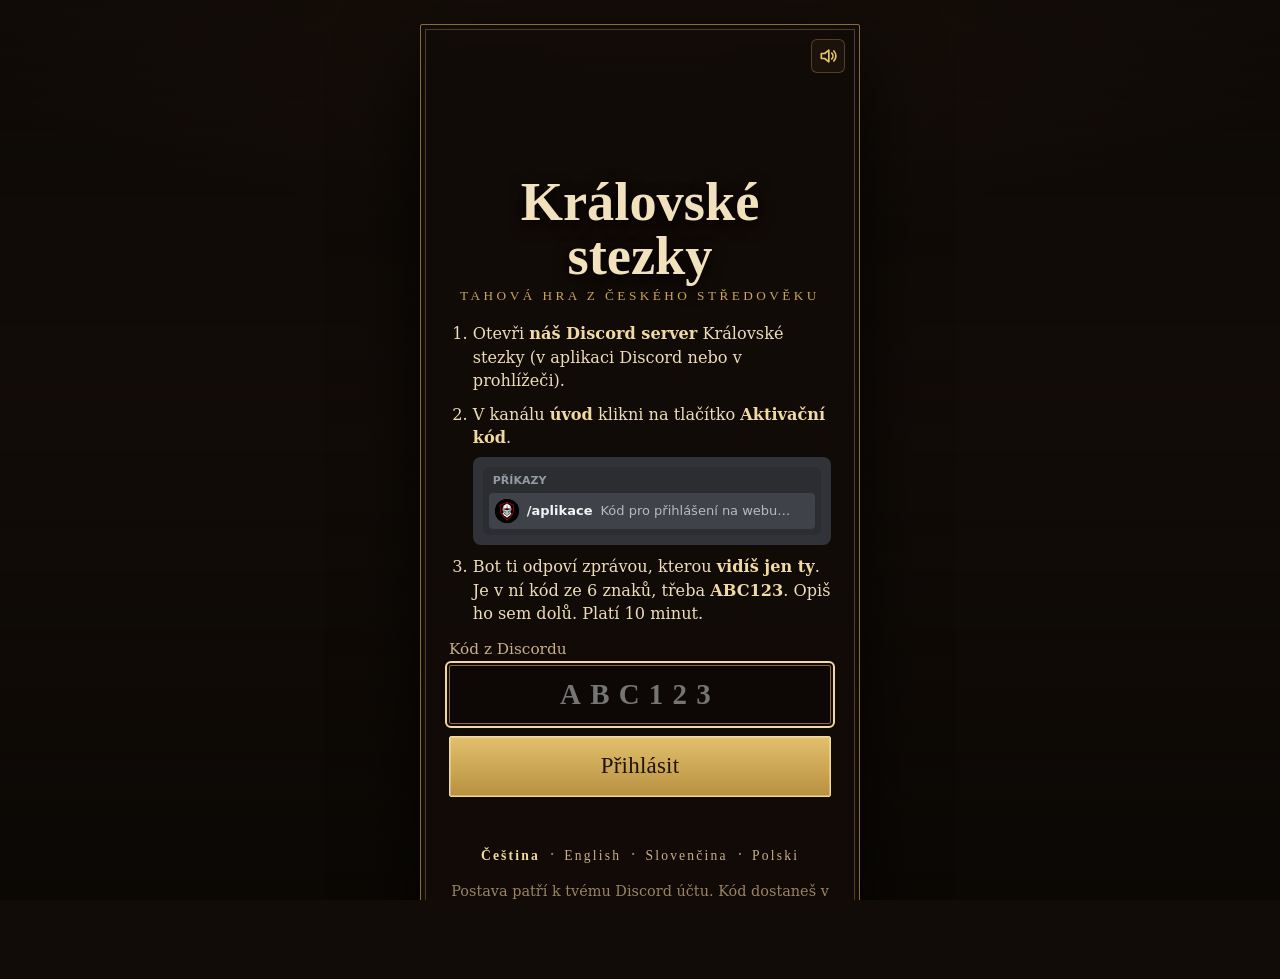
==== commit 437d640a: "Web hry z main d375ee5" ====
--- a/index.html
+++ b/index.html
@@ -30,6 +30,7 @@
   <!-- přihlášení -->
   <section id="login" class="screen login" hidden>
     <div class="login-card">
+      <button type="button" id="login-zvuk" class="tb-full tb-zvuk login-zvuk" title="Ztlumit / zapnout zvuk (M)" aria-label="Zvuk"><svg viewBox="0 0 24 24" width="20" height="20" fill="none" stroke="currentColor" stroke-width="2" stroke-linecap="round" stroke-linejoin="round"><path d="M4 9v6h4l5 4V5L8 9z"/><path class="zv-on" d="M16.5 8.5a5 5 0 0 1 0 7M19 6a8.5 8.5 0 0 1 0 12"/><path class="zv-off" d="M17 9l5 6M22 9l-5 6"/></svg></button>
       <div class="crest pecet" aria-hidden="true">KS</div>
       <h1 data-t="app_title">Královské stezky</h1>
       <p class="sub" data-t="app_sub">Tahová hra z českého středověku</p>
@@ -101,6 +102,7 @@
       <div class="tb-cas">
         <span id="tb-clock" class="tb-clock"></span>
         <span id="tb-sky" class="tb-clock"></span>
+      <button type="button" id="tb-zvuk" class="tb-full tb-zvuk" title="Ztlumit / zapnout zvuk (M)" aria-label="Zvuk"><svg viewBox="0 0 24 24" width="20" height="20" fill="none" stroke="currentColor" stroke-width="2" stroke-linecap="round" stroke-linejoin="round"><path d="M4 9v6h4l5 4V5L8 9z"/><path class="zv-on" d="M16.5 8.5a5 5 0 0 1 0 7M19 6a8.5 8.5 0 0 1 0 12"/><path class="zv-off" d="M17 9l5 6M22 9l-5 6"/></svg></button>
       <button type="button" id="tb-full" class="tb-full" title="Celá obrazovka (F)" aria-label="Celá obrazovka"><svg viewBox="0 0 24 24" width="20" height="20" fill="none" stroke="currentColor" stroke-width="2" stroke-linecap="round"><path class="fs-on" d="M4 9V4h5M20 9V4h-5M4 15v5h5M20 15v5h-5"/><path class="fs-off" d="M9 4v5H4M15 4v5h5M9 20v-5H4M15 20v-5h5"/></svg></button>
       </div>
     </header>
@@ -108,7 +110,7 @@
       <button data-tab="novy" hidden><span aria-hidden="true">✒️</span><b>Nový dobrodruh</b></button>
       <button data-tab="mesto"><span aria-hidden="true">🏰</span><b data-t="nav_town">Město</b></button>
       <button data-tab="hero"><span aria-hidden="true">🛡️</span><b data-t="nav_hero">Postava</b></button>
-      <button data-tab="bag"><span aria-hidden="true">🎒</span><b data-t="nav_bag">Batoh</b></button>
+      <button data-tab="bag"><span aria-hidden="true">🎒</span><b data-t="nav_bag">Výbava</b></button>
       <button data-tab="pet"><span aria-hidden="true">🐾</span><b data-t="nav_pet">Mazlíček</b></button>
       <button data-tab="denik"><span aria-hidden="true">📖</span><b data-t="nav_denik">Deník</b></button>
       <button data-tab="more"><span aria-hidden="true">☰</span><b data-t="nav_more">Ostatní</b></button>
--- a/hra.css
+++ b/hra.css
@@ -3701,3 +3701,509 @@
 #view .vp-nahled .vl-obr img{width:100%;height:100%;object-fit:cover}
 #view .vp-nahled.prepinac .vl-txt b::before{content:"☐ ";opacity:.8}
 #view .vp-nahled.prepinac.on .vl-txt b::before{content:"☑ "}
+
+/* 1.0-1: smíření, prostředníci, lichvář */
+.li-smir{display:flex;flex-wrap:wrap;gap:6px;align-items:center;margin:6px 0 8px;padding:6px 8px;border:1px dashed #b8924a;border-radius:5px}
+.vz-pres{display:flex;flex-wrap:wrap;gap:6px;margin-top:8px}
+.vz-pres-list h4{margin:0 0 8px}
+.vz-pres-mriz{display:grid;grid-template-columns:repeat(auto-fill,minmax(150px,1fr));gap:6px;max-height:52vh;overflow:auto}
+.vz-pres-pol{display:flex;align-items:center;gap:6px;padding:5px 8px;border:1px solid #8a6a3c;border-radius:5px;background:#2a1d12;color:#eadcbc;cursor:pointer;text-align:left}
+.vz-pres-pol span{flex:1;font-size:.86rem}.vz-pres-pol b{color:#e3c27a;font-size:.84rem}
+.vz-pres-pol img{width:28px;height:28px}
+
+/* 1.0-1: zvěřinec po záložkách — jedna řada karet, bez posouvání */
+.zver-zal{margin:0 0 10px}
+@media (min-width:900px){.zver-nabidka .zver-mriz{grid-template-columns:repeat(4,minmax(0,1fr))!important;max-height:none!important;overflow:visible!important}}
+
+.vv-filtr{margin:0 0 8px}
+@media (max-width:899px){.zver-nabidka .zver-mriz{grid-template-columns:1fr 1fr!important;gap:8px!important}
+ .zver-nabidka .zk-obr{height:96px}.zver-nabidka .zk-obr img{max-height:96px;object-fit:contain}
+ .zver-nabidka .zver-karta{padding:8px}.zver-nabidka .zk-pop,.zver-nabidka .zk-zivot,.zver-nabidka .zk-bonus{font-size:.74rem;margin:2px 0}}
+
+/* 1.0-1: vztah obchodníka v hlavičce obchodu */
+.obchod-stav .ob-vztah{display:flex;flex-direction:column;align-items:center;gap:2px;margin:0 auto;min-width:170px;text-align:center}
+.ob-vztah small{font-size:.68rem;letter-spacing:.12em;text-transform:uppercase;color:#a89068}
+.ob-vztah b{font-size:1rem;color:#e9d8ae}.ob-vztah.spojenec b,.ob-vztah.prizen b{color:#b9dc8e}.ob-vztah.neduvera b{color:#f0c890}.ob-vztah.nepritel b{color:#f0a8a0}
+.ob-vztah em{font-style:normal;font-size:.74rem;color:#c9b38a}
+.ob-vztah .li-body{width:140px;margin:2px 0}
+
+@media (min-width:900px){.opts.husta{grid-template-columns:repeat(4,minmax(0,1fr))!important}.opts.husta .obr-karta .ok-txt small{font-size:.74rem}}
+@media (max-width:899px){.zver-nabidka .zk-obr{height:70px!important}.zver-nabidka .zk-obr img{max-height:70px}
+ .zver-nabidka .zk-zivot,.zver-nabidka .zk-bonus{display:none}.zver-nabidka .zver-karta h3{margin:2px 0;font-size:.8rem}
+ .zver-nabidka .zk-dole{margin-top:4px}}
+
+.paserak-den{text-align:center;padding:28px 22px}.paserak-den h3{margin:0 0 10px}.paserak-den p{max-width:520px;margin:0 auto 8px}
+
+/* 1.0-1: odznaky — jedna karta se záložkami */
+.odz-karta{padding:12px 14px}.odz-zal{margin:6px 0 12px;flex-wrap:wrap}.odz-zal small{opacity:.75;margin-left:3px}
+/* 1.0-1: odznaky v deníku — malé dlaždice, celá záložka na jednom listu */
+.odz-zal .chip{padding:6px 8px;font-size:.72rem}
+.denik .odznaky,.dk-list .odznaky,#view .odznaky{grid-template-columns:repeat(auto-fill,minmax(104px,1fr));gap:6px}
+#view .odznaky .odznak{padding:6px 6px;gap:2px}
+#view .odznaky .odznak img.odz-mal,#view .odznaky .odznak svg{width:58px;height:58px}
+#view .odznaky .odznak b{font-size:.8rem}#view .odznaky .odznak small{font-size:.66rem}
+
+/* 1.0-1: Batoh — „panenka“ (návrh A): postava s výbavou kolem, kapsy a batoh jako mřížky, detail vybrané věci */
+.panenka{display:grid;grid-template-columns:minmax(380px,460px) minmax(0,1fr) minmax(300px,360px);gap:16px;align-items:stretch}
+.panenka>.panel{display:flex;flex-direction:column;gap:12px;min-height:0;overflow:hidden;padding:14px 16px;margin:0}
+.pn-hl{display:flex;justify-content:space-between;align-items:baseline;gap:8px}.pn-hl h3{margin:0}
+.pn-souhrn{font-size:.9rem;color:#6b5434}.pn-souhrn b{color:#5e1a10}
+.pn-panenka{flex:1;min-height:0;display:grid;grid-template-columns:72px minmax(0,1fr) 72px;gap:10px;align-items:stretch}
+.pn-sl{display:flex;flex-direction:column;justify-content:space-around;align-items:center;gap:6px}
+.pn-slot{display:flex;flex-direction:column;align-items:center;gap:3px}
+.pn-jm{font:600 .6rem var(--stitek);letter-spacing:.1em;text-transform:uppercase;color:#7a5f3a}
+.panenka .pn-fig{position:relative;height:auto;min-height:0;max-height:none;aspect-ratio:auto;overflow:hidden;border-radius:8px}
+.pn-dl{position:relative;width:64px;height:64px;flex:none;border:1px solid #8a6a3c;border-radius:6px;background:linear-gradient(#f1e2bd,#d9c08e);display:flex;align-items:center;justify-content:center;padding:0;cursor:pointer;box-shadow:inset 0 0 8px #7a5a2a44;transition:transform .08s,box-shadow .12s}
+.pn-dl:hover{transform:translateY(-1px);box-shadow:inset 0 0 8px #7a5a2a44,0 3px 8px #0006}
+.pn-dl img.icon{width:80%;height:80%;object-fit:contain;margin:0}
+.pn-dl.vyb{border:2px solid #e9c46a;box-shadow:0 0 0 3px #e9c46a66,0 2px 8px #0008}
+.pn-dl.prazdne,.pn-dl.jen{cursor:default}.pn-dl.prazdne{border-style:dashed;opacity:.7;box-shadow:none}
+.pn-dl.prazdne small{font:600 .55rem/1.1 var(--stitek);letter-spacing:.06em;color:#9c845a;text-transform:uppercase;text-align:center;padding:2px}
+.pn-q{position:absolute;right:3px;bottom:3px;font:600 .8rem var(--serif);color:#2b1d12;background:#f6e7c2dd;border-radius:3px;padding:0 3px;line-height:1.2}
+.pn-enh{position:absolute;left:3px;top:3px;font:700 .65rem var(--stitek);color:#f3e3bd;background:#8c1d18;border-radius:3px;padding:0 3px}
+.pn-stav{position:absolute;left:5px;right:5px;bottom:-5px;height:4px;border-radius:2px;background:#3b2a19}
+.pn-stav b{display:block;height:4px;border-radius:2px;background:#5f8a3a}.pn-stav.stredni b{background:#c08a2a}.pn-stav.zle b{background:#a33a2a}
+.pn-opasek{display:flex;align-items:center;gap:10px;flex-wrap:wrap;border-top:1px solid #a78a5a;padding-top:12px}
+.pn-opasek .pn-dl{width:56px;height:56px}
+.pn-lbl{font:600 .68rem var(--stitek);letter-spacing:.14em;text-transform:uppercase;color:#6b4a1c}.pn-lbl small{opacity:.75;letter-spacing:0}
+.pn-mriz{display:grid;grid-template-columns:repeat(auto-fill,64px);gap:10px 9px;padding:2px 2px 8px}
+.pn-kont{display:flex;flex-direction:column;gap:8px;min-height:0}
+.pn-batoh{flex:1;border-top:1px solid #a78a5a;padding-top:12px}.pn-batoh .pn-mriz{overflow:auto;min-height:0;align-content:start}
+.pn-batoh .bf-filtr{margin:0}
+.pn-rada{margin:0;font-style:italic;font-size:.85rem;color:#6b5434}
+.pn-det{overflow:auto}
+.pn-det-hl{display:flex;gap:12px;align-items:flex-start}.pn-det-hl img.icon{width:72px;height:72px;flex:none;border:1px solid #8a6a3c;border-radius:6px;background:linear-gradient(#f1e2bd,#d9c08e);padding:6px;margin:0}
+.pn-det-hl .nm{font-size:1.2rem;font-weight:600;color:#2b1d12}.pn-det-hl .meta{font-size:.9rem;color:#6b5434}
+.pn-tl{display:grid;grid-template-columns:1fr 1fr;gap:8px}.pn-tl .btn{width:100%}
+.pn-por{border-top:1px solid #a78a5a;padding-top:10px;display:flex;flex-direction:column;gap:6px}
+.pn-por-t{font:600 .66rem var(--stitek);letter-spacing:.14em;text-transform:uppercase;color:#6b4a1c}
+.pn-por-r{display:flex;align-items:center;gap:8px}.pn-por-r img.icon{width:36px;height:36px;margin:0}
+.pn-det .svetlo-panel{margin:0;padding:10px;box-shadow:none}
+.pn-nic{margin:auto 0;text-align:center}
+.pn-zavrit{position:absolute;right:10px;top:8px;width:36px;height:36px;border:1px solid #8a6a3c;border-radius:50%;background:#2a1c11;color:#ecdcb8;font-size:16px;cursor:pointer}
+.pn-vyprava{margin-bottom:12px}
+/* mobil */
+.panenka.pn-mob{display:flex;flex-direction:column;gap:10px}
+.pn-mob>.panel{padding:10px 12px;gap:8px}
+.pn-mob .pn-panenka{grid-template-columns:56px minmax(0,1fr) 56px;gap:8px;flex:none;height:262px}
+.pn-mob .pn-dl{width:52px;height:52px}.pn-mob .pn-opasek .pn-dl{width:48px;height:48px}.pn-mob .pn-jm{font-size:.52rem}
+.pn-mob .pn-mriz{grid-template-columns:repeat(5,minmax(0,1fr));gap:9px 7px}.pn-mob .pn-mriz .pn-dl{width:100%;height:auto;aspect-ratio:1}
+.pn-mob .pn-zal{margin:0}.pn-mob .skryt{display:none}.pn-mob .pn-batoh{border-top:0;padding-top:0}
+.pn-mob .pn-det{display:none}
+.pn-mob.s-detailem .pn-det{display:flex;position:fixed;left:0;right:0;bottom:var(--dole,64px);z-index:30;max-height:58vh;border-radius:14px 14px 0 0;border-top:2px solid #e3c27a;box-shadow:0 -8px 24px #000b;padding:16px 14px 14px}
+.pn-mob .pn-kont>.pn-hl{display:none}
+.pn-popis{margin:0;font-style:italic;font-size:1rem;line-height:1.45;color:#3a2614;border-left:3px solid #c9a45c;padding:2px 0 2px 10px}
+.pn-kcemu{margin:0;font-size:.92rem;line-height:1.4;color:#4a3420}.pn-kcemu b{color:#5e1a10}
+.pn-det{gap:12px}
+/* 1.0-1: mobil — karta detailu tažením: celá / jen hlavička / pryč */
+.pn-mob.s-detailem .pn-det{touch-action:none;transition:transform .2s ease;padding-top:22px}
+.pn-mob .pn-det.peek{transform:translateY(calc(100% - 118px))}
+.pn-uchop{position:absolute;left:0;right:0;top:0;height:22px;display:flex;justify-content:center;align-items:center;cursor:grab}
+.pn-uchop i{display:block;width:44px;height:5px;border-radius:3px;background:#a78a5a}
+.pn-mob .pn-det .pn-tl,.pn-mob .pn-det .staty{touch-action:auto}
+.pn-mob.s-detailem .pn-det{user-select:none;-webkit-user-select:none}.pn-mob .pn-det img{pointer-events:none;-webkit-user-drag:none}
+/* 1.0-1: mobil — záložky postavy (Vzhled · Postava · Schopnosti · Účinky) v jedné řadě */
+html.mobil .hero-karty .hk-zalozky{display:grid!important;grid-template-columns:repeat(4,minmax(0,1fr))!important;gap:4px;overflow:visible;flex-wrap:nowrap}
+html.mobil .hero-karty .hk-zalozky button{min-width:0;width:auto;margin:0;padding:10px 2px!important;font-size:11px!important;letter-spacing:.03em!important;white-space:nowrap;overflow:hidden;text-overflow:ellipsis;display:flex;align-items:center;justify-content:center;gap:3px;min-height:44px}
+html.mobil .hero-karty .hk-zalozky button>*{flex:none}
+html.mobil .hero-karty .hk-zalozky button .badge,html.mobil .hero-karty .hk-zalozky button b,html.mobil .hero-karty .hk-zalozky button small{font-size:10px;min-width:16px;height:16px;line-height:16px;padding:0 4px}
+/* 1.0-1: mobil — tělo a potřeby: kruhy se vejdou na šířku, nic se neposouvá do stran */
+html.mobil .potreby.velke{grid-template-columns:repeat(3,minmax(0,1fr));gap:10px 6px;margin-top:12px}
+html.mobil .potreby.velke .potreba{min-width:0}
+html.mobil .potreby.velke .potreba .kruh{width:min(92px,26vw);height:min(92px,26vw)}
+html.mobil .potreby.velke .potreba .kruh b{font-size:24px}html.mobil .potreby.velke .potreba .kruh small{font-size:11px}
+html.mobil .potreby.velke .potreba span{font-size:11px;letter-spacing:.06em}
+html.mobil .hk-obsah,html.mobil .hero-karty,html.mobil #view{overflow-x:hidden;max-width:100%}
+html.mobil .hk-obsah{touch-action:pan-y}
+
+/* 1.0-1: admin — přehled po skupinách a čistší seznam hráčů */
+.vl-prehled{display:grid;grid-template-columns:repeat(2,minmax(0,1fr));gap:16px}
+.vl-skup{border:1px solid #4a3420;border-radius:10px;padding:12px 14px;background:#1a110a}
+.vl-skup h4{margin:0 0 10px;font:600 .72rem var(--stitek);letter-spacing:.16em;text-transform:uppercase;color:#e3c27a}
+.vl-skup .vl-dlazdice{display:grid;grid-template-columns:repeat(auto-fill,minmax(130px,1fr));gap:8px;margin:0}
+.vl-skup .vl-dlazdice>div{min-width:0}.vl-skup .vl-dlazdice b{font-size:1.25rem;overflow-wrap:anywhere}
+.vl-skup .vl-dlazdice span{display:block;font-size:.78rem;color:#b8a27a}
+.vl-skup .vl-dlazdice .on b{color:#8fd16a}
+@media (max-width:900px){.vl-prehled{grid-template-columns:1fr}}
+.adm-hrac-t{display:flex;flex-direction:column;min-width:0}.adm-dc{font-size:.85rem;color:#c9b089}
+.adm-kde{display:flex;flex-direction:column;align-items:flex-end;text-align:right}.adm-kde b{font-weight:600}
+.adm-hrac.online .adm-kde b{color:#8fd16a}
+.hs-zal{margin:0 0 12px}.hs-karta{max-height:calc(100vh - 330px);overflow:auto}
+/* 1.0-1: admin — správa hráče */
+.adm-it-box{position:relative}.adm-it-nab{display:flex;flex-direction:column;gap:4px;max-height:260px;overflow:auto}
+.adm-it-k{display:flex;align-items:center;gap:8px;padding:4px 8px;border:1px solid #4a3420;border-radius:6px;background:#22170f;color:#ecdcb8;cursor:pointer;text-align:left}
+.adm-it-k:hover{border-color:#c9a45c}.adm-it-k img.icon{width:32px;height:32px;margin:0}.adm-it-k span{display:flex;flex-direction:column}.adm-it-k small{color:#b8a27a;font-size:.75rem}
+.adm-schop{margin-top:12px}.adm-schop-r{display:grid;grid-template-columns:repeat(auto-fill,minmax(180px,1fr));gap:8px;margin:8px 0}
+.adm-schop-r label{display:flex;flex-direction:column;gap:3px;font-size:.85rem}
+.vl-form label.siroky{flex:1;min-width:180px}.vl-form label.siroky input{width:100%}
+.adm-ban{border-color:#7a2a1e}.adm-rych{margin:12px 0}.adm-rych p{margin:4px 0 8px}
+/* 1.0-1: malé náhledy (radnice — víc sekcí na jedné obrazovce) */
+.opts.male .obr-karta .ok-obr{height:64px}.opts.male .obr-karta .ok-obr img{height:64px;object-fit:cover}
+.opts.male .obr-karta .ok-txt{padding:6px 10px 8px}.opts.male .obr-karta .ok-txt small{font-size:.72rem}
+.dk-list-kat{overflow:auto;min-height:0}.dk-kat>h4{margin:6px 0 10px;font:600 .8rem var(--stitek);letter-spacing:.16em;text-transform:uppercase;color:#7a1f14;border-bottom:1px solid #b8924a66;padding-bottom:4px}
+
+/* 1.0-1: domov — světnice s rozmístitelným nábytkem, akce zamčené bez vybavení, místnosti s náhledy */
+.dm-scena{background:#0d0905;display:flex;align-items:center;justify-content:center;min-height:300px;aspect-ratio:1216/832}
+html:not(.mobil) #view.rozdel>.dm-scena{aspect-ratio:auto}
+.dm-pokoj{position:relative;background-size:100% 100%;background-position:center;flex:none;overflow:hidden;border-radius:8px;width:100%;aspect-ratio:1216/832}
+.dm-kus{position:absolute;transform:translate(-50%,-100%);height:auto;cursor:grab;touch-action:none;user-select:none;-webkit-user-drag:none;
+  filter:drop-shadow(0 6px 6px #0009);transition:filter .15s}
+.dm-kus.plochy{transform:translate(-50%,-100%) scaleY(.55);transform-origin:50% 100%;filter:drop-shadow(0 2px 3px #0007)}
+.dm-kus:hover{filter:drop-shadow(0 0 6px #f2d38a) drop-shadow(0 6px 6px #0009)}
+.dm-kus.tahne{cursor:grabbing;filter:drop-shadow(0 0 10px #f2d38a) drop-shadow(0 12px 10px #000b);z-index:5000!important}
+.dm-kus.zamceno{cursor:default}.dm-kus.zamceno:hover{filter:drop-shadow(0 6px 6px #0009)}
+.dm-kus.chybi{display:none}
+.dm-tip{position:absolute;left:10px;bottom:10px;z-index:6000;background:#0d0905cc;border:1px solid #8a6a3c;border-radius:6px;padding:5px 10px;color:#efe0bd;font:italic .92rem var(--serif);pointer-events:none;max-width:60%}
+.dm-zamek{position:absolute;right:10px;bottom:10px;z-index:6000}
+.dm-zamek.on{background:linear-gradient(#e2c06e,#b8913f);color:#1e140a}
+.dm-scena.zarizuje .dm-pokoj{outline:2px dashed #e2c06e;outline-offset:-6px}
+.dm-hlava h3{margin:0 0 2px}.dm-hlava p{margin:0 0 8px}
+.dm-stav{display:grid;grid-template-columns:repeat(4,1fr);gap:6px;margin:6px 0 10px}
+.dm-stav span{display:flex;flex-direction:column;background:#1a120b;border:1px solid #5a4326;border-radius:6px;padding:5px 8px}
+.dm-stav small{color:#bba67f;font-size:.74rem;text-transform:uppercase;letter-spacing:.06em}
+.dm-stav b{color:#f1e2bd;font-size:.95rem}
+.dm-stav span.ne b{color:#a89878;font-weight:400;font-style:italic}
+.dm-akce{display:grid;grid-template-columns:repeat(4,minmax(0,1fr));gap:7px;margin:4px 0 12px}
+.dm-akce .btn{min-width:0;white-space:normal;line-height:1.15;display:flex;flex-direction:column;align-items:flex-start;justify-content:center;text-align:left;min-height:46px;padding:7px 10px}
+.dm-akce .btn small{font:400 .72rem/1.2 var(--serif);margin-top:3px;color:inherit;opacity:.85}
+.dm-akce .btn.zamc{background:#221a12!important;color:#7d6e57!important;border:1px dashed #5a4326!important;box-shadow:none!important;cursor:not-allowed}
+.dm-akce .btn.zamc span::before{content:"🔒 ";filter:grayscale(1);opacity:.7}
+.dm-mistnosti{display:grid;grid-template-columns:1fr 1fr;gap:8px}
+.dm-mist{display:flex;gap:9px;align-items:stretch;text-align:left;background:#140e09;border:1px solid #5a4326;border-radius:8px;padding:6px;color:#efe0bd;cursor:var(--k-klik,pointer);font:inherit}
+.dm-mist:hover{border-color:#b8913f}.dm-mist.on{border-color:#e2c06e;box-shadow:0 0 0 1px #e2c06e inset;background:#21170d}
+.dm-nah{flex:none;width:92px;aspect-ratio:1216/832;border-radius:5px;background-size:cover;background-position:center}
+.dm-mtxt{display:flex;flex-direction:column;min-width:0}
+.dm-mtxt b{font-family:var(--serif)}.dm-mtxt small{color:#bba67f;font-size:.78rem}
+.dm-mtxt em{font-size:.76rem;color:#a89878;overflow:hidden;display:-webkit-box;-webkit-line-clamp:2;-webkit-box-orient:vertical}
+.dm-dalsi{margin-top:10px}
+.tr-nah.tr-kus{background-size:contain!important;background-repeat:no-repeat;background-position:center!important;background-color:#efe6d0}
+html.mobil .dm-akce{grid-template-columns:1fr 1fr}
+html.mobil .dm-mistnosti{grid-template-columns:1fr}
+html.mobil .dm-stav{grid-template-columns:1fr 1fr}
+html.mobil .dm-tip{font-size:.78rem;max-width:55%}
+
+.tr-zal{margin:0 0 8px}
+.volby-blok.truhlar .tr-txt b{white-space:normal}
+.volby-blok.truhlar .tr-nah.tr-kus{background-color:transparent;filter:drop-shadow(0 3px 4px #000a)}
+.dm-scena{background:#0d0905 var(--dm-bg) center/cover}
+.dm-scena::before{content:"";position:absolute;inset:0;background:inherit;filter:blur(18px) brightness(.45);transform:scale(1.1)}
+.dm-scena>.dm-pokoj{position:relative;z-index:1}
+
+.dm-kus>img{display:block;width:100%;height:auto;pointer-events:none;-webkit-user-drag:none}
+.dm-kus.plochy>img{transform:none}
+.dm-vys{position:absolute;transform:translate(-50%,-50%);pointer-events:none}
+.dm-vys img{display:block;width:100%;height:auto;filter:drop-shadow(0 2px 2px #000a)}
+.dm-odznak{position:absolute;width:9%;aspect-ratio:1;border-radius:50%;transform:translate(-50%,-50%);background:radial-gradient(circle at 35% 30%,#fff3c4,#d9a93c 45%,#7a5216);box-shadow:0 1px 2px #000a;pointer-events:none}
+.dm-nazev{position:absolute;left:14px;top:8px;margin:0;z-index:6000;font-size:1.6rem;text-shadow:0 2px 8px #000,0 0 2px #000;pointer-events:none}
+.dm-presun{display:flex;flex-wrap:wrap;gap:6px;align-items:center;margin-top:8px}.dm-presun small{width:100%;color:#bba67f}
+
+.domy-karty{display:grid;grid-template-columns:1fr 1fr;gap:12px}
+.domy-k{display:flex;flex-direction:column;background:#1a120b;border:1px solid #5a4326;border-radius:10px;overflow:hidden}
+.domy-k.mam{border-color:#e2c06e;box-shadow:0 0 0 1px #e2c06e inset}
+.domy-obr{position:relative;display:block;aspect-ratio:1216/832;max-height:200px;background-size:cover;background-position:center}
+.domy-obr i{position:absolute;left:8px;top:8px;background:#e2c06e;color:#1e140a;font:700 .8rem var(--serif);padding:2px 8px;border-radius:4px;font-style:normal}
+.domy-telo{padding:10px 12px;display:flex;flex-direction:column;gap:5px;flex:1}
+.domy-telo b{font:700 1.2rem var(--serif)}.domy-cena{color:#f3d58a;font-weight:700}
+.domy-telo p{margin:0;font-size:.92rem;color:#e6d6b0}.domy-telo ul{margin:0;padding-left:18px;font-size:.86rem;color:#d8c6a0}
+.domy-zamek{color:#e0a080!important;font-style:italic}
+.domy-akce{margin-top:auto;display:flex;flex-direction:column;gap:4px;padding-top:6px}
+html.mobil .domy-karty{grid-template-columns:1fr}
+.ul-kusy{display:flex;flex-direction:column;gap:8px}
+.ul-kus{background:#1a120b;border:1px solid #5a4326;border-radius:8px;padding:4px 8px}
+.ul-kus summary{display:flex;align-items:center;gap:10px;cursor:var(--k-klik,pointer);list-style:none}
+.ul-kus summary small{margin-left:auto;color:#bba67f}
+.ul-nab{width:46px;height:46px;object-fit:contain;filter:drop-shadow(0 2px 3px #000a)}
+.sd-panel{display:flex;flex-direction:column;gap:10px}
+.sd-pruh .opotreb{height:12px}.sd-ucinky p{margin:2px 0}
+.sd-akce{grid-template-columns:1fr 1fr!important}
+.cal-styly{display:grid;grid-template-columns:repeat(auto-fill,minmax(200px,1fr));gap:10px;margin-top:8px}
+.cal-styl{display:flex;flex-direction:column;gap:4px;background:#1a120b;border:1px solid #5a4326;border-radius:8px;padding:8px}
+.cal-styl.on{border-color:#e2c06e}
+.cal-nah{display:flex;align-items:center;justify-content:center;aspect-ratio:1216/832;border-radius:6px;background:#0d0905 center/cover;color:#8a7a5c;font-size:.8rem}
+.cal-styl small{color:#cbb994;font-size:.82rem}.cal-ma{color:#e2c06e;font-style:normal;font-weight:700}
+.pd-volby{display:flex;flex-direction:column;gap:10px}
+.pd-v{display:flex;flex-direction:column;gap:5px;background:#1a120b;border:1px solid #5a4326;border-radius:8px;padding:10px}
+.pd-v small{color:#cbb994}
+.dm-kus.studena>img{filter:brightness(.72) saturate(.7)}
+.dm-kus.hori::after{content:"";position:absolute;left:50%;bottom:28%;width:46%;height:30%;transform:translateX(-50%);border-radius:50%;
+  background:radial-gradient(ellipse at 50% 70%,#ffd27acc,#ff8a2a88 40%,transparent 70%);mix-blend-mode:screen;animation:dmPlamen 1.3s ease-in-out infinite alternate;pointer-events:none}
+@keyframes dmPlamen{from{opacity:.65;transform:translateX(-50%) scale(.92)}to{opacity:1;transform:translateX(-50%) scale(1.08)}}
+
+.mt{display:flex;flex-direction:column;align-items:center;gap:10px;padding:10px 4px}
+.mt-ik{width:120px;height:auto;filter:drop-shadow(0 4px 6px #000a)}
+.mt-nazev{margin:0;font:700 1.2rem var(--serif);color:#f1e2bd}
+.mt-lista{position:relative;width:100%;max-width:520px;height:34px;border:1px solid #8a6a3c;border-radius:6px;background:linear-gradient(#2a1d12,#140e09);overflow:hidden;transition:box-shadow .2s}
+.mt-lista.zasah{box-shadow:0 0 14px #e2c06e}.mt-lista.vedle{box-shadow:0 0 14px #b0402a}
+.mt-pole{position:absolute;top:0;bottom:0;background:linear-gradient(#f3d58a,#b8913f);opacity:.85}
+.mt-ruc{position:absolute;top:-4px;bottom:-4px;width:4px;margin-left:-2px;background:#fff6dc;box-shadow:0 0 8px #fff}
+.mt-kola{display:flex;gap:6px}.mt-kola i{width:14px;height:14px;border-radius:50%;border:1px solid #8a6a3c;background:#1a120b}
+.mt-kola i.ok{background:#e2c06e}.mt-kola i.ne{background:#8a2a1a}
+.mt-ted{min-width:160px;font-size:1.1rem}
+.var-recepty{display:grid;grid-template-columns:repeat(auto-fill,minmax(240px,1fr));gap:8px}
+.var-r{display:flex;flex-direction:column;gap:5px;background:#1a120b;border:1px solid #5a4326;border-radius:8px;padding:8px 10px}
+.var-r.chybi{opacity:.75}.var-r small .ma{color:#bfd89a}.var-r small .nema{color:#e0a080}
+.var-ohen{display:flex;align-items:center;gap:10px;justify-content:space-between;margin-bottom:10px}
+.dm-hori{background:linear-gradient(#ffb25e,#c9611f)!important;color:#2a1206!important;opacity:1!important}
+
+/* 1.0-1: paklíč nového vzhledu — kovaný železný háček s očkem a zubem, začernalý od výhně */
+.zk-sperhak{height:8px!important;border-radius:2px!important;margin-right:-22px!important;
+  background:linear-gradient(180deg,#8a8f96 0%,#4b4f55 45%,#2b2d31 55%,#5a5e64 100%)!important;
+  box-shadow:0 2px 5px #000c,inset 0 1px 0 #b9bec5!important}
+.zk-sperhak::before{content:"";position:absolute;left:-30px;top:50%;width:26px;height:26px;transform:translateY(-50%);border-radius:50%;
+  border:6px solid #4b4f55;box-shadow:inset 0 0 0 1px #8a8f96,0 2px 4px #000c;background:radial-gradient(circle,transparent 55%,#00000055 56%)}
+.zk-sperhak::after{right:-10px!important;top:-14px!important;width:8px!important;height:14px!important;border:0!important;border-radius:2px 2px 0 0!important;
+  background:linear-gradient(90deg,#5a5e64,#2b2d31);box-shadow:-6px -2px 0 -2px #4b4f55,0 -1px 0 #8a8f96}
+
+/* 1.0-1: páčení ve stylu KCD */
+.mh-zamek.kcd .zk-kcd{display:flex;flex-direction:column;align-items:center;gap:10px;margin:6px 0}
+.zk-kruh{width:min(340px,70vw);height:auto;cursor:crosshair;touch-action:none;filter:drop-shadow(0 10px 18px #000c)}
+.zk-kruh.trhl{animation:zkTrhl .35s ease}
+@keyframes zkTrhl{25%{transform:translateX(-6px) rotate(-2deg)}50%{transform:translateX(5px) rotate(1.5deg)}75%{transform:translateX(-3px)}}
+.zk-sek{fill:#2a2d33;stroke:#0c0c0e;stroke-width:1.5;transition:fill .15s}
+.zk-sek.vyb{fill:#c9a55a}.zk-sek.tip{fill:#3e4a2e}.zk-sek.tip.vyb{fill:#d8be6e}
+.zk-sek.hot{fill:#d8501f}.zk-sek.warm{fill:#c08a2c}.zk-sek.cold{fill:#2f5a86}.zk-sek.ne{fill:#16171a;opacity:.55}
+.zk-valec,.zk-pak{transform-origin:150px 150px;transform-box:view-box;transition:transform .35s cubic-bezier(.3,1.4,.5,1)}
+.zk-valec.tlak{animation:zkValec .3s ease}
+@keyframes zkValec{50%{filter:brightness(1.25)}}
+.zk-pak.zlom{opacity:.25}
+.mh-zamek.kcd.cvak .zk-valec{filter:drop-shadow(0 0 10px #f3d58a)}
+.zk-koliky{display:flex;gap:8px}.zk-koliky i{width:16px;height:26px;border-radius:4px;background:#2a2d33;border:1px solid #8a8f96}
+.zk-koliky i.ok{background:linear-gradient(#f3d58a,#9c7a3a);border-color:#f3d58a}.zk-koliky i.ted{box-shadow:0 0 8px #f3d58a}
+.zk-napeti{position:relative;width:min(300px,64vw);height:10px;border-radius:5px;background:#1a120b;border:1px solid #5a4326;overflow:hidden}
+.zk-napeti i{position:absolute;left:0;top:0;bottom:0;background:linear-gradient(90deg,#8a2a1a,#c9a55a)}
+.zk-napeti small{position:absolute;right:4px;top:-18px;font-size:.72rem;color:#bba67f}
+
+.ry-cas{height:8px;margin:6px auto;width:min(420px,80%);border-radius:4px;background:#1a120b;border:1px solid #5a4326;overflow:hidden}
+.ry-cas i{display:block;height:100%;background:linear-gradient(90deg,#8a2a1a,#c9a55a);animation:ryCas 4s linear forwards}
+@keyframes ryCas{from{width:100%}to{width:0}}
+.lv-scena .lv-zamer{position:absolute;transform:translate(-50%,-50%);transition:none}
+.lv-scena.vedle{animation:zkTrhl .3s ease}
+.lv-scena .lv-zamer{bottom:auto!important;animation:none!important;transform:translate(-50%,-50%)!important}
+
+.pk-sur{display:grid;grid-template-columns:repeat(auto-fill,minmax(110px,1fr));gap:6px;margin:8px 0}
+.pk-s{display:flex;flex-direction:column;align-items:center;gap:2px;background:#1a120b;border:1px solid #5a4326;border-radius:8px;padding:6px;color:#efe0bd;font:inherit;cursor:var(--k-klik,pointer)}
+.pk-s .icon{width:40px;height:40px}.pk-s small{color:#bba67f}.pk-s.on{border-color:#e2c06e;box-shadow:0 0 0 1px #e2c06e inset;background:#2a1d10}.pk-s:disabled{opacity:.4}
+.pk-objevy{display:grid;grid-template-columns:repeat(auto-fill,minmax(180px,1fr));gap:6px}
+.pk-objevy span{display:grid;grid-template-columns:36px 1fr;grid-template-rows:auto auto;column-gap:6px;background:#1a120b;border:1px solid #5a4326;border-radius:6px;padding:4px 6px}
+.pk-objevy .icon{grid-row:1/3;width:36px;height:36px}.pk-objevy small{color:#bba67f;font-size:.75rem}
+.pp-hl{display:flex;gap:8px;align-items:center}.pp-hl .icon{width:40px;height:40px}.pp-hl small{display:block}
+
+.zh-form{display:grid;grid-template-columns:2fr 1fr 1fr;gap:8px;align-items:end}
+.zh-form label{display:flex;flex-direction:column;gap:3px;font-size:.85rem;color:#d8c6a0}.zh-form .zh-txt{grid-column:1/-1}
+.zh-form input{width:100%}.zh-form>button,.zh-form>small{grid-column:1/-1}
+.zh-listy{display:grid;grid-template-columns:repeat(auto-fill,minmax(300px,1fr));gap:8px;margin-top:8px}
+.zh-list{display:grid;grid-template-columns:48px 1fr auto;gap:8px;align-items:center;padding:8px 10px;border-radius:6px;
+  background:linear-gradient(#f1e2bd,#dcc493);color:#3a2410;box-shadow:0 3px 8px #000a;border:1px solid #a8864a}
+.zh-list.moje{outline:2px solid #8a2a1a}
+.zh-list .icon{width:48px;height:48px}
+.zh-t{display:flex;flex-direction:column;min-width:0}.zh-t b{font:700 1.02rem var(--serif)}.zh-odm{color:#7a3a10;font-weight:700}
+.zh-t em{font-size:.86rem;overflow:hidden;text-overflow:ellipsis;white-space:nowrap}.zh-t small{font-size:.74rem;color:#6a5230}
+html.mobil .zh-form{grid-template-columns:1fr 1fr}
+html.mobil .dm-scena{aspect-ratio:1216/832;min-height:0;display:block}
+html.mobil .dm-pokoj{width:100%!important;height:auto!important;aspect-ratio:1216/832}
+html.mobil .dm-zamek{font-size:.75rem;padding:4px 8px}
+.pp-panel .row .btn,.dm-dalsi .btn{white-space:normal}
+.a-vyr{display:block;font-size:.74rem;color:#c9a55a;font-style:italic}
+.dm-tip{bottom:auto!important;top:10px;left:auto!important;right:10px;max-width:46%!important;text-align:right}
+.misto-volby{padding-right:4px}.misto-volby>.sect:first-child{margin-top:0}
+.dk-strana.dk-pripravuje>*{visibility:hidden}
+html:not(.mobil) .denik-kniha .dk-strana{overflow-y:auto;overflow-x:hidden}
+html:not(.mobil) .denik-kniha .dk-strana.listuje{overflow:hidden}
+
+/* ================================================================ 1.0-1-5: Domov — místnosti nahoře, tři dlaždice, Zpět dole */
+html:not(.mobil) #view.rozdel>.dm-pravy{display:flex;flex-direction:column;min-height:0}
+.dm-pravy>.dm-panel{flex:1 1 auto;min-height:0;display:flex;flex-direction:column;margin:0}
+.dm-pravy>.dm-panel>.dm-vnitr{flex:1 1 auto;min-height:0;overflow-y:auto;overflow-x:hidden;padding-right:4px}
+.dm-pravy>.dpanel:not([hidden]){flex:1 1 auto;min-height:0;overflow:auto;margin:0}
+.dm-pravy>.dm-zpet{margin:10px 0 0;flex:none}
+html:not(.mobil) .dm-pravy>.dm-zpet{margin-top:auto;padding-top:10px}
+.dm-hlava h3 small{font:400 .95rem var(--serif)}
+.dm-mistnosti{margin:4px 0 12px}
+.dm-dlazdice{margin:0!important;grid-template-columns:repeat(3,minmax(0,1fr))!important}
+.dm-dlazdice .ok-obr{height:clamp(90px,calc(100vh - 640px),150px)!important}
+.dm-dlazdice.dm-male{grid-template-columns:1fr 1fr!important;margin-top:12px!important}
+.dm-dlazdice.dm-male .ok-obr{height:90px!important}
+.dm-teplo{position:absolute;left:14px;top:48px;z-index:6000;background:#0d0905cc;border:1px solid #8a6a3c;border-radius:12px;padding:2px 10px;color:#efe0bd;font:600 .82rem var(--serif);pointer-events:none}
+.dm-kus.vybrany{outline:2px solid #e2c06e;outline-offset:2px;filter:drop-shadow(0 0 8px #f2d38a)}
+.dm-kus>img{transition:transform .15s}
+.dm-stav{grid-template-columns:repeat(4,minmax(0,1fr))}
+.dm-vybaveni{display:grid;grid-template-columns:1fr 1fr;gap:6px}
+.dm-vb{display:flex;gap:8px;align-items:center;background:#140e09;border:1px solid #5a4326;border-radius:8px;padding:5px 8px}
+.dm-vb img{width:46px;height:46px;object-fit:contain;flex:none}
+.dm-vb span{display:flex;flex-direction:column;min-width:0}
+.dm-vb b{font-family:var(--serif);font-size:.95rem}.dm-vb small{color:#bba67f;font-size:.74rem;line-height:1.25}.dm-vb em{color:#a89878;font-size:.72rem}
+.dm-funkce{grid-template-columns:repeat(3,minmax(0,1fr))}
+.dm-ed-hlava{display:flex;gap:10px;align-items:center;margin:0 0 8px}
+.dm-ed-hlava small{line-height:1.3}
+.dm-odemceno{background:linear-gradient(#e2c06e,#b8913f)!important;color:#1e140a!important}
+.dm-ed-nastroje{border:1px dashed #b8913f;border-radius:8px;padding:8px 10px;margin:0 0 6px;background:#1a120b}
+.dm-ed-nastroje.prazdne{opacity:.75}
+.dm-ed-nastroje>b{display:block;font-family:var(--serif);margin-bottom:6px}
+.dm-ed-tl{display:flex;flex-wrap:wrap;gap:6px;margin-bottom:4px}
+.dm-ed-tl .btn.on{background:linear-gradient(#e2c06e,#b8913f);color:#1e140a}
+html.mobil .dm-dlazdice{grid-template-columns:1fr 1fr!important}
+html.mobil .dm-funkce,html.mobil .dm-vybaveni{grid-template-columns:1fr}
+/* 1.0-1-5: úložný prostor — panel truhel nahoře */
+.ul-truhly{display:flex;gap:8px;overflow-x:auto;padding:2px 2px 8px;margin:0 0 6px}
+.ul-truhla{flex:none;width:124px;display:flex;flex-direction:column;align-items:center;gap:2px;background:#140e09;border:1px solid #5a4326;border-radius:8px;padding:6px;color:#efe0bd;cursor:var(--k-klik,pointer);font:inherit}
+.ul-truhla:hover{border-color:#b8913f}.ul-truhla.on{border-color:#e2c06e;box-shadow:0 0 0 1px #e2c06e inset;background:#21170d}
+.ul-truhla img{width:72px;height:56px;object-fit:contain;filter:drop-shadow(0 3px 3px #000a)}
+.ul-truhla b{font:700 .86rem/1.15 var(--serif);text-align:center}.ul-truhla small{color:#bba67f;font-size:.72rem}
+html:not(.mobil) .ul-sloupce .ul-items{overflow-y:auto}
+.ul-obal{display:flex;flex-direction:column;min-width:0}
+html:not(.mobil) .ul-obal .m-zalozky{display:none}
+html:not(.mobil) .ul-sloupce{display:grid!important;grid-template-columns:1fr 1fr!important;gap:10px}
+html:not(.mobil) .ul-sloupce>.panel{margin:0;min-width:0}
+html:not(.mobil) .ul-sloupce .ul-items{max-height:calc(100vh - 420px)}
+.sd-teplo{display:grid;grid-template-columns:1fr 1fr;gap:10px 28px}
+.sd-zasoba{display:grid;grid-template-columns:44px minmax(0,1fr) auto;gap:10px;align-items:center;background:#140e09;border:1px solid #5a4326;border-radius:8px;padding:6px 10px}
+.sd-zasoba img{width:44px;height:44px;object-fit:contain}
+.sd-zasoba div{display:flex;flex-direction:column;min-width:0}.sd-zasoba b{font-family:var(--serif)}.sd-zasoba small{font-size:.76rem;line-height:1.3}
+.sd-zas-tl{flex-direction:row!important;flex-wrap:wrap;gap:5px;justify-content:flex-end}
+html:not(.mobil) .sd-vnitr{overflow-y:auto;overflow-x:hidden;padding-right:4px}
+html.mobil .sd-teplo,html.mobil .sd-zasoba{grid-template-columns:1fr}
+.sd-zasoba{grid-template-columns:96px minmax(0,1fr) auto}
+.sd-zasoba img.sd-zas-obr{width:96px;height:66px;object-fit:cover;border-radius:5px}
+
+/* 1.0-1-5: popisek nad bodem může být výš (např. nad střechou kovárny) */
+.spot[data-nad] span[style*="--nadY"]{bottom:var(--nadY)}
+@media (max-width:760px){.spot[data-nad] span[style*="--nadY"]{bottom:calc(var(--nadY) * .55)}}
+
+/* ================================================================ 1.0-1-5: řemeslná minihra „postup“ */
+.mp{display:flex;flex-direction:column;align-items:center;gap:8px;padding:6px 2px;user-select:none}
+.mp-ik{width:84px;height:auto;filter:drop-shadow(0 4px 6px #000a)}
+.mp-nazev{margin:0;font:700 1.2rem var(--serif);color:#f1e2bd}
+.mp-kroky{display:flex;flex-wrap:wrap;justify-content:center;gap:6px;list-style:none;margin:0;padding:0;counter-reset:k}
+.mp-kroky li{counter-increment:k;font:600 .82rem var(--serif);color:#a89878;border:1px solid #5a4326;border-radius:14px;padding:3px 10px 3px 6px;background:#140e09}
+.mp-kroky li::before{content:counter(k);display:inline-grid;place-items:center;width:18px;height:18px;margin-right:6px;border-radius:50%;background:#2a1d12;color:#cbb994;font-size:.72rem}
+.mp-kroky li.ted{color:#1e140a;background:linear-gradient(#e2c06e,#b8913f);border-color:#e2c06e}
+.mp-kroky li.ok::before{content:"✓";background:#5a7a2a;color:#fff}.mp-kroky li.napul::before{content:"~";background:#8a6a2a;color:#fff}.mp-kroky li.ne::before{content:"✕";background:#8a2a1a;color:#fff}
+.mp-pokyn{margin:0;color:#efe0bd;font:italic .98rem var(--serif);text-align:center;min-height:1.3em}
+.mp-scena{position:relative;width:100%;max-width:560px;min-height:210px;display:flex;flex-direction:column;align-items:center;justify-content:center;gap:8px}
+.mp-ovl{display:flex;flex-direction:column;align-items:center;gap:4px;min-height:60px}
+.mp-ovl .btn{min-width:200px;font-size:1.05rem;touch-action:none}
+.mp-ovl .btn.on{filter:brightness(1.25);transform:translateY(1px)}
+.mp-cas{width:100%;max-width:420px;height:5px;border-radius:3px;background:#2a1d12;overflow:hidden}.mp-cas i{display:block;height:100%;width:0;background:#b8913f}
+.mp-vysl{display:flex;flex-direction:column;align-items:center;gap:4px}.mp-vysl b{font:700 1.5rem var(--serif);color:#f2d38a}.mp-vysl small{color:#bba67f;text-align:center}
+/* drž v pásmu: teploměr + žhnoucí kov */
+.mp-scena.drz{flex-direction:row;gap:30px}
+.mp-teplo,.mp-otacky{position:relative;width:34px;height:180px;border:1px solid #8a6a3c;border-radius:17px;background:linear-gradient(0deg,#1a1410,#4a1a0c 35%,#c2410c 60%,#f59e0b 80%,#fff4c2);overflow:hidden}
+.mp-otacky{background:linear-gradient(0deg,#1a1410,#3a3a3a 50%,#9a9a9a)}
+.mp-pasmo{position:absolute;left:0;right:0;border:2px solid #f2d38a;background:#f2d38a33;box-shadow:0 0 10px #f2d38a88}
+.mp-hodn{position:absolute;left:-4px;right:-4px;height:4px;margin-bottom:-2px;background:#fff;box-shadow:0 0 6px #fff}
+.mp-hodn.ok{background:#9be15d;box-shadow:0 0 10px #9be15d}
+.mp-zar{width:180px;height:120px;border-radius:10px;background:#120c08;display:grid;place-items:center;border:1px solid #5a4326}
+.mp-zar span{width:140px;height:34px;border-radius:6px;background:radial-gradient(ellipse at 50% 50%,#fff2c0,#ffb02e 40%,#d9480f 70%,#5a1a08);box-shadow:0 0 24px #ff8a2e;transition:opacity .1s}
+.mp-scena.drz .mp-cas{position:absolute;bottom:-4px}
+/* terče */
+.mp-plocha{position:relative;width:100%;height:210px;border-radius:10px;border:1px solid #8a6a3c;background:radial-gradient(ellipse at 50% 60%,#3a2a1c,#140e09);overflow:hidden;cursor:crosshair;touch-action:none}
+.mp-plocha.zhavy{background:radial-gradient(ellipse at 50% 55%,#c2410c 0%,#7c2d12 30%,#2a140a 70%)}
+.mp-plocha.plech{background:linear-gradient(135deg,#5d6066,#2f3237 50%,#5d6066)}
+.mp-plocha.hmozdir{background:radial-gradient(circle at 50% 55%,#6b7a3a 0%,#3a4420 35%,#5b4b3a 36%,#2a2018 70%)}
+.mp-plocha.drevo,.mp-plocha.testo{background:repeating-linear-gradient(90deg,#6b4a2a 0 14px,#5a3d22 14px 28px)}
+.mp-plocha.testo{background:radial-gradient(ellipse,#e8d2a0,#b89458 70%,#3a2a18)}
+.mp-plocha.latka{background:repeating-linear-gradient(45deg,#3a3f5a 0 8px,#323650 8px 16px)}
+.mp-plocha.tetiva{background:linear-gradient(90deg,#2a1d12 48%,#d9c9a0 48% 52%,#2a1d12 52%)}
+.mp-plocha.vedle{box-shadow:inset 0 0 0 3px #b0402a}
+.mp-terc{position:absolute;width:46px;height:46px;margin:-23px 0 0 -23px;border-radius:50%;border:0;padding:0;cursor:pointer;
+  background:radial-gradient(circle,#fff6c8,#ffc43a 40%,#ff7a1a 70%,transparent 72%);box-shadow:0 0 18px #ffb02e;animation:mp-terc var(--ttl) linear forwards}
+.mp-plocha.plech .mp-terc{background:radial-gradient(circle,#1a1c20 30%,#43474e 60%,transparent 62%);box-shadow:inset 0 0 8px #000,0 0 10px #f2d38a88}
+.mp-plocha.hmozdir .mp-terc,.mp-plocha.drevo .mp-terc,.mp-plocha.latka .mp-terc,.mp-plocha.testo .mp-terc,.mp-plocha.tetiva .mp-terc{background:radial-gradient(circle,#f8f0d0,#cbb994 55%,transparent 60%);box-shadow:0 0 12px #f2d38a}
+.mp-terc.trefa{animation:none;transform:scale(1.5);opacity:0;transition:.18s}.mp-terc.pryc{opacity:0;transition:.2s}
+@keyframes mp-terc{from{transform:scale(1.15)}to{transform:scale(.35);filter:brightness(.5)}}
+.mp-pocit{font:600 .9rem var(--serif);color:#cbb994}
+/* okamžik: pruh barev */
+.mp-pruh{position:relative;width:100%;max-width:520px;height:46px;border-radius:8px;border:1px solid #8a6a3c;background:linear-gradient(90deg,#fff6d0,#ffd27a 20%,#ff8a2e 40%,#c2410c 60%,#7c2d12 80%,#2a1410)}
+.mp-pruh.napeti{background:linear-gradient(90deg,#2a1d12,#6b4a2a 50%,#d9c9a0)}
+.mp-pruh.odvar{background:linear-gradient(90deg,#3a5a2a,#7a8a2a 30%,#c2a030 55%,#8a4a1a 80%,#2a140a)}
+.mp-pruh.peceni{background:linear-gradient(90deg,#f0e0b0,#d9b060 35%,#a8682a 60%,#5a2a0a 85%,#1a0a04)}
+.mp-zona{position:absolute;top:-4px;bottom:-4px;border:2px solid #f2d38a;border-radius:6px;box-shadow:0 0 12px #f2d38a}
+.mp-jezdec{position:absolute;top:-10px;bottom:-10px;width:5px;margin-left:-2px;background:#fff;box-shadow:0 0 8px #fff;border-radius:3px}
+/* kolo */
+.mp-kolo-obal{display:flex;align-items:center;gap:30px}
+.mp-kolo{width:170px;height:170px;filter:drop-shadow(0 6px 8px #000a)}
+/* náklon */
+.mp-naklon-plocha{position:relative;width:100%;max-width:520px;height:200px;border-radius:10px;border:1px solid #8a6a3c;background:radial-gradient(ellipse,#2a1d12,#120c08);overflow:hidden;cursor:ns-resize;touch-action:none}
+.mp-cil{position:absolute;left:8%;right:8%;top:50%;border-top:3px dashed #f2d38a99}
+.mp-cepel{position:absolute;left:12%;right:12%;top:calc(50% - 7px);height:14px}
+.mp-cepel span{display:block;height:100%;border-radius:2px 40% 40% 2px;background:linear-gradient(#e8ecf0,#8f98a3 55%,#5a626c);box-shadow:0 2px 6px #000a}
+.mp-cepel.luk span{border-radius:50%;height:8px;margin-top:3px;background:linear-gradient(#a8743a,#6b4a2a)}
+.mp-cepel.pilnik span{background:repeating-linear-gradient(90deg,#8f98a3 0 4px,#5a626c 4px 7px)}
+.mp-cepel.ok span{box-shadow:0 0 12px #f2d38a}
+.mp-jiskry{position:absolute;right:14%;top:50%;width:30px;height:30px;margin-top:-15px;border-radius:50%;opacity:0}
+.mp-jiskry.on{opacity:1;background:radial-gradient(circle,#fff6c8,#ffb02e 40%,transparent 65%);animation:mp-jiskry .15s infinite alternate}
+@keyframes mp-jiskry{from{transform:scale(.7)}to{transform:scale(1.2)}}
+/* 1.0-1-5: pracovní prostor podniku — hlavní panely nahoře */
+.pp-hlavni{display:grid;grid-auto-flow:column;grid-auto-columns:1fr;gap:8px;margin:0 0 10px}
+.pp-hl-tl{display:flex;align-items:center;justify-content:center;gap:10px;padding:12px 10px;border-radius:8px;border:1px solid #8a6a3c;background:linear-gradient(#2a1d12,#1a120b);color:#efe0bd;cursor:var(--k-klik,pointer);font:inherit}
+.pp-hl-tl i{font-style:normal;font-size:1.3rem;color:#e2c06e}.pp-hl-tl b{font:700 1.08rem var(--serif)}
+.pp-hl-tl:hover{border-color:#e2c06e}
+.pp-hl-tl.on{background:linear-gradient(#e2c06e,#b8913f);color:#1e140a;border-color:#f2d38a;box-shadow:0 0 14px #e2c06e55}.pp-hl-tl.on i{color:#1e140a}
+.pp-vnitr{overflow-y:auto;overflow-x:hidden;padding-right:4px}
+.pp-vykresy{display:flex;align-items:center;justify-content:space-between;gap:10px;background:#1a120b;border:1px dashed #8a6a3c;border-radius:8px;padding:6px 10px;margin:0 0 8px;font-size:.88rem}
+.pp-stupen{display:inline-block;padding:0 6px;border-radius:8px;background:#b8913f;color:#1e140a;font:700 .78rem var(--serif)}
+.pp-vyl small{display:block;font-size:.76rem;line-height:1.35}
+.sp-jmeno{display:flex;gap:8px}.sp-jmeno input{flex:1;min-width:0}
+.sp-tovarys{display:flex;align-items:center;justify-content:space-between;gap:10px;background:#140e09;border:1px solid #5a4326;border-radius:8px;padding:8px 10px}
+.sp-tovarys div{display:flex;flex-direction:column}.sp-tovarys small{font-size:.76rem}
+.vyk-vnitr{overflow-y:auto;overflow-x:hidden;padding-right:4px}
+.var-r.zna{opacity:.7}
+html.mobil .pp-hlavni{grid-auto-flow:row;grid-template-columns:1fr 1fr}
+.mp-teplo .mp-pasmo,.mp-otacky .mp-pasmo{left:-2px;right:-2px;border:3px solid #fffbe8;background:#fffbe83d;box-shadow:0 0 12px #fff,inset 0 0 8px #fff8}
+.mp-teplo,.mp-otacky{overflow:visible;width:40px;height:190px}
+.mp-teplo::after,.mp-otacky::after{content:"";position:absolute;inset:0;border-radius:17px;box-shadow:inset 0 0 10px #0009;pointer-events:none}
+/* 1.0-1-5: mistrovské zboží (+1) v obchodě */
+.mistr-nab{display:flex;gap:10px;align-items:stretch;margin:0 0 10px;padding:8px;border-radius:8px;border:1px solid #e2c06e;background:linear-gradient(90deg,#2a1d12,#1a120b);box-shadow:0 0 12px #e2c06e33}
+.mistr-obr{width:120px;object-fit:cover;border-radius:6px;flex:none}
+.mistr-t{display:flex;flex-direction:column;gap:4px;min-width:0;flex:1}.mistr-t>b{color:#f2d38a;font-family:var(--serif)}.mistr-t>small{color:#bba67f;font-size:.76rem}
+.mistr-vec{display:flex;align-items:center;gap:8px}.mistr-vec .icon{width:40px;height:40px}.mistr-vec span{display:flex;flex-direction:column;flex:1;min-width:0}.mistr-vec small{font-size:.76rem;color:#cbb994}
+.mistr-vec .pp-stupen{font-style:normal}
+html.mobil .mistr-obr{display:none}
+/* 1.0-1-6: rámečky vzácnosti u ikon předmětů */
+.icon.vz-1,.icon.vz-2,.icon.vz-3,.icon.vz-legenda{border-radius:6px;outline:2px solid var(--vz);outline-offset:-2px;box-shadow:0 0 8px var(--vz),inset 0 0 6px var(--vz)}
+.icon.vz-1{--vz:#5fae4a}
+.icon.vz-2{--vz:#4a8fd9}
+.icon.vz-3{--vz:#a65fd9}
+.icon.vz-legenda{--vz:#f0b43a;outline-width:3px;animation:vz-zar 2.4s ease-in-out infinite}
+@keyframes vz-zar{50%{box-shadow:0 0 14px #f0b43a,inset 0 0 8px #f0b43a}}
+@media (prefers-reduced-motion:reduce){.icon.vz-legenda{animation:none}}
+
+/* 1.0-1-6: pásmo úrovní u obtížnosti výpravy */
+.vp-pasmo { display: block; font-style: normal; font-size: .78rem; margin-top: 3px; font-weight: 600; }
+.vp-pasmo.pod { color: #7fa86a; } .vp-pasmo.pro { color: #d8b45a; } .vp-pasmo.nad { color: #d0685a; }
+
+/* 1.0-1-6: živá ekonomika — šipka ceny */
+.cena-sipka { font-size: .8rem; margin-left: 3px; font-weight: 700; cursor: help; } .cena-sipka.nahoru { color: #d0685a; } .cena-sipka.dolu { color: #7fa86a; }
+
+/* 1.0-1-6: zásoba dříví u pece a krbu */
+.dm-drivi{margin-top:10px;padding:10px 12px;border:1px solid #6b5236;border-radius:8px;background:rgba(40,28,18,.55);display:flex;flex-direction:column;gap:4px}
+.dm-drivi small{color:#c9b98f}.dm-drivi-tl{display:flex;flex-wrap:wrap;gap:6px;align-items:center;margin-top:4px}
+/* 1.0-1-7: Domov — stav na hlavní obrazovce (dlaždice vedou tam, kde se to řeší), nástroje označeného kusu */
+.dm-stav>button{display:flex;flex-direction:column;align-items:flex-start;text-align:left;background:#1a120b;border:1px solid #5a4326;border-radius:6px;padding:5px 8px;color:inherit;font:inherit;cursor:var(--k-klik,pointer);min-width:0}
+.dm-stav>button:hover{border-color:#b8913f;background:#21170d}
+.dm-stav>button small{color:#bba67f;font-size:.74rem;text-transform:uppercase;letter-spacing:.06em}
+.dm-stav>button b{color:#f1e2bd;font-size:.95rem;white-space:nowrap;overflow:hidden;text-overflow:ellipsis;max-width:100%}
+.dm-stav>button.ne b{color:#a89878;font-weight:400;font-style:italic}
+.dm-odkazy{display:flex;gap:6px;justify-content:flex-end;margin:-4px 0 10px}
+.dm-ed-nazev{display:flex;align-items:center;gap:10px;margin-bottom:6px}
+.dm-ed-nazev img{width:40px;height:40px;object-fit:contain}
+.dm-ed-nazev b{font-family:var(--serif);font-size:1.05rem}
+.dm-ed-nastroje .dm-ed-tl{align-items:center}
+.dm-ed-nastroje.prazdne small{display:block;line-height:1.35}
+.btn.dm-vynest{border-color:#8a3a2a;color:#f0c8b8}
+.btn.dm-vynest:hover{background:#4a1d14}
+.dm-pta{color:#f0c8b8;font-size:.85rem;margin-right:4px}
+.dm-vb{padding:3px 8px;min-height:0}
+.dm-vb img{width:38px;height:38px}
+.dm-vb small{display:-webkit-box;-webkit-line-clamp:2;-webkit-box-orient:vertical;overflow:hidden}
+.dm-vb em{white-space:nowrap;overflow:hidden;text-overflow:ellipsis}
+/* 1.0-1-11: výzva k obnovení po nasazení nové verze */
+#nova-verze{position:fixed;top:12px;left:50%;transform:translateX(-50%);z-index:9999;display:flex;gap:10px;align-items:center;background:#2a1d0e;border:2px solid #d9b45a;border-radius:10px;padding:10px 14px;box-shadow:0 6px 24px rgba(0,0,0,.6);color:#f1e2bd;font-size:1rem;max-width:calc(100vw - 24px)}
+#nova-verze span{flex:1}
+/* 1.0-1-11: tlačítko zvuku vedle celé obrazovky */
+.tb-zvuk .zv-off{display:none}
+.tb-zvuk.ztlumeno .zv-on{display:none}
+.tb-zvuk.ztlumeno .zv-off{display:inline}
+.tb-zvuk.ztlumeno{opacity:.75}
+.login-card{position:relative}
+.login-zvuk{position:absolute;top:14px;right:14px;margin:0}
